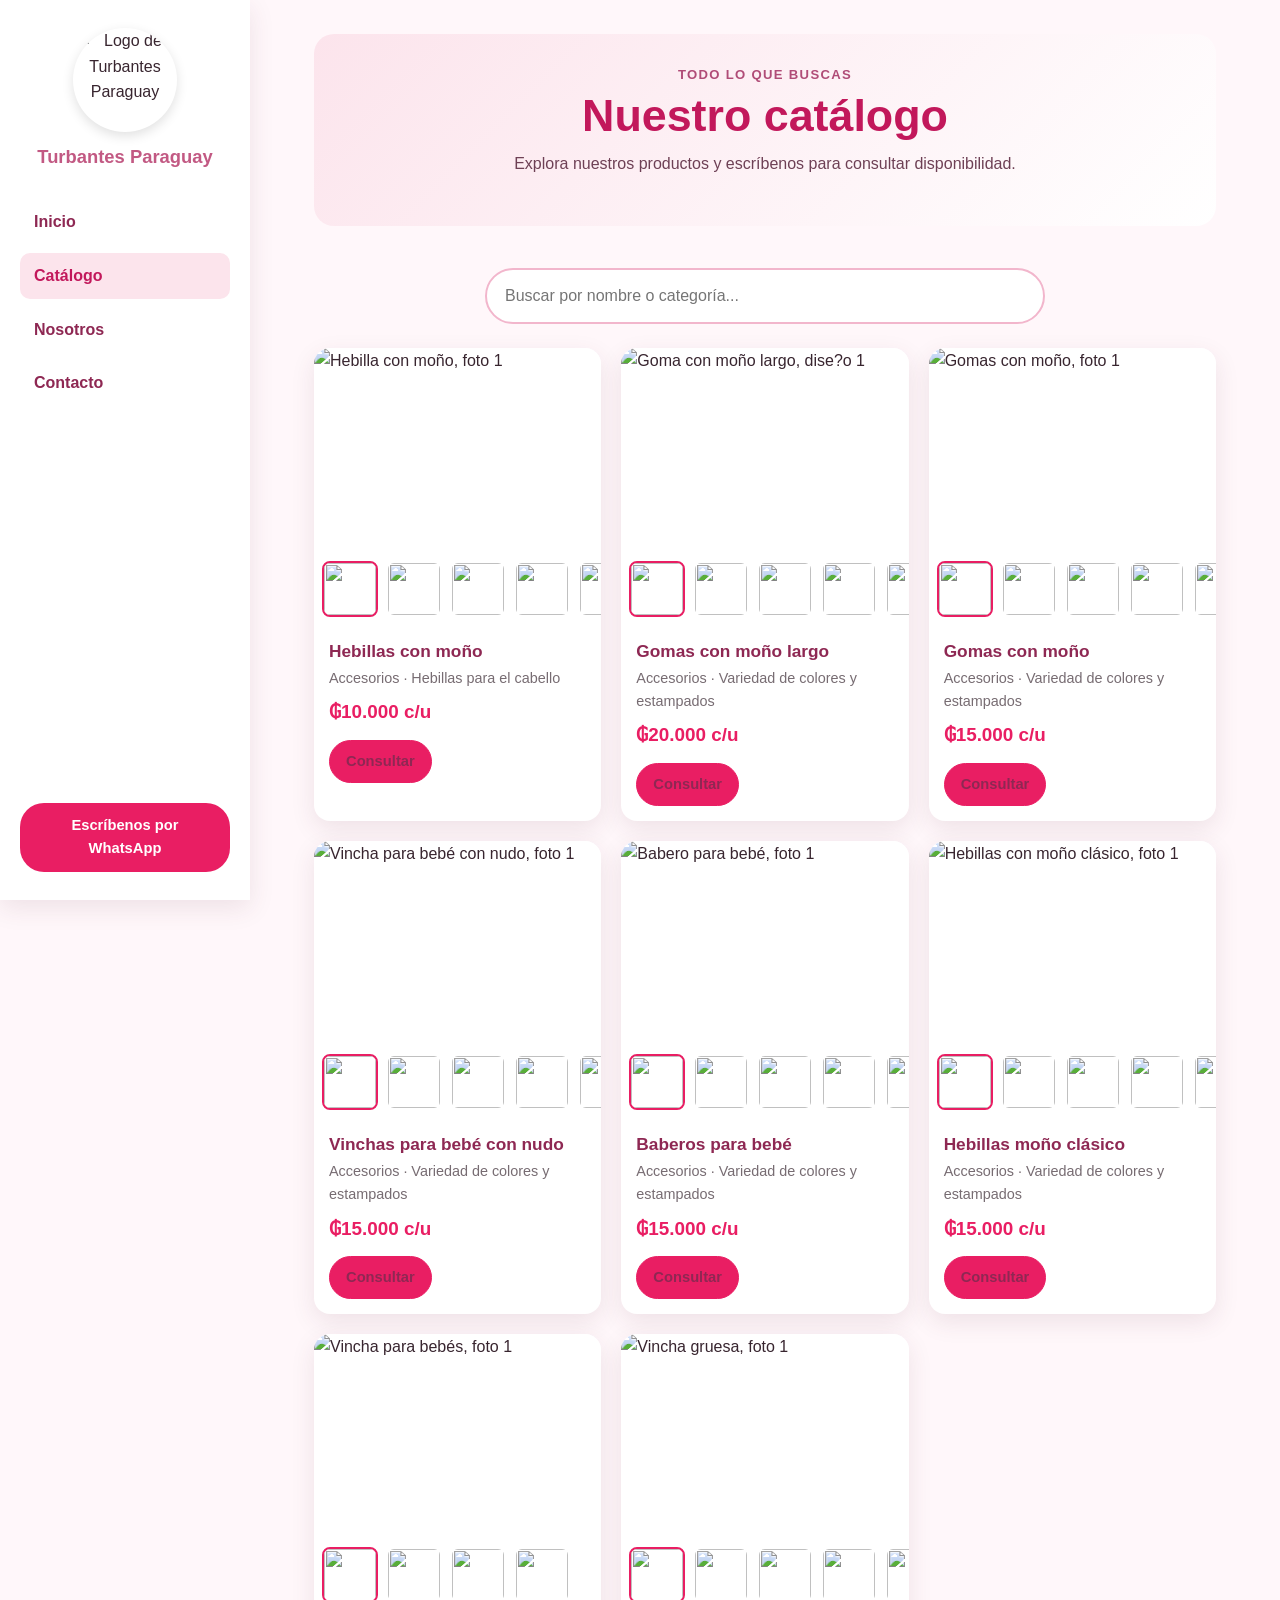
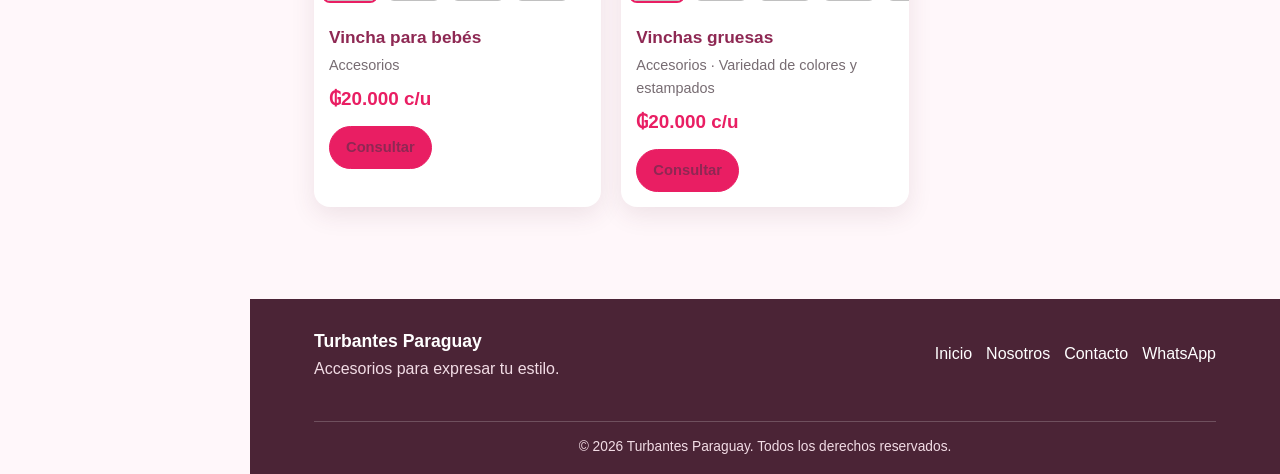
==== catalogo.html @ d3beb938 "Fix the issue of the page not found error (6ae3aba797cc0b8e6b6b1219)" ====
<!DOCTYPE html>
<html lang="es">
<head>
  <meta charset="UTF-8">
  <meta name="viewport" content="width=device-width, initial-scale=1.0">
  <meta name="description" content="Explora el catálogo de turbantes, vestidos y accesorios de Turbantes Paraguay.">
  <title>Turbantes Paraguay | Catálogo</title>
  <link rel="stylesheet" href="estilos-turbantes.css">
</head>
<body class="pagina-catalogo">
  <aside class="sidebar">
    <div class="logo-container" aria-label="Turbantes Paraguay, logo principal">
      <img src="https://ik.imagekit.io/fqtqeydmy/tuntunturbantes/WhatsApp%20Image%202026-10-28%20at%206.25.17%20PM.jpeg" alt="Logo de Turbantes Paraguay" class="logo-img">
      <span class="logo-texto">Turbantes Paraguay</span>
    </div>
    <nav aria-label="Navegación principal">
      <ul class="enlaces-menu">
        <li><a href="/">Inicio</a></li>
        <li><a href="catalogo.html" aria-current="page">Catálogo</a></li>
        <li><a href="nosotros.html">Nosotros</a></li>
        <li><a href="contacto.html">Contacto</a></li>
      </ul>
    </nav>
    <a class="btn-sidebar" href="https://wa.me/595981123456" target="_blank" rel="noopener noreferrer">Escríbenos por WhatsApp</a>
  </aside>

  <div class="contenido-principal">
    <main>
      <header class="encabezado encabezado-compacto">
        <p class="etiqueta">Todo lo que buscas</p>
        <h1>Nuestro catálogo</h1>
        <p>Explora nuestros productos y escríbenos para consultar disponibilidad.</p>
      </header>

      <section class="seccion" aria-label="Productos disponibles">
        <label class="buscador">
          <span class="sr-only">Buscar productos</span>
          <input id="busqueda" type="search" placeholder="Buscar por nombre o categoría..." autocomplete="off">
        </label>
        <p id="sin-resultados" class="sin-resultados" hidden>No encontramos productos con ese nombre. Prueba otra búsqueda.</p>
        <div class="grid-productos" id="productos">
          <article class="tarjeta" data-busqueda="hebillas hebilla con moño moños accesorios">
            <div class="galeria-producto">
              <img class="galeria-producto-principal" src="https://ik.imagekit.io/0gqil2ivwk/papu/Vincha%20gruesa/Goma%20con%20mo%C3%B1o/Goma%20con%20mo%C3%B1o%20largo/hebillas%20con%20mo%C3%B1o/hebillas%20con%20mo%C3%B1o%2011.jpeg?updatedAt=1793296175307" alt="Hebilla con moño, foto 1">
              <div class="galeria-producto-miniaturas" role="group" aria-label="Fotos de hebillas con moño">
                <button class="galeria-producto-miniatura" type="button" data-imagen-producto="https://ik.imagekit.io/0gqil2ivwk/papu/Vincha%20gruesa/Goma%20con%20mo%C3%B1o/Goma%20con%20mo%C3%B1o%20largo/hebillas%20con%20mo%C3%B1o/hebillas%20con%20mo%C3%B1o%2011.jpeg?updatedAt=1793296175307" aria-label="Mostrar foto 1 de hebillas con moño" aria-pressed="true">
                  <img src="https://ik.imagekit.io/0gqil2ivwk/papu/Vincha%20gruesa/Goma%20con%20mo%C3%B1o/Goma%20con%20mo%C3%B1o%20largo/hebillas%20con%20mo%C3%B1o/hebillas%20con%20mo%C3%B1o%2011.jpeg?updatedAt=1793296175307" alt="">
                </button>
                <button class="galeria-producto-miniatura" type="button" data-imagen-producto="https://ik.imagekit.io/0gqil2ivwk/papu/Vincha%20gruesa/Goma%20con%20mo%C3%B1o/Goma%20con%20mo%C3%B1o%20largo/hebillas%20con%20mo%C3%B1o/hebillas%20con%20mo%C3%B1o%2012.jpeg?updatedAt=1793296174999" aria-label="Mostrar foto 2 de hebillas con moño" aria-pressed="false">
                  <img src="https://ik.imagekit.io/0gqil2ivwk/papu/Vincha%20gruesa/Goma%20con%20mo%C3%B1o/Goma%20con%20mo%C3%B1o%20largo/hebillas%20con%20mo%C3%B1o/hebillas%20con%20mo%C3%B1o%2012.jpeg?updatedAt=1793296174999" alt="">
                </button>
                <button class="galeria-producto-miniatura" type="button" data-imagen-producto="https://ik.imagekit.io/0gqil2ivwk/papu/Vincha%20gruesa/Goma%20con%20mo%C3%B1o/Goma%20con%20mo%C3%B1o%20largo/hebillas%20con%20mo%C3%B1o/hebillas%20con%20mo%C3%B1o%2010.jpeg?updatedAt=1793296174449" aria-label="Mostrar foto 3 de hebillas con moño" aria-pressed="false">
                  <img src="https://ik.imagekit.io/0gqil2ivwk/papu/Vincha%20gruesa/Goma%20con%20mo%C3%B1o/Goma%20con%20mo%C3%B1o%20largo/hebillas%20con%20mo%C3%B1o/hebillas%20con%20mo%C3%B1o%2010.jpeg?updatedAt=1793296174449" alt="">
                </button>
                <button class="galeria-producto-miniatura" type="button" data-imagen-producto="https://ik.imagekit.io/0gqil2ivwk/papu/Vincha%20gruesa/Goma%20con%20mo%C3%B1o/Goma%20con%20mo%C3%B1o%20largo/hebillas%20con%20mo%C3%B1o/hebillas%20con%20mo%C3%B1o%207.jpeg?updatedAt=1793296173435" aria-label="Mostrar foto 4 de hebillas con moño" aria-pressed="false">
                  <img src="https://ik.imagekit.io/0gqil2ivwk/papu/Vincha%20gruesa/Goma%20con%20mo%C3%B1o/Goma%20con%20mo%C3%B1o%20largo/hebillas%20con%20mo%C3%B1o/hebillas%20con%20mo%C3%B1o%207.jpeg?updatedAt=1793296173435" alt="">
                </button>
                <button class="galeria-producto-miniatura" type="button" data-imagen-producto="https://ik.imagekit.io/0gqil2ivwk/papu/Vincha%20gruesa/Goma%20con%20mo%C3%B1o/Goma%20con%20mo%C3%B1o%20largo/hebillas%20con%20mo%C3%B1o/hebillas%20con%20mo%C3%B1o%208.jpeg?updatedAt=1793296172486" aria-label="Mostrar foto 5 de hebillas con moño" aria-pressed="false">
                  <img src="https://ik.imagekit.io/0gqil2ivwk/papu/Vincha%20gruesa/Goma%20con%20mo%C3%B1o/Goma%20con%20mo%C3%B1o%20largo/hebillas%20con%20mo%C3%B1o/hebillas%20con%20mo%C3%B1o%208.jpeg?updatedAt=1793296172486" alt="">
                </button>
                <button class="galeria-producto-miniatura" type="button" data-imagen-producto="https://ik.imagekit.io/0gqil2ivwk/papu/Vincha%20gruesa/Goma%20con%20mo%C3%B1o/Goma%20con%20mo%C3%B1o%20largo/hebillas%20con%20mo%C3%B1o/hebillas%20con%20mo%C3%B1o%209.jpeg?updatedAt=1793296171275" aria-label="Mostrar foto 6 de hebillas con moño" aria-pressed="false">
                  <img src="https://ik.imagekit.io/0gqil2ivwk/papu/Vincha%20gruesa/Goma%20con%20mo%C3%B1o/Goma%20con%20mo%C3%B1o%20largo/hebillas%20con%20mo%C3%B1o/hebillas%20con%20mo%C3%B1o%209.jpeg?updatedAt=1793296171275" alt="">
                </button>
                <button class="galeria-producto-miniatura" type="button" data-imagen-producto="https://ik.imagekit.io/0gqil2ivwk/papu/Vincha%20gruesa/Goma%20con%20mo%C3%B1o/Goma%20con%20mo%C3%B1o%20largo/hebillas%20con%20mo%C3%B1o/hebillas%20con%20mo%C3%B1o%206.jpeg?updatedAt=1793296168420" aria-label="Mostrar foto 7 de hebillas con moño" aria-pressed="false">
                  <img src="https://ik.imagekit.io/0gqil2ivwk/papu/Vincha%20gruesa/Goma%20con%20mo%C3%B1o/Goma%20con%20mo%C3%B1o%20largo/hebillas%20con%20mo%C3%B1o/hebillas%20con%20mo%C3%B1o%206.jpeg?updatedAt=1793296168420" alt="">
                </button>
                <button class="galeria-producto-miniatura" type="button" data-imagen-producto="https://ik.imagekit.io/0gqil2ivwk/papu/Vincha%20gruesa/Goma%20con%20mo%C3%B1o/Goma%20con%20mo%C3%B1o%20largo/hebillas%20con%20mo%C3%B1o/hebillas%20con%20mo%C3%B1o%201.jpeg?updatedAt=1793296167158" aria-label="Mostrar foto 8 de hebillas con moño" aria-pressed="false">
                  <img src="https://ik.imagekit.io/0gqil2ivwk/papu/Vincha%20gruesa/Goma%20con%20mo%C3%B1o/Goma%20con%20mo%C3%B1o%20largo/hebillas%20con%20mo%C3%B1o/hebillas%20con%20mo%C3%B1o%201.jpeg?updatedAt=1793296167158" alt="">
                </button>
                <button class="galeria-producto-miniatura" type="button" data-imagen-producto="https://ik.imagekit.io/0gqil2ivwk/papu/Vincha%20gruesa/Goma%20con%20mo%C3%B1o/Goma%20con%20mo%C3%B1o%20largo/hebillas%20con%20mo%C3%B1o/hebillas%20con%20mo%C3%B1o%203.jpeg?updatedAt=1793296166764" aria-label="Mostrar foto 9 de hebillas con moño" aria-pressed="false">
                  <img src="https://ik.imagekit.io/0gqil2ivwk/papu/Vincha%20gruesa/Goma%20con%20mo%C3%B1o/Goma%20con%20mo%C3%B1o%20largo/hebillas%20con%20mo%C3%B1o/hebillas%20con%20mo%C3%B1o%203.jpeg?updatedAt=1793296166764" alt="">
                </button>
                <button class="galeria-producto-miniatura" type="button" data-imagen-producto="https://ik.imagekit.io/0gqil2ivwk/papu/Vincha%20gruesa/Goma%20con%20mo%C3%B1o/Goma%20con%20mo%C3%B1o%20largo/hebillas%20con%20mo%C3%B1o/hebillas%20con%20mo%C3%B1o%204.jpeg?updatedAt=1793296162180" aria-label="Mostrar foto 10 de hebillas con moño" aria-pressed="false">
                  <img src="https://ik.imagekit.io/0gqil2ivwk/papu/Vincha%20gruesa/Goma%20con%20mo%C3%B1o/Goma%20con%20mo%C3%B1o%20largo/hebillas%20con%20mo%C3%B1o/hebillas%20con%20mo%C3%B1o%204.jpeg?updatedAt=1793296162180" alt="">
                </button>
                <button class="galeria-producto-miniatura" type="button" data-imagen-producto="https://ik.imagekit.io/0gqil2ivwk/papu/Vincha%20gruesa/Goma%20con%20mo%C3%B1o/Goma%20con%20mo%C3%B1o%20largo/hebillas%20con%20mo%C3%B1o/hebillas%20con%20mo%C3%B1o%205.jpeg?updatedAt=1793296155446" aria-label="Mostrar foto 11 de hebillas con moño" aria-pressed="false">
                  <img src="https://ik.imagekit.io/0gqil2ivwk/papu/Vincha%20gruesa/Goma%20con%20mo%C3%B1o/Goma%20con%20mo%C3%B1o%20largo/hebillas%20con%20mo%C3%B1o/hebillas%20con%20mo%C3%B1o%205.jpeg?updatedAt=1793296155446" alt="">
                </button>
                <button class="galeria-producto-miniatura" type="button" data-imagen-producto="https://ik.imagekit.io/0gqil2ivwk/papu/Vincha%20gruesa/Goma%20con%20mo%C3%B1o/Goma%20con%20mo%C3%B1o%20largo/hebillas%20con%20mo%C3%B1o/hebillas%20con%20mo%C3%B1o%202.jpeg?updatedAt=1793296154615" aria-label="Mostrar foto 12 de hebillas con moño" aria-pressed="false">
                  <img src="https://ik.imagekit.io/0gqil2ivwk/papu/Vincha%20gruesa/Goma%20con%20mo%C3%B1o/Goma%20con%20mo%C3%B1o%20largo/hebillas%20con%20mo%C3%B1o/hebillas%20con%20mo%C3%B1o%202.jpeg?updatedAt=1793296154615" alt="">
                </button>
                <button class="galeria-producto-miniatura" type="button" data-imagen-producto="https://ik.imagekit.io/0gqil2ivwk/papu/Vincha%20gruesa/Goma%20con%20mo%C3%B1o/Goma%20con%20mo%C3%B1o%20largo/hebillas%20con%20mo%C3%B1o/hebillas%20con%20mo%C3%B1o%2013.jpeg?updatedAt=1793296154174" aria-label="Mostrar foto 13 de hebillas con moño" aria-pressed="false">
                  <img src="https://ik.imagekit.io/0gqil2ivwk/papu/Vincha%20gruesa/Goma%20con%20mo%C3%B1o/Goma%20con%20mo%C3%B1o%20largo/hebillas%20con%20mo%C3%B1o/hebillas%20con%20mo%C3%B1o%2013.jpeg?updatedAt=1793296154174" alt="">
                </button>
                <button class="galeria-producto-miniatura" type="button" data-imagen-producto="https://ik.imagekit.io/0gqil2ivwk/papu/Vincha%20gruesa/Goma%20con%20mo%C3%B1o/Goma%20con%20mo%C3%B1o%20largo/hebillas%20con%20mo%C3%B1o/hebillas%20con%20mo%C3%B1o%2014.jpeg?updatedAt=1793296154014" aria-label="Mostrar foto 14 de hebillas con moño" aria-pressed="false">
                  <img src="https://ik.imagekit.io/0gqil2ivwk/papu/Vincha%20gruesa/Goma%20con%20mo%C3%B1o/Goma%20con%20mo%C3%B1o%20largo/hebillas%20con%20mo%C3%B1o/hebillas%20con%20mo%C3%B1o%2014.jpeg?updatedAt=1793296154014" alt="">
                </button>
              </div>
            </div>
            <div class="tarjeta-contenido">
              <h2>Hebillas con moño</h2><p class="detalle">Accesorios · Hebillas para el cabello</p><p class="precio">₲10.000 c/u</p>
              <a class="boton boton-secundario" href="https://wa.me/595981123456?text=Hola%2C%20me%20interesan%20las%20hebillas%20con%20mo%C3%B1o." target="_blank" rel="noopener noreferrer">Consultar</a>
            </div>
          </article>
          <article class="tarjeta" data-busqueda="gomas goma con moño largo accesorios variados colores estampados">
            <div class="galeria-producto">
              <img class="galeria-producto-principal" src="https://ik.imagekit.io/0gqil2ivwk/papu/Vincha%20gruesa/Goma%20con%20mo%C3%B1o/Goma%20con%20mo%C3%B1o%20largo/goma%20con%20mo%C3%B1o%20largo%2014.jpeg?updatedAt=1793295744786" alt="Goma con moño largo, dise?o 1">
              <div class="galeria-producto-miniaturas" role="group" aria-label="Fotos de gomas con moño largo">
                <button class="galeria-producto-miniatura" type="button" data-imagen-producto="https://ik.imagekit.io/0gqil2ivwk/papu/Vincha%20gruesa/Goma%20con%20mo%C3%B1o/Goma%20con%20mo%C3%B1o%20largo/goma%20con%20mo%C3%B1o%20largo%2014.jpeg?updatedAt=1793295744786" aria-label="Mostrar foto 1 de gomas con moño largo" aria-pressed="true">
                  <img src="https://ik.imagekit.io/0gqil2ivwk/papu/Vincha%20gruesa/Goma%20con%20mo%C3%B1o/Goma%20con%20mo%C3%B1o%20largo/goma%20con%20mo%C3%B1o%20largo%2014.jpeg?updatedAt=1793295744786" alt="" loading="lazy" decoding="async">
                </button>
                <button class="galeria-producto-miniatura" type="button" data-imagen-producto="https://ik.imagekit.io/0gqil2ivwk/papu/Vincha%20gruesa/Goma%20con%20mo%C3%B1o/Goma%20con%20mo%C3%B1o%20largo/goma%20con%20mo%C3%B1o%20largo%203%20(2).jpeg?updatedAt=1793295175029" aria-label="Mostrar foto 2 de gomas con moño largo" aria-pressed="false">
                  <img src="https://ik.imagekit.io/0gqil2ivwk/papu/Vincha%20gruesa/Goma%20con%20mo%C3%B1o/Goma%20con%20mo%C3%B1o%20largo/goma%20con%20mo%C3%B1o%20largo%203%20(2).jpeg?updatedAt=1793295175029" alt="" loading="lazy" decoding="async">
                </button>
                <button class="galeria-producto-miniatura" type="button" data-imagen-producto="https://ik.imagekit.io/0gqil2ivwk/papu/Vincha%20gruesa/Goma%20con%20mo%C3%B1o/Goma%20con%20mo%C3%B1o%20largo/goma%20con%20mo%C3%B1o%20largo%2013.jpeg?updatedAt=1793295173799" aria-label="Mostrar foto 3 de gomas con moño largo" aria-pressed="false">
                  <img src="https://ik.imagekit.io/0gqil2ivwk/papu/Vincha%20gruesa/Goma%20con%20mo%C3%B1o/Goma%20con%20mo%C3%B1o%20largo/goma%20con%20mo%C3%B1o%20largo%2013.jpeg?updatedAt=1793295173799" alt="" loading="lazy" decoding="async">
                </button>
                <button class="galeria-producto-miniatura" type="button" data-imagen-producto="https://ik.imagekit.io/0gqil2ivwk/papu/Vincha%20gruesa/Goma%20con%20mo%C3%B1o/Goma%20con%20mo%C3%B1o%20largo/goma%20con%20mo%C3%B1o%20largo%208%20(2).jpeg?updatedAt=1793295173784" aria-label="Mostrar foto 4 de gomas con moño largo" aria-pressed="false">
                  <img src="https://ik.imagekit.io/0gqil2ivwk/papu/Vincha%20gruesa/Goma%20con%20mo%C3%B1o/Goma%20con%20mo%C3%B1o%20largo/goma%20con%20mo%C3%B1o%20largo%208%20(2).jpeg?updatedAt=1793295173784" alt="" loading="lazy" decoding="async">
                </button>
                <button class="galeria-producto-miniatura" type="button" data-imagen-producto="https://ik.imagekit.io/0gqil2ivwk/papu/Vincha%20gruesa/Goma%20con%20mo%C3%B1o/Goma%20con%20mo%C3%B1o%20largo/goma%20con%20mo%C3%B1o%20largo%201%20(2).jpeg?updatedAt=1793295173770" aria-label="Mostrar foto 5 de gomas con moño largo" aria-pressed="false">
                  <img src="https://ik.imagekit.io/0gqil2ivwk/papu/Vincha%20gruesa/Goma%20con%20mo%C3%B1o/Goma%20con%20mo%C3%B1o%20largo/goma%20con%20mo%C3%B1o%20largo%201%20(2).jpeg?updatedAt=1793295173770" alt="" loading="lazy" decoding="async">
                </button>
                <button class="galeria-producto-miniatura" type="button" data-imagen-producto="https://ik.imagekit.io/0gqil2ivwk/papu/Vincha%20gruesa/Goma%20con%20mo%C3%B1o/Goma%20con%20mo%C3%B1o%20largo/goma%20con%20mo%C3%B1o%20largo%2012.jpeg?updatedAt=1793295172340" aria-label="Mostrar foto 6 de gomas con moño largo" aria-pressed="false">
                  <img src="https://ik.imagekit.io/0gqil2ivwk/papu/Vincha%20gruesa/Goma%20con%20mo%C3%B1o/Goma%20con%20mo%C3%B1o%20largo/goma%20con%20mo%C3%B1o%20largo%2012.jpeg?updatedAt=1793295172340" alt="" loading="lazy" decoding="async">
                </button>
                <button class="galeria-producto-miniatura" type="button" data-imagen-producto="https://ik.imagekit.io/0gqil2ivwk/papu/Vincha%20gruesa/Goma%20con%20mo%C3%B1o/Goma%20con%20mo%C3%B1o%20largo/goma%20con%20mo%C3%B1o%20largo%206%20(2).jpeg?updatedAt=1793295172343" aria-label="Mostrar foto 7 de gomas con moño largo" aria-pressed="false">
                  <img src="https://ik.imagekit.io/0gqil2ivwk/papu/Vincha%20gruesa/Goma%20con%20mo%C3%B1o/Goma%20con%20mo%C3%B1o%20largo/goma%20con%20mo%C3%B1o%20largo%206%20(2).jpeg?updatedAt=1793295172343" alt="" loading="lazy" decoding="async">
                </button>
                <button class="galeria-producto-miniatura" type="button" data-imagen-producto="https://ik.imagekit.io/0gqil2ivwk/papu/Vincha%20gruesa/Goma%20con%20mo%C3%B1o/Goma%20con%20mo%C3%B1o%20largo/goma%20con%20mo%C3%B1o%20largo%209.jpeg?updatedAt=1793295172402" aria-label="Mostrar foto 8 de gomas con moño largo" aria-pressed="false">
                  <img src="https://ik.imagekit.io/0gqil2ivwk/papu/Vincha%20gruesa/Goma%20con%20mo%C3%B1o/Goma%20con%20mo%C3%B1o%20largo/goma%20con%20mo%C3%B1o%20largo%209.jpeg?updatedAt=1793295172402" alt="" loading="lazy" decoding="async">
                </button>
                <button class="galeria-producto-miniatura" type="button" data-imagen-producto="https://ik.imagekit.io/0gqil2ivwk/papu/Vincha%20gruesa/Goma%20con%20mo%C3%B1o/Goma%20con%20mo%C3%B1o%20largo/goma%20con%20mo%C3%B1o%20largo%205%20(2).jpeg?updatedAt=1793295172286" aria-label="Mostrar foto 9 de gomas con moño largo" aria-pressed="false">
                  <img src="https://ik.imagekit.io/0gqil2ivwk/papu/Vincha%20gruesa/Goma%20con%20mo%C3%B1o/Goma%20con%20mo%C3%B1o%20largo/goma%20con%20mo%C3%B1o%20largo%205%20(2).jpeg?updatedAt=1793295172286" alt="" loading="lazy" decoding="async">
                </button>
                <button class="galeria-producto-miniatura" type="button" data-imagen-producto="https://ik.imagekit.io/0gqil2ivwk/papu/Vincha%20gruesa/Goma%20con%20mo%C3%B1o/Goma%20con%20mo%C3%B1o%20largo/goma%20con%20mo%C3%B1o%20largo%207%20(2).jpeg?updatedAt=1793295171216" aria-label="Mostrar foto 10 de gomas con moño largo" aria-pressed="false">
                  <img src="https://ik.imagekit.io/0gqil2ivwk/papu/Vincha%20gruesa/Goma%20con%20mo%C3%B1o/Goma%20con%20mo%C3%B1o%20largo/goma%20con%20mo%C3%B1o%20largo%207%20(2).jpeg?updatedAt=1793295171216" alt="" loading="lazy" decoding="async">
                </button>
                <button class="galeria-producto-miniatura" type="button" data-imagen-producto="https://ik.imagekit.io/0gqil2ivwk/papu/Vincha%20gruesa/Goma%20con%20mo%C3%B1o/Goma%20con%20mo%C3%B1o%20largo/goma%20con%20mo%C3%B1o%20largo%2011.jpeg?updatedAt=1793295171006" aria-label="Mostrar foto 11 de gomas con moño largo" aria-pressed="false">
                  <img src="https://ik.imagekit.io/0gqil2ivwk/papu/Vincha%20gruesa/Goma%20con%20mo%C3%B1o/Goma%20con%20mo%C3%B1o%20largo/goma%20con%20mo%C3%B1o%20largo%2011.jpeg?updatedAt=1793295171006" alt="" loading="lazy" decoding="async">
                </button>
                <button class="galeria-producto-miniatura" type="button" data-imagen-producto="https://ik.imagekit.io/0gqil2ivwk/papu/Vincha%20gruesa/Goma%20con%20mo%C3%B1o/Goma%20con%20mo%C3%B1o%20largo/goma%20con%20mo%C3%B1o%20largo%204%20(2).jpeg?updatedAt=1793295161087" aria-label="Mostrar foto 12 de gomas con moño largo" aria-pressed="false">
                  <img src="https://ik.imagekit.io/0gqil2ivwk/papu/Vincha%20gruesa/Goma%20con%20mo%C3%B1o/Goma%20con%20mo%C3%B1o%20largo/goma%20con%20mo%C3%B1o%20largo%204%20(2).jpeg?updatedAt=1793295161087" alt="" loading="lazy" decoding="async">
                </button>
                <button class="galeria-producto-miniatura" type="button" data-imagen-producto="https://ik.imagekit.io/0gqil2ivwk/papu/Vincha%20gruesa/Goma%20con%20mo%C3%B1o/Goma%20con%20mo%C3%B1o%20largo/goma%20con%20mo%C3%B1o%20largo%2010.jpeg?updatedAt=1793295160066" aria-label="Mostrar foto 13 de gomas con moño largo" aria-pressed="false">
                  <img src="https://ik.imagekit.io/0gqil2ivwk/papu/Vincha%20gruesa/Goma%20con%20mo%C3%B1o/Goma%20con%20mo%C3%B1o%20largo/goma%20con%20mo%C3%B1o%20largo%2010.jpeg?updatedAt=1793295160066" alt="" loading="lazy" decoding="async">
                </button>
              </div>
            </div>
            <div class="tarjeta-contenido">
              <h2>Gomas con moño largo</h2><p class="detalle">Accesorios · Variedad de colores y estampados</p><p class="precio">₲20.000 c/u</p>
              <a class="boton boton-secundario" href="https://wa.me/595981123456?text=Hola%2C%20me%20interesan%20las%20gomas%20con%20mo%C3%B1o%20largo." target="_blank" rel="noopener noreferrer">Consultar</a>
            </div>
          </article>
          <article class="tarjeta" data-busqueda="gomas goma con moño accesorios variedad colores estampados">
            <div class="galeria-producto">
              <img class="galeria-producto-principal" src="https://ik.imagekit.io/0gqil2ivwk/papu/Vincha%20gruesa/Goma%20con%20mo%C3%B1o/Goma%20con%20mo%C3%B1o%205.jpeg?updatedAt=1793228526819" alt="Gomas con moño, foto 1">
              <div class="galeria-producto-miniaturas" role="group" aria-label="Fotos de gomas con moño">
                <button class="galeria-producto-miniatura" type="button" data-imagen-producto="https://ik.imagekit.io/0gqil2ivwk/papu/Vincha%20gruesa/Goma%20con%20mo%C3%B1o/Goma%20con%20mo%C3%B1o%205.jpeg?updatedAt=1793228526819" aria-label="Mostrar foto 1 de gomas con moño" aria-pressed="true">
                  <img src="https://ik.imagekit.io/0gqil2ivwk/papu/Vincha%20gruesa/Goma%20con%20mo%C3%B1o/Goma%20con%20mo%C3%B1o%205.jpeg?updatedAt=1793228526819" alt="" loading="lazy" decoding="async">
                </button>
                <button class="galeria-producto-miniatura" type="button" data-imagen-producto="https://ik.imagekit.io/0gqil2ivwk/papu/Vincha%20gruesa/Goma%20con%20mo%C3%B1o/Goma%20con%20mo%C3%B1o%206.jpeg?updatedAt=1793228526712" aria-label="Mostrar foto 2 de gomas con moño" aria-pressed="false">
                  <img src="https://ik.imagekit.io/0gqil2ivwk/papu/Vincha%20gruesa/Goma%20con%20mo%C3%B1o/Goma%20con%20mo%C3%B1o%206.jpeg?updatedAt=1793228526712" alt="" loading="lazy" decoding="async">
                </button>
                <button class="galeria-producto-miniatura" type="button" data-imagen-producto="https://ik.imagekit.io/0gqil2ivwk/papu/Vincha%20gruesa/Goma%20con%20mo%C3%B1o/Goma%20con%20mo%C3%B1o%201.jpeg?updatedAt=1793228527145" aria-label="Mostrar foto 3 de gomas con moño" aria-pressed="false">
                  <img src="https://ik.imagekit.io/0gqil2ivwk/papu/Vincha%20gruesa/Goma%20con%20mo%C3%B1o/Goma%20con%20mo%C3%B1o%201.jpeg?updatedAt=1793228527145" alt="" loading="lazy" decoding="async">
                </button>
                <button class="galeria-producto-miniatura" type="button" data-imagen-producto="https://ik.imagekit.io/0gqil2ivwk/papu/Vincha%20gruesa/Goma%20con%20mo%C3%B1o/Goma%20con%20mo%C3%B1o%207.jpeg?updatedAt=1793228526967" aria-label="Mostrar foto 4 de gomas con moño" aria-pressed="false">
                  <img src="https://ik.imagekit.io/0gqil2ivwk/papu/Vincha%20gruesa/Goma%20con%20mo%C3%B1o/Goma%20con%20mo%C3%B1o%207.jpeg?updatedAt=1793228526967" alt="" loading="lazy" decoding="async">
                </button>
                <button class="galeria-producto-miniatura" type="button" data-imagen-producto="https://ik.imagekit.io/0gqil2ivwk/papu/Vincha%20gruesa/Goma%20con%20mo%C3%B1o/Goma%20con%20mo%C3%B1o%2010.jpeg?updatedAt=1793228527054" aria-label="Mostrar foto 5 de gomas con moño" aria-pressed="false">
                  <img src="https://ik.imagekit.io/0gqil2ivwk/papu/Vincha%20gruesa/Goma%20con%20mo%C3%B1o/Goma%20con%20mo%C3%B1o%2010.jpeg?updatedAt=1793228527054" alt="" loading="lazy" decoding="async">
                </button>
                <button class="galeria-producto-miniatura" type="button" data-imagen-producto="https://ik.imagekit.io/0gqil2ivwk/papu/Vincha%20gruesa/Goma%20con%20mo%C3%B1o/Goma%20con%20mo%C3%B1o%2015.jpeg?updatedAt=1793228526984" aria-label="Mostrar foto 6 de gomas con moño" aria-pressed="false">
                  <img src="https://ik.imagekit.io/0gqil2ivwk/papu/Vincha%20gruesa/Goma%20con%20mo%C3%B1o/Goma%20con%20mo%C3%B1o%2015.jpeg?updatedAt=1793228526984" alt="" loading="lazy" decoding="async">
                </button>
                <button class="galeria-producto-miniatura" type="button" data-imagen-producto="https://ik.imagekit.io/0gqil2ivwk/papu/Vincha%20gruesa/Goma%20con%20mo%C3%B1o/Goma%20con%20mo%C3%B1o%2014.jpeg?updatedAt=1793228527054" aria-label="Mostrar foto 7 de gomas con moño" aria-pressed="false">
                  <img src="https://ik.imagekit.io/0gqil2ivwk/papu/Vincha%20gruesa/Goma%20con%20mo%C3%B1o/Goma%20con%20mo%C3%B1o%2014.jpeg?updatedAt=1793228527054" alt="" loading="lazy" decoding="async">
                </button>
                <button class="galeria-producto-miniatura" type="button" data-imagen-producto="https://ik.imagekit.io/0gqil2ivwk/papu/Vincha%20gruesa/Goma%20con%20mo%C3%B1o/Goma%20con%20mo%C3%B1o%208.jpeg?updatedAt=1793228526851" aria-label="Mostrar foto 8 de gomas con moño" aria-pressed="false">
                  <img src="https://ik.imagekit.io/0gqil2ivwk/papu/Vincha%20gruesa/Goma%20con%20mo%C3%B1o/Goma%20con%20mo%C3%B1o%208.jpeg?updatedAt=1793228526851" alt="" loading="lazy" decoding="async">
                </button>
                <button class="galeria-producto-miniatura" type="button" data-imagen-producto="https://ik.imagekit.io/0gqil2ivwk/papu/Vincha%20gruesa/Goma%20con%20mo%C3%B1o/Goma%20con%20mo%C3%B1o%2016.jpeg?updatedAt=1793228526718" aria-label="Mostrar foto 9 de gomas con moño" aria-pressed="false">
                  <img src="https://ik.imagekit.io/0gqil2ivwk/papu/Vincha%20gruesa/Goma%20con%20mo%C3%B1o/Goma%20con%20mo%C3%B1o%2016.jpeg?updatedAt=1793228526718" alt="" loading="lazy" decoding="async">
                </button>
                <button class="galeria-producto-miniatura" type="button" data-imagen-producto="https://ik.imagekit.io/0gqil2ivwk/papu/Vincha%20gruesa/Goma%20con%20mo%C3%B1o/Goma%20con%20mo%C3%B1o%202.jpeg?updatedAt=1793228526841" aria-label="Mostrar foto 10 de gomas con moño" aria-pressed="false">
                  <img src="https://ik.imagekit.io/0gqil2ivwk/papu/Vincha%20gruesa/Goma%20con%20mo%C3%B1o/Goma%20con%20mo%C3%B1o%202.jpeg?updatedAt=1793228526841" alt="" loading="lazy" decoding="async">
                </button>
                <button class="galeria-producto-miniatura" type="button" data-imagen-producto="https://ik.imagekit.io/0gqil2ivwk/papu/Vincha%20gruesa/Goma%20con%20mo%C3%B1o/Goma%20con%20mo%C3%B1o%2011.jpeg?updatedAt=1793228526556" aria-label="Mostrar foto 11 de gomas con moño" aria-pressed="false">
                  <img src="https://ik.imagekit.io/0gqil2ivwk/papu/Vincha%20gruesa/Goma%20con%20mo%C3%B1o/Goma%20con%20mo%C3%B1o%2011.jpeg?updatedAt=1793228526556" alt="" loading="lazy" decoding="async">
                </button>
                <button class="galeria-producto-miniatura" type="button" data-imagen-producto="https://ik.imagekit.io/0gqil2ivwk/papu/Vincha%20gruesa/Goma%20con%20mo%C3%B1o/Goma%20con%20mo%C3%B1o%2013.jpeg?updatedAt=1793228526692" aria-label="Mostrar foto 12 de gomas con moño" aria-pressed="false">
                  <img src="https://ik.imagekit.io/0gqil2ivwk/papu/Vincha%20gruesa/Goma%20con%20mo%C3%B1o/Goma%20con%20mo%C3%B1o%2013.jpeg?updatedAt=1793228526692" alt="" loading="lazy" decoding="async">
                </button>
              </div>
            </div>
            <div class="tarjeta-contenido">
              <h2>Gomas con moño</h2><p class="detalle">Accesorios · Variedad de colores y estampados</p><p class="precio">₲15.000 c/u</p>
              <a class="boton boton-secundario" href="https://wa.me/595981123456?text=Hola%2C%20me%20interesan%20las%20gomas%20con%20mo%C3%B1o." target="_blank" rel="noopener noreferrer">Consultar</a>
            </div>
          </article>
          <article class="tarjeta" data-busqueda="vinchas vinchas anchas para bebés con nudo accesorios variedad de colores y estampados">
            <div class="galeria-producto">
              <img class="galeria-producto-principal" src="https://ik.imagekit.io/0gqil2ivwk/papu/vincha%20anchas%20para%20beb%C3%A9s%20con%20nudo/vinchas%20anchas%20para%20bebpes%20con%20nudo%209.jpeg?updatedAt=1793223610034" alt="Vincha para bebé con nudo, foto 1">
              <div class="galeria-producto-miniaturas" role="group" aria-label="Fotos de vinchas para bebé con nudo">
                <button class="galeria-producto-miniatura" type="button" data-imagen-producto="https://ik.imagekit.io/0gqil2ivwk/papu/vincha%20anchas%20para%20beb%C3%A9s%20con%20nudo/vinchas%20anchas%20para%20bebpes%20con%20nudo%209.jpeg?updatedAt=1793223610034" aria-label="Mostrar foto 1 de vinchas para bebé con nudo" aria-pressed="true">
                  <img src="https://ik.imagekit.io/0gqil2ivwk/papu/vincha%20anchas%20para%20beb%C3%A9s%20con%20nudo/vinchas%20anchas%20para%20bebpes%20con%20nudo%209.jpeg?updatedAt=1793223610034" alt="" loading="lazy" decoding="async">
                </button>
                <button class="galeria-producto-miniatura" type="button" data-imagen-producto="https://ik.imagekit.io/0gqil2ivwk/papu/vincha%20anchas%20para%20beb%C3%A9s%20con%20nudo/vinchas%20anchas%20para%20beb%C3%A9s%20con%20nudos%207.jpeg?updatedAt=1793223600493" aria-label="Mostrar foto 2 de vinchas para bebé con nudo" aria-pressed="false">
                  <img src="https://ik.imagekit.io/0gqil2ivwk/papu/vincha%20anchas%20para%20beb%C3%A9s%20con%20nudo/vinchas%20anchas%20para%20beb%C3%A9s%20con%20nudos%207.jpeg?updatedAt=1793223600493" alt="" loading="lazy" decoding="async">
                </button>
                <button class="galeria-producto-miniatura" type="button" data-imagen-producto="https://ik.imagekit.io/0gqil2ivwk/papu/vincha%20anchas%20para%20beb%C3%A9s%20con%20nudo/vinchas%20anchas%20para%20beb%C3%A9s%20con%20nudos%204.jpeg?updatedAt=1793223591075" aria-label="Mostrar foto 3 de vinchas para bebé con nudo" aria-pressed="false">
                  <img src="https://ik.imagekit.io/0gqil2ivwk/papu/vincha%20anchas%20para%20beb%C3%A9s%20con%20nudo/vinchas%20anchas%20para%20beb%C3%A9s%20con%20nudos%204.jpeg?updatedAt=1793223591075" alt="" loading="lazy" decoding="async">
                </button>
                <button class="galeria-producto-miniatura" type="button" data-imagen-producto="https://ik.imagekit.io/0gqil2ivwk/papu/vincha%20anchas%20para%20beb%C3%A9s%20con%20nudo/vinchas%20anchas%20para%20beb%C3%A9s%20con%20nudos%203.jpeg?updatedAt=1793223581697" aria-label="Mostrar foto 4 de vinchas para bebé con nudo" aria-pressed="false">
                  <img src="https://ik.imagekit.io/0gqil2ivwk/papu/vincha%20anchas%20para%20beb%C3%A9s%20con%20nudo/vinchas%20anchas%20para%20beb%C3%A9s%20con%20nudos%203.jpeg?updatedAt=1793223581697" alt="" loading="lazy" decoding="async">
                </button>
                <button class="galeria-producto-miniatura" type="button" data-imagen-producto="https://ik.imagekit.io/0gqil2ivwk/papu/vincha%20anchas%20para%20beb%C3%A9s%20con%20nudo/vinchas%20anchas%20para%20bebes%20con%20nudos%202.jpeg?updatedAt=1793223568828" aria-label="Mostrar foto 5 de vinchas para bebé con nudo" aria-pressed="false">
                  <img src="https://ik.imagekit.io/0gqil2ivwk/papu/vincha%20anchas%20para%20beb%C3%A9s%20con%20nudo/vinchas%20anchas%20para%20bebes%20con%20nudos%202.jpeg?updatedAt=1793223568828" alt="" loading="lazy" decoding="async">
                </button>
                <button class="galeria-producto-miniatura" type="button" data-imagen-producto="https://ik.imagekit.io/0gqil2ivwk/papu/vincha%20anchas%20para%20beb%C3%A9s%20con%20nudo/vinchas%20anchas%20para%20bebes%20con%20nudos%201.jpeg?updatedAt=1793223559582" aria-label="Mostrar foto 6 de vinchas para bebé con nudo" aria-pressed="false">
                  <img src="https://ik.imagekit.io/0gqil2ivwk/papu/vincha%20anchas%20para%20beb%C3%A9s%20con%20nudo/vinchas%20anchas%20para%20bebes%20con%20nudos%201.jpeg?updatedAt=1793223559582" alt="" loading="lazy" decoding="async">
                </button>
                <button class="galeria-producto-miniatura" type="button" data-imagen-producto="https://ik.imagekit.io/0gqil2ivwk/papu/vincha%20anchas%20para%20beb%C3%A9s%20con%20nudo/vinchas%20anchas%20para%20beb%C3%A9s%20con%20nudo%2016.jpeg?updatedAt=1793223546648" aria-label="Mostrar foto 7 de vinchas para bebé con nudo" aria-pressed="false">
                  <img src="https://ik.imagekit.io/0gqil2ivwk/papu/vincha%20anchas%20para%20beb%C3%A9s%20con%20nudo/vinchas%20anchas%20para%20beb%C3%A9s%20con%20nudo%2016.jpeg?updatedAt=1793223546648" alt="" loading="lazy" decoding="async">
                </button>
                <button class="galeria-producto-miniatura" type="button" data-imagen-producto="https://ik.imagekit.io/0gqil2ivwk/papu/vincha%20anchas%20para%20beb%C3%A9s%20con%20nudo/vinchas%20anchas%20para%20beb%C3%A9s%20con%20nudo%2015.jpeg?updatedAt=1793223537729" aria-label="Mostrar foto 8 de vinchas para bebé con nudo" aria-pressed="false">
                  <img src="https://ik.imagekit.io/0gqil2ivwk/papu/vincha%20anchas%20para%20beb%C3%A9s%20con%20nudo/vinchas%20anchas%20para%20beb%C3%A9s%20con%20nudo%2015.jpeg?updatedAt=1793223537729" alt="" loading="lazy" decoding="async">
                </button>
                <button class="galeria-producto-miniatura" type="button" data-imagen-producto="https://ik.imagekit.io/0gqil2ivwk/papu/vincha%20anchas%20para%20beb%C3%A9s%20con%20nudo/vinchas%20anchas%20para%20beb%C3%A9s%20con%20nudo%2014.jpeg?updatedAt=1793223526033" aria-label="Mostrar foto 9 de vinchas para bebé con nudo" aria-pressed="false">
                  <img src="https://ik.imagekit.io/0gqil2ivwk/papu/vincha%20anchas%20para%20beb%C3%A9s%20con%20nudo/vinchas%20anchas%20para%20beb%C3%A9s%20con%20nudo%2014.jpeg?updatedAt=1793223526033" alt="" loading="lazy" decoding="async">
                </button>
                <button class="galeria-producto-miniatura" type="button" data-imagen-producto="https://ik.imagekit.io/0gqil2ivwk/papu/vincha%20anchas%20para%20beb%C3%A9s%20con%20nudo/vinchas%20anchas%20para%20beb%C3%A9s%20con%20nudo%2013.jpeg?updatedAt=1793223517482" aria-label="Mostrar foto 10 de vinchas para bebé con nudo" aria-pressed="false">
                  <img src="https://ik.imagekit.io/0gqil2ivwk/papu/vincha%20anchas%20para%20beb%C3%A9s%20con%20nudo/vinchas%20anchas%20para%20beb%C3%A9s%20con%20nudo%2013.jpeg?updatedAt=1793223517482" alt="" loading="lazy" decoding="async">
                </button>
                <button class="galeria-producto-miniatura" type="button" data-imagen-producto="https://ik.imagekit.io/0gqil2ivwk/papu/vincha%20anchas%20para%20beb%C3%A9s%20con%20nudo/vinchas%20anchas%20para%20beb%C3%A9s%20con%20nudo%2012.jpeg?updatedAt=1793223506923" aria-label="Mostrar foto 11 de vinchas para bebé con nudo" aria-pressed="false">
                  <img src="https://ik.imagekit.io/0gqil2ivwk/papu/vincha%20anchas%20para%20beb%C3%A9s%20con%20nudo/vinchas%20anchas%20para%20beb%C3%A9s%20con%20nudo%2012.jpeg?updatedAt=1793223506923" alt="" loading="lazy" decoding="async">
                </button>
                <button class="galeria-producto-miniatura" type="button" data-imagen-producto="https://ik.imagekit.io/0gqil2ivwk/papu/vincha%20anchas%20para%20beb%C3%A9s%20con%20nudo/vinchas%20anchas%20para%20beb%C3%A9s%20con%20nudo%2011.jpeg?updatedAt=1793223475322" aria-label="Mostrar foto 12 de vinchas para bebé con nudo" aria-pressed="false">
                  <img src="https://ik.imagekit.io/0gqil2ivwk/papu/vincha%20anchas%20para%20beb%C3%A9s%20con%20nudo/vinchas%20anchas%20para%20beb%C3%A9s%20con%20nudo%2011.jpeg?updatedAt=1793223475322" alt="" loading="lazy" decoding="async">
                </button>
                <button class="galeria-producto-miniatura" type="button" data-imagen-producto="https://ik.imagekit.io/0gqil2ivwk/papu/vincha%20anchas%20para%20beb%C3%A9s%20con%20nudo/vinchas%20anchas%20para%20beb%C3%A9s%20con%20nudo%2010.jpeg?updatedAt=1793223464207" aria-label="Mostrar foto 13 de vinchas para bebé con nudo" aria-pressed="false">
                  <img src="https://ik.imagekit.io/0gqil2ivwk/papu/vincha%20anchas%20para%20beb%C3%A9s%20con%20nudo/vinchas%20anchas%20para%20beb%C3%A9s%20con%20nudo%2010.jpeg?updatedAt=1793223464207" alt="" loading="lazy" decoding="async">
                </button>
                <button class="galeria-producto-miniatura" type="button" data-imagen-producto="https://ik.imagekit.io/0gqil2ivwk/papu/vincha%20anchas%20para%20beb%C3%A9s%20con%20nudo/vinchas%20anchas%20para%20beb%C3%A9s%20con%20nudo%208.jpeg?updatedAt=1793223442896" aria-label="Mostrar foto 14 de vinchas para bebé con nudo" aria-pressed="false">
                  <img src="https://ik.imagekit.io/0gqil2ivwk/papu/vincha%20anchas%20para%20beb%C3%A9s%20con%20nudo/vinchas%20anchas%20para%20beb%C3%A9s%20con%20nudo%208.jpeg?updatedAt=1793223442896" alt="" loading="lazy" decoding="async">
                </button>
                <button class="galeria-producto-miniatura" type="button" data-imagen-producto="https://ik.imagekit.io/0gqil2ivwk/papu/vincha%20anchas%20para%20beb%C3%A9s%20con%20nudo/vinchas%20anchas%20para%20beb%C3%A9s%20con%20nudo%206.jpeg?updatedAt=1793223393080" aria-label="Mostrar foto 15 de vinchas para bebé con nudo" aria-pressed="false">
                  <img src="https://ik.imagekit.io/0gqil2ivwk/papu/vincha%20anchas%20para%20beb%C3%A9s%20con%20nudo/vinchas%20anchas%20para%20beb%C3%A9s%20con%20nudo%206.jpeg?updatedAt=1793223393080" alt="" loading="lazy" decoding="async">
                </button>
                <button class="galeria-producto-miniatura" type="button" data-imagen-producto="https://ik.imagekit.io/0gqil2ivwk/papu/vincha%20anchas%20para%20beb%C3%A9s%20con%20nudo/vinchas%20anchas%20para%20beb%C3%A9s%20con%20nudo%205.jpeg?updatedAt=1793223379983" aria-label="Mostrar foto 16 de vinchas para bebé con nudo" aria-pressed="false">
                  <img src="https://ik.imagekit.io/0gqil2ivwk/papu/vincha%20anchas%20para%20beb%C3%A9s%20con%20nudo/vinchas%20anchas%20para%20beb%C3%A9s%20con%20nudo%205.jpeg?updatedAt=1793223379983" alt="" loading="lazy" decoding="async">
                </button>
              </div>
            </div>
            <div class="tarjeta-contenido">
              <h2>Vinchas para bebé con nudo</h2><p class="detalle">Accesorios · Variedad de colores y estampados</p><p class="precio">₲15.000 c/u</p>
              <a class="boton boton-secundario" href="https://wa.me/595981123456?text=Hola%2C%20me%20interesan%20las%20vinchas%20para%20beb%C3%A9%20con%20nudo." target="_blank" rel="noopener noreferrer">Consultar</a>
            </div>
          </article>
          <article class="tarjeta" data-busqueda="baberos babero bebé accesorios variedad de colores estampados">
            <div class="galeria-producto">
              <img class="galeria-producto-principal" src="https://ik.imagekit.io/0gqil2ivwk/papu/vincha%20anchas%20para%20beb%C3%A9s%20con%20nudo/Baberos/babero%2015.jpeg?updatedAt=1793225435778" alt="Babero para bebé, foto 1">
              <div class="galeria-producto-miniaturas" role="group" aria-label="Fotos de baberos para bebé">
                <button class="galeria-producto-miniatura" type="button" data-imagen-producto="https://ik.imagekit.io/0gqil2ivwk/papu/vincha%20anchas%20para%20beb%C3%A9s%20con%20nudo/Baberos/babero%2015.jpeg?updatedAt=1793225435778" aria-label="Mostrar foto 1 de baberos para bebé" aria-pressed="true">
                  <img src="https://ik.imagekit.io/0gqil2ivwk/papu/vincha%20anchas%20para%20beb%C3%A9s%20con%20nudo/Baberos/babero%2015.jpeg?updatedAt=1793225435778" alt="" loading="lazy" decoding="async">
                </button>
                <button class="galeria-producto-miniatura" type="button" data-imagen-producto="https://ik.imagekit.io/0gqil2ivwk/papu/vincha%20anchas%20para%20beb%C3%A9s%20con%20nudo/Baberos/babero%2014.jpeg?updatedAt=1793225426378" aria-label="Mostrar foto 2 de baberos para bebé" aria-pressed="false">
                  <img src="https://ik.imagekit.io/0gqil2ivwk/papu/vincha%20anchas%20para%20beb%C3%A9s%20con%20nudo/Baberos/babero%2014.jpeg?updatedAt=1793225426378" alt="" loading="lazy" decoding="async">
                </button>
                <button class="galeria-producto-miniatura" type="button" data-imagen-producto="https://ik.imagekit.io/0gqil2ivwk/papu/vincha%20anchas%20para%20beb%C3%A9s%20con%20nudo/Baberos/babero%2013.jpeg?updatedAt=1793225417641" aria-label="Mostrar foto 3 de baberos para bebé" aria-pressed="false">
                  <img src="https://ik.imagekit.io/0gqil2ivwk/papu/vincha%20anchas%20para%20beb%C3%A9s%20con%20nudo/Baberos/babero%2013.jpeg?updatedAt=1793225417641" alt="" loading="lazy" decoding="async">
                </button>
                <button class="galeria-producto-miniatura" type="button" data-imagen-producto="https://ik.imagekit.io/0gqil2ivwk/papu/vincha%20anchas%20para%20beb%C3%A9s%20con%20nudo/Baberos/babero%2012.jpeg?updatedAt=1793225408672" aria-label="Mostrar foto 4 de baberos para bebé" aria-pressed="false">
                  <img src="https://ik.imagekit.io/0gqil2ivwk/papu/vincha%20anchas%20para%20beb%C3%A9s%20con%20nudo/Baberos/babero%2012.jpeg?updatedAt=1793225408672" alt="" loading="lazy" decoding="async">
                </button>
                <button class="galeria-producto-miniatura" type="button" data-imagen-producto="https://ik.imagekit.io/0gqil2ivwk/papu/vincha%20anchas%20para%20beb%C3%A9s%20con%20nudo/Baberos/babero%2011.jpeg?updatedAt=1793225400479" aria-label="Mostrar foto 5 de baberos para bebé" aria-pressed="false">
                  <img src="https://ik.imagekit.io/0gqil2ivwk/papu/vincha%20anchas%20para%20beb%C3%A9s%20con%20nudo/Baberos/babero%2011.jpeg?updatedAt=1793225400479" alt="" loading="lazy" decoding="async">
                </button>
                <button class="galeria-producto-miniatura" type="button" data-imagen-producto="https://ik.imagekit.io/0gqil2ivwk/papu/vincha%20anchas%20para%20beb%C3%A9s%20con%20nudo/Baberos/babero%2010.jpeg?updatedAt=1793225392202" aria-label="Mostrar foto 6 de baberos para bebé" aria-pressed="false">
                  <img src="https://ik.imagekit.io/0gqil2ivwk/papu/vincha%20anchas%20para%20beb%C3%A9s%20con%20nudo/Baberos/babero%2010.jpeg?updatedAt=1793225392202" alt="" loading="lazy" decoding="async">
                </button>
                <button class="galeria-producto-miniatura" type="button" data-imagen-producto="https://ik.imagekit.io/0gqil2ivwk/papu/vincha%20anchas%20para%20beb%C3%A9s%20con%20nudo/Baberos/babero%209.jpeg?updatedAt=1793225383770" aria-label="Mostrar foto 7 de baberos para bebé" aria-pressed="false">
                  <img src="https://ik.imagekit.io/0gqil2ivwk/papu/vincha%20anchas%20para%20beb%C3%A9s%20con%20nudo/Baberos/babero%209.jpeg?updatedAt=1793225383770" alt="" loading="lazy" decoding="async">
                </button>
                <button class="galeria-producto-miniatura" type="button" data-imagen-producto="https://ik.imagekit.io/0gqil2ivwk/papu/vincha%20anchas%20para%20beb%C3%A9s%20con%20nudo/Baberos/babero%208.jpeg?updatedAt=1793225371394" aria-label="Mostrar foto 8 de baberos para bebé" aria-pressed="false">
                  <img src="https://ik.imagekit.io/0gqil2ivwk/papu/vincha%20anchas%20para%20beb%C3%A9s%20con%20nudo/Baberos/babero%208.jpeg?updatedAt=1793225371394" alt="" loading="lazy" decoding="async">
                </button>
                <button class="galeria-producto-miniatura" type="button" data-imagen-producto="https://ik.imagekit.io/0gqil2ivwk/papu/vincha%20anchas%20para%20beb%C3%A9s%20con%20nudo/Baberos/Baberos.jpeg?updatedAt=1793225345294" aria-label="Mostrar foto 9 de baberos para bebé" aria-pressed="false">
                  <img src="https://ik.imagekit.io/0gqil2ivwk/papu/vincha%20anchas%20para%20beb%C3%A9s%20con%20nudo/Baberos/Baberos.jpeg?updatedAt=1793225345294" alt="" loading="lazy" decoding="async">
                </button>
                <button class="galeria-producto-miniatura" type="button" data-imagen-producto="https://ik.imagekit.io/0gqil2ivwk/papu/vincha%20anchas%20para%20beb%C3%A9s%20con%20nudo/Baberos/babero%204.jpeg?updatedAt=1793225344863" aria-label="Mostrar foto 10 de baberos para bebé" aria-pressed="false">
                  <img src="https://ik.imagekit.io/0gqil2ivwk/papu/vincha%20anchas%20para%20beb%C3%A9s%20con%20nudo/Baberos/babero%204.jpeg?updatedAt=1793225344863" alt="" loading="lazy" decoding="async">
                </button>
                <button class="galeria-producto-miniatura" type="button" data-imagen-producto="https://ik.imagekit.io/0gqil2ivwk/papu/vincha%20anchas%20para%20beb%C3%A9s%20con%20nudo/Baberos/babero%206.jpeg?updatedAt=1793225345004" aria-label="Mostrar foto 11 de baberos para bebé" aria-pressed="false">
                  <img src="https://ik.imagekit.io/0gqil2ivwk/papu/vincha%20anchas%20para%20beb%C3%A9s%20con%20nudo/Baberos/babero%206.jpeg?updatedAt=1793225345004" alt="" loading="lazy" decoding="async">
                </button>
                <button class="galeria-producto-miniatura" type="button" data-imagen-producto="https://ik.imagekit.io/0gqil2ivwk/papu/vincha%20anchas%20para%20beb%C3%A9s%20con%20nudo/Baberos/babero%207.jpeg?updatedAt=1793225345109" aria-label="Mostrar foto 12 de baberos para bebé" aria-pressed="false">
                  <img src="https://ik.imagekit.io/0gqil2ivwk/papu/vincha%20anchas%20para%20beb%C3%A9s%20con%20nudo/Baberos/babero%207.jpeg?updatedAt=1793225345109" alt="" loading="lazy" decoding="async">
                </button>
                <button class="galeria-producto-miniatura" type="button" data-imagen-producto="https://ik.imagekit.io/0gqil2ivwk/papu/vincha%20anchas%20para%20beb%C3%A9s%20con%20nudo/Baberos/baberos%202.jpeg?updatedAt=1793225345031" aria-label="Mostrar foto 13 de baberos para bebé" aria-pressed="false">
                  <img src="https://ik.imagekit.io/0gqil2ivwk/papu/vincha%20anchas%20para%20beb%C3%A9s%20con%20nudo/Baberos/baberos%202.jpeg?updatedAt=1793225345031" alt="" loading="lazy" decoding="async">
                </button>
                <button class="galeria-producto-miniatura" type="button" data-imagen-producto="https://ik.imagekit.io/0gqil2ivwk/papu/vincha%20anchas%20para%20beb%C3%A9s%20con%20nudo/Baberos/babero%205.jpeg?updatedAt=1793225344403" aria-label="Mostrar foto 14 de baberos para bebé" aria-pressed="false">
                  <img src="https://ik.imagekit.io/0gqil2ivwk/papu/vincha%20anchas%20para%20beb%C3%A9s%20con%20nudo/Baberos/babero%205.jpeg?updatedAt=1793225344403" alt="" loading="lazy" decoding="async">
                </button>
              </div>
            </div>
            <div class="tarjeta-contenido">
              <h2>Baberos para bebé</h2><p class="detalle">Accesorios · Variedad de colores y estampados</p><p class="precio">₲15.000 c/u</p>
              <a class="boton boton-secundario" href="https://wa.me/595981123456?text=Hola%2C%20me%20interesan%20los%20baberos%20para%20beb%C3%A9." target="_blank" rel="noopener noreferrer">Consultar</a>
            </div>
          </article>
          <article class="tarjeta" data-busqueda="hebillas hebilla moño moños clásico clasico accesorios">
            <div class="galeria-producto">
              <img class="galeria-producto-principal" src="https://ik.imagekit.io/0gqil2ivwk/papu/Vincha%20gruesa/Goma%20con%20mo%C3%B1o/Goma%20con%20mo%C3%B1o%20largo/hebillas%20con%20mo%C3%B1o/Hebillas%20con%20mo%C3%B1o%20clasico/hebillas%20mo%C3%B1o%20clasico%2011.jpeg" alt="Hebillas con moño clásico, foto 1">
              <div class="galeria-producto-miniaturas" role="group" aria-label="Fotos de hebillas con moño clásico">
                <button class="galeria-producto-miniatura" type="button" data-imagen-producto="https://ik.imagekit.io/0gqil2ivwk/papu/Vincha%20gruesa/Goma%20con%20mo%C3%B1o/Goma%20con%20mo%C3%B1o%20largo/hebillas%20con%20mo%C3%B1o/Hebillas%20con%20mo%C3%B1o%20clasico/hebillas%20mo%C3%B1o%20clasico%2011.jpeg" aria-label="Mostrar foto 1 de hebillas con moño clásico" aria-pressed="true">
                  <img src="https://ik.imagekit.io/0gqil2ivwk/papu/Vincha%20gruesa/Goma%20con%20mo%C3%B1o/Goma%20con%20mo%C3%B1o%20largo/hebillas%20con%20mo%C3%B1o/Hebillas%20con%20mo%C3%B1o%20clasico/hebillas%20mo%C3%B1o%20clasico%2011.jpeg" alt="" loading="lazy" decoding="async">
                </button>
                <button class="galeria-producto-miniatura" type="button" data-imagen-producto="https://ik.imagekit.io/0gqil2ivwk/papu/Vincha%20gruesa/Goma%20con%20mo%C3%B1o/Goma%20con%20mo%C3%B1o%20largo/hebillas%20con%20mo%C3%B1o/Hebillas%20con%20mo%C3%B1o%20clasico/hebillas%20mo%C3%B1o%20clasico%2010.jpeg" aria-label="Mostrar foto 2 de hebillas con moño clásico" aria-pressed="false">
                  <img src="https://ik.imagekit.io/0gqil2ivwk/papu/Vincha%20gruesa/Goma%20con%20mo%C3%B1o/Goma%20con%20mo%C3%B1o%20largo/hebillas%20con%20mo%C3%B1o/Hebillas%20con%20mo%C3%B1o%20clasico/hebillas%20mo%C3%B1o%20clasico%2010.jpeg" alt="" loading="lazy" decoding="async">
                </button>
                <button class="galeria-producto-miniatura" type="button" data-imagen-producto="https://ik.imagekit.io/0gqil2ivwk/papu/Vincha%20gruesa/Goma%20con%20mo%C3%B1o/Goma%20con%20mo%C3%B1o%20largo/hebillas%20con%20mo%C3%B1o/Hebillas%20con%20mo%C3%B1o%20clasico/hebillas%20mo%C3%B1o%20clasico%203.jpeg" aria-label="Mostrar foto 3 de hebillas con moño clásico" aria-pressed="false">
                  <img src="https://ik.imagekit.io/0gqil2ivwk/papu/Vincha%20gruesa/Goma%20con%20mo%C3%B1o/Goma%20con%20mo%C3%B1o%20largo/hebillas%20con%20mo%C3%B1o/Hebillas%20con%20mo%C3%B1o%20clasico/hebillas%20mo%C3%B1o%20clasico%203.jpeg" alt="" loading="lazy" decoding="async">
                </button>
                <button class="galeria-producto-miniatura" type="button" data-imagen-producto="https://ik.imagekit.io/0gqil2ivwk/papu/Vincha%20gruesa/Goma%20con%20mo%C3%B1o/Goma%20con%20mo%C3%B1o%20largo/hebillas%20con%20mo%C3%B1o/Hebillas%20con%20mo%C3%B1o%20clasico/hebillas%20mo%C3%B1o%20clasico%201.jpeg" aria-label="Mostrar foto 4 de hebillas con moño clásico" aria-pressed="false">
                  <img src="https://ik.imagekit.io/0gqil2ivwk/papu/Vincha%20gruesa/Goma%20con%20mo%C3%B1o/Goma%20con%20mo%C3%B1o%20largo/hebillas%20con%20mo%C3%B1o/Hebillas%20con%20mo%C3%B1o%20clasico/hebillas%20mo%C3%B1o%20clasico%201.jpeg" alt="" loading="lazy" decoding="async">
                </button>
                <button class="galeria-producto-miniatura" type="button" data-imagen-producto="https://ik.imagekit.io/0gqil2ivwk/papu/Vincha%20gruesa/Goma%20con%20mo%C3%B1o/Goma%20con%20mo%C3%B1o%20largo/hebillas%20con%20mo%C3%B1o/Hebillas%20con%20mo%C3%B1o%20clasico/hebillas%20mo%C3%B1o%20clasico%206.jpeg" aria-label="Mostrar foto 5 de hebillas con moño clásico" aria-pressed="false">
                  <img src="https://ik.imagekit.io/0gqil2ivwk/papu/Vincha%20gruesa/Goma%20con%20mo%C3%B1o/Goma%20con%20mo%C3%B1o%20largo/hebillas%20con%20mo%C3%B1o/Hebillas%20con%20mo%C3%B1o%20clasico/hebillas%20mo%C3%B1o%20clasico%206.jpeg" alt="" loading="lazy" decoding="async">
                </button>
                <button class="galeria-producto-miniatura" type="button" data-imagen-producto="https://ik.imagekit.io/0gqil2ivwk/papu/Vincha%20gruesa/Goma%20con%20mo%C3%B1o/Goma%20con%20mo%C3%B1o%20largo/hebillas%20con%20mo%C3%B1o/Hebillas%20con%20mo%C3%B1o%20clasico/hebillas%20mo%C3%B1o%20clasico%205.jpeg" aria-label="Mostrar foto 6 de hebillas con moño clásico" aria-pressed="false">
                  <img src="https://ik.imagekit.io/0gqil2ivwk/papu/Vincha%20gruesa/Goma%20con%20mo%C3%B1o/Goma%20con%20mo%C3%B1o%20largo/hebillas%20con%20mo%C3%B1o/Hebillas%20con%20mo%C3%B1o%20clasico/hebillas%20mo%C3%B1o%20clasico%205.jpeg" alt="" loading="lazy" decoding="async">
                </button>
                <button class="galeria-producto-miniatura" type="button" data-imagen-producto="https://ik.imagekit.io/0gqil2ivwk/papu/Vincha%20gruesa/Goma%20con%20mo%C3%B1o/Goma%20con%20mo%C3%B1o%20largo/hebillas%20con%20mo%C3%B1o/Hebillas%20con%20mo%C3%B1o%20clasico/hebillas%20mo%C3%B1o%20clasico%2013.jpeg" aria-label="Mostrar foto 7 de hebillas con moño clásico" aria-pressed="false">
                  <img src="https://ik.imagekit.io/0gqil2ivwk/papu/Vincha%20gruesa/Goma%20con%20mo%C3%B1o/Goma%20con%20mo%C3%B1o%20largo/hebillas%20con%20mo%C3%B1o/Hebillas%20con%20mo%C3%B1o%20clasico/hebillas%20mo%C3%B1o%20clasico%2013.jpeg" alt="" loading="lazy" decoding="async">
                </button>
                <button class="galeria-producto-miniatura" type="button" data-imagen-producto="https://ik.imagekit.io/0gqil2ivwk/papu/Vincha%20gruesa/Goma%20con%20mo%C3%B1o/Goma%20con%20mo%C3%B1o%20largo/hebillas%20con%20mo%C3%B1o/Hebillas%20con%20mo%C3%B1o%20clasico/hebillas%20mo%C3%B1o%20clasico%202.jpeg" aria-label="Mostrar foto 8 de hebillas con moño clásico" aria-pressed="false">
                  <img src="https://ik.imagekit.io/0gqil2ivwk/papu/Vincha%20gruesa/Goma%20con%20mo%C3%B1o/Goma%20con%20mo%C3%B1o%20largo/hebillas%20con%20mo%C3%B1o/Hebillas%20con%20mo%C3%B1o%20clasico/hebillas%20mo%C3%B1o%20clasico%202.jpeg" alt="" loading="lazy" decoding="async">
                </button>
                <button class="galeria-producto-miniatura" type="button" data-imagen-producto="https://ik.imagekit.io/0gqil2ivwk/papu/Vincha%20gruesa/Goma%20con%20mo%C3%B1o/Goma%20con%20mo%C3%B1o%20largo/hebillas%20con%20mo%C3%B1o/Hebillas%20con%20mo%C3%B1o%20clasico/hebillas%20mo%C3%B1o%20clasico%2014.jpeg" aria-label="Mostrar foto 9 de hebillas con moño clásico" aria-pressed="false">
                  <img src="https://ik.imagekit.io/0gqil2ivwk/papu/Vincha%20gruesa/Goma%20con%20mo%C3%B1o/Goma%20con%20mo%C3%B1o%20largo/hebillas%20con%20mo%C3%B1o/Hebillas%20con%20mo%C3%B1o%20clasico/hebillas%20mo%C3%B1o%20clasico%2014.jpeg" alt="" loading="lazy" decoding="async">
                </button>
                <button class="galeria-producto-miniatura" type="button" data-imagen-producto="https://ik.imagekit.io/0gqil2ivwk/papu/Vincha%20gruesa/Goma%20con%20mo%C3%B1o/Goma%20con%20mo%C3%B1o%20largo/hebillas%20con%20mo%C3%B1o/Hebillas%20con%20mo%C3%B1o%20clasico/hebillas%20mo%C3%B1o%20clasico%2012.jpeg" aria-label="Mostrar foto 10 de hebillas con moño clásico" aria-pressed="false">
                  <img src="https://ik.imagekit.io/0gqil2ivwk/papu/Vincha%20gruesa/Goma%20con%20mo%C3%B1o/Goma%20con%20mo%C3%B1o%20largo/hebillas%20con%20mo%C3%B1o/Hebillas%20con%20mo%C3%B1o%20clasico/hebillas%20mo%C3%B1o%20clasico%2012.jpeg" alt="" loading="lazy" decoding="async">
                </button>
                <button class="galeria-producto-miniatura" type="button" data-imagen-producto="https://ik.imagekit.io/0gqil2ivwk/papu/Vincha%20gruesa/Goma%20con%20mo%C3%B1o/Goma%20con%20mo%C3%B1o%20largo/hebillas%20con%20mo%C3%B1o/Hebillas%20con%20mo%C3%B1o%20clasico/hebillas%20mo%C3%B1o%20clasico%209.jpeg" aria-label="Mostrar foto 11 de hebillas con moño clásico" aria-pressed="false">
                  <img src="https://ik.imagekit.io/0gqil2ivwk/papu/Vincha%20gruesa/Goma%20con%20mo%C3%B1o/Goma%20con%20mo%C3%B1o%20largo/hebillas%20con%20mo%C3%B1o/Hebillas%20con%20mo%C3%B1o%20clasico/hebillas%20mo%C3%B1o%20clasico%209.jpeg" alt="" loading="lazy" decoding="async">
                </button>
                <button class="galeria-producto-miniatura" type="button" data-imagen-producto="https://ik.imagekit.io/0gqil2ivwk/papu/Vincha%20gruesa/Goma%20con%20mo%C3%B1o/Goma%20con%20mo%C3%B1o%20largo/hebillas%20con%20mo%C3%B1o/Hebillas%20con%20mo%C3%B1o%20clasico/hebillas%20mo%C3%B1o%20clasico%208.jpeg" aria-label="Mostrar foto 12 de hebillas con moño clásico" aria-pressed="false">
                  <img src="https://ik.imagekit.io/0gqil2ivwk/papu/Vincha%20gruesa/Goma%20con%20mo%C3%B1o/Goma%20con%20mo%C3%B1o%20largo/hebillas%20con%20mo%C3%B1o/Hebillas%20con%20mo%C3%B1o%20clasico/hebillas%20mo%C3%B1o%20clasico%208.jpeg" alt="" loading="lazy" decoding="async">
                </button>
                <button class="galeria-producto-miniatura" type="button" data-imagen-producto="https://ik.imagekit.io/0gqil2ivwk/papu/Vincha%20gruesa/Goma%20con%20mo%C3%B1o/Goma%20con%20mo%C3%B1o%20largo/hebillas%20con%20mo%C3%B1o/Hebillas%20con%20mo%C3%B1o%20clasico/hebillas%20mo%C3%B1o%20clasico%2015.jpeg" aria-label="Mostrar foto 13 de hebillas con moño clásico" aria-pressed="false">
                  <img src="https://ik.imagekit.io/0gqil2ivwk/papu/Vincha%20gruesa/Goma%20con%20mo%C3%B1o/Goma%20con%20mo%C3%B1o%20largo/hebillas%20con%20mo%C3%B1o/Hebillas%20con%20mo%C3%B1o%20clasico/hebillas%20mo%C3%B1o%20clasico%2015.jpeg" alt="" loading="lazy" decoding="async">
                </button>
                <button class="galeria-producto-miniatura" type="button" data-imagen-producto="https://ik.imagekit.io/0gqil2ivwk/papu/Vincha%20gruesa/Goma%20con%20mo%C3%B1o/Goma%20con%20mo%C3%B1o%20largo/hebillas%20con%20mo%C3%B1o/Hebillas%20con%20mo%C3%B1o%20clasico/hebillas%20mo%C3%B1o%20clasico%207.jpeg" aria-label="Mostrar foto 14 de hebillas con moño clásico" aria-pressed="false">
                  <img src="https://ik.imagekit.io/0gqil2ivwk/papu/Vincha%20gruesa/Goma%20con%20mo%C3%B1o/Goma%20con%20mo%C3%B1o%20largo/hebillas%20con%20mo%C3%B1o/Hebillas%20con%20mo%C3%B1o%20clasico/hebillas%20mo%C3%B1o%20clasico%207.jpeg" alt="" loading="lazy" decoding="async">
                </button>
                <button class="galeria-producto-miniatura" type="button" data-imagen-producto="https://ik.imagekit.io/0gqil2ivwk/papu/Vincha%20gruesa/Goma%20con%20mo%C3%B1o/Goma%20con%20mo%C3%B1o%20largo/hebillas%20con%20mo%C3%B1o/Hebillas%20con%20mo%C3%B1o%20clasico/hebillas%20mo%C3%B1o%20clasico%204.jpeg" aria-label="Mostrar foto 15 de hebillas con moño clásico" aria-pressed="false">
                  <img src="https://ik.imagekit.io/0gqil2ivwk/papu/Vincha%20gruesa/Goma%20con%20mo%C3%B1o/Goma%20con%20mo%C3%B1o%20largo/hebillas%20con%20mo%C3%B1o/Hebillas%20con%20mo%C3%B1o%20clasico/hebillas%20mo%C3%B1o%20clasico%204.jpeg" alt="" loading="lazy" decoding="async">
                </button>
              </div>
            </div>
            <div class="tarjeta-contenido">
              <h2>Hebillas moño clásico</h2><p class="detalle">Accesorios · Variedad de colores y estampados</p><p class="precio">₲15.000 c/u</p>
              <a class="boton boton-secundario" href="https://wa.me/595981123456?text=Hola%2C%20me%20interesan%20las%20hebillas%20con%20mo%C3%B1o%20cl%C3%A1sico." target="_blank" rel="noopener noreferrer">Consultar</a>
            </div>
          </article>
          <article class="tarjeta" data-busqueda="vincha vinchas para bebés bebé accesorios">
            <div class="galeria-producto">
              <img class="galeria-producto-principal" src="https://ik.imagekit.io/0gqil2ivwk/papu/Vincha%20gruesa/Goma%20con%20mo%C3%B1o/Goma%20con%20mo%C3%B1o%20largo/hebillas%20con%20mo%C3%B1o/Hebillas%20con%20mo%C3%B1o%20clasico/vincha%20para%20beb%C3%A9/vincha%20para%20beb%C3%A9%203.jpeg" alt="Vincha para bebés, foto 1">
              <div class="galeria-producto-miniaturas" role="group" aria-label="Fotos de vinchas para bebés">
                <button class="galeria-producto-miniatura" type="button" data-imagen-producto="https://ik.imagekit.io/0gqil2ivwk/papu/Vincha%20gruesa/Goma%20con%20mo%C3%B1o/Goma%20con%20mo%C3%B1o%20largo/hebillas%20con%20mo%C3%B1o/Hebillas%20con%20mo%C3%B1o%20clasico/vincha%20para%20beb%C3%A9/vincha%20para%20beb%C3%A9%203.jpeg" aria-label="Mostrar foto 1 de vinchas para bebés" aria-pressed="true">
                  <img src="https://ik.imagekit.io/0gqil2ivwk/papu/Vincha%20gruesa/Goma%20con%20mo%C3%B1o/Goma%20con%20mo%C3%B1o%20largo/hebillas%20con%20mo%C3%B1o/Hebillas%20con%20mo%C3%B1o%20clasico/vincha%20para%20beb%C3%A9/vincha%20para%20beb%C3%A9%203.jpeg" alt="" loading="lazy" decoding="async">
                </button>
                <button class="galeria-producto-miniatura" type="button" data-imagen-producto="https://ik.imagekit.io/0gqil2ivwk/papu/Vincha%20gruesa/Goma%20con%20mo%C3%B1o/Goma%20con%20mo%C3%B1o%20largo/hebillas%20con%20mo%C3%B1o/Hebillas%20con%20mo%C3%B1o%20clasico/vincha%20para%20beb%C3%A9/vincha%20para%20beb%C3%A9%204.jpeg" aria-label="Mostrar foto 2 de vinchas para bebés" aria-pressed="false">
                  <img src="https://ik.imagekit.io/0gqil2ivwk/papu/Vincha%20gruesa/Goma%20con%20mo%C3%B1o/Goma%20con%20mo%C3%B1o%20largo/hebillas%20con%20mo%C3%B1o/Hebillas%20con%20mo%C3%B1o%20clasico/vincha%20para%20beb%C3%A9/vincha%20para%20beb%C3%A9%204.jpeg" alt="" loading="lazy" decoding="async">
                </button>
                <button class="galeria-producto-miniatura" type="button" data-imagen-producto="https://ik.imagekit.io/0gqil2ivwk/papu/Vincha%20gruesa/Goma%20con%20mo%C3%B1o/Goma%20con%20mo%C3%B1o%20largo/hebillas%20con%20mo%C3%B1o/Hebillas%20con%20mo%C3%B1o%20clasico/vincha%20para%20beb%C3%A9/vincha%20para%20beb%C3%A9%201.jpeg" aria-label="Mostrar foto 3 de vinchas para bebés" aria-pressed="false">
                  <img src="https://ik.imagekit.io/0gqil2ivwk/papu/Vincha%20gruesa/Goma%20con%20mo%C3%B1o/Goma%20con%20mo%C3%B1o%20largo/hebillas%20con%20mo%C3%B1o/Hebillas%20con%20mo%C3%B1o%20clasico/vincha%20para%20beb%C3%A9/vincha%20para%20beb%C3%A9%201.jpeg" alt="" loading="lazy" decoding="async">
                </button>
                <button class="galeria-producto-miniatura" type="button" data-imagen-producto="https://ik.imagekit.io/0gqil2ivwk/papu/Vincha%20gruesa/Goma%20con%20mo%C3%B1o/Goma%20con%20mo%C3%B1o%20largo/hebillas%20con%20mo%C3%B1o/Hebillas%20con%20mo%C3%B1o%20clasico/vincha%20para%20beb%C3%A9/vincha%20para%20beb%C3%A9%202.jpeg" aria-label="Mostrar foto 4 de vinchas para bebés" aria-pressed="false">
                  <img src="https://ik.imagekit.io/0gqil2ivwk/papu/Vincha%20gruesa/Goma%20con%20mo%C3%B1o/Goma%20con%20mo%C3%B1o%20largo/hebillas%20con%20mo%C3%B1o/Hebillas%20con%20mo%C3%B1o%20clasico/vincha%20para%20beb%C3%A9/vincha%20para%20beb%C3%A9%202.jpeg" alt="" loading="lazy" decoding="async">
                </button>
              </div>
            </div>
            <div class="tarjeta-contenido">
              <h2>Vincha para bebés</h2><p class="detalle">Accesorios</p><p class="precio">₲20.000 c/u</p>
              <a class="boton boton-secundario" href="https://wa.me/595981123456?text=Hola%2C%20me%20interesan%20las%20vinchas%20para%20beb%C3%A9s." target="_blank" rel="noopener noreferrer">Consultar</a>
            </div>
          </article>
          <article class="tarjeta" data-busqueda="vinchas vincha gruesa accesorios rosa beige blanca azul fucsia neutros texturizadas tonos variados">
            <div class="galeria-producto">
              <img class="galeria-producto-principal" src="https://ik.imagekit.io/0gqil2ivwk/papu/Vincha%20gruesa/vincha%20gruesa%202.jpeg?updatedAt=1793227521266" alt="Vincha gruesa, foto 1">
              <div class="galeria-producto-miniaturas" role="group" aria-label="Fotos de vinchas gruesas">
                <button class="galeria-producto-miniatura" type="button" data-imagen-producto="https://ik.imagekit.io/0gqil2ivwk/papu/Vincha%20gruesa/vincha%20gruesa%202.jpeg?updatedAt=1793227521266" aria-label="Mostrar foto 1 de vinchas gruesas" aria-pressed="true">
                  <img src="https://ik.imagekit.io/0gqil2ivwk/papu/Vincha%20gruesa/vincha%20gruesa%202.jpeg?updatedAt=1793227521266" alt="" loading="lazy" decoding="async">
                </button>
                <button class="galeria-producto-miniatura" type="button" data-imagen-producto="https://ik.imagekit.io/0gqil2ivwk/papu/Vincha%20gruesa/vincha%20gruesa%203.jpeg?updatedAt=1793227521348" aria-label="Mostrar foto 2 de vinchas gruesas" aria-pressed="false">
                  <img src="https://ik.imagekit.io/0gqil2ivwk/papu/Vincha%20gruesa/vincha%20gruesa%203.jpeg?updatedAt=1793227521348" alt="" loading="lazy" decoding="async">
                </button>
                <button class="galeria-producto-miniatura" type="button" data-imagen-producto="https://ik.imagekit.io/0gqil2ivwk/papu/Vincha%20gruesa/Vincha%20gruesa%201.jpeg?updatedAt=1793227521252" aria-label="Mostrar foto 3 de vinchas gruesas" aria-pressed="false">
                  <img src="https://ik.imagekit.io/0gqil2ivwk/papu/Vincha%20gruesa/Vincha%20gruesa%201.jpeg?updatedAt=1793227521252" alt="" loading="lazy" decoding="async">
                </button>
                <button class="galeria-producto-miniatura" type="button" data-imagen-producto="https://ik.imagekit.io/0gqil2ivwk/papu/Vincha%20gruesa/vincha%20gruesa%207.jpeg?updatedAt=1793227521171" aria-label="Mostrar foto 4 de vinchas gruesas" aria-pressed="false">
                  <img src="https://ik.imagekit.io/0gqil2ivwk/papu/Vincha%20gruesa/vincha%20gruesa%207.jpeg?updatedAt=1793227521171" alt="" loading="lazy" decoding="async">
                </button>
                <button class="galeria-producto-miniatura" type="button" data-imagen-producto="https://ik.imagekit.io/0gqil2ivwk/papu/Vincha%20gruesa/vincha%20gruesa%208.jpeg?updatedAt=1793227521274" aria-label="Mostrar foto 5 de vinchas gruesas" aria-pressed="false">
                  <img src="https://ik.imagekit.io/0gqil2ivwk/papu/Vincha%20gruesa/vincha%20gruesa%208.jpeg?updatedAt=1793227521274" alt="" loading="lazy" decoding="async">
                </button>
                <button class="galeria-producto-miniatura" type="button" data-imagen-producto="https://ik.imagekit.io/0gqil2ivwk/papu/Vincha%20gruesa/vincha%20gruesa%209.jpeg?updatedAt=1793227520996" aria-label="Mostrar foto 6 de vinchas gruesas" aria-pressed="false">
                  <img src="https://ik.imagekit.io/0gqil2ivwk/papu/Vincha%20gruesa/vincha%20gruesa%209.jpeg?updatedAt=1793227520996" alt="" loading="lazy" decoding="async">
                </button>
                <button class="galeria-producto-miniatura" type="button" data-imagen-producto="https://ik.imagekit.io/0gqil2ivwk/papu/Vincha%20gruesa/vincha%20gruesa%206.jpeg?updatedAt=1793227520934" aria-label="Mostrar foto 7 de vinchas gruesas" aria-pressed="false">
                  <img src="https://ik.imagekit.io/0gqil2ivwk/papu/Vincha%20gruesa/vincha%20gruesa%206.jpeg?updatedAt=1793227520934" alt="" loading="lazy" decoding="async">
                </button>
                <button class="galeria-producto-miniatura" type="button" data-imagen-producto="https://ik.imagekit.io/0gqil2ivwk/papu/Vincha%20gruesa/vincha%20gruesa%205.jpeg?updatedAt=1793227520950" aria-label="Mostrar foto 8 de vinchas gruesas" aria-pressed="false">
                  <img src="https://ik.imagekit.io/0gqil2ivwk/papu/Vincha%20gruesa/vincha%20gruesa%205.jpeg?updatedAt=1793227520950" alt="" loading="lazy" decoding="async">
                </button>
                <button class="galeria-producto-miniatura" type="button" data-imagen-producto="https://ik.imagekit.io/0gqil2ivwk/papu/Vincha%20gruesa/vincha%20gruesa%204.jpeg?updatedAt=1793227520765" aria-label="Mostrar foto 9 de vinchas gruesas" aria-pressed="false">
                  <img src="https://ik.imagekit.io/0gqil2ivwk/papu/Vincha%20gruesa/vincha%20gruesa%204.jpeg?updatedAt=1793227520765" alt="" loading="lazy" decoding="async">
                </button>
                <button class="galeria-producto-miniatura" type="button" data-imagen-producto="https://ik.imagekit.io/0gqil2ivwk/papu/Vincha%20gruesa/vincha%20gruesa%2010.jpeg?updatedAt=1793227512195" aria-label="Mostrar foto 10 de vinchas gruesas" aria-pressed="false">
                  <img src="https://ik.imagekit.io/0gqil2ivwk/papu/Vincha%20gruesa/vincha%20gruesa%2010.jpeg?updatedAt=1793227512195" alt="" loading="lazy" decoding="async">
                </button>
              </div>
            </div>
            <div class="tarjeta-contenido">
              <h2>Vinchas gruesas</h2><p class="detalle">Accesorios · Variedad de colores y estampados</p><p class="precio">₲20.000 c/u</p>
              <a class="boton boton-secundario" href="https://wa.me/595981123456?text=Hola%2C%20me%20interesan%20las%20vinchas%20gruesas." target="_blank" rel="noopener noreferrer">Consultar</a>
            </div>
          </article>
        </div>
      </section>
    </main>

    <footer class="pie-pagina">
      <div class="pie-contenido">
        <div><h2>Turbantes Paraguay</h2><p>Accesorios para expresar tu estilo.</p></div>
        <nav class="enlaces-pie" aria-label="Enlaces del pie de página">
          <a href="/">Inicio</a><a href="nosotros.html">Nosotros</a><a href="contacto.html">Contacto</a>
          <a href="https://wa.me/595981123456" target="_blank" rel="noopener noreferrer">WhatsApp</a>
        </nav>
      </div>
      <p class="copyright">&copy; 2026 Turbantes Paraguay. Todos los derechos reservados.</p>
    </footer>
  </div>
  <script>
    const campoBusqueda = document.querySelector("#busqueda");
    const tarjetas = [...document.querySelectorAll("#productos .tarjeta")];
    const mensajeSinResultados = document.querySelector("#sin-resultados");
    document.querySelectorAll(".galeria-producto").forEach((galeria) => {
      galeria.addEventListener("click", (evento) => {
        if (!(evento.target instanceof Element)) return;

        const miniatura = evento.target.closest(".galeria-producto-miniatura");
        const imagenPrincipal = galeria.querySelector(".galeria-producto-principal");
        if (!(miniatura instanceof HTMLButtonElement) || !(imagenPrincipal instanceof HTMLImageElement)) return;

        imagenPrincipal.src = miniatura.dataset.imagenProducto;
        const descripcionMiniatura = miniatura.getAttribute("aria-label");
        imagenPrincipal.alt = descripcionMiniatura?.replace(/^Mostrar /, "") ?? "Imagen del producto";
        galeria.querySelectorAll(".galeria-producto-miniatura").forEach((boton) => {
          boton.setAttribute("aria-pressed", String(boton === miniatura));
        });
      });
    });

    campoBusqueda.addEventListener("input", () => {
      const consulta = campoBusqueda.value.trim().toLocaleLowerCase("es");
      let visibles = 0;

      tarjetas.forEach((tarjeta) => {
        const coincide = tarjeta.dataset.busqueda.includes(consulta);
        tarjeta.hidden = !coincide;
        if (coincide) visibles += 1;
      });

      mensajeSinResultados.hidden = visibles > 0;
    });
  </script>
</body>
</html>
---- estilos-turbantes.css ----
:root {
  color-scheme: light;
  --rosa-fondo: #fff7fa;
  --rosa-claro: #fce4ec;
  --rosa: #e91e63;
  --rosa-oscuro: #880e4f;
  --texto: #343039;
  --blanco: #fff;
  --sombra: 0 8px 24px rgba(84, 35, 57, 0.08);
}

* {
  box-sizing: border-box;
}

body {
  min-height: 100vh;
  margin: 0;
  background: var(--rosa-fondo);
  color: var(--texto);
  font-family: "Segoe UI", Arial, sans-serif;
  line-height: 1.6;
}

a {
  color: inherit;
}

.sidebar {
  position: fixed;
  inset: 0 auto 0 0;
  z-index: 2;
  display: flex;
  width: 250px;
  flex-direction: column;
  align-items: center;
  padding: 28px 20px;
  background: var(--blanco);
  box-shadow: 2px 0 14px rgba(0, 0, 0, 0.06);
}

.logo-container {
  display: flex;
  flex-direction: column;
  align-items: center;
  margin-bottom: 28px;
  text-align: center;
  text-decoration: none;
}

.logo-img {
  width: 104px;
  height: 104px;
  margin-bottom: 10px;
  border-radius: 50%;
  object-fit: cover;
  box-shadow: 0 4px 12px rgba(0, 0, 0, 0.12);
}

.logo-texto {
  color: #c25983;
  font-size: 1.15rem;
  font-weight: 700;
}

.sidebar nav {
  width: 100%;
}

.enlaces-menu {
  display: flex;
  width: 100%;
  flex-direction: column;
  gap: 8px;
  margin: 0;
  padding: 0;
  list-style: none;
}

.enlaces-menu a {
  display: block;
  padding: 10px 14px;
  border-radius: 10px;
  color: var(--rosa-oscuro);
  font-weight: 600;
  text-decoration: none;
  transition: background 0.2s, color 0.2s;
}

.enlaces-menu a:hover,
.enlaces-menu a[aria-current="page"] {
  background: var(--rosa-claro);
  color: #c2185b;
}

.btn-sidebar {
  width: 100%;
  margin-top: auto;
  padding: 11px 14px;
  border-radius: 24px;
  background: var(--rosa);
  color: var(--blanco);
  font-size: 0.92rem;
  font-weight: 700;
  text-align: center;
  text-decoration: none;
}

.btn-sidebar:hover,
.boton:hover {
  background: #c2185b;
}

.contenido-principal {
  display: flex;
  min-height: 100vh;
  flex-direction: column;
  margin-left: 250px;
  padding: 36px clamp(20px, 5vw, 64px) 0;
}

.contenido-principal main {
  width: 100%;
  max-width: 1100px;
  flex: 1;
  margin: 0 auto;
}

.encabezado {
  padding: 48px 24px;
  border-radius: 20px;
  background: linear-gradient(135deg, #fce4ec, #fff);
  text-align: center;
}

.encabezado h1 {
  margin: 4px 0 8px;
  color: #c2185b;
  font-size: clamp(2rem, 4vw, 2.8rem);
  line-height: 1.2;
}

.encabezado p {
  max-width: 650px;
  margin: 0 auto 20px;
  color: #6e4055;
}

.encabezado .etiqueta {
  margin-bottom: 6px;
}

.encabezado-compacto {
  padding: 30px 20px;
}

.encabezado-compacto p:last-child {
  margin-bottom: 0;
}

.etiqueta {
  color: #b04c77;
  font-size: 0.82rem;
  font-weight: 700;
  letter-spacing: 0.1em;
  text-transform: uppercase;
}

.boton {
  display: inline-block;
  padding: 11px 20px;
  border: 0;
  border-radius: 24px;
  background: var(--rosa);
  color: var(--blanco);
  font: inherit;
  font-weight: 700;
  text-align: center;
  text-decoration: none;
  transition: background 0.2s;
}

.boton-secundario {
  padding: 8px 17px;
  font-size: 0.92rem;
}

.seccion {
  margin: 42px 0;
}

.titulo-seccion {
  display: flex;
  align-items: end;
  justify-content: space-between;
  gap: 16px;
  margin-bottom: 18px;
}

.titulo-seccion h2,
.panel h2 {
  margin: 0;
  color: var(--rosa-oscuro);
}

.titulo-seccion .etiqueta {
  margin: 0 0 3px;
}

.enlace {
  color: #bd2863;
  font-weight: 700;
  text-decoration: none;
}

.enlace:hover,
.enlaces-pie a:hover {
  text-decoration: underline;
}

.grid-productos {
  display: grid;
  grid-template-columns: repeat(auto-fit, minmax(220px, 1fr));
  gap: 20px;
}

.tarjeta {
  overflow: hidden;
  border-radius: 16px;
  background: var(--blanco);
  box-shadow: var(--sombra);
  transition: transform 0.2s;
}

.tarjeta:hover {
  transform: translateY(-4px);
}

.tarjeta[hidden] {
  display: none;
}

.tarjeta img {
  display: block;
  width: 100%;
  height: 205px;
  object-fit: cover;
}

.producto-sin-imagen {
  display: grid;
  height: 205px;
  place-items: center;
  background: linear-gradient(135deg, #f8c7d9, #fff0f5);
  color: var(--rosa-oscuro);
  font-size: 1.4rem;
  font-weight: 700;
}

.tarjeta-contenido {
  padding: 15px;
}

.tarjeta h2,
.tarjeta h3 {
  margin: 0 0 4px;
  color: var(--rosa-oscuro);
  font-size: 1.08rem;
  line-height: 1.35;
}

.detalle {
  margin: 0;
  color: #776c72;
  font-size: 0.9rem;
}

.precio {
  margin: 7px 0 12px;
  color: var(--rosa);
  font-size: 1.18rem;
  font-weight: 700;
}

.buscador {
  display: block;
  max-width: 560px;
  margin: 0 auto 24px;
}

.buscador input {
  width: 100%;
  padding: 13px 18px;
  border: 2px solid #f2b6cc;
  border-radius: 28px;
  background: var(--blanco);
  color: var(--texto);
  font: inherit;
}

.buscador input:focus {
  border-color: var(--rosa);
  outline: 3px solid rgba(233, 30, 99, 0.14);
}

.sin-resultados {
  padding: 12px;
  color: var(--rosa-oscuro);
  text-align: center;
}

.panel {
  padding: 24px;
  border-radius: 16px;
  background: var(--blanco);
  box-shadow: var(--sombra);
}

.panel p {
  margin: 10px 0 0;
}

.texto-panel {
  margin: 28px 0;
}

.texto-panel .etiqueta {
  margin-bottom: 4px;
}

.grid-info,
.contacto-grid {
  display: grid;
  grid-template-columns: repeat(auto-fit, minmax(230px, 1fr));
  gap: 18px;
}

.contacto-grid {
  max-width: 800px;
  margin: 30px auto;
}

.contacto-grid .boton {
  margin-top: 18px;
}

.contacto-dato {
  display: inline-block;
  margin-top: 10px;
}

.llamada-accion {
  margin: 30px 0;
  text-align: center;
}

.pie-pagina {
  width: calc(100% + 2 * clamp(20px, 5vw, 64px));
  margin: 50px calc(-1 * clamp(20px, 5vw, 64px)) 0;
  padding: 28px clamp(20px, 5vw, 64px) 16px;
  background: #4b2436;
  color: #fff;
}

.pie-contenido {
  display: flex;
  max-width: 1100px;
  align-items: center;
  justify-content: space-between;
  gap: 24px;
  margin: 0 auto 20px;
}

.pie-contenido h2 {
  margin: 0;
  font-size: 1.1rem;
}

.pie-contenido p {
  margin: 4px 0 0;
  color: #f2dce5;
}

.enlaces-pie {
  display: flex;
  flex-wrap: wrap;
  gap: 12px 20px;
}

.enlaces-pie a {
  color: #fff;
  text-decoration: none;
}

.copyright {
  max-width: 1100px;
  margin: 0 auto;
  padding-top: 14px;
  border-top: 1px solid rgba(255, 255, 255, 0.2);
  color: #f2dce5;
  font-size: 0.86rem;
  text-align: center;
}

.sr-only {
  position: absolute;
  overflow: hidden;
  width: 1px;
  height: 1px;
  clip: rect(0, 0, 0, 0);
  white-space: nowrap;
  clip-path: inset(50%);
}

@media (max-width: 760px) {
  .sidebar {
    position: static;
    width: 100%;
    padding: 16px 18px;
  }

  .logo-container {
    flex-direction: row;
    gap: 12px;
    margin-bottom: 14px;
  }

  .logo-img {
    width: 54px;
    height: 54px;
    margin: 0;
  }

  .enlaces-menu {
    flex-direction: row;
    flex-wrap: wrap;
    justify-content: center;
    gap: 4px;
  }

  .enlaces-menu a {
    padding: 8px 10px;
    font-size: 0.94rem;
  }

  .btn-sidebar {
    width: auto;
    margin-top: 12px;
    padding: 8px 16px;
  }

  .contenido-principal {
    min-height: auto;
    margin-left: 0;
    padding: 20px 18px 0;
  }
}

@media (max-width: 520px) {
  .encabezado {
    padding: 34px 18px;
  }

  .titulo-seccion,
  .pie-contenido {
    align-items: flex-start;
    flex-direction: column;
  }

  .enlaces-pie {
    gap: 8px 16px;
  }
}


body.pagina-catalogo {
  color-scheme: light;
  --rosa-fondo: #fff7fa;
  --rosa-claro: #fce4ec;
  --rosa: #e91e63;
  --rosa-oscuro: #8e2853;
  --texto: #38252f;
  --blanco: #fff;
  --sombra: 0 8px 24px rgba(89, 39, 61, 0.1);
}

body.pagina-catalogo * {
  box-sizing: border-box;
}

body.pagina-catalogo {
  display: block;
  min-height: 100vh;
  margin: 0;
  background: var(--rosa-fondo);
  color: var(--texto);
  font-family: "Segoe UI", Arial, sans-serif;
  line-height: 1.6;
}

body.pagina-catalogo a {
  color: inherit;
}

body.pagina-catalogo .sidebar {
  position: fixed;
  inset: 0 auto 0 0;
  z-index: 2;
  display: flex;
  width: 250px;
  flex-direction: column;
  align-items: center;
  padding: 28px 20px;
  background: var(--blanco);
  box-shadow: var(--sombra);
}

body.pagina-catalogo .logo-container {
  display: flex;
  flex-direction: column;
  align-items: center;
  margin-bottom: 28px;
  text-align: center;
  text-decoration: none;
}

body.pagina-catalogo .logo-texto {
  color: #c25983;
  font-size: 1.15rem;
  font-weight: 700;
}

body.pagina-catalogo .logo-img {
  width: 104px;
  height: 104px;
  margin-bottom: 10px;
  border-radius: 50%;
  object-fit: cover;
}

body.pagina-catalogo .sidebar nav {
  width: 100%;
}

body.pagina-catalogo .enlaces-menu {
  display: flex;
  width: 100%;
  flex-direction: column;
  gap: 8px;
  margin: 0;
  padding: 0;
  list-style: none;
}

body.pagina-catalogo .enlaces-menu a {
  display: block;
  padding: 10px 14px;
  border-radius: 10px;
  color: var(--rosa-oscuro);
  font-weight: 600;
  text-decoration: none;
}

body.pagina-catalogo .enlaces-menu a:hover,
  body.pagina-catalogo .enlaces-menu a[aria-current="page"] {
  background: var(--rosa-claro);
  color: #c2185b;
}

body.pagina-catalogo .btn-sidebar,
  body.pagina-catalogo .boton {
  display: inline-block;
  border-radius: 24px;
  font-weight: 700;
  text-align: center;
  text-decoration: none;
}

body.pagina-catalogo .btn-sidebar {
  width: 100%;
  margin-top: auto;
  padding: 11px 14px;
  background: var(--rosa);
  color: var(--blanco);
  font-size: 0.92rem;
}

body.pagina-catalogo .contenido-principal {
  padding: 34px clamp(20px, 5vw, 64px) 0;
}

body.pagina-catalogo .encabezado {
  margin: 0 auto 30px;
  text-align: center;
}

body.pagina-catalogo .encabezado h1 {
  margin: 4px 0 8px;
  color: #c2185b;
  font-size: clamp(2rem, 4vw, 2.8rem);
  line-height: 1.2;
}

body.pagina-catalogo .encabezado p {
  max-width: 650px;
  margin: 0 auto 20px;
  color: #6e4055;
}

body.pagina-catalogo .encabezado .etiqueta {
  margin-bottom: 4px;
  color: #b04c77;
  font-size: 0.82rem;
  font-weight: 700;
  letter-spacing: 0.1em;
  text-transform: uppercase;
}

body.pagina-catalogo .buscador {
  display: block;
  max-width: 560px;
  margin: 0 auto 24px;
}

body.pagina-catalogo .buscador input {
  width: 100%;
  padding: 13px 18px;
  border: 2px solid #f2b6cc;
  border-radius: 28px;
  background: var(--blanco);
  color: var(--texto);
  font: inherit;
}

body.pagina-catalogo .buscador input:focus {
  border-color: var(--rosa);
  outline: 3px solid rgba(233, 30, 99, 0.14);
}

body.pagina-catalogo .grid-productos {
  display: grid;
  grid-template-columns: repeat(auto-fit, minmax(220px, 1fr));
  gap: 20px;
}

body.pagina-catalogo .tarjeta {
  overflow: hidden;
  border-radius: 16px;
  background: var(--blanco);
  box-shadow: var(--sombra);
  transition: transform 0.2s;
}

body.pagina-catalogo .tarjeta:hover {
  transform: translateY(-4px);
}

body.pagina-catalogo .tarjeta[hidden] {
  display: none;
}

body.pagina-catalogo .tarjeta img {
  display: block;
  width: 100%;
  height: 205px;
  object-fit: cover;
}

body.pagina-catalogo .galeria-producto-principal {
  object-fit: contain;
  background: var(--blanco);
}

body.pagina-catalogo .galeria-producto-miniaturas {
  display: flex;
  gap: 8px;
  overflow-x: auto;
  padding: 8px;
}

body.pagina-catalogo .galeria-producto-miniatura {
  flex: 0 0 56px;
  overflow: hidden;
  padding: 0;
  border: 2px solid transparent;
  border-radius: 8px;
  background: var(--blanco);
  cursor: pointer;
}

body.pagina-catalogo .galeria-producto-miniatura[aria-pressed="true"] {
  border-color: var(--rosa);
}

body.pagina-catalogo .galeria-producto-miniatura:focus-visible {
  outline: 3px solid rgba(233, 30, 99, 0.3);
  outline-offset: 2px;
}

body.pagina-catalogo .galeria-producto-miniatura img {
  width: 100%;
  height: 52px;
  object-fit: cover;
}

body.pagina-catalogo .producto-sin-imagen {
  display: grid;
  height: 205px;
  place-items: center;
  background: var(--rosa-claro);
  color: var(--rosa-oscuro);
  font-size: 1.15rem;
  font-weight: 700;
  text-align: center;
}

body.pagina-catalogo .selector-mono,
  body.pagina-catalogo .selector-turbante {
  display: grid;
  grid-template-columns: repeat(3, minmax(0, 1fr));
  gap: 8px;
}

body.pagina-catalogo .opcion-color {
  grid-row: 2;
  display: grid;
  min-height: 36px;
  place-items: center;
  padding: 6px 12px;
  border: 1px solid #e6b3c5;
  border-radius: 20px;
  background: var(--blanco);
  color: var(--rosa-oscuro);
  font: inherit;
  font-size: 0.9rem;
  cursor: pointer;
  text-align: center;
}

body.pagina-catalogo .opcion-rosa-palo,
  body.pagina-catalogo .opcion-turbante-fucsia {
  grid-column: 1;
}

body.pagina-catalogo .opcion-tinto,
  body.pagina-catalogo .opcion-turbante-rojo {
  grid-column: 2;
}

body.pagina-catalogo .opcion-marron,
  body.pagina-catalogo .opcion-turbante-azul {
  grid-column: 3;
}

body.pagina-catalogo .radio-color-mono {
  position: absolute;
  width: 1px;
  height: 1px;
  overflow: hidden;
  clip: rect(0, 0, 0, 0);
  clip-path: inset(50%);
  white-space: nowrap;
}

body.pagina-catalogo .radio-color-mono:checked + .opcion-color {
  border-color: var(--rosa);
  background: var(--rosa-claro);
  font-weight: 700;
}

body.pagina-catalogo .radio-color-mono:focus-visible + .opcion-color {
  outline: 3px solid rgba(233, 30, 99, 0.25);
  outline-offset: 2px;
}

body.pagina-catalogo .mono-imagenes,
  body.pagina-catalogo .mono-corto-imagenes,
  body.pagina-catalogo .turbante-imagenes {
  grid-column: 1 / -1;
  grid-row: 1;
  height: 205px;
}

body.pagina-catalogo .mono-imagenes img,
  body.pagina-catalogo .mono-corto-imagenes img,
  body.pagina-catalogo .turbante-imagenes img {
  display: none;
  width: 100%;
  height: 205px;
  object-fit: contain;
  background: var(--blanco);
}

body.pagina-catalogo .turbante-imagenes .imagen-turbante-original,
  body.pagina-catalogo .mono-corto-imagenes .imagen-mono-corto-principal {
  display: block;
}

body.pagina-catalogo #turbante-fucsia:checked ~ .turbante-imagenes .imagen-turbante-original,
  body.pagina-catalogo #turbante-rojo:checked ~ .turbante-imagenes .imagen-turbante-original,
  body.pagina-catalogo #turbante-azul:checked ~ .turbante-imagenes .imagen-turbante-original,
  body.pagina-catalogo #mono-corto-blanco:checked ~ .mono-corto-imagenes .imagen-mono-corto-principal,
  body.pagina-catalogo #mono-corto-rosado:checked ~ .mono-corto-imagenes .imagen-mono-corto-principal,
  body.pagina-catalogo #mono-corto-dorado:checked ~ .mono-corto-imagenes .imagen-mono-corto-principal {
  display: none;
}

body.pagina-catalogo #turbante-fucsia:checked ~ .turbante-imagenes .imagen-turbante-fucsia,
  body.pagina-catalogo #turbante-rojo:checked ~ .turbante-imagenes .imagen-turbante-rojo,
  body.pagina-catalogo #turbante-azul:checked ~ .turbante-imagenes .imagen-turbante-azul,
  body.pagina-catalogo #mono-rosa-palo:checked ~ .mono-imagenes .imagen-rosa-palo,
  body.pagina-catalogo #mono-tinto:checked ~ .mono-imagenes .imagen-tinto,
  body.pagina-catalogo #mono-marron:checked ~ .mono-imagenes .imagen-marron,
  body.pagina-catalogo #mono-corto-blanco:checked ~ .mono-corto-imagenes .imagen-mono-corto-blanco,
  body.pagina-catalogo #mono-corto-rosado:checked ~ .mono-corto-imagenes .imagen-mono-corto-rosado,
  body.pagina-catalogo #mono-corto-dorado:checked ~ .mono-corto-imagenes .imagen-mono-corto-dorado {
  display: block;
}

body.pagina-catalogo .tarjeta-contenido {
  padding: 15px;
}

body.pagina-catalogo .tarjeta h2 {
  margin: 0 0 4px;
  color: var(--rosa-oscuro);
  font-size: 1.08rem;
  line-height: 1.35;
}

body.pagina-catalogo .detalle {
  margin: 0;
  color: #776c72;
  font-size: 0.9rem;
}

body.pagina-catalogo .precio {
  margin: 7px 0 12px;
  color: var(--rosa);
  font-size: 1.18rem;
  font-weight: 700;
}

body.pagina-catalogo .boton {
  padding: 9px 16px;
}

body.pagina-catalogo .boton-secundario {
  border: 1px solid var(--rosa);
  color: var(--rosa-oscuro);
}

body.pagina-catalogo .boton-secundario:hover {
  background: var(--rosa-claro);
}

body.pagina-catalogo .sin-resultados {
  padding: 12px;
  color: var(--rosa-oscuro);
  text-align: center;
}

body.pagina-catalogo .sr-only {
  position: absolute;
  width: 1px;
  height: 1px;
  overflow: hidden;
  clip: rect(0, 0, 0, 0);
  clip-path: inset(50%);
  white-space: nowrap;
}

body.pagina-catalogo .pie-pagina {
  margin: 50px calc(-1 * clamp(20px, 5vw, 64px)) 0;
  padding: 28px clamp(20px, 5vw, 64px) 16px;
  background: #4b2436;
  color: var(--blanco);
}

body.pagina-catalogo .pie-contenido {
  display: flex;
  justify-content: space-between;
  gap: 24px;
  padding-bottom: 20px;
}

body.pagina-catalogo .pie-contenido h2,
  body.pagina-catalogo .pie-contenido p {
  margin: 0;
}

body.pagina-catalogo .pie-contenido p,
  body.pagina-catalogo .copyright {
  color: #f2dce5;
}

body.pagina-catalogo .enlaces-pie {
  display: flex;
  flex-wrap: wrap;
  gap: 14px;
}

body.pagina-catalogo .enlaces-pie a {
  color: var(--blanco);
  text-decoration: none;
}

body.pagina-catalogo .copyright {
  margin: 0;
  padding-top: 14px;
  border-top: 1px solid rgba(255, 255, 255, 0.2);
  font-size: 0.86rem;
  text-align: center;
}

@media (max-width: 760px) {
  body.pagina-catalogo {
    display: block;
  }

  body.pagina-catalogo .sidebar {
    position: static;
    width: 100%;
    padding: 14px 18px;
  }

  body.pagina-catalogo .logo-container {
    flex-direction: row;
    gap: 12px;
    margin-bottom: 14px;
  }

  body.pagina-catalogo .logo-img {
    width: 54px;
    height: 54px;
    margin: 0;
  }

  body.pagina-catalogo .enlaces-menu {
    flex-wrap: wrap;
    justify-content: center;
    gap: 4px;
  }

  body.pagina-catalogo .enlaces-menu a {
    padding: 8px 10px;
    font-size: 0.94rem;
  }

  body.pagina-catalogo .btn-sidebar {
    width: auto;
    margin-top: 12px;
    padding: 8px 16px;
  }

  body.pagina-catalogo .contenido-principal {
    padding-top: 24px;
  }

}

@media (max-width: 480px) {
  body.pagina-catalogo .grid-productos {
    grid-template-columns: 1fr;
  }

  body.pagina-catalogo .pie-contenido {
    flex-direction: column;
  }

}
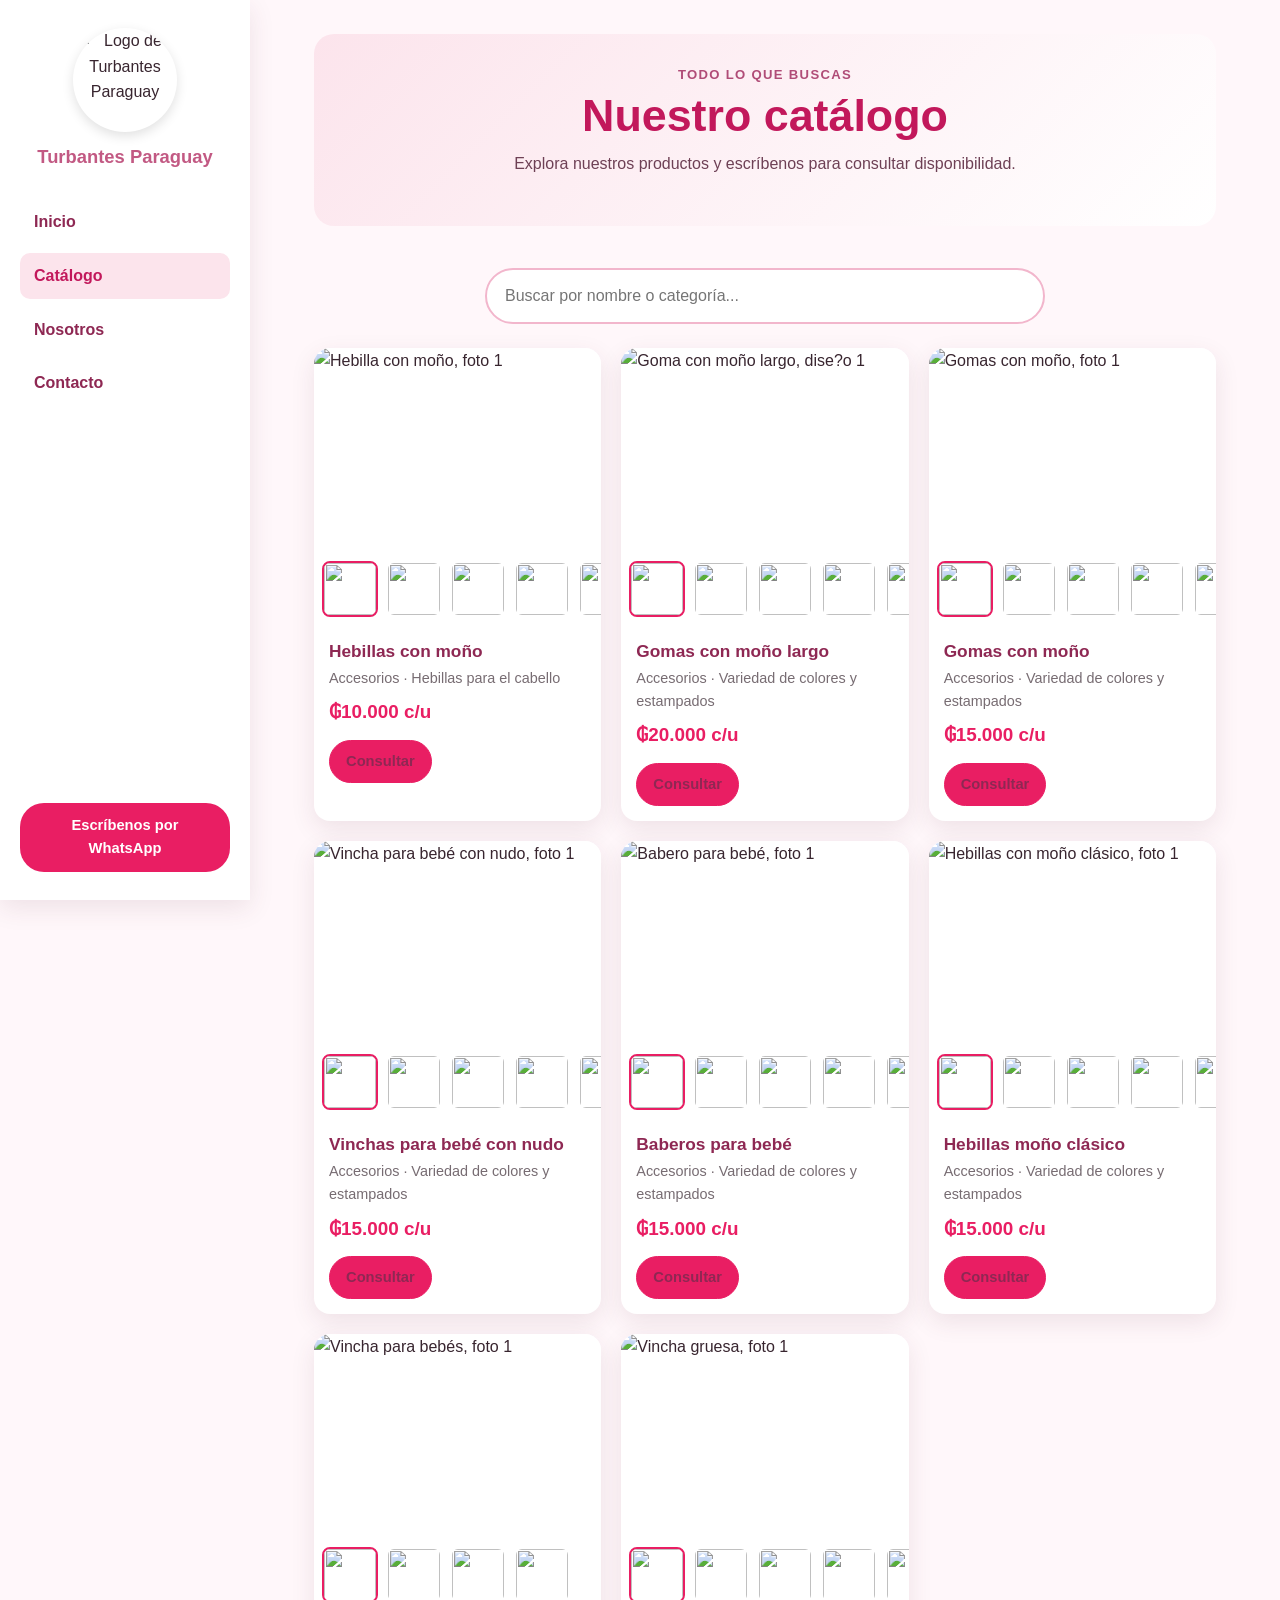
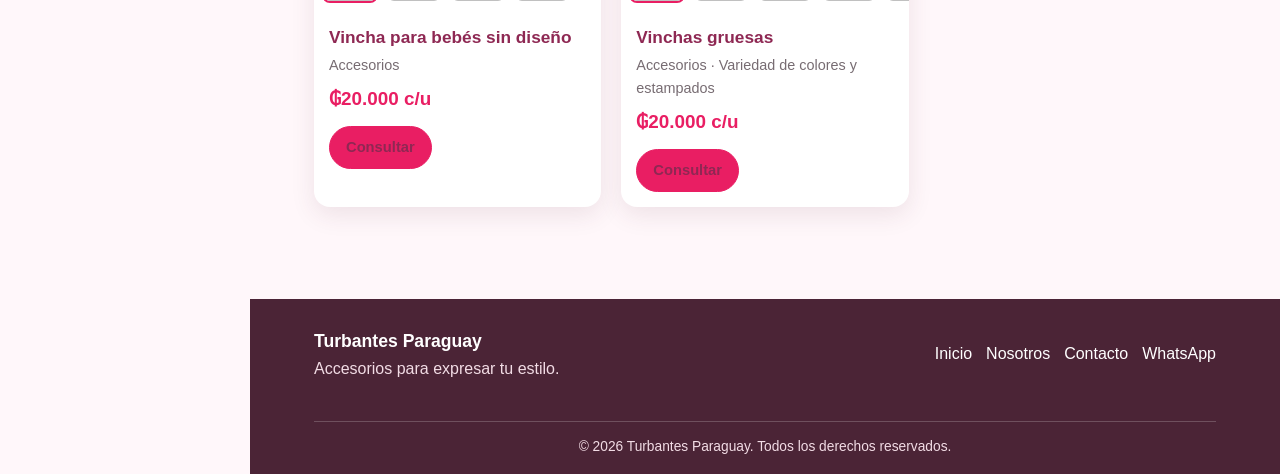
==== commit 1fe3f60b: "Add files via upload" ====
--- a/catalogo.html
+++ b/catalogo.html
@@ -1,474 +1,474 @@
-<!DOCTYPE html>
-<html lang="es">
-<head>
-  <meta charset="UTF-8">
-  <meta name="viewport" content="width=device-width, initial-scale=1.0">
-  <meta name="description" content="Explora el catálogo de turbantes, vestidos y accesorios de Turbantes Paraguay.">
-  <title>Turbantes Paraguay | Catálogo</title>
-  <link rel="stylesheet" href="estilos-turbantes.css">
-</head>
-<body class="pagina-catalogo">
-  <aside class="sidebar">
-    <div class="logo-container" aria-label="Turbantes Paraguay, logo principal">
-      <img src="https://ik.imagekit.io/fqtqeydmy/tuntunturbantes/WhatsApp%20Image%202026-10-28%20at%206.25.17%20PM.jpeg" alt="Logo de Turbantes Paraguay" class="logo-img">
-      <span class="logo-texto">Turbantes Paraguay</span>
-    </div>
-    <nav aria-label="Navegación principal">
-      <ul class="enlaces-menu">
-        <li><a href="/">Inicio</a></li>
-        <li><a href="catalogo.html" aria-current="page">Catálogo</a></li>
-        <li><a href="nosotros.html">Nosotros</a></li>
-        <li><a href="contacto.html">Contacto</a></li>
-      </ul>
-    </nav>
-    <a class="btn-sidebar" href="https://wa.me/595981123456" target="_blank" rel="noopener noreferrer">Escríbenos por WhatsApp</a>
-  </aside>
-
-  <div class="contenido-principal">
-    <main>
-      <header class="encabezado encabezado-compacto">
-        <p class="etiqueta">Todo lo que buscas</p>
-        <h1>Nuestro catálogo</h1>
-        <p>Explora nuestros productos y escríbenos para consultar disponibilidad.</p>
-      </header>
-
-      <section class="seccion" aria-label="Productos disponibles">
-        <label class="buscador">
-          <span class="sr-only">Buscar productos</span>
-          <input id="busqueda" type="search" placeholder="Buscar por nombre o categoría..." autocomplete="off">
-        </label>
-        <p id="sin-resultados" class="sin-resultados" hidden>No encontramos productos con ese nombre. Prueba otra búsqueda.</p>
-        <div class="grid-productos" id="productos">
-          <article class="tarjeta" data-busqueda="hebillas hebilla con moño moños accesorios">
-            <div class="galeria-producto">
-              <img class="galeria-producto-principal" src="https://ik.imagekit.io/0gqil2ivwk/papu/Vincha%20gruesa/Goma%20con%20mo%C3%B1o/Goma%20con%20mo%C3%B1o%20largo/hebillas%20con%20mo%C3%B1o/hebillas%20con%20mo%C3%B1o%2011.jpeg?updatedAt=1793296175307" alt="Hebilla con moño, foto 1">
-              <div class="galeria-producto-miniaturas" role="group" aria-label="Fotos de hebillas con moño">
-                <button class="galeria-producto-miniatura" type="button" data-imagen-producto="https://ik.imagekit.io/0gqil2ivwk/papu/Vincha%20gruesa/Goma%20con%20mo%C3%B1o/Goma%20con%20mo%C3%B1o%20largo/hebillas%20con%20mo%C3%B1o/hebillas%20con%20mo%C3%B1o%2011.jpeg?updatedAt=1793296175307" aria-label="Mostrar foto 1 de hebillas con moño" aria-pressed="true">
-                  <img src="https://ik.imagekit.io/0gqil2ivwk/papu/Vincha%20gruesa/Goma%20con%20mo%C3%B1o/Goma%20con%20mo%C3%B1o%20largo/hebillas%20con%20mo%C3%B1o/hebillas%20con%20mo%C3%B1o%2011.jpeg?updatedAt=1793296175307" alt="">
-                </button>
-                <button class="galeria-producto-miniatura" type="button" data-imagen-producto="https://ik.imagekit.io/0gqil2ivwk/papu/Vincha%20gruesa/Goma%20con%20mo%C3%B1o/Goma%20con%20mo%C3%B1o%20largo/hebillas%20con%20mo%C3%B1o/hebillas%20con%20mo%C3%B1o%2012.jpeg?updatedAt=1793296174999" aria-label="Mostrar foto 2 de hebillas con moño" aria-pressed="false">
-                  <img src="https://ik.imagekit.io/0gqil2ivwk/papu/Vincha%20gruesa/Goma%20con%20mo%C3%B1o/Goma%20con%20mo%C3%B1o%20largo/hebillas%20con%20mo%C3%B1o/hebillas%20con%20mo%C3%B1o%2012.jpeg?updatedAt=1793296174999" alt="">
-                </button>
-                <button class="galeria-producto-miniatura" type="button" data-imagen-producto="https://ik.imagekit.io/0gqil2ivwk/papu/Vincha%20gruesa/Goma%20con%20mo%C3%B1o/Goma%20con%20mo%C3%B1o%20largo/hebillas%20con%20mo%C3%B1o/hebillas%20con%20mo%C3%B1o%2010.jpeg?updatedAt=1793296174449" aria-label="Mostrar foto 3 de hebillas con moño" aria-pressed="false">
-                  <img src="https://ik.imagekit.io/0gqil2ivwk/papu/Vincha%20gruesa/Goma%20con%20mo%C3%B1o/Goma%20con%20mo%C3%B1o%20largo/hebillas%20con%20mo%C3%B1o/hebillas%20con%20mo%C3%B1o%2010.jpeg?updatedAt=1793296174449" alt="">
-                </button>
-                <button class="galeria-producto-miniatura" type="button" data-imagen-producto="https://ik.imagekit.io/0gqil2ivwk/papu/Vincha%20gruesa/Goma%20con%20mo%C3%B1o/Goma%20con%20mo%C3%B1o%20largo/hebillas%20con%20mo%C3%B1o/hebillas%20con%20mo%C3%B1o%207.jpeg?updatedAt=1793296173435" aria-label="Mostrar foto 4 de hebillas con moño" aria-pressed="false">
-                  <img src="https://ik.imagekit.io/0gqil2ivwk/papu/Vincha%20gruesa/Goma%20con%20mo%C3%B1o/Goma%20con%20mo%C3%B1o%20largo/hebillas%20con%20mo%C3%B1o/hebillas%20con%20mo%C3%B1o%207.jpeg?updatedAt=1793296173435" alt="">
-                </button>
-                <button class="galeria-producto-miniatura" type="button" data-imagen-producto="https://ik.imagekit.io/0gqil2ivwk/papu/Vincha%20gruesa/Goma%20con%20mo%C3%B1o/Goma%20con%20mo%C3%B1o%20largo/hebillas%20con%20mo%C3%B1o/hebillas%20con%20mo%C3%B1o%208.jpeg?updatedAt=1793296172486" aria-label="Mostrar foto 5 de hebillas con moño" aria-pressed="false">
-                  <img src="https://ik.imagekit.io/0gqil2ivwk/papu/Vincha%20gruesa/Goma%20con%20mo%C3%B1o/Goma%20con%20mo%C3%B1o%20largo/hebillas%20con%20mo%C3%B1o/hebillas%20con%20mo%C3%B1o%208.jpeg?updatedAt=1793296172486" alt="">
-                </button>
-                <button class="galeria-producto-miniatura" type="button" data-imagen-producto="https://ik.imagekit.io/0gqil2ivwk/papu/Vincha%20gruesa/Goma%20con%20mo%C3%B1o/Goma%20con%20mo%C3%B1o%20largo/hebillas%20con%20mo%C3%B1o/hebillas%20con%20mo%C3%B1o%209.jpeg?updatedAt=1793296171275" aria-label="Mostrar foto 6 de hebillas con moño" aria-pressed="false">
-                  <img src="https://ik.imagekit.io/0gqil2ivwk/papu/Vincha%20gruesa/Goma%20con%20mo%C3%B1o/Goma%20con%20mo%C3%B1o%20largo/hebillas%20con%20mo%C3%B1o/hebillas%20con%20mo%C3%B1o%209.jpeg?updatedAt=1793296171275" alt="">
-                </button>
-                <button class="galeria-producto-miniatura" type="button" data-imagen-producto="https://ik.imagekit.io/0gqil2ivwk/papu/Vincha%20gruesa/Goma%20con%20mo%C3%B1o/Goma%20con%20mo%C3%B1o%20largo/hebillas%20con%20mo%C3%B1o/hebillas%20con%20mo%C3%B1o%206.jpeg?updatedAt=1793296168420" aria-label="Mostrar foto 7 de hebillas con moño" aria-pressed="false">
-                  <img src="https://ik.imagekit.io/0gqil2ivwk/papu/Vincha%20gruesa/Goma%20con%20mo%C3%B1o/Goma%20con%20mo%C3%B1o%20largo/hebillas%20con%20mo%C3%B1o/hebillas%20con%20mo%C3%B1o%206.jpeg?updatedAt=1793296168420" alt="">
-                </button>
-                <button class="galeria-producto-miniatura" type="button" data-imagen-producto="https://ik.imagekit.io/0gqil2ivwk/papu/Vincha%20gruesa/Goma%20con%20mo%C3%B1o/Goma%20con%20mo%C3%B1o%20largo/hebillas%20con%20mo%C3%B1o/hebillas%20con%20mo%C3%B1o%201.jpeg?updatedAt=1793296167158" aria-label="Mostrar foto 8 de hebillas con moño" aria-pressed="false">
-                  <img src="https://ik.imagekit.io/0gqil2ivwk/papu/Vincha%20gruesa/Goma%20con%20mo%C3%B1o/Goma%20con%20mo%C3%B1o%20largo/hebillas%20con%20mo%C3%B1o/hebillas%20con%20mo%C3%B1o%201.jpeg?updatedAt=1793296167158" alt="">
-                </button>
-                <button class="galeria-producto-miniatura" type="button" data-imagen-producto="https://ik.imagekit.io/0gqil2ivwk/papu/Vincha%20gruesa/Goma%20con%20mo%C3%B1o/Goma%20con%20mo%C3%B1o%20largo/hebillas%20con%20mo%C3%B1o/hebillas%20con%20mo%C3%B1o%203.jpeg?updatedAt=1793296166764" aria-label="Mostrar foto 9 de hebillas con moño" aria-pressed="false">
-                  <img src="https://ik.imagekit.io/0gqil2ivwk/papu/Vincha%20gruesa/Goma%20con%20mo%C3%B1o/Goma%20con%20mo%C3%B1o%20largo/hebillas%20con%20mo%C3%B1o/hebillas%20con%20mo%C3%B1o%203.jpeg?updatedAt=1793296166764" alt="">
-                </button>
-                <button class="galeria-producto-miniatura" type="button" data-imagen-producto="https://ik.imagekit.io/0gqil2ivwk/papu/Vincha%20gruesa/Goma%20con%20mo%C3%B1o/Goma%20con%20mo%C3%B1o%20largo/hebillas%20con%20mo%C3%B1o/hebillas%20con%20mo%C3%B1o%204.jpeg?updatedAt=1793296162180" aria-label="Mostrar foto 10 de hebillas con moño" aria-pressed="false">
-                  <img src="https://ik.imagekit.io/0gqil2ivwk/papu/Vincha%20gruesa/Goma%20con%20mo%C3%B1o/Goma%20con%20mo%C3%B1o%20largo/hebillas%20con%20mo%C3%B1o/hebillas%20con%20mo%C3%B1o%204.jpeg?updatedAt=1793296162180" alt="">
-                </button>
-                <button class="galeria-producto-miniatura" type="button" data-imagen-producto="https://ik.imagekit.io/0gqil2ivwk/papu/Vincha%20gruesa/Goma%20con%20mo%C3%B1o/Goma%20con%20mo%C3%B1o%20largo/hebillas%20con%20mo%C3%B1o/hebillas%20con%20mo%C3%B1o%205.jpeg?updatedAt=1793296155446" aria-label="Mostrar foto 11 de hebillas con moño" aria-pressed="false">
-                  <img src="https://ik.imagekit.io/0gqil2ivwk/papu/Vincha%20gruesa/Goma%20con%20mo%C3%B1o/Goma%20con%20mo%C3%B1o%20largo/hebillas%20con%20mo%C3%B1o/hebillas%20con%20mo%C3%B1o%205.jpeg?updatedAt=1793296155446" alt="">
-                </button>
-                <button class="galeria-producto-miniatura" type="button" data-imagen-producto="https://ik.imagekit.io/0gqil2ivwk/papu/Vincha%20gruesa/Goma%20con%20mo%C3%B1o/Goma%20con%20mo%C3%B1o%20largo/hebillas%20con%20mo%C3%B1o/hebillas%20con%20mo%C3%B1o%202.jpeg?updatedAt=1793296154615" aria-label="Mostrar foto 12 de hebillas con moño" aria-pressed="false">
-                  <img src="https://ik.imagekit.io/0gqil2ivwk/papu/Vincha%20gruesa/Goma%20con%20mo%C3%B1o/Goma%20con%20mo%C3%B1o%20largo/hebillas%20con%20mo%C3%B1o/hebillas%20con%20mo%C3%B1o%202.jpeg?updatedAt=1793296154615" alt="">
-                </button>
-                <button class="galeria-producto-miniatura" type="button" data-imagen-producto="https://ik.imagekit.io/0gqil2ivwk/papu/Vincha%20gruesa/Goma%20con%20mo%C3%B1o/Goma%20con%20mo%C3%B1o%20largo/hebillas%20con%20mo%C3%B1o/hebillas%20con%20mo%C3%B1o%2013.jpeg?updatedAt=1793296154174" aria-label="Mostrar foto 13 de hebillas con moño" aria-pressed="false">
-                  <img src="https://ik.imagekit.io/0gqil2ivwk/papu/Vincha%20gruesa/Goma%20con%20mo%C3%B1o/Goma%20con%20mo%C3%B1o%20largo/hebillas%20con%20mo%C3%B1o/hebillas%20con%20mo%C3%B1o%2013.jpeg?updatedAt=1793296154174" alt="">
-                </button>
-                <button class="galeria-producto-miniatura" type="button" data-imagen-producto="https://ik.imagekit.io/0gqil2ivwk/papu/Vincha%20gruesa/Goma%20con%20mo%C3%B1o/Goma%20con%20mo%C3%B1o%20largo/hebillas%20con%20mo%C3%B1o/hebillas%20con%20mo%C3%B1o%2014.jpeg?updatedAt=1793296154014" aria-label="Mostrar foto 14 de hebillas con moño" aria-pressed="false">
-                  <img src="https://ik.imagekit.io/0gqil2ivwk/papu/Vincha%20gruesa/Goma%20con%20mo%C3%B1o/Goma%20con%20mo%C3%B1o%20largo/hebillas%20con%20mo%C3%B1o/hebillas%20con%20mo%C3%B1o%2014.jpeg?updatedAt=1793296154014" alt="">
-                </button>
-              </div>
-            </div>
-            <div class="tarjeta-contenido">
-              <h2>Hebillas con moño</h2><p class="detalle">Accesorios · Hebillas para el cabello</p><p class="precio">₲10.000 c/u</p>
-              <a class="boton boton-secundario" href="https://wa.me/595981123456?text=Hola%2C%20me%20interesan%20las%20hebillas%20con%20mo%C3%B1o." target="_blank" rel="noopener noreferrer">Consultar</a>
-            </div>
-          </article>
-          <article class="tarjeta" data-busqueda="gomas goma con moño largo accesorios variados colores estampados">
-            <div class="galeria-producto">
-              <img class="galeria-producto-principal" src="https://ik.imagekit.io/0gqil2ivwk/papu/Vincha%20gruesa/Goma%20con%20mo%C3%B1o/Goma%20con%20mo%C3%B1o%20largo/goma%20con%20mo%C3%B1o%20largo%2014.jpeg?updatedAt=1793295744786" alt="Goma con moño largo, dise?o 1">
-              <div class="galeria-producto-miniaturas" role="group" aria-label="Fotos de gomas con moño largo">
-                <button class="galeria-producto-miniatura" type="button" data-imagen-producto="https://ik.imagekit.io/0gqil2ivwk/papu/Vincha%20gruesa/Goma%20con%20mo%C3%B1o/Goma%20con%20mo%C3%B1o%20largo/goma%20con%20mo%C3%B1o%20largo%2014.jpeg?updatedAt=1793295744786" aria-label="Mostrar foto 1 de gomas con moño largo" aria-pressed="true">
-                  <img src="https://ik.imagekit.io/0gqil2ivwk/papu/Vincha%20gruesa/Goma%20con%20mo%C3%B1o/Goma%20con%20mo%C3%B1o%20largo/goma%20con%20mo%C3%B1o%20largo%2014.jpeg?updatedAt=1793295744786" alt="" loading="lazy" decoding="async">
-                </button>
-                <button class="galeria-producto-miniatura" type="button" data-imagen-producto="https://ik.imagekit.io/0gqil2ivwk/papu/Vincha%20gruesa/Goma%20con%20mo%C3%B1o/Goma%20con%20mo%C3%B1o%20largo/goma%20con%20mo%C3%B1o%20largo%203%20(2).jpeg?updatedAt=1793295175029" aria-label="Mostrar foto 2 de gomas con moño largo" aria-pressed="false">
-                  <img src="https://ik.imagekit.io/0gqil2ivwk/papu/Vincha%20gruesa/Goma%20con%20mo%C3%B1o/Goma%20con%20mo%C3%B1o%20largo/goma%20con%20mo%C3%B1o%20largo%203%20(2).jpeg?updatedAt=1793295175029" alt="" loading="lazy" decoding="async">
-                </button>
-                <button class="galeria-producto-miniatura" type="button" data-imagen-producto="https://ik.imagekit.io/0gqil2ivwk/papu/Vincha%20gruesa/Goma%20con%20mo%C3%B1o/Goma%20con%20mo%C3%B1o%20largo/goma%20con%20mo%C3%B1o%20largo%2013.jpeg?updatedAt=1793295173799" aria-label="Mostrar foto 3 de gomas con moño largo" aria-pressed="false">
-                  <img src="https://ik.imagekit.io/0gqil2ivwk/papu/Vincha%20gruesa/Goma%20con%20mo%C3%B1o/Goma%20con%20mo%C3%B1o%20largo/goma%20con%20mo%C3%B1o%20largo%2013.jpeg?updatedAt=1793295173799" alt="" loading="lazy" decoding="async">
-                </button>
-                <button class="galeria-producto-miniatura" type="button" data-imagen-producto="https://ik.imagekit.io/0gqil2ivwk/papu/Vincha%20gruesa/Goma%20con%20mo%C3%B1o/Goma%20con%20mo%C3%B1o%20largo/goma%20con%20mo%C3%B1o%20largo%208%20(2).jpeg?updatedAt=1793295173784" aria-label="Mostrar foto 4 de gomas con moño largo" aria-pressed="false">
-                  <img src="https://ik.imagekit.io/0gqil2ivwk/papu/Vincha%20gruesa/Goma%20con%20mo%C3%B1o/Goma%20con%20mo%C3%B1o%20largo/goma%20con%20mo%C3%B1o%20largo%208%20(2).jpeg?updatedAt=1793295173784" alt="" loading="lazy" decoding="async">
-                </button>
-                <button class="galeria-producto-miniatura" type="button" data-imagen-producto="https://ik.imagekit.io/0gqil2ivwk/papu/Vincha%20gruesa/Goma%20con%20mo%C3%B1o/Goma%20con%20mo%C3%B1o%20largo/goma%20con%20mo%C3%B1o%20largo%201%20(2).jpeg?updatedAt=1793295173770" aria-label="Mostrar foto 5 de gomas con moño largo" aria-pressed="false">
-                  <img src="https://ik.imagekit.io/0gqil2ivwk/papu/Vincha%20gruesa/Goma%20con%20mo%C3%B1o/Goma%20con%20mo%C3%B1o%20largo/goma%20con%20mo%C3%B1o%20largo%201%20(2).jpeg?updatedAt=1793295173770" alt="" loading="lazy" decoding="async">
-                </button>
-                <button class="galeria-producto-miniatura" type="button" data-imagen-producto="https://ik.imagekit.io/0gqil2ivwk/papu/Vincha%20gruesa/Goma%20con%20mo%C3%B1o/Goma%20con%20mo%C3%B1o%20largo/goma%20con%20mo%C3%B1o%20largo%2012.jpeg?updatedAt=1793295172340" aria-label="Mostrar foto 6 de gomas con moño largo" aria-pressed="false">
-                  <img src="https://ik.imagekit.io/0gqil2ivwk/papu/Vincha%20gruesa/Goma%20con%20mo%C3%B1o/Goma%20con%20mo%C3%B1o%20largo/goma%20con%20mo%C3%B1o%20largo%2012.jpeg?updatedAt=1793295172340" alt="" loading="lazy" decoding="async">
-                </button>
-                <button class="galeria-producto-miniatura" type="button" data-imagen-producto="https://ik.imagekit.io/0gqil2ivwk/papu/Vincha%20gruesa/Goma%20con%20mo%C3%B1o/Goma%20con%20mo%C3%B1o%20largo/goma%20con%20mo%C3%B1o%20largo%206%20(2).jpeg?updatedAt=1793295172343" aria-label="Mostrar foto 7 de gomas con moño largo" aria-pressed="false">
-                  <img src="https://ik.imagekit.io/0gqil2ivwk/papu/Vincha%20gruesa/Goma%20con%20mo%C3%B1o/Goma%20con%20mo%C3%B1o%20largo/goma%20con%20mo%C3%B1o%20largo%206%20(2).jpeg?updatedAt=1793295172343" alt="" loading="lazy" decoding="async">
-                </button>
-                <button class="galeria-producto-miniatura" type="button" data-imagen-producto="https://ik.imagekit.io/0gqil2ivwk/papu/Vincha%20gruesa/Goma%20con%20mo%C3%B1o/Goma%20con%20mo%C3%B1o%20largo/goma%20con%20mo%C3%B1o%20largo%209.jpeg?updatedAt=1793295172402" aria-label="Mostrar foto 8 de gomas con moño largo" aria-pressed="false">
-                  <img src="https://ik.imagekit.io/0gqil2ivwk/papu/Vincha%20gruesa/Goma%20con%20mo%C3%B1o/Goma%20con%20mo%C3%B1o%20largo/goma%20con%20mo%C3%B1o%20largo%209.jpeg?updatedAt=1793295172402" alt="" loading="lazy" decoding="async">
-                </button>
-                <button class="galeria-producto-miniatura" type="button" data-imagen-producto="https://ik.imagekit.io/0gqil2ivwk/papu/Vincha%20gruesa/Goma%20con%20mo%C3%B1o/Goma%20con%20mo%C3%B1o%20largo/goma%20con%20mo%C3%B1o%20largo%205%20(2).jpeg?updatedAt=1793295172286" aria-label="Mostrar foto 9 de gomas con moño largo" aria-pressed="false">
-                  <img src="https://ik.imagekit.io/0gqil2ivwk/papu/Vincha%20gruesa/Goma%20con%20mo%C3%B1o/Goma%20con%20mo%C3%B1o%20largo/goma%20con%20mo%C3%B1o%20largo%205%20(2).jpeg?updatedAt=1793295172286" alt="" loading="lazy" decoding="async">
-                </button>
-                <button class="galeria-producto-miniatura" type="button" data-imagen-producto="https://ik.imagekit.io/0gqil2ivwk/papu/Vincha%20gruesa/Goma%20con%20mo%C3%B1o/Goma%20con%20mo%C3%B1o%20largo/goma%20con%20mo%C3%B1o%20largo%207%20(2).jpeg?updatedAt=1793295171216" aria-label="Mostrar foto 10 de gomas con moño largo" aria-pressed="false">
-                  <img src="https://ik.imagekit.io/0gqil2ivwk/papu/Vincha%20gruesa/Goma%20con%20mo%C3%B1o/Goma%20con%20mo%C3%B1o%20largo/goma%20con%20mo%C3%B1o%20largo%207%20(2).jpeg?updatedAt=1793295171216" alt="" loading="lazy" decoding="async">
-                </button>
-                <button class="galeria-producto-miniatura" type="button" data-imagen-producto="https://ik.imagekit.io/0gqil2ivwk/papu/Vincha%20gruesa/Goma%20con%20mo%C3%B1o/Goma%20con%20mo%C3%B1o%20largo/goma%20con%20mo%C3%B1o%20largo%2011.jpeg?updatedAt=1793295171006" aria-label="Mostrar foto 11 de gomas con moño largo" aria-pressed="false">
-                  <img src="https://ik.imagekit.io/0gqil2ivwk/papu/Vincha%20gruesa/Goma%20con%20mo%C3%B1o/Goma%20con%20mo%C3%B1o%20largo/goma%20con%20mo%C3%B1o%20largo%2011.jpeg?updatedAt=1793295171006" alt="" loading="lazy" decoding="async">
-                </button>
-                <button class="galeria-producto-miniatura" type="button" data-imagen-producto="https://ik.imagekit.io/0gqil2ivwk/papu/Vincha%20gruesa/Goma%20con%20mo%C3%B1o/Goma%20con%20mo%C3%B1o%20largo/goma%20con%20mo%C3%B1o%20largo%204%20(2).jpeg?updatedAt=1793295161087" aria-label="Mostrar foto 12 de gomas con moño largo" aria-pressed="false">
-                  <img src="https://ik.imagekit.io/0gqil2ivwk/papu/Vincha%20gruesa/Goma%20con%20mo%C3%B1o/Goma%20con%20mo%C3%B1o%20largo/goma%20con%20mo%C3%B1o%20largo%204%20(2).jpeg?updatedAt=1793295161087" alt="" loading="lazy" decoding="async">
-                </button>
-                <button class="galeria-producto-miniatura" type="button" data-imagen-producto="https://ik.imagekit.io/0gqil2ivwk/papu/Vincha%20gruesa/Goma%20con%20mo%C3%B1o/Goma%20con%20mo%C3%B1o%20largo/goma%20con%20mo%C3%B1o%20largo%2010.jpeg?updatedAt=1793295160066" aria-label="Mostrar foto 13 de gomas con moño largo" aria-pressed="false">
-                  <img src="https://ik.imagekit.io/0gqil2ivwk/papu/Vincha%20gruesa/Goma%20con%20mo%C3%B1o/Goma%20con%20mo%C3%B1o%20largo/goma%20con%20mo%C3%B1o%20largo%2010.jpeg?updatedAt=1793295160066" alt="" loading="lazy" decoding="async">
-                </button>
-              </div>
-            </div>
-            <div class="tarjeta-contenido">
-              <h2>Gomas con moño largo</h2><p class="detalle">Accesorios · Variedad de colores y estampados</p><p class="precio">₲20.000 c/u</p>
-              <a class="boton boton-secundario" href="https://wa.me/595981123456?text=Hola%2C%20me%20interesan%20las%20gomas%20con%20mo%C3%B1o%20largo." target="_blank" rel="noopener noreferrer">Consultar</a>
-            </div>
-          </article>
-          <article class="tarjeta" data-busqueda="gomas goma con moño accesorios variedad colores estampados">
-            <div class="galeria-producto">
-              <img class="galeria-producto-principal" src="https://ik.imagekit.io/0gqil2ivwk/papu/Vincha%20gruesa/Goma%20con%20mo%C3%B1o/Goma%20con%20mo%C3%B1o%205.jpeg?updatedAt=1793228526819" alt="Gomas con moño, foto 1">
-              <div class="galeria-producto-miniaturas" role="group" aria-label="Fotos de gomas con moño">
-                <button class="galeria-producto-miniatura" type="button" data-imagen-producto="https://ik.imagekit.io/0gqil2ivwk/papu/Vincha%20gruesa/Goma%20con%20mo%C3%B1o/Goma%20con%20mo%C3%B1o%205.jpeg?updatedAt=1793228526819" aria-label="Mostrar foto 1 de gomas con moño" aria-pressed="true">
-                  <img src="https://ik.imagekit.io/0gqil2ivwk/papu/Vincha%20gruesa/Goma%20con%20mo%C3%B1o/Goma%20con%20mo%C3%B1o%205.jpeg?updatedAt=1793228526819" alt="" loading="lazy" decoding="async">
-                </button>
-                <button class="galeria-producto-miniatura" type="button" data-imagen-producto="https://ik.imagekit.io/0gqil2ivwk/papu/Vincha%20gruesa/Goma%20con%20mo%C3%B1o/Goma%20con%20mo%C3%B1o%206.jpeg?updatedAt=1793228526712" aria-label="Mostrar foto 2 de gomas con moño" aria-pressed="false">
-                  <img src="https://ik.imagekit.io/0gqil2ivwk/papu/Vincha%20gruesa/Goma%20con%20mo%C3%B1o/Goma%20con%20mo%C3%B1o%206.jpeg?updatedAt=1793228526712" alt="" loading="lazy" decoding="async">
-                </button>
-                <button class="galeria-producto-miniatura" type="button" data-imagen-producto="https://ik.imagekit.io/0gqil2ivwk/papu/Vincha%20gruesa/Goma%20con%20mo%C3%B1o/Goma%20con%20mo%C3%B1o%201.jpeg?updatedAt=1793228527145" aria-label="Mostrar foto 3 de gomas con moño" aria-pressed="false">
-                  <img src="https://ik.imagekit.io/0gqil2ivwk/papu/Vincha%20gruesa/Goma%20con%20mo%C3%B1o/Goma%20con%20mo%C3%B1o%201.jpeg?updatedAt=1793228527145" alt="" loading="lazy" decoding="async">
-                </button>
-                <button class="galeria-producto-miniatura" type="button" data-imagen-producto="https://ik.imagekit.io/0gqil2ivwk/papu/Vincha%20gruesa/Goma%20con%20mo%C3%B1o/Goma%20con%20mo%C3%B1o%207.jpeg?updatedAt=1793228526967" aria-label="Mostrar foto 4 de gomas con moño" aria-pressed="false">
-                  <img src="https://ik.imagekit.io/0gqil2ivwk/papu/Vincha%20gruesa/Goma%20con%20mo%C3%B1o/Goma%20con%20mo%C3%B1o%207.jpeg?updatedAt=1793228526967" alt="" loading="lazy" decoding="async">
-                </button>
-                <button class="galeria-producto-miniatura" type="button" data-imagen-producto="https://ik.imagekit.io/0gqil2ivwk/papu/Vincha%20gruesa/Goma%20con%20mo%C3%B1o/Goma%20con%20mo%C3%B1o%2010.jpeg?updatedAt=1793228527054" aria-label="Mostrar foto 5 de gomas con moño" aria-pressed="false">
-                  <img src="https://ik.imagekit.io/0gqil2ivwk/papu/Vincha%20gruesa/Goma%20con%20mo%C3%B1o/Goma%20con%20mo%C3%B1o%2010.jpeg?updatedAt=1793228527054" alt="" loading="lazy" decoding="async">
-                </button>
-                <button class="galeria-producto-miniatura" type="button" data-imagen-producto="https://ik.imagekit.io/0gqil2ivwk/papu/Vincha%20gruesa/Goma%20con%20mo%C3%B1o/Goma%20con%20mo%C3%B1o%2015.jpeg?updatedAt=1793228526984" aria-label="Mostrar foto 6 de gomas con moño" aria-pressed="false">
-                  <img src="https://ik.imagekit.io/0gqil2ivwk/papu/Vincha%20gruesa/Goma%20con%20mo%C3%B1o/Goma%20con%20mo%C3%B1o%2015.jpeg?updatedAt=1793228526984" alt="" loading="lazy" decoding="async">
-                </button>
-                <button class="galeria-producto-miniatura" type="button" data-imagen-producto="https://ik.imagekit.io/0gqil2ivwk/papu/Vincha%20gruesa/Goma%20con%20mo%C3%B1o/Goma%20con%20mo%C3%B1o%2014.jpeg?updatedAt=1793228527054" aria-label="Mostrar foto 7 de gomas con moño" aria-pressed="false">
-                  <img src="https://ik.imagekit.io/0gqil2ivwk/papu/Vincha%20gruesa/Goma%20con%20mo%C3%B1o/Goma%20con%20mo%C3%B1o%2014.jpeg?updatedAt=1793228527054" alt="" loading="lazy" decoding="async">
-                </button>
-                <button class="galeria-producto-miniatura" type="button" data-imagen-producto="https://ik.imagekit.io/0gqil2ivwk/papu/Vincha%20gruesa/Goma%20con%20mo%C3%B1o/Goma%20con%20mo%C3%B1o%208.jpeg?updatedAt=1793228526851" aria-label="Mostrar foto 8 de gomas con moño" aria-pressed="false">
-                  <img src="https://ik.imagekit.io/0gqil2ivwk/papu/Vincha%20gruesa/Goma%20con%20mo%C3%B1o/Goma%20con%20mo%C3%B1o%208.jpeg?updatedAt=1793228526851" alt="" loading="lazy" decoding="async">
-                </button>
-                <button class="galeria-producto-miniatura" type="button" data-imagen-producto="https://ik.imagekit.io/0gqil2ivwk/papu/Vincha%20gruesa/Goma%20con%20mo%C3%B1o/Goma%20con%20mo%C3%B1o%2016.jpeg?updatedAt=1793228526718" aria-label="Mostrar foto 9 de gomas con moño" aria-pressed="false">
-                  <img src="https://ik.imagekit.io/0gqil2ivwk/papu/Vincha%20gruesa/Goma%20con%20mo%C3%B1o/Goma%20con%20mo%C3%B1o%2016.jpeg?updatedAt=1793228526718" alt="" loading="lazy" decoding="async">
-                </button>
-                <button class="galeria-producto-miniatura" type="button" data-imagen-producto="https://ik.imagekit.io/0gqil2ivwk/papu/Vincha%20gruesa/Goma%20con%20mo%C3%B1o/Goma%20con%20mo%C3%B1o%202.jpeg?updatedAt=1793228526841" aria-label="Mostrar foto 10 de gomas con moño" aria-pressed="false">
-                  <img src="https://ik.imagekit.io/0gqil2ivwk/papu/Vincha%20gruesa/Goma%20con%20mo%C3%B1o/Goma%20con%20mo%C3%B1o%202.jpeg?updatedAt=1793228526841" alt="" loading="lazy" decoding="async">
-                </button>
-                <button class="galeria-producto-miniatura" type="button" data-imagen-producto="https://ik.imagekit.io/0gqil2ivwk/papu/Vincha%20gruesa/Goma%20con%20mo%C3%B1o/Goma%20con%20mo%C3%B1o%2011.jpeg?updatedAt=1793228526556" aria-label="Mostrar foto 11 de gomas con moño" aria-pressed="false">
-                  <img src="https://ik.imagekit.io/0gqil2ivwk/papu/Vincha%20gruesa/Goma%20con%20mo%C3%B1o/Goma%20con%20mo%C3%B1o%2011.jpeg?updatedAt=1793228526556" alt="" loading="lazy" decoding="async">
-                </button>
-                <button class="galeria-producto-miniatura" type="button" data-imagen-producto="https://ik.imagekit.io/0gqil2ivwk/papu/Vincha%20gruesa/Goma%20con%20mo%C3%B1o/Goma%20con%20mo%C3%B1o%2013.jpeg?updatedAt=1793228526692" aria-label="Mostrar foto 12 de gomas con moño" aria-pressed="false">
-                  <img src="https://ik.imagekit.io/0gqil2ivwk/papu/Vincha%20gruesa/Goma%20con%20mo%C3%B1o/Goma%20con%20mo%C3%B1o%2013.jpeg?updatedAt=1793228526692" alt="" loading="lazy" decoding="async">
-                </button>
-              </div>
-            </div>
-            <div class="tarjeta-contenido">
-              <h2>Gomas con moño</h2><p class="detalle">Accesorios · Variedad de colores y estampados</p><p class="precio">₲15.000 c/u</p>
-              <a class="boton boton-secundario" href="https://wa.me/595981123456?text=Hola%2C%20me%20interesan%20las%20gomas%20con%20mo%C3%B1o." target="_blank" rel="noopener noreferrer">Consultar</a>
-            </div>
-          </article>
-          <article class="tarjeta" data-busqueda="vinchas vinchas anchas para bebés con nudo accesorios variedad de colores y estampados">
-            <div class="galeria-producto">
-              <img class="galeria-producto-principal" src="https://ik.imagekit.io/0gqil2ivwk/papu/vincha%20anchas%20para%20beb%C3%A9s%20con%20nudo/vinchas%20anchas%20para%20bebpes%20con%20nudo%209.jpeg?updatedAt=1793223610034" alt="Vincha para bebé con nudo, foto 1">
-              <div class="galeria-producto-miniaturas" role="group" aria-label="Fotos de vinchas para bebé con nudo">
-                <button class="galeria-producto-miniatura" type="button" data-imagen-producto="https://ik.imagekit.io/0gqil2ivwk/papu/vincha%20anchas%20para%20beb%C3%A9s%20con%20nudo/vinchas%20anchas%20para%20bebpes%20con%20nudo%209.jpeg?updatedAt=1793223610034" aria-label="Mostrar foto 1 de vinchas para bebé con nudo" aria-pressed="true">
-                  <img src="https://ik.imagekit.io/0gqil2ivwk/papu/vincha%20anchas%20para%20beb%C3%A9s%20con%20nudo/vinchas%20anchas%20para%20bebpes%20con%20nudo%209.jpeg?updatedAt=1793223610034" alt="" loading="lazy" decoding="async">
-                </button>
-                <button class="galeria-producto-miniatura" type="button" data-imagen-producto="https://ik.imagekit.io/0gqil2ivwk/papu/vincha%20anchas%20para%20beb%C3%A9s%20con%20nudo/vinchas%20anchas%20para%20beb%C3%A9s%20con%20nudos%207.jpeg?updatedAt=1793223600493" aria-label="Mostrar foto 2 de vinchas para bebé con nudo" aria-pressed="false">
-                  <img src="https://ik.imagekit.io/0gqil2ivwk/papu/vincha%20anchas%20para%20beb%C3%A9s%20con%20nudo/vinchas%20anchas%20para%20beb%C3%A9s%20con%20nudos%207.jpeg?updatedAt=1793223600493" alt="" loading="lazy" decoding="async">
-                </button>
-                <button class="galeria-producto-miniatura" type="button" data-imagen-producto="https://ik.imagekit.io/0gqil2ivwk/papu/vincha%20anchas%20para%20beb%C3%A9s%20con%20nudo/vinchas%20anchas%20para%20beb%C3%A9s%20con%20nudos%204.jpeg?updatedAt=1793223591075" aria-label="Mostrar foto 3 de vinchas para bebé con nudo" aria-pressed="false">
-                  <img src="https://ik.imagekit.io/0gqil2ivwk/papu/vincha%20anchas%20para%20beb%C3%A9s%20con%20nudo/vinchas%20anchas%20para%20beb%C3%A9s%20con%20nudos%204.jpeg?updatedAt=1793223591075" alt="" loading="lazy" decoding="async">
-                </button>
-                <button class="galeria-producto-miniatura" type="button" data-imagen-producto="https://ik.imagekit.io/0gqil2ivwk/papu/vincha%20anchas%20para%20beb%C3%A9s%20con%20nudo/vinchas%20anchas%20para%20beb%C3%A9s%20con%20nudos%203.jpeg?updatedAt=1793223581697" aria-label="Mostrar foto 4 de vinchas para bebé con nudo" aria-pressed="false">
-                  <img src="https://ik.imagekit.io/0gqil2ivwk/papu/vincha%20anchas%20para%20beb%C3%A9s%20con%20nudo/vinchas%20anchas%20para%20beb%C3%A9s%20con%20nudos%203.jpeg?updatedAt=1793223581697" alt="" loading="lazy" decoding="async">
-                </button>
-                <button class="galeria-producto-miniatura" type="button" data-imagen-producto="https://ik.imagekit.io/0gqil2ivwk/papu/vincha%20anchas%20para%20beb%C3%A9s%20con%20nudo/vinchas%20anchas%20para%20bebes%20con%20nudos%202.jpeg?updatedAt=1793223568828" aria-label="Mostrar foto 5 de vinchas para bebé con nudo" aria-pressed="false">
-                  <img src="https://ik.imagekit.io/0gqil2ivwk/papu/vincha%20anchas%20para%20beb%C3%A9s%20con%20nudo/vinchas%20anchas%20para%20bebes%20con%20nudos%202.jpeg?updatedAt=1793223568828" alt="" loading="lazy" decoding="async">
-                </button>
-                <button class="galeria-producto-miniatura" type="button" data-imagen-producto="https://ik.imagekit.io/0gqil2ivwk/papu/vincha%20anchas%20para%20beb%C3%A9s%20con%20nudo/vinchas%20anchas%20para%20bebes%20con%20nudos%201.jpeg?updatedAt=1793223559582" aria-label="Mostrar foto 6 de vinchas para bebé con nudo" aria-pressed="false">
-                  <img src="https://ik.imagekit.io/0gqil2ivwk/papu/vincha%20anchas%20para%20beb%C3%A9s%20con%20nudo/vinchas%20anchas%20para%20bebes%20con%20nudos%201.jpeg?updatedAt=1793223559582" alt="" loading="lazy" decoding="async">
-                </button>
-                <button class="galeria-producto-miniatura" type="button" data-imagen-producto="https://ik.imagekit.io/0gqil2ivwk/papu/vincha%20anchas%20para%20beb%C3%A9s%20con%20nudo/vinchas%20anchas%20para%20beb%C3%A9s%20con%20nudo%2016.jpeg?updatedAt=1793223546648" aria-label="Mostrar foto 7 de vinchas para bebé con nudo" aria-pressed="false">
-                  <img src="https://ik.imagekit.io/0gqil2ivwk/papu/vincha%20anchas%20para%20beb%C3%A9s%20con%20nudo/vinchas%20anchas%20para%20beb%C3%A9s%20con%20nudo%2016.jpeg?updatedAt=1793223546648" alt="" loading="lazy" decoding="async">
-                </button>
-                <button class="galeria-producto-miniatura" type="button" data-imagen-producto="https://ik.imagekit.io/0gqil2ivwk/papu/vincha%20anchas%20para%20beb%C3%A9s%20con%20nudo/vinchas%20anchas%20para%20beb%C3%A9s%20con%20nudo%2015.jpeg?updatedAt=1793223537729" aria-label="Mostrar foto 8 de vinchas para bebé con nudo" aria-pressed="false">
-                  <img src="https://ik.imagekit.io/0gqil2ivwk/papu/vincha%20anchas%20para%20beb%C3%A9s%20con%20nudo/vinchas%20anchas%20para%20beb%C3%A9s%20con%20nudo%2015.jpeg?updatedAt=1793223537729" alt="" loading="lazy" decoding="async">
-                </button>
-                <button class="galeria-producto-miniatura" type="button" data-imagen-producto="https://ik.imagekit.io/0gqil2ivwk/papu/vincha%20anchas%20para%20beb%C3%A9s%20con%20nudo/vinchas%20anchas%20para%20beb%C3%A9s%20con%20nudo%2014.jpeg?updatedAt=1793223526033" aria-label="Mostrar foto 9 de vinchas para bebé con nudo" aria-pressed="false">
-                  <img src="https://ik.imagekit.io/0gqil2ivwk/papu/vincha%20anchas%20para%20beb%C3%A9s%20con%20nudo/vinchas%20anchas%20para%20beb%C3%A9s%20con%20nudo%2014.jpeg?updatedAt=1793223526033" alt="" loading="lazy" decoding="async">
-                </button>
-                <button class="galeria-producto-miniatura" type="button" data-imagen-producto="https://ik.imagekit.io/0gqil2ivwk/papu/vincha%20anchas%20para%20beb%C3%A9s%20con%20nudo/vinchas%20anchas%20para%20beb%C3%A9s%20con%20nudo%2013.jpeg?updatedAt=1793223517482" aria-label="Mostrar foto 10 de vinchas para bebé con nudo" aria-pressed="false">
-                  <img src="https://ik.imagekit.io/0gqil2ivwk/papu/vincha%20anchas%20para%20beb%C3%A9s%20con%20nudo/vinchas%20anchas%20para%20beb%C3%A9s%20con%20nudo%2013.jpeg?updatedAt=1793223517482" alt="" loading="lazy" decoding="async">
-                </button>
-                <button class="galeria-producto-miniatura" type="button" data-imagen-producto="https://ik.imagekit.io/0gqil2ivwk/papu/vincha%20anchas%20para%20beb%C3%A9s%20con%20nudo/vinchas%20anchas%20para%20beb%C3%A9s%20con%20nudo%2012.jpeg?updatedAt=1793223506923" aria-label="Mostrar foto 11 de vinchas para bebé con nudo" aria-pressed="false">
-                  <img src="https://ik.imagekit.io/0gqil2ivwk/papu/vincha%20anchas%20para%20beb%C3%A9s%20con%20nudo/vinchas%20anchas%20para%20beb%C3%A9s%20con%20nudo%2012.jpeg?updatedAt=1793223506923" alt="" loading="lazy" decoding="async">
-                </button>
-                <button class="galeria-producto-miniatura" type="button" data-imagen-producto="https://ik.imagekit.io/0gqil2ivwk/papu/vincha%20anchas%20para%20beb%C3%A9s%20con%20nudo/vinchas%20anchas%20para%20beb%C3%A9s%20con%20nudo%2011.jpeg?updatedAt=1793223475322" aria-label="Mostrar foto 12 de vinchas para bebé con nudo" aria-pressed="false">
-                  <img src="https://ik.imagekit.io/0gqil2ivwk/papu/vincha%20anchas%20para%20beb%C3%A9s%20con%20nudo/vinchas%20anchas%20para%20beb%C3%A9s%20con%20nudo%2011.jpeg?updatedAt=1793223475322" alt="" loading="lazy" decoding="async">
-                </button>
-                <button class="galeria-producto-miniatura" type="button" data-imagen-producto="https://ik.imagekit.io/0gqil2ivwk/papu/vincha%20anchas%20para%20beb%C3%A9s%20con%20nudo/vinchas%20anchas%20para%20beb%C3%A9s%20con%20nudo%2010.jpeg?updatedAt=1793223464207" aria-label="Mostrar foto 13 de vinchas para bebé con nudo" aria-pressed="false">
-                  <img src="https://ik.imagekit.io/0gqil2ivwk/papu/vincha%20anchas%20para%20beb%C3%A9s%20con%20nudo/vinchas%20anchas%20para%20beb%C3%A9s%20con%20nudo%2010.jpeg?updatedAt=1793223464207" alt="" loading="lazy" decoding="async">
-                </button>
-                <button class="galeria-producto-miniatura" type="button" data-imagen-producto="https://ik.imagekit.io/0gqil2ivwk/papu/vincha%20anchas%20para%20beb%C3%A9s%20con%20nudo/vinchas%20anchas%20para%20beb%C3%A9s%20con%20nudo%208.jpeg?updatedAt=1793223442896" aria-label="Mostrar foto 14 de vinchas para bebé con nudo" aria-pressed="false">
-                  <img src="https://ik.imagekit.io/0gqil2ivwk/papu/vincha%20anchas%20para%20beb%C3%A9s%20con%20nudo/vinchas%20anchas%20para%20beb%C3%A9s%20con%20nudo%208.jpeg?updatedAt=1793223442896" alt="" loading="lazy" decoding="async">
-                </button>
-                <button class="galeria-producto-miniatura" type="button" data-imagen-producto="https://ik.imagekit.io/0gqil2ivwk/papu/vincha%20anchas%20para%20beb%C3%A9s%20con%20nudo/vinchas%20anchas%20para%20beb%C3%A9s%20con%20nudo%206.jpeg?updatedAt=1793223393080" aria-label="Mostrar foto 15 de vinchas para bebé con nudo" aria-pressed="false">
-                  <img src="https://ik.imagekit.io/0gqil2ivwk/papu/vincha%20anchas%20para%20beb%C3%A9s%20con%20nudo/vinchas%20anchas%20para%20beb%C3%A9s%20con%20nudo%206.jpeg?updatedAt=1793223393080" alt="" loading="lazy" decoding="async">
-                </button>
-                <button class="galeria-producto-miniatura" type="button" data-imagen-producto="https://ik.imagekit.io/0gqil2ivwk/papu/vincha%20anchas%20para%20beb%C3%A9s%20con%20nudo/vinchas%20anchas%20para%20beb%C3%A9s%20con%20nudo%205.jpeg?updatedAt=1793223379983" aria-label="Mostrar foto 16 de vinchas para bebé con nudo" aria-pressed="false">
-                  <img src="https://ik.imagekit.io/0gqil2ivwk/papu/vincha%20anchas%20para%20beb%C3%A9s%20con%20nudo/vinchas%20anchas%20para%20beb%C3%A9s%20con%20nudo%205.jpeg?updatedAt=1793223379983" alt="" loading="lazy" decoding="async">
-                </button>
-              </div>
-            </div>
-            <div class="tarjeta-contenido">
-              <h2>Vinchas para bebé con nudo</h2><p class="detalle">Accesorios · Variedad de colores y estampados</p><p class="precio">₲15.000 c/u</p>
-              <a class="boton boton-secundario" href="https://wa.me/595981123456?text=Hola%2C%20me%20interesan%20las%20vinchas%20para%20beb%C3%A9%20con%20nudo." target="_blank" rel="noopener noreferrer">Consultar</a>
-            </div>
-          </article>
-          <article class="tarjeta" data-busqueda="baberos babero bebé accesorios variedad de colores estampados">
-            <div class="galeria-producto">
-              <img class="galeria-producto-principal" src="https://ik.imagekit.io/0gqil2ivwk/papu/vincha%20anchas%20para%20beb%C3%A9s%20con%20nudo/Baberos/babero%2015.jpeg?updatedAt=1793225435778" alt="Babero para bebé, foto 1">
-              <div class="galeria-producto-miniaturas" role="group" aria-label="Fotos de baberos para bebé">
-                <button class="galeria-producto-miniatura" type="button" data-imagen-producto="https://ik.imagekit.io/0gqil2ivwk/papu/vincha%20anchas%20para%20beb%C3%A9s%20con%20nudo/Baberos/babero%2015.jpeg?updatedAt=1793225435778" aria-label="Mostrar foto 1 de baberos para bebé" aria-pressed="true">
-                  <img src="https://ik.imagekit.io/0gqil2ivwk/papu/vincha%20anchas%20para%20beb%C3%A9s%20con%20nudo/Baberos/babero%2015.jpeg?updatedAt=1793225435778" alt="" loading="lazy" decoding="async">
-                </button>
-                <button class="galeria-producto-miniatura" type="button" data-imagen-producto="https://ik.imagekit.io/0gqil2ivwk/papu/vincha%20anchas%20para%20beb%C3%A9s%20con%20nudo/Baberos/babero%2014.jpeg?updatedAt=1793225426378" aria-label="Mostrar foto 2 de baberos para bebé" aria-pressed="false">
-                  <img src="https://ik.imagekit.io/0gqil2ivwk/papu/vincha%20anchas%20para%20beb%C3%A9s%20con%20nudo/Baberos/babero%2014.jpeg?updatedAt=1793225426378" alt="" loading="lazy" decoding="async">
-                </button>
-                <button class="galeria-producto-miniatura" type="button" data-imagen-producto="https://ik.imagekit.io/0gqil2ivwk/papu/vincha%20anchas%20para%20beb%C3%A9s%20con%20nudo/Baberos/babero%2013.jpeg?updatedAt=1793225417641" aria-label="Mostrar foto 3 de baberos para bebé" aria-pressed="false">
-                  <img src="https://ik.imagekit.io/0gqil2ivwk/papu/vincha%20anchas%20para%20beb%C3%A9s%20con%20nudo/Baberos/babero%2013.jpeg?updatedAt=1793225417641" alt="" loading="lazy" decoding="async">
-                </button>
-                <button class="galeria-producto-miniatura" type="button" data-imagen-producto="https://ik.imagekit.io/0gqil2ivwk/papu/vincha%20anchas%20para%20beb%C3%A9s%20con%20nudo/Baberos/babero%2012.jpeg?updatedAt=1793225408672" aria-label="Mostrar foto 4 de baberos para bebé" aria-pressed="false">
-                  <img src="https://ik.imagekit.io/0gqil2ivwk/papu/vincha%20anchas%20para%20beb%C3%A9s%20con%20nudo/Baberos/babero%2012.jpeg?updatedAt=1793225408672" alt="" loading="lazy" decoding="async">
-                </button>
-                <button class="galeria-producto-miniatura" type="button" data-imagen-producto="https://ik.imagekit.io/0gqil2ivwk/papu/vincha%20anchas%20para%20beb%C3%A9s%20con%20nudo/Baberos/babero%2011.jpeg?updatedAt=1793225400479" aria-label="Mostrar foto 5 de baberos para bebé" aria-pressed="false">
-                  <img src="https://ik.imagekit.io/0gqil2ivwk/papu/vincha%20anchas%20para%20beb%C3%A9s%20con%20nudo/Baberos/babero%2011.jpeg?updatedAt=1793225400479" alt="" loading="lazy" decoding="async">
-                </button>
-                <button class="galeria-producto-miniatura" type="button" data-imagen-producto="https://ik.imagekit.io/0gqil2ivwk/papu/vincha%20anchas%20para%20beb%C3%A9s%20con%20nudo/Baberos/babero%2010.jpeg?updatedAt=1793225392202" aria-label="Mostrar foto 6 de baberos para bebé" aria-pressed="false">
-                  <img src="https://ik.imagekit.io/0gqil2ivwk/papu/vincha%20anchas%20para%20beb%C3%A9s%20con%20nudo/Baberos/babero%2010.jpeg?updatedAt=1793225392202" alt="" loading="lazy" decoding="async">
-                </button>
-                <button class="galeria-producto-miniatura" type="button" data-imagen-producto="https://ik.imagekit.io/0gqil2ivwk/papu/vincha%20anchas%20para%20beb%C3%A9s%20con%20nudo/Baberos/babero%209.jpeg?updatedAt=1793225383770" aria-label="Mostrar foto 7 de baberos para bebé" aria-pressed="false">
-                  <img src="https://ik.imagekit.io/0gqil2ivwk/papu/vincha%20anchas%20para%20beb%C3%A9s%20con%20nudo/Baberos/babero%209.jpeg?updatedAt=1793225383770" alt="" loading="lazy" decoding="async">
-                </button>
-                <button class="galeria-producto-miniatura" type="button" data-imagen-producto="https://ik.imagekit.io/0gqil2ivwk/papu/vincha%20anchas%20para%20beb%C3%A9s%20con%20nudo/Baberos/babero%208.jpeg?updatedAt=1793225371394" aria-label="Mostrar foto 8 de baberos para bebé" aria-pressed="false">
-                  <img src="https://ik.imagekit.io/0gqil2ivwk/papu/vincha%20anchas%20para%20beb%C3%A9s%20con%20nudo/Baberos/babero%208.jpeg?updatedAt=1793225371394" alt="" loading="lazy" decoding="async">
-                </button>
-                <button class="galeria-producto-miniatura" type="button" data-imagen-producto="https://ik.imagekit.io/0gqil2ivwk/papu/vincha%20anchas%20para%20beb%C3%A9s%20con%20nudo/Baberos/Baberos.jpeg?updatedAt=1793225345294" aria-label="Mostrar foto 9 de baberos para bebé" aria-pressed="false">
-                  <img src="https://ik.imagekit.io/0gqil2ivwk/papu/vincha%20anchas%20para%20beb%C3%A9s%20con%20nudo/Baberos/Baberos.jpeg?updatedAt=1793225345294" alt="" loading="lazy" decoding="async">
-                </button>
-                <button class="galeria-producto-miniatura" type="button" data-imagen-producto="https://ik.imagekit.io/0gqil2ivwk/papu/vincha%20anchas%20para%20beb%C3%A9s%20con%20nudo/Baberos/babero%204.jpeg?updatedAt=1793225344863" aria-label="Mostrar foto 10 de baberos para bebé" aria-pressed="false">
-                  <img src="https://ik.imagekit.io/0gqil2ivwk/papu/vincha%20anchas%20para%20beb%C3%A9s%20con%20nudo/Baberos/babero%204.jpeg?updatedAt=1793225344863" alt="" loading="lazy" decoding="async">
-                </button>
-                <button class="galeria-producto-miniatura" type="button" data-imagen-producto="https://ik.imagekit.io/0gqil2ivwk/papu/vincha%20anchas%20para%20beb%C3%A9s%20con%20nudo/Baberos/babero%206.jpeg?updatedAt=1793225345004" aria-label="Mostrar foto 11 de baberos para bebé" aria-pressed="false">
-                  <img src="https://ik.imagekit.io/0gqil2ivwk/papu/vincha%20anchas%20para%20beb%C3%A9s%20con%20nudo/Baberos/babero%206.jpeg?updatedAt=1793225345004" alt="" loading="lazy" decoding="async">
-                </button>
-                <button class="galeria-producto-miniatura" type="button" data-imagen-producto="https://ik.imagekit.io/0gqil2ivwk/papu/vincha%20anchas%20para%20beb%C3%A9s%20con%20nudo/Baberos/babero%207.jpeg?updatedAt=1793225345109" aria-label="Mostrar foto 12 de baberos para bebé" aria-pressed="false">
-                  <img src="https://ik.imagekit.io/0gqil2ivwk/papu/vincha%20anchas%20para%20beb%C3%A9s%20con%20nudo/Baberos/babero%207.jpeg?updatedAt=1793225345109" alt="" loading="lazy" decoding="async">
-                </button>
-                <button class="galeria-producto-miniatura" type="button" data-imagen-producto="https://ik.imagekit.io/0gqil2ivwk/papu/vincha%20anchas%20para%20beb%C3%A9s%20con%20nudo/Baberos/baberos%202.jpeg?updatedAt=1793225345031" aria-label="Mostrar foto 13 de baberos para bebé" aria-pressed="false">
-                  <img src="https://ik.imagekit.io/0gqil2ivwk/papu/vincha%20anchas%20para%20beb%C3%A9s%20con%20nudo/Baberos/baberos%202.jpeg?updatedAt=1793225345031" alt="" loading="lazy" decoding="async">
-                </button>
-                <button class="galeria-producto-miniatura" type="button" data-imagen-producto="https://ik.imagekit.io/0gqil2ivwk/papu/vincha%20anchas%20para%20beb%C3%A9s%20con%20nudo/Baberos/babero%205.jpeg?updatedAt=1793225344403" aria-label="Mostrar foto 14 de baberos para bebé" aria-pressed="false">
-                  <img src="https://ik.imagekit.io/0gqil2ivwk/papu/vincha%20anchas%20para%20beb%C3%A9s%20con%20nudo/Baberos/babero%205.jpeg?updatedAt=1793225344403" alt="" loading="lazy" decoding="async">
-                </button>
-              </div>
-            </div>
-            <div class="tarjeta-contenido">
-              <h2>Baberos para bebé</h2><p class="detalle">Accesorios · Variedad de colores y estampados</p><p class="precio">₲15.000 c/u</p>
-              <a class="boton boton-secundario" href="https://wa.me/595981123456?text=Hola%2C%20me%20interesan%20los%20baberos%20para%20beb%C3%A9." target="_blank" rel="noopener noreferrer">Consultar</a>
-            </div>
-          </article>
-          <article class="tarjeta" data-busqueda="hebillas hebilla moño moños clásico clasico accesorios">
-            <div class="galeria-producto">
-              <img class="galeria-producto-principal" src="https://ik.imagekit.io/0gqil2ivwk/papu/Vincha%20gruesa/Goma%20con%20mo%C3%B1o/Goma%20con%20mo%C3%B1o%20largo/hebillas%20con%20mo%C3%B1o/Hebillas%20con%20mo%C3%B1o%20clasico/hebillas%20mo%C3%B1o%20clasico%2011.jpeg" alt="Hebillas con moño clásico, foto 1">
-              <div class="galeria-producto-miniaturas" role="group" aria-label="Fotos de hebillas con moño clásico">
-                <button class="galeria-producto-miniatura" type="button" data-imagen-producto="https://ik.imagekit.io/0gqil2ivwk/papu/Vincha%20gruesa/Goma%20con%20mo%C3%B1o/Goma%20con%20mo%C3%B1o%20largo/hebillas%20con%20mo%C3%B1o/Hebillas%20con%20mo%C3%B1o%20clasico/hebillas%20mo%C3%B1o%20clasico%2011.jpeg" aria-label="Mostrar foto 1 de hebillas con moño clásico" aria-pressed="true">
-                  <img src="https://ik.imagekit.io/0gqil2ivwk/papu/Vincha%20gruesa/Goma%20con%20mo%C3%B1o/Goma%20con%20mo%C3%B1o%20largo/hebillas%20con%20mo%C3%B1o/Hebillas%20con%20mo%C3%B1o%20clasico/hebillas%20mo%C3%B1o%20clasico%2011.jpeg" alt="" loading="lazy" decoding="async">
-                </button>
-                <button class="galeria-producto-miniatura" type="button" data-imagen-producto="https://ik.imagekit.io/0gqil2ivwk/papu/Vincha%20gruesa/Goma%20con%20mo%C3%B1o/Goma%20con%20mo%C3%B1o%20largo/hebillas%20con%20mo%C3%B1o/Hebillas%20con%20mo%C3%B1o%20clasico/hebillas%20mo%C3%B1o%20clasico%2010.jpeg" aria-label="Mostrar foto 2 de hebillas con moño clásico" aria-pressed="false">
-                  <img src="https://ik.imagekit.io/0gqil2ivwk/papu/Vincha%20gruesa/Goma%20con%20mo%C3%B1o/Goma%20con%20mo%C3%B1o%20largo/hebillas%20con%20mo%C3%B1o/Hebillas%20con%20mo%C3%B1o%20clasico/hebillas%20mo%C3%B1o%20clasico%2010.jpeg" alt="" loading="lazy" decoding="async">
-                </button>
-                <button class="galeria-producto-miniatura" type="button" data-imagen-producto="https://ik.imagekit.io/0gqil2ivwk/papu/Vincha%20gruesa/Goma%20con%20mo%C3%B1o/Goma%20con%20mo%C3%B1o%20largo/hebillas%20con%20mo%C3%B1o/Hebillas%20con%20mo%C3%B1o%20clasico/hebillas%20mo%C3%B1o%20clasico%203.jpeg" aria-label="Mostrar foto 3 de hebillas con moño clásico" aria-pressed="false">
-                  <img src="https://ik.imagekit.io/0gqil2ivwk/papu/Vincha%20gruesa/Goma%20con%20mo%C3%B1o/Goma%20con%20mo%C3%B1o%20largo/hebillas%20con%20mo%C3%B1o/Hebillas%20con%20mo%C3%B1o%20clasico/hebillas%20mo%C3%B1o%20clasico%203.jpeg" alt="" loading="lazy" decoding="async">
-                </button>
-                <button class="galeria-producto-miniatura" type="button" data-imagen-producto="https://ik.imagekit.io/0gqil2ivwk/papu/Vincha%20gruesa/Goma%20con%20mo%C3%B1o/Goma%20con%20mo%C3%B1o%20largo/hebillas%20con%20mo%C3%B1o/Hebillas%20con%20mo%C3%B1o%20clasico/hebillas%20mo%C3%B1o%20clasico%201.jpeg" aria-label="Mostrar foto 4 de hebillas con moño clásico" aria-pressed="false">
-                  <img src="https://ik.imagekit.io/0gqil2ivwk/papu/Vincha%20gruesa/Goma%20con%20mo%C3%B1o/Goma%20con%20mo%C3%B1o%20largo/hebillas%20con%20mo%C3%B1o/Hebillas%20con%20mo%C3%B1o%20clasico/hebillas%20mo%C3%B1o%20clasico%201.jpeg" alt="" loading="lazy" decoding="async">
-                </button>
-                <button class="galeria-producto-miniatura" type="button" data-imagen-producto="https://ik.imagekit.io/0gqil2ivwk/papu/Vincha%20gruesa/Goma%20con%20mo%C3%B1o/Goma%20con%20mo%C3%B1o%20largo/hebillas%20con%20mo%C3%B1o/Hebillas%20con%20mo%C3%B1o%20clasico/hebillas%20mo%C3%B1o%20clasico%206.jpeg" aria-label="Mostrar foto 5 de hebillas con moño clásico" aria-pressed="false">
-                  <img src="https://ik.imagekit.io/0gqil2ivwk/papu/Vincha%20gruesa/Goma%20con%20mo%C3%B1o/Goma%20con%20mo%C3%B1o%20largo/hebillas%20con%20mo%C3%B1o/Hebillas%20con%20mo%C3%B1o%20clasico/hebillas%20mo%C3%B1o%20clasico%206.jpeg" alt="" loading="lazy" decoding="async">
-                </button>
-                <button class="galeria-producto-miniatura" type="button" data-imagen-producto="https://ik.imagekit.io/0gqil2ivwk/papu/Vincha%20gruesa/Goma%20con%20mo%C3%B1o/Goma%20con%20mo%C3%B1o%20largo/hebillas%20con%20mo%C3%B1o/Hebillas%20con%20mo%C3%B1o%20clasico/hebillas%20mo%C3%B1o%20clasico%205.jpeg" aria-label="Mostrar foto 6 de hebillas con moño clásico" aria-pressed="false">
-                  <img src="https://ik.imagekit.io/0gqil2ivwk/papu/Vincha%20gruesa/Goma%20con%20mo%C3%B1o/Goma%20con%20mo%C3%B1o%20largo/hebillas%20con%20mo%C3%B1o/Hebillas%20con%20mo%C3%B1o%20clasico/hebillas%20mo%C3%B1o%20clasico%205.jpeg" alt="" loading="lazy" decoding="async">
-                </button>
-                <button class="galeria-producto-miniatura" type="button" data-imagen-producto="https://ik.imagekit.io/0gqil2ivwk/papu/Vincha%20gruesa/Goma%20con%20mo%C3%B1o/Goma%20con%20mo%C3%B1o%20largo/hebillas%20con%20mo%C3%B1o/Hebillas%20con%20mo%C3%B1o%20clasico/hebillas%20mo%C3%B1o%20clasico%2013.jpeg" aria-label="Mostrar foto 7 de hebillas con moño clásico" aria-pressed="false">
-                  <img src="https://ik.imagekit.io/0gqil2ivwk/papu/Vincha%20gruesa/Goma%20con%20mo%C3%B1o/Goma%20con%20mo%C3%B1o%20largo/hebillas%20con%20mo%C3%B1o/Hebillas%20con%20mo%C3%B1o%20clasico/hebillas%20mo%C3%B1o%20clasico%2013.jpeg" alt="" loading="lazy" decoding="async">
-                </button>
-                <button class="galeria-producto-miniatura" type="button" data-imagen-producto="https://ik.imagekit.io/0gqil2ivwk/papu/Vincha%20gruesa/Goma%20con%20mo%C3%B1o/Goma%20con%20mo%C3%B1o%20largo/hebillas%20con%20mo%C3%B1o/Hebillas%20con%20mo%C3%B1o%20clasico/hebillas%20mo%C3%B1o%20clasico%202.jpeg" aria-label="Mostrar foto 8 de hebillas con moño clásico" aria-pressed="false">
-                  <img src="https://ik.imagekit.io/0gqil2ivwk/papu/Vincha%20gruesa/Goma%20con%20mo%C3%B1o/Goma%20con%20mo%C3%B1o%20largo/hebillas%20con%20mo%C3%B1o/Hebillas%20con%20mo%C3%B1o%20clasico/hebillas%20mo%C3%B1o%20clasico%202.jpeg" alt="" loading="lazy" decoding="async">
-                </button>
-                <button class="galeria-producto-miniatura" type="button" data-imagen-producto="https://ik.imagekit.io/0gqil2ivwk/papu/Vincha%20gruesa/Goma%20con%20mo%C3%B1o/Goma%20con%20mo%C3%B1o%20largo/hebillas%20con%20mo%C3%B1o/Hebillas%20con%20mo%C3%B1o%20clasico/hebillas%20mo%C3%B1o%20clasico%2014.jpeg" aria-label="Mostrar foto 9 de hebillas con moño clásico" aria-pressed="false">
-                  <img src="https://ik.imagekit.io/0gqil2ivwk/papu/Vincha%20gruesa/Goma%20con%20mo%C3%B1o/Goma%20con%20mo%C3%B1o%20largo/hebillas%20con%20mo%C3%B1o/Hebillas%20con%20mo%C3%B1o%20clasico/hebillas%20mo%C3%B1o%20clasico%2014.jpeg" alt="" loading="lazy" decoding="async">
-                </button>
-                <button class="galeria-producto-miniatura" type="button" data-imagen-producto="https://ik.imagekit.io/0gqil2ivwk/papu/Vincha%20gruesa/Goma%20con%20mo%C3%B1o/Goma%20con%20mo%C3%B1o%20largo/hebillas%20con%20mo%C3%B1o/Hebillas%20con%20mo%C3%B1o%20clasico/hebillas%20mo%C3%B1o%20clasico%2012.jpeg" aria-label="Mostrar foto 10 de hebillas con moño clásico" aria-pressed="false">
-                  <img src="https://ik.imagekit.io/0gqil2ivwk/papu/Vincha%20gruesa/Goma%20con%20mo%C3%B1o/Goma%20con%20mo%C3%B1o%20largo/hebillas%20con%20mo%C3%B1o/Hebillas%20con%20mo%C3%B1o%20clasico/hebillas%20mo%C3%B1o%20clasico%2012.jpeg" alt="" loading="lazy" decoding="async">
-                </button>
-                <button class="galeria-producto-miniatura" type="button" data-imagen-producto="https://ik.imagekit.io/0gqil2ivwk/papu/Vincha%20gruesa/Goma%20con%20mo%C3%B1o/Goma%20con%20mo%C3%B1o%20largo/hebillas%20con%20mo%C3%B1o/Hebillas%20con%20mo%C3%B1o%20clasico/hebillas%20mo%C3%B1o%20clasico%209.jpeg" aria-label="Mostrar foto 11 de hebillas con moño clásico" aria-pressed="false">
-                  <img src="https://ik.imagekit.io/0gqil2ivwk/papu/Vincha%20gruesa/Goma%20con%20mo%C3%B1o/Goma%20con%20mo%C3%B1o%20largo/hebillas%20con%20mo%C3%B1o/Hebillas%20con%20mo%C3%B1o%20clasico/hebillas%20mo%C3%B1o%20clasico%209.jpeg" alt="" loading="lazy" decoding="async">
-                </button>
-                <button class="galeria-producto-miniatura" type="button" data-imagen-producto="https://ik.imagekit.io/0gqil2ivwk/papu/Vincha%20gruesa/Goma%20con%20mo%C3%B1o/Goma%20con%20mo%C3%B1o%20largo/hebillas%20con%20mo%C3%B1o/Hebillas%20con%20mo%C3%B1o%20clasico/hebillas%20mo%C3%B1o%20clasico%208.jpeg" aria-label="Mostrar foto 12 de hebillas con moño clásico" aria-pressed="false">
-                  <img src="https://ik.imagekit.io/0gqil2ivwk/papu/Vincha%20gruesa/Goma%20con%20mo%C3%B1o/Goma%20con%20mo%C3%B1o%20largo/hebillas%20con%20mo%C3%B1o/Hebillas%20con%20mo%C3%B1o%20clasico/hebillas%20mo%C3%B1o%20clasico%208.jpeg" alt="" loading="lazy" decoding="async">
-                </button>
-                <button class="galeria-producto-miniatura" type="button" data-imagen-producto="https://ik.imagekit.io/0gqil2ivwk/papu/Vincha%20gruesa/Goma%20con%20mo%C3%B1o/Goma%20con%20mo%C3%B1o%20largo/hebillas%20con%20mo%C3%B1o/Hebillas%20con%20mo%C3%B1o%20clasico/hebillas%20mo%C3%B1o%20clasico%2015.jpeg" aria-label="Mostrar foto 13 de hebillas con moño clásico" aria-pressed="false">
-                  <img src="https://ik.imagekit.io/0gqil2ivwk/papu/Vincha%20gruesa/Goma%20con%20mo%C3%B1o/Goma%20con%20mo%C3%B1o%20largo/hebillas%20con%20mo%C3%B1o/Hebillas%20con%20mo%C3%B1o%20clasico/hebillas%20mo%C3%B1o%20clasico%2015.jpeg" alt="" loading="lazy" decoding="async">
-                </button>
-                <button class="galeria-producto-miniatura" type="button" data-imagen-producto="https://ik.imagekit.io/0gqil2ivwk/papu/Vincha%20gruesa/Goma%20con%20mo%C3%B1o/Goma%20con%20mo%C3%B1o%20largo/hebillas%20con%20mo%C3%B1o/Hebillas%20con%20mo%C3%B1o%20clasico/hebillas%20mo%C3%B1o%20clasico%207.jpeg" aria-label="Mostrar foto 14 de hebillas con moño clásico" aria-pressed="false">
-                  <img src="https://ik.imagekit.io/0gqil2ivwk/papu/Vincha%20gruesa/Goma%20con%20mo%C3%B1o/Goma%20con%20mo%C3%B1o%20largo/hebillas%20con%20mo%C3%B1o/Hebillas%20con%20mo%C3%B1o%20clasico/hebillas%20mo%C3%B1o%20clasico%207.jpeg" alt="" loading="lazy" decoding="async">
-                </button>
-                <button class="galeria-producto-miniatura" type="button" data-imagen-producto="https://ik.imagekit.io/0gqil2ivwk/papu/Vincha%20gruesa/Goma%20con%20mo%C3%B1o/Goma%20con%20mo%C3%B1o%20largo/hebillas%20con%20mo%C3%B1o/Hebillas%20con%20mo%C3%B1o%20clasico/hebillas%20mo%C3%B1o%20clasico%204.jpeg" aria-label="Mostrar foto 15 de hebillas con moño clásico" aria-pressed="false">
-                  <img src="https://ik.imagekit.io/0gqil2ivwk/papu/Vincha%20gruesa/Goma%20con%20mo%C3%B1o/Goma%20con%20mo%C3%B1o%20largo/hebillas%20con%20mo%C3%B1o/Hebillas%20con%20mo%C3%B1o%20clasico/hebillas%20mo%C3%B1o%20clasico%204.jpeg" alt="" loading="lazy" decoding="async">
-                </button>
-              </div>
-            </div>
-            <div class="tarjeta-contenido">
-              <h2>Hebillas moño clásico</h2><p class="detalle">Accesorios · Variedad de colores y estampados</p><p class="precio">₲15.000 c/u</p>
-              <a class="boton boton-secundario" href="https://wa.me/595981123456?text=Hola%2C%20me%20interesan%20las%20hebillas%20con%20mo%C3%B1o%20cl%C3%A1sico." target="_blank" rel="noopener noreferrer">Consultar</a>
-            </div>
-          </article>
-          <article class="tarjeta" data-busqueda="vincha vinchas para bebés bebé accesorios">
-            <div class="galeria-producto">
-              <img class="galeria-producto-principal" src="https://ik.imagekit.io/0gqil2ivwk/papu/Vincha%20gruesa/Goma%20con%20mo%C3%B1o/Goma%20con%20mo%C3%B1o%20largo/hebillas%20con%20mo%C3%B1o/Hebillas%20con%20mo%C3%B1o%20clasico/vincha%20para%20beb%C3%A9/vincha%20para%20beb%C3%A9%203.jpeg" alt="Vincha para bebés, foto 1">
-              <div class="galeria-producto-miniaturas" role="group" aria-label="Fotos de vinchas para bebés">
-                <button class="galeria-producto-miniatura" type="button" data-imagen-producto="https://ik.imagekit.io/0gqil2ivwk/papu/Vincha%20gruesa/Goma%20con%20mo%C3%B1o/Goma%20con%20mo%C3%B1o%20largo/hebillas%20con%20mo%C3%B1o/Hebillas%20con%20mo%C3%B1o%20clasico/vincha%20para%20beb%C3%A9/vincha%20para%20beb%C3%A9%203.jpeg" aria-label="Mostrar foto 1 de vinchas para bebés" aria-pressed="true">
-                  <img src="https://ik.imagekit.io/0gqil2ivwk/papu/Vincha%20gruesa/Goma%20con%20mo%C3%B1o/Goma%20con%20mo%C3%B1o%20largo/hebillas%20con%20mo%C3%B1o/Hebillas%20con%20mo%C3%B1o%20clasico/vincha%20para%20beb%C3%A9/vincha%20para%20beb%C3%A9%203.jpeg" alt="" loading="lazy" decoding="async">
-                </button>
-                <button class="galeria-producto-miniatura" type="button" data-imagen-producto="https://ik.imagekit.io/0gqil2ivwk/papu/Vincha%20gruesa/Goma%20con%20mo%C3%B1o/Goma%20con%20mo%C3%B1o%20largo/hebillas%20con%20mo%C3%B1o/Hebillas%20con%20mo%C3%B1o%20clasico/vincha%20para%20beb%C3%A9/vincha%20para%20beb%C3%A9%204.jpeg" aria-label="Mostrar foto 2 de vinchas para bebés" aria-pressed="false">
-                  <img src="https://ik.imagekit.io/0gqil2ivwk/papu/Vincha%20gruesa/Goma%20con%20mo%C3%B1o/Goma%20con%20mo%C3%B1o%20largo/hebillas%20con%20mo%C3%B1o/Hebillas%20con%20mo%C3%B1o%20clasico/vincha%20para%20beb%C3%A9/vincha%20para%20beb%C3%A9%204.jpeg" alt="" loading="lazy" decoding="async">
-                </button>
-                <button class="galeria-producto-miniatura" type="button" data-imagen-producto="https://ik.imagekit.io/0gqil2ivwk/papu/Vincha%20gruesa/Goma%20con%20mo%C3%B1o/Goma%20con%20mo%C3%B1o%20largo/hebillas%20con%20mo%C3%B1o/Hebillas%20con%20mo%C3%B1o%20clasico/vincha%20para%20beb%C3%A9/vincha%20para%20beb%C3%A9%201.jpeg" aria-label="Mostrar foto 3 de vinchas para bebés" aria-pressed="false">
-                  <img src="https://ik.imagekit.io/0gqil2ivwk/papu/Vincha%20gruesa/Goma%20con%20mo%C3%B1o/Goma%20con%20mo%C3%B1o%20largo/hebillas%20con%20mo%C3%B1o/Hebillas%20con%20mo%C3%B1o%20clasico/vincha%20para%20beb%C3%A9/vincha%20para%20beb%C3%A9%201.jpeg" alt="" loading="lazy" decoding="async">
-                </button>
-                <button class="galeria-producto-miniatura" type="button" data-imagen-producto="https://ik.imagekit.io/0gqil2ivwk/papu/Vincha%20gruesa/Goma%20con%20mo%C3%B1o/Goma%20con%20mo%C3%B1o%20largo/hebillas%20con%20mo%C3%B1o/Hebillas%20con%20mo%C3%B1o%20clasico/vincha%20para%20beb%C3%A9/vincha%20para%20beb%C3%A9%202.jpeg" aria-label="Mostrar foto 4 de vinchas para bebés" aria-pressed="false">
-                  <img src="https://ik.imagekit.io/0gqil2ivwk/papu/Vincha%20gruesa/Goma%20con%20mo%C3%B1o/Goma%20con%20mo%C3%B1o%20largo/hebillas%20con%20mo%C3%B1o/Hebillas%20con%20mo%C3%B1o%20clasico/vincha%20para%20beb%C3%A9/vincha%20para%20beb%C3%A9%202.jpeg" alt="" loading="lazy" decoding="async">
-                </button>
-              </div>
-            </div>
-            <div class="tarjeta-contenido">
-              <h2>Vincha para bebés</h2><p class="detalle">Accesorios</p><p class="precio">₲20.000 c/u</p>
-              <a class="boton boton-secundario" href="https://wa.me/595981123456?text=Hola%2C%20me%20interesan%20las%20vinchas%20para%20beb%C3%A9s." target="_blank" rel="noopener noreferrer">Consultar</a>
-            </div>
-          </article>
-          <article class="tarjeta" data-busqueda="vinchas vincha gruesa accesorios rosa beige blanca azul fucsia neutros texturizadas tonos variados">
-            <div class="galeria-producto">
-              <img class="galeria-producto-principal" src="https://ik.imagekit.io/0gqil2ivwk/papu/Vincha%20gruesa/vincha%20gruesa%202.jpeg?updatedAt=1793227521266" alt="Vincha gruesa, foto 1">
-              <div class="galeria-producto-miniaturas" role="group" aria-label="Fotos de vinchas gruesas">
-                <button class="galeria-producto-miniatura" type="button" data-imagen-producto="https://ik.imagekit.io/0gqil2ivwk/papu/Vincha%20gruesa/vincha%20gruesa%202.jpeg?updatedAt=1793227521266" aria-label="Mostrar foto 1 de vinchas gruesas" aria-pressed="true">
-                  <img src="https://ik.imagekit.io/0gqil2ivwk/papu/Vincha%20gruesa/vincha%20gruesa%202.jpeg?updatedAt=1793227521266" alt="" loading="lazy" decoding="async">
-                </button>
-                <button class="galeria-producto-miniatura" type="button" data-imagen-producto="https://ik.imagekit.io/0gqil2ivwk/papu/Vincha%20gruesa/vincha%20gruesa%203.jpeg?updatedAt=1793227521348" aria-label="Mostrar foto 2 de vinchas gruesas" aria-pressed="false">
-                  <img src="https://ik.imagekit.io/0gqil2ivwk/papu/Vincha%20gruesa/vincha%20gruesa%203.jpeg?updatedAt=1793227521348" alt="" loading="lazy" decoding="async">
-                </button>
-                <button class="galeria-producto-miniatura" type="button" data-imagen-producto="https://ik.imagekit.io/0gqil2ivwk/papu/Vincha%20gruesa/Vincha%20gruesa%201.jpeg?updatedAt=1793227521252" aria-label="Mostrar foto 3 de vinchas gruesas" aria-pressed="false">
-                  <img src="https://ik.imagekit.io/0gqil2ivwk/papu/Vincha%20gruesa/Vincha%20gruesa%201.jpeg?updatedAt=1793227521252" alt="" loading="lazy" decoding="async">
-                </button>
-                <button class="galeria-producto-miniatura" type="button" data-imagen-producto="https://ik.imagekit.io/0gqil2ivwk/papu/Vincha%20gruesa/vincha%20gruesa%207.jpeg?updatedAt=1793227521171" aria-label="Mostrar foto 4 de vinchas gruesas" aria-pressed="false">
-                  <img src="https://ik.imagekit.io/0gqil2ivwk/papu/Vincha%20gruesa/vincha%20gruesa%207.jpeg?updatedAt=1793227521171" alt="" loading="lazy" decoding="async">
-                </button>
-                <button class="galeria-producto-miniatura" type="button" data-imagen-producto="https://ik.imagekit.io/0gqil2ivwk/papu/Vincha%20gruesa/vincha%20gruesa%208.jpeg?updatedAt=1793227521274" aria-label="Mostrar foto 5 de vinchas gruesas" aria-pressed="false">
-                  <img src="https://ik.imagekit.io/0gqil2ivwk/papu/Vincha%20gruesa/vincha%20gruesa%208.jpeg?updatedAt=1793227521274" alt="" loading="lazy" decoding="async">
-                </button>
-                <button class="galeria-producto-miniatura" type="button" data-imagen-producto="https://ik.imagekit.io/0gqil2ivwk/papu/Vincha%20gruesa/vincha%20gruesa%209.jpeg?updatedAt=1793227520996" aria-label="Mostrar foto 6 de vinchas gruesas" aria-pressed="false">
-                  <img src="https://ik.imagekit.io/0gqil2ivwk/papu/Vincha%20gruesa/vincha%20gruesa%209.jpeg?updatedAt=1793227520996" alt="" loading="lazy" decoding="async">
-                </button>
-                <button class="galeria-producto-miniatura" type="button" data-imagen-producto="https://ik.imagekit.io/0gqil2ivwk/papu/Vincha%20gruesa/vincha%20gruesa%206.jpeg?updatedAt=1793227520934" aria-label="Mostrar foto 7 de vinchas gruesas" aria-pressed="false">
-                  <img src="https://ik.imagekit.io/0gqil2ivwk/papu/Vincha%20gruesa/vincha%20gruesa%206.jpeg?updatedAt=1793227520934" alt="" loading="lazy" decoding="async">
-                </button>
-                <button class="galeria-producto-miniatura" type="button" data-imagen-producto="https://ik.imagekit.io/0gqil2ivwk/papu/Vincha%20gruesa/vincha%20gruesa%205.jpeg?updatedAt=1793227520950" aria-label="Mostrar foto 8 de vinchas gruesas" aria-pressed="false">
-                  <img src="https://ik.imagekit.io/0gqil2ivwk/papu/Vincha%20gruesa/vincha%20gruesa%205.jpeg?updatedAt=1793227520950" alt="" loading="lazy" decoding="async">
-                </button>
-                <button class="galeria-producto-miniatura" type="button" data-imagen-producto="https://ik.imagekit.io/0gqil2ivwk/papu/Vincha%20gruesa/vincha%20gruesa%204.jpeg?updatedAt=1793227520765" aria-label="Mostrar foto 9 de vinchas gruesas" aria-pressed="false">
-                  <img src="https://ik.imagekit.io/0gqil2ivwk/papu/Vincha%20gruesa/vincha%20gruesa%204.jpeg?updatedAt=1793227520765" alt="" loading="lazy" decoding="async">
-                </button>
-                <button class="galeria-producto-miniatura" type="button" data-imagen-producto="https://ik.imagekit.io/0gqil2ivwk/papu/Vincha%20gruesa/vincha%20gruesa%2010.jpeg?updatedAt=1793227512195" aria-label="Mostrar foto 10 de vinchas gruesas" aria-pressed="false">
-                  <img src="https://ik.imagekit.io/0gqil2ivwk/papu/Vincha%20gruesa/vincha%20gruesa%2010.jpeg?updatedAt=1793227512195" alt="" loading="lazy" decoding="async">
-                </button>
-              </div>
-            </div>
-            <div class="tarjeta-contenido">
-              <h2>Vinchas gruesas</h2><p class="detalle">Accesorios · Variedad de colores y estampados</p><p class="precio">₲20.000 c/u</p>
-              <a class="boton boton-secundario" href="https://wa.me/595981123456?text=Hola%2C%20me%20interesan%20las%20vinchas%20gruesas." target="_blank" rel="noopener noreferrer">Consultar</a>
-            </div>
-          </article>
-        </div>
-      </section>
-    </main>
-
-    <footer class="pie-pagina">
-      <div class="pie-contenido">
-        <div><h2>Turbantes Paraguay</h2><p>Accesorios para expresar tu estilo.</p></div>
-        <nav class="enlaces-pie" aria-label="Enlaces del pie de página">
-          <a href="/">Inicio</a><a href="nosotros.html">Nosotros</a><a href="contacto.html">Contacto</a>
-          <a href="https://wa.me/595981123456" target="_blank" rel="noopener noreferrer">WhatsApp</a>
-        </nav>
-      </div>
-      <p class="copyright">&copy; 2026 Turbantes Paraguay. Todos los derechos reservados.</p>
-    </footer>
-  </div>
-  <script>
-    const campoBusqueda = document.querySelector("#busqueda");
-    const tarjetas = [...document.querySelectorAll("#productos .tarjeta")];
-    const mensajeSinResultados = document.querySelector("#sin-resultados");
-    document.querySelectorAll(".galeria-producto").forEach((galeria) => {
-      galeria.addEventListener("click", (evento) => {
-        if (!(evento.target instanceof Element)) return;
-
-        const miniatura = evento.target.closest(".galeria-producto-miniatura");
-        const imagenPrincipal = galeria.querySelector(".galeria-producto-principal");
-        if (!(miniatura instanceof HTMLButtonElement) || !(imagenPrincipal instanceof HTMLImageElement)) return;
-
-        imagenPrincipal.src = miniatura.dataset.imagenProducto;
-        const descripcionMiniatura = miniatura.getAttribute("aria-label");
-        imagenPrincipal.alt = descripcionMiniatura?.replace(/^Mostrar /, "") ?? "Imagen del producto";
-        galeria.querySelectorAll(".galeria-producto-miniatura").forEach((boton) => {
-          boton.setAttribute("aria-pressed", String(boton === miniatura));
-        });
-      });
-    });
-
-    campoBusqueda.addEventListener("input", () => {
-      const consulta = campoBusqueda.value.trim().toLocaleLowerCase("es");
-      let visibles = 0;
-
-      tarjetas.forEach((tarjeta) => {
-        const coincide = tarjeta.dataset.busqueda.includes(consulta);
-        tarjeta.hidden = !coincide;
-        if (coincide) visibles += 1;
-      });
-
-      mensajeSinResultados.hidden = visibles > 0;
-    });
-  </script>
-</body>
-</html>
+<!DOCTYPE html>
+<html lang="es">
+<head>
+  <meta charset="UTF-8">
+  <meta name="viewport" content="width=device-width, initial-scale=1.0">
+  <meta name="description" content="Explora el catálogo de turbantes, vestidos y accesorios de Turbantes Paraguay.">
+  <title>Turbantes Paraguay | Catálogo</title>
+  <link rel="stylesheet" href="estilos-turbantes.css">
+</head>
+<body class="pagina-catalogo">
+  <aside class="sidebar">
+    <div class="logo-container" aria-label="Turbantes Paraguay, logo principal">
+      <img src="https://ik.imagekit.io/fqtqeydmy/tuntunturbantes/WhatsApp%20Image%202026-10-28%20at%206.25.17%20PM.jpeg" alt="Logo de Turbantes Paraguay" class="logo-img">
+      <span class="logo-texto">Turbantes Paraguay</span>
+    </div>
+    <nav aria-label="Navegación principal">
+      <ul class="enlaces-menu">
+        <li><a href="lili.html">Inicio</a></li>
+        <li><a href="catalogo.html" aria-current="page">Catálogo</a></li>
+        <li><a href="nosotros.html">Nosotros</a></li>
+        <li><a href="contacto.html">Contacto</a></li>
+      </ul>
+    </nav>
+    <a class="btn-sidebar" href="https://wa.me/595981123456" target="_blank" rel="noopener noreferrer">Escríbenos por WhatsApp</a>
+  </aside>
+
+  <div class="contenido-principal">
+    <main>
+      <header class="encabezado encabezado-compacto">
+        <p class="etiqueta">Todo lo que buscas</p>
+        <h1>Nuestro catálogo</h1>
+        <p>Explora nuestros productos y escríbenos para consultar disponibilidad.</p>
+      </header>
+
+      <section class="seccion" aria-label="Productos disponibles">
+        <label class="buscador">
+          <span class="sr-only">Buscar productos</span>
+          <input id="busqueda" type="search" placeholder="Buscar por nombre o categoría..." autocomplete="off">
+        </label>
+        <p id="sin-resultados" class="sin-resultados" hidden>No encontramos productos con ese nombre. Prueba otra búsqueda.</p>
+        <div class="grid-productos" id="productos">
+          <article class="tarjeta" data-busqueda="hebillas hebilla con moño moños accesorios">
+            <div class="galeria-producto">
+              <img class="galeria-producto-principal" src="https://ik.imagekit.io/0gqil2ivwk/papu/Vincha%20gruesa/Goma%20con%20mo%C3%B1o/Goma%20con%20mo%C3%B1o%20largo/hebillas%20con%20mo%C3%B1o/hebillas%20con%20mo%C3%B1o%2011.jpeg?updatedAt=1793296175307" alt="Hebilla con moño, foto 1">
+              <div class="galeria-producto-miniaturas" role="group" aria-label="Fotos de hebillas con moño">
+                <button class="galeria-producto-miniatura" type="button" data-imagen-producto="https://ik.imagekit.io/0gqil2ivwk/papu/Vincha%20gruesa/Goma%20con%20mo%C3%B1o/Goma%20con%20mo%C3%B1o%20largo/hebillas%20con%20mo%C3%B1o/hebillas%20con%20mo%C3%B1o%2011.jpeg?updatedAt=1793296175307" aria-label="Mostrar foto 1 de hebillas con moño" aria-pressed="true">
+                  <img src="https://ik.imagekit.io/0gqil2ivwk/papu/Vincha%20gruesa/Goma%20con%20mo%C3%B1o/Goma%20con%20mo%C3%B1o%20largo/hebillas%20con%20mo%C3%B1o/hebillas%20con%20mo%C3%B1o%2011.jpeg?updatedAt=1793296175307" alt="">
+                </button>
+                <button class="galeria-producto-miniatura" type="button" data-imagen-producto="https://ik.imagekit.io/0gqil2ivwk/papu/Vincha%20gruesa/Goma%20con%20mo%C3%B1o/Goma%20con%20mo%C3%B1o%20largo/hebillas%20con%20mo%C3%B1o/hebillas%20con%20mo%C3%B1o%2012.jpeg?updatedAt=1793296174999" aria-label="Mostrar foto 2 de hebillas con moño" aria-pressed="false">
+                  <img src="https://ik.imagekit.io/0gqil2ivwk/papu/Vincha%20gruesa/Goma%20con%20mo%C3%B1o/Goma%20con%20mo%C3%B1o%20largo/hebillas%20con%20mo%C3%B1o/hebillas%20con%20mo%C3%B1o%2012.jpeg?updatedAt=1793296174999" alt="">
+                </button>
+                <button class="galeria-producto-miniatura" type="button" data-imagen-producto="https://ik.imagekit.io/0gqil2ivwk/papu/Vincha%20gruesa/Goma%20con%20mo%C3%B1o/Goma%20con%20mo%C3%B1o%20largo/hebillas%20con%20mo%C3%B1o/hebillas%20con%20mo%C3%B1o%2010.jpeg?updatedAt=1793296174449" aria-label="Mostrar foto 3 de hebillas con moño" aria-pressed="false">
+                  <img src="https://ik.imagekit.io/0gqil2ivwk/papu/Vincha%20gruesa/Goma%20con%20mo%C3%B1o/Goma%20con%20mo%C3%B1o%20largo/hebillas%20con%20mo%C3%B1o/hebillas%20con%20mo%C3%B1o%2010.jpeg?updatedAt=1793296174449" alt="">
+                </button>
+                <button class="galeria-producto-miniatura" type="button" data-imagen-producto="https://ik.imagekit.io/0gqil2ivwk/papu/Vincha%20gruesa/Goma%20con%20mo%C3%B1o/Goma%20con%20mo%C3%B1o%20largo/hebillas%20con%20mo%C3%B1o/hebillas%20con%20mo%C3%B1o%207.jpeg?updatedAt=1793296173435" aria-label="Mostrar foto 4 de hebillas con moño" aria-pressed="false">
+                  <img src="https://ik.imagekit.io/0gqil2ivwk/papu/Vincha%20gruesa/Goma%20con%20mo%C3%B1o/Goma%20con%20mo%C3%B1o%20largo/hebillas%20con%20mo%C3%B1o/hebillas%20con%20mo%C3%B1o%207.jpeg?updatedAt=1793296173435" alt="">
+                </button>
+                <button class="galeria-producto-miniatura" type="button" data-imagen-producto="https://ik.imagekit.io/0gqil2ivwk/papu/Vincha%20gruesa/Goma%20con%20mo%C3%B1o/Goma%20con%20mo%C3%B1o%20largo/hebillas%20con%20mo%C3%B1o/hebillas%20con%20mo%C3%B1o%208.jpeg?updatedAt=1793296172486" aria-label="Mostrar foto 5 de hebillas con moño" aria-pressed="false">
+                  <img src="https://ik.imagekit.io/0gqil2ivwk/papu/Vincha%20gruesa/Goma%20con%20mo%C3%B1o/Goma%20con%20mo%C3%B1o%20largo/hebillas%20con%20mo%C3%B1o/hebillas%20con%20mo%C3%B1o%208.jpeg?updatedAt=1793296172486" alt="">
+                </button>
+                <button class="galeria-producto-miniatura" type="button" data-imagen-producto="https://ik.imagekit.io/0gqil2ivwk/papu/Vincha%20gruesa/Goma%20con%20mo%C3%B1o/Goma%20con%20mo%C3%B1o%20largo/hebillas%20con%20mo%C3%B1o/hebillas%20con%20mo%C3%B1o%209.jpeg?updatedAt=1793296171275" aria-label="Mostrar foto 6 de hebillas con moño" aria-pressed="false">
+                  <img src="https://ik.imagekit.io/0gqil2ivwk/papu/Vincha%20gruesa/Goma%20con%20mo%C3%B1o/Goma%20con%20mo%C3%B1o%20largo/hebillas%20con%20mo%C3%B1o/hebillas%20con%20mo%C3%B1o%209.jpeg?updatedAt=1793296171275" alt="">
+                </button>
+                <button class="galeria-producto-miniatura" type="button" data-imagen-producto="https://ik.imagekit.io/0gqil2ivwk/papu/Vincha%20gruesa/Goma%20con%20mo%C3%B1o/Goma%20con%20mo%C3%B1o%20largo/hebillas%20con%20mo%C3%B1o/hebillas%20con%20mo%C3%B1o%206.jpeg?updatedAt=1793296168420" aria-label="Mostrar foto 7 de hebillas con moño" aria-pressed="false">
+                  <img src="https://ik.imagekit.io/0gqil2ivwk/papu/Vincha%20gruesa/Goma%20con%20mo%C3%B1o/Goma%20con%20mo%C3%B1o%20largo/hebillas%20con%20mo%C3%B1o/hebillas%20con%20mo%C3%B1o%206.jpeg?updatedAt=1793296168420" alt="">
+                </button>
+                <button class="galeria-producto-miniatura" type="button" data-imagen-producto="https://ik.imagekit.io/0gqil2ivwk/papu/Vincha%20gruesa/Goma%20con%20mo%C3%B1o/Goma%20con%20mo%C3%B1o%20largo/hebillas%20con%20mo%C3%B1o/hebillas%20con%20mo%C3%B1o%201.jpeg?updatedAt=1793296167158" aria-label="Mostrar foto 8 de hebillas con moño" aria-pressed="false">
+                  <img src="https://ik.imagekit.io/0gqil2ivwk/papu/Vincha%20gruesa/Goma%20con%20mo%C3%B1o/Goma%20con%20mo%C3%B1o%20largo/hebillas%20con%20mo%C3%B1o/hebillas%20con%20mo%C3%B1o%201.jpeg?updatedAt=1793296167158" alt="">
+                </button>
+                <button class="galeria-producto-miniatura" type="button" data-imagen-producto="https://ik.imagekit.io/0gqil2ivwk/papu/Vincha%20gruesa/Goma%20con%20mo%C3%B1o/Goma%20con%20mo%C3%B1o%20largo/hebillas%20con%20mo%C3%B1o/hebillas%20con%20mo%C3%B1o%203.jpeg?updatedAt=1793296166764" aria-label="Mostrar foto 9 de hebillas con moño" aria-pressed="false">
+                  <img src="https://ik.imagekit.io/0gqil2ivwk/papu/Vincha%20gruesa/Goma%20con%20mo%C3%B1o/Goma%20con%20mo%C3%B1o%20largo/hebillas%20con%20mo%C3%B1o/hebillas%20con%20mo%C3%B1o%203.jpeg?updatedAt=1793296166764" alt="">
+                </button>
+                <button class="galeria-producto-miniatura" type="button" data-imagen-producto="https://ik.imagekit.io/0gqil2ivwk/papu/Vincha%20gruesa/Goma%20con%20mo%C3%B1o/Goma%20con%20mo%C3%B1o%20largo/hebillas%20con%20mo%C3%B1o/hebillas%20con%20mo%C3%B1o%204.jpeg?updatedAt=1793296162180" aria-label="Mostrar foto 10 de hebillas con moño" aria-pressed="false">
+                  <img src="https://ik.imagekit.io/0gqil2ivwk/papu/Vincha%20gruesa/Goma%20con%20mo%C3%B1o/Goma%20con%20mo%C3%B1o%20largo/hebillas%20con%20mo%C3%B1o/hebillas%20con%20mo%C3%B1o%204.jpeg?updatedAt=1793296162180" alt="">
+                </button>
+                <button class="galeria-producto-miniatura" type="button" data-imagen-producto="https://ik.imagekit.io/0gqil2ivwk/papu/Vincha%20gruesa/Goma%20con%20mo%C3%B1o/Goma%20con%20mo%C3%B1o%20largo/hebillas%20con%20mo%C3%B1o/hebillas%20con%20mo%C3%B1o%205.jpeg?updatedAt=1793296155446" aria-label="Mostrar foto 11 de hebillas con moño" aria-pressed="false">
+                  <img src="https://ik.imagekit.io/0gqil2ivwk/papu/Vincha%20gruesa/Goma%20con%20mo%C3%B1o/Goma%20con%20mo%C3%B1o%20largo/hebillas%20con%20mo%C3%B1o/hebillas%20con%20mo%C3%B1o%205.jpeg?updatedAt=1793296155446" alt="">
+                </button>
+                <button class="galeria-producto-miniatura" type="button" data-imagen-producto="https://ik.imagekit.io/0gqil2ivwk/papu/Vincha%20gruesa/Goma%20con%20mo%C3%B1o/Goma%20con%20mo%C3%B1o%20largo/hebillas%20con%20mo%C3%B1o/hebillas%20con%20mo%C3%B1o%202.jpeg?updatedAt=1793296154615" aria-label="Mostrar foto 12 de hebillas con moño" aria-pressed="false">
+                  <img src="https://ik.imagekit.io/0gqil2ivwk/papu/Vincha%20gruesa/Goma%20con%20mo%C3%B1o/Goma%20con%20mo%C3%B1o%20largo/hebillas%20con%20mo%C3%B1o/hebillas%20con%20mo%C3%B1o%202.jpeg?updatedAt=1793296154615" alt="">
+                </button>
+                <button class="galeria-producto-miniatura" type="button" data-imagen-producto="https://ik.imagekit.io/0gqil2ivwk/papu/Vincha%20gruesa/Goma%20con%20mo%C3%B1o/Goma%20con%20mo%C3%B1o%20largo/hebillas%20con%20mo%C3%B1o/hebillas%20con%20mo%C3%B1o%2013.jpeg?updatedAt=1793296154174" aria-label="Mostrar foto 13 de hebillas con moño" aria-pressed="false">
+                  <img src="https://ik.imagekit.io/0gqil2ivwk/papu/Vincha%20gruesa/Goma%20con%20mo%C3%B1o/Goma%20con%20mo%C3%B1o%20largo/hebillas%20con%20mo%C3%B1o/hebillas%20con%20mo%C3%B1o%2013.jpeg?updatedAt=1793296154174" alt="">
+                </button>
+                <button class="galeria-producto-miniatura" type="button" data-imagen-producto="https://ik.imagekit.io/0gqil2ivwk/papu/Vincha%20gruesa/Goma%20con%20mo%C3%B1o/Goma%20con%20mo%C3%B1o%20largo/hebillas%20con%20mo%C3%B1o/hebillas%20con%20mo%C3%B1o%2014.jpeg?updatedAt=1793296154014" aria-label="Mostrar foto 14 de hebillas con moño" aria-pressed="false">
+                  <img src="https://ik.imagekit.io/0gqil2ivwk/papu/Vincha%20gruesa/Goma%20con%20mo%C3%B1o/Goma%20con%20mo%C3%B1o%20largo/hebillas%20con%20mo%C3%B1o/hebillas%20con%20mo%C3%B1o%2014.jpeg?updatedAt=1793296154014" alt="">
+                </button>
+              </div>
+            </div>
+            <div class="tarjeta-contenido">
+              <h2>Hebillas con moño</h2><p class="detalle">Accesorios · Hebillas para el cabello</p><p class="precio">₲10.000 c/u</p>
+              <a class="boton boton-secundario" href="https://wa.me/595981123456?text=Hola%2C%20me%20interesan%20las%20hebillas%20con%20mo%C3%B1o." target="_blank" rel="noopener noreferrer">Consultar</a>
+            </div>
+          </article>
+          <article class="tarjeta" data-busqueda="gomas goma con moño largo accesorios variados colores estampados">
+            <div class="galeria-producto">
+              <img class="galeria-producto-principal" src="https://ik.imagekit.io/0gqil2ivwk/papu/Vincha%20gruesa/Goma%20con%20mo%C3%B1o/Goma%20con%20mo%C3%B1o%20largo/goma%20con%20mo%C3%B1o%20largo%2014.jpeg?updatedAt=1793295744786" alt="Goma con moño largo, dise?o 1">
+              <div class="galeria-producto-miniaturas" role="group" aria-label="Fotos de gomas con moño largo">
+                <button class="galeria-producto-miniatura" type="button" data-imagen-producto="https://ik.imagekit.io/0gqil2ivwk/papu/Vincha%20gruesa/Goma%20con%20mo%C3%B1o/Goma%20con%20mo%C3%B1o%20largo/goma%20con%20mo%C3%B1o%20largo%2014.jpeg?updatedAt=1793295744786" aria-label="Mostrar foto 1 de gomas con moño largo" aria-pressed="true">
+                  <img src="https://ik.imagekit.io/0gqil2ivwk/papu/Vincha%20gruesa/Goma%20con%20mo%C3%B1o/Goma%20con%20mo%C3%B1o%20largo/goma%20con%20mo%C3%B1o%20largo%2014.jpeg?updatedAt=1793295744786" alt="" loading="lazy" decoding="async">
+                </button>
+                <button class="galeria-producto-miniatura" type="button" data-imagen-producto="https://ik.imagekit.io/0gqil2ivwk/papu/Vincha%20gruesa/Goma%20con%20mo%C3%B1o/Goma%20con%20mo%C3%B1o%20largo/goma%20con%20mo%C3%B1o%20largo%203%20(2).jpeg?updatedAt=1793295175029" aria-label="Mostrar foto 2 de gomas con moño largo" aria-pressed="false">
+                  <img src="https://ik.imagekit.io/0gqil2ivwk/papu/Vincha%20gruesa/Goma%20con%20mo%C3%B1o/Goma%20con%20mo%C3%B1o%20largo/goma%20con%20mo%C3%B1o%20largo%203%20(2).jpeg?updatedAt=1793295175029" alt="" loading="lazy" decoding="async">
+                </button>
+                <button class="galeria-producto-miniatura" type="button" data-imagen-producto="https://ik.imagekit.io/0gqil2ivwk/papu/Vincha%20gruesa/Goma%20con%20mo%C3%B1o/Goma%20con%20mo%C3%B1o%20largo/goma%20con%20mo%C3%B1o%20largo%2013.jpeg?updatedAt=1793295173799" aria-label="Mostrar foto 3 de gomas con moño largo" aria-pressed="false">
+                  <img src="https://ik.imagekit.io/0gqil2ivwk/papu/Vincha%20gruesa/Goma%20con%20mo%C3%B1o/Goma%20con%20mo%C3%B1o%20largo/goma%20con%20mo%C3%B1o%20largo%2013.jpeg?updatedAt=1793295173799" alt="" loading="lazy" decoding="async">
+                </button>
+                <button class="galeria-producto-miniatura" type="button" data-imagen-producto="https://ik.imagekit.io/0gqil2ivwk/papu/Vincha%20gruesa/Goma%20con%20mo%C3%B1o/Goma%20con%20mo%C3%B1o%20largo/goma%20con%20mo%C3%B1o%20largo%208%20(2).jpeg?updatedAt=1793295173784" aria-label="Mostrar foto 4 de gomas con moño largo" aria-pressed="false">
+                  <img src="https://ik.imagekit.io/0gqil2ivwk/papu/Vincha%20gruesa/Goma%20con%20mo%C3%B1o/Goma%20con%20mo%C3%B1o%20largo/goma%20con%20mo%C3%B1o%20largo%208%20(2).jpeg?updatedAt=1793295173784" alt="" loading="lazy" decoding="async">
+                </button>
+                <button class="galeria-producto-miniatura" type="button" data-imagen-producto="https://ik.imagekit.io/0gqil2ivwk/papu/Vincha%20gruesa/Goma%20con%20mo%C3%B1o/Goma%20con%20mo%C3%B1o%20largo/goma%20con%20mo%C3%B1o%20largo%201%20(2).jpeg?updatedAt=1793295173770" aria-label="Mostrar foto 5 de gomas con moño largo" aria-pressed="false">
+                  <img src="https://ik.imagekit.io/0gqil2ivwk/papu/Vincha%20gruesa/Goma%20con%20mo%C3%B1o/Goma%20con%20mo%C3%B1o%20largo/goma%20con%20mo%C3%B1o%20largo%201%20(2).jpeg?updatedAt=1793295173770" alt="" loading="lazy" decoding="async">
+                </button>
+                <button class="galeria-producto-miniatura" type="button" data-imagen-producto="https://ik.imagekit.io/0gqil2ivwk/papu/Vincha%20gruesa/Goma%20con%20mo%C3%B1o/Goma%20con%20mo%C3%B1o%20largo/goma%20con%20mo%C3%B1o%20largo%2012.jpeg?updatedAt=1793295172340" aria-label="Mostrar foto 6 de gomas con moño largo" aria-pressed="false">
+                  <img src="https://ik.imagekit.io/0gqil2ivwk/papu/Vincha%20gruesa/Goma%20con%20mo%C3%B1o/Goma%20con%20mo%C3%B1o%20largo/goma%20con%20mo%C3%B1o%20largo%2012.jpeg?updatedAt=1793295172340" alt="" loading="lazy" decoding="async">
+                </button>
+                <button class="galeria-producto-miniatura" type="button" data-imagen-producto="https://ik.imagekit.io/0gqil2ivwk/papu/Vincha%20gruesa/Goma%20con%20mo%C3%B1o/Goma%20con%20mo%C3%B1o%20largo/goma%20con%20mo%C3%B1o%20largo%206%20(2).jpeg?updatedAt=1793295172343" aria-label="Mostrar foto 7 de gomas con moño largo" aria-pressed="false">
+                  <img src="https://ik.imagekit.io/0gqil2ivwk/papu/Vincha%20gruesa/Goma%20con%20mo%C3%B1o/Goma%20con%20mo%C3%B1o%20largo/goma%20con%20mo%C3%B1o%20largo%206%20(2).jpeg?updatedAt=1793295172343" alt="" loading="lazy" decoding="async">
+                </button>
+                <button class="galeria-producto-miniatura" type="button" data-imagen-producto="https://ik.imagekit.io/0gqil2ivwk/papu/Vincha%20gruesa/Goma%20con%20mo%C3%B1o/Goma%20con%20mo%C3%B1o%20largo/goma%20con%20mo%C3%B1o%20largo%209.jpeg?updatedAt=1793295172402" aria-label="Mostrar foto 8 de gomas con moño largo" aria-pressed="false">
+                  <img src="https://ik.imagekit.io/0gqil2ivwk/papu/Vincha%20gruesa/Goma%20con%20mo%C3%B1o/Goma%20con%20mo%C3%B1o%20largo/goma%20con%20mo%C3%B1o%20largo%209.jpeg?updatedAt=1793295172402" alt="" loading="lazy" decoding="async">
+                </button>
+                <button class="galeria-producto-miniatura" type="button" data-imagen-producto="https://ik.imagekit.io/0gqil2ivwk/papu/Vincha%20gruesa/Goma%20con%20mo%C3%B1o/Goma%20con%20mo%C3%B1o%20largo/goma%20con%20mo%C3%B1o%20largo%205%20(2).jpeg?updatedAt=1793295172286" aria-label="Mostrar foto 9 de gomas con moño largo" aria-pressed="false">
+                  <img src="https://ik.imagekit.io/0gqil2ivwk/papu/Vincha%20gruesa/Goma%20con%20mo%C3%B1o/Goma%20con%20mo%C3%B1o%20largo/goma%20con%20mo%C3%B1o%20largo%205%20(2).jpeg?updatedAt=1793295172286" alt="" loading="lazy" decoding="async">
+                </button>
+                <button class="galeria-producto-miniatura" type="button" data-imagen-producto="https://ik.imagekit.io/0gqil2ivwk/papu/Vincha%20gruesa/Goma%20con%20mo%C3%B1o/Goma%20con%20mo%C3%B1o%20largo/goma%20con%20mo%C3%B1o%20largo%207%20(2).jpeg?updatedAt=1793295171216" aria-label="Mostrar foto 10 de gomas con moño largo" aria-pressed="false">
+                  <img src="https://ik.imagekit.io/0gqil2ivwk/papu/Vincha%20gruesa/Goma%20con%20mo%C3%B1o/Goma%20con%20mo%C3%B1o%20largo/goma%20con%20mo%C3%B1o%20largo%207%20(2).jpeg?updatedAt=1793295171216" alt="" loading="lazy" decoding="async">
+                </button>
+                <button class="galeria-producto-miniatura" type="button" data-imagen-producto="https://ik.imagekit.io/0gqil2ivwk/papu/Vincha%20gruesa/Goma%20con%20mo%C3%B1o/Goma%20con%20mo%C3%B1o%20largo/goma%20con%20mo%C3%B1o%20largo%2011.jpeg?updatedAt=1793295171006" aria-label="Mostrar foto 11 de gomas con moño largo" aria-pressed="false">
+                  <img src="https://ik.imagekit.io/0gqil2ivwk/papu/Vincha%20gruesa/Goma%20con%20mo%C3%B1o/Goma%20con%20mo%C3%B1o%20largo/goma%20con%20mo%C3%B1o%20largo%2011.jpeg?updatedAt=1793295171006" alt="" loading="lazy" decoding="async">
+                </button>
+                <button class="galeria-producto-miniatura" type="button" data-imagen-producto="https://ik.imagekit.io/0gqil2ivwk/papu/Vincha%20gruesa/Goma%20con%20mo%C3%B1o/Goma%20con%20mo%C3%B1o%20largo/goma%20con%20mo%C3%B1o%20largo%204%20(2).jpeg?updatedAt=1793295161087" aria-label="Mostrar foto 12 de gomas con moño largo" aria-pressed="false">
+                  <img src="https://ik.imagekit.io/0gqil2ivwk/papu/Vincha%20gruesa/Goma%20con%20mo%C3%B1o/Goma%20con%20mo%C3%B1o%20largo/goma%20con%20mo%C3%B1o%20largo%204%20(2).jpeg?updatedAt=1793295161087" alt="" loading="lazy" decoding="async">
+                </button>
+                <button class="galeria-producto-miniatura" type="button" data-imagen-producto="https://ik.imagekit.io/0gqil2ivwk/papu/Vincha%20gruesa/Goma%20con%20mo%C3%B1o/Goma%20con%20mo%C3%B1o%20largo/goma%20con%20mo%C3%B1o%20largo%2010.jpeg?updatedAt=1793295160066" aria-label="Mostrar foto 13 de gomas con moño largo" aria-pressed="false">
+                  <img src="https://ik.imagekit.io/0gqil2ivwk/papu/Vincha%20gruesa/Goma%20con%20mo%C3%B1o/Goma%20con%20mo%C3%B1o%20largo/goma%20con%20mo%C3%B1o%20largo%2010.jpeg?updatedAt=1793295160066" alt="" loading="lazy" decoding="async">
+                </button>
+              </div>
+            </div>
+            <div class="tarjeta-contenido">
+              <h2>Gomas con moño largo</h2><p class="detalle">Accesorios · Variedad de colores y estampados</p><p class="precio">₲20.000 c/u</p>
+              <a class="boton boton-secundario" href="https://wa.me/595981123456?text=Hola%2C%20me%20interesan%20las%20gomas%20con%20mo%C3%B1o%20largo." target="_blank" rel="noopener noreferrer">Consultar</a>
+            </div>
+          </article>
+          <article class="tarjeta" data-busqueda="gomas goma con moño accesorios variedad colores estampados">
+            <div class="galeria-producto">
+              <img class="galeria-producto-principal" src="https://ik.imagekit.io/0gqil2ivwk/papu/Vincha%20gruesa/Goma%20con%20mo%C3%B1o/Goma%20con%20mo%C3%B1o%205.jpeg?updatedAt=1793228526819" alt="Gomas con moño, foto 1">
+              <div class="galeria-producto-miniaturas" role="group" aria-label="Fotos de gomas con moño">
+                <button class="galeria-producto-miniatura" type="button" data-imagen-producto="https://ik.imagekit.io/0gqil2ivwk/papu/Vincha%20gruesa/Goma%20con%20mo%C3%B1o/Goma%20con%20mo%C3%B1o%205.jpeg?updatedAt=1793228526819" aria-label="Mostrar foto 1 de gomas con moño" aria-pressed="true">
+                  <img src="https://ik.imagekit.io/0gqil2ivwk/papu/Vincha%20gruesa/Goma%20con%20mo%C3%B1o/Goma%20con%20mo%C3%B1o%205.jpeg?updatedAt=1793228526819" alt="" loading="lazy" decoding="async">
+                </button>
+                <button class="galeria-producto-miniatura" type="button" data-imagen-producto="https://ik.imagekit.io/0gqil2ivwk/papu/Vincha%20gruesa/Goma%20con%20mo%C3%B1o/Goma%20con%20mo%C3%B1o%206.jpeg?updatedAt=1793228526712" aria-label="Mostrar foto 2 de gomas con moño" aria-pressed="false">
+                  <img src="https://ik.imagekit.io/0gqil2ivwk/papu/Vincha%20gruesa/Goma%20con%20mo%C3%B1o/Goma%20con%20mo%C3%B1o%206.jpeg?updatedAt=1793228526712" alt="" loading="lazy" decoding="async">
+                </button>
+                <button class="galeria-producto-miniatura" type="button" data-imagen-producto="https://ik.imagekit.io/0gqil2ivwk/papu/Vincha%20gruesa/Goma%20con%20mo%C3%B1o/Goma%20con%20mo%C3%B1o%201.jpeg?updatedAt=1793228527145" aria-label="Mostrar foto 3 de gomas con moño" aria-pressed="false">
+                  <img src="https://ik.imagekit.io/0gqil2ivwk/papu/Vincha%20gruesa/Goma%20con%20mo%C3%B1o/Goma%20con%20mo%C3%B1o%201.jpeg?updatedAt=1793228527145" alt="" loading="lazy" decoding="async">
+                </button>
+                <button class="galeria-producto-miniatura" type="button" data-imagen-producto="https://ik.imagekit.io/0gqil2ivwk/papu/Vincha%20gruesa/Goma%20con%20mo%C3%B1o/Goma%20con%20mo%C3%B1o%207.jpeg?updatedAt=1793228526967" aria-label="Mostrar foto 4 de gomas con moño" aria-pressed="false">
+                  <img src="https://ik.imagekit.io/0gqil2ivwk/papu/Vincha%20gruesa/Goma%20con%20mo%C3%B1o/Goma%20con%20mo%C3%B1o%207.jpeg?updatedAt=1793228526967" alt="" loading="lazy" decoding="async">
+                </button>
+                <button class="galeria-producto-miniatura" type="button" data-imagen-producto="https://ik.imagekit.io/0gqil2ivwk/papu/Vincha%20gruesa/Goma%20con%20mo%C3%B1o/Goma%20con%20mo%C3%B1o%2010.jpeg?updatedAt=1793228527054" aria-label="Mostrar foto 5 de gomas con moño" aria-pressed="false">
+                  <img src="https://ik.imagekit.io/0gqil2ivwk/papu/Vincha%20gruesa/Goma%20con%20mo%C3%B1o/Goma%20con%20mo%C3%B1o%2010.jpeg?updatedAt=1793228527054" alt="" loading="lazy" decoding="async">
+                </button>
+                <button class="galeria-producto-miniatura" type="button" data-imagen-producto="https://ik.imagekit.io/0gqil2ivwk/papu/Vincha%20gruesa/Goma%20con%20mo%C3%B1o/Goma%20con%20mo%C3%B1o%2015.jpeg?updatedAt=1793228526984" aria-label="Mostrar foto 6 de gomas con moño" aria-pressed="false">
+                  <img src="https://ik.imagekit.io/0gqil2ivwk/papu/Vincha%20gruesa/Goma%20con%20mo%C3%B1o/Goma%20con%20mo%C3%B1o%2015.jpeg?updatedAt=1793228526984" alt="" loading="lazy" decoding="async">
+                </button>
+                <button class="galeria-producto-miniatura" type="button" data-imagen-producto="https://ik.imagekit.io/0gqil2ivwk/papu/Vincha%20gruesa/Goma%20con%20mo%C3%B1o/Goma%20con%20mo%C3%B1o%2014.jpeg?updatedAt=1793228527054" aria-label="Mostrar foto 7 de gomas con moño" aria-pressed="false">
+                  <img src="https://ik.imagekit.io/0gqil2ivwk/papu/Vincha%20gruesa/Goma%20con%20mo%C3%B1o/Goma%20con%20mo%C3%B1o%2014.jpeg?updatedAt=1793228527054" alt="" loading="lazy" decoding="async">
+                </button>
+                <button class="galeria-producto-miniatura" type="button" data-imagen-producto="https://ik.imagekit.io/0gqil2ivwk/papu/Vincha%20gruesa/Goma%20con%20mo%C3%B1o/Goma%20con%20mo%C3%B1o%208.jpeg?updatedAt=1793228526851" aria-label="Mostrar foto 8 de gomas con moño" aria-pressed="false">
+                  <img src="https://ik.imagekit.io/0gqil2ivwk/papu/Vincha%20gruesa/Goma%20con%20mo%C3%B1o/Goma%20con%20mo%C3%B1o%208.jpeg?updatedAt=1793228526851" alt="" loading="lazy" decoding="async">
+                </button>
+                <button class="galeria-producto-miniatura" type="button" data-imagen-producto="https://ik.imagekit.io/0gqil2ivwk/papu/Vincha%20gruesa/Goma%20con%20mo%C3%B1o/Goma%20con%20mo%C3%B1o%2016.jpeg?updatedAt=1793228526718" aria-label="Mostrar foto 9 de gomas con moño" aria-pressed="false">
+                  <img src="https://ik.imagekit.io/0gqil2ivwk/papu/Vincha%20gruesa/Goma%20con%20mo%C3%B1o/Goma%20con%20mo%C3%B1o%2016.jpeg?updatedAt=1793228526718" alt="" loading="lazy" decoding="async">
+                </button>
+                <button class="galeria-producto-miniatura" type="button" data-imagen-producto="https://ik.imagekit.io/0gqil2ivwk/papu/Vincha%20gruesa/Goma%20con%20mo%C3%B1o/Goma%20con%20mo%C3%B1o%202.jpeg?updatedAt=1793228526841" aria-label="Mostrar foto 10 de gomas con moño" aria-pressed="false">
+                  <img src="https://ik.imagekit.io/0gqil2ivwk/papu/Vincha%20gruesa/Goma%20con%20mo%C3%B1o/Goma%20con%20mo%C3%B1o%202.jpeg?updatedAt=1793228526841" alt="" loading="lazy" decoding="async">
+                </button>
+                <button class="galeria-producto-miniatura" type="button" data-imagen-producto="https://ik.imagekit.io/0gqil2ivwk/papu/Vincha%20gruesa/Goma%20con%20mo%C3%B1o/Goma%20con%20mo%C3%B1o%2011.jpeg?updatedAt=1793228526556" aria-label="Mostrar foto 11 de gomas con moño" aria-pressed="false">
+                  <img src="https://ik.imagekit.io/0gqil2ivwk/papu/Vincha%20gruesa/Goma%20con%20mo%C3%B1o/Goma%20con%20mo%C3%B1o%2011.jpeg?updatedAt=1793228526556" alt="" loading="lazy" decoding="async">
+                </button>
+                <button class="galeria-producto-miniatura" type="button" data-imagen-producto="https://ik.imagekit.io/0gqil2ivwk/papu/Vincha%20gruesa/Goma%20con%20mo%C3%B1o/Goma%20con%20mo%C3%B1o%2013.jpeg?updatedAt=1793228526692" aria-label="Mostrar foto 12 de gomas con moño" aria-pressed="false">
+                  <img src="https://ik.imagekit.io/0gqil2ivwk/papu/Vincha%20gruesa/Goma%20con%20mo%C3%B1o/Goma%20con%20mo%C3%B1o%2013.jpeg?updatedAt=1793228526692" alt="" loading="lazy" decoding="async">
+                </button>
+              </div>
+            </div>
+            <div class="tarjeta-contenido">
+              <h2>Gomas con moño</h2><p class="detalle">Accesorios · Variedad de colores y estampados</p><p class="precio">₲15.000 c/u</p>
+              <a class="boton boton-secundario" href="https://wa.me/595981123456?text=Hola%2C%20me%20interesan%20las%20gomas%20con%20mo%C3%B1o." target="_blank" rel="noopener noreferrer">Consultar</a>
+            </div>
+          </article>
+          <article class="tarjeta" data-busqueda="vinchas vinchas anchas para bebés con nudo accesorios variedad de colores y estampados">
+            <div class="galeria-producto">
+              <img class="galeria-producto-principal" src="https://ik.imagekit.io/0gqil2ivwk/papu/vincha%20anchas%20para%20beb%C3%A9s%20con%20nudo/vinchas%20anchas%20para%20bebpes%20con%20nudo%209.jpeg?updatedAt=1793223610034" alt="Vincha para bebé con nudo, foto 1">
+              <div class="galeria-producto-miniaturas" role="group" aria-label="Fotos de vinchas para bebé con nudo">
+                <button class="galeria-producto-miniatura" type="button" data-imagen-producto="https://ik.imagekit.io/0gqil2ivwk/papu/vincha%20anchas%20para%20beb%C3%A9s%20con%20nudo/vinchas%20anchas%20para%20bebpes%20con%20nudo%209.jpeg?updatedAt=1793223610034" aria-label="Mostrar foto 1 de vinchas para bebé con nudo" aria-pressed="true">
+                  <img src="https://ik.imagekit.io/0gqil2ivwk/papu/vincha%20anchas%20para%20beb%C3%A9s%20con%20nudo/vinchas%20anchas%20para%20bebpes%20con%20nudo%209.jpeg?updatedAt=1793223610034" alt="" loading="lazy" decoding="async">
+                </button>
+                <button class="galeria-producto-miniatura" type="button" data-imagen-producto="https://ik.imagekit.io/0gqil2ivwk/papu/vincha%20anchas%20para%20beb%C3%A9s%20con%20nudo/vinchas%20anchas%20para%20beb%C3%A9s%20con%20nudos%207.jpeg?updatedAt=1793223600493" aria-label="Mostrar foto 2 de vinchas para bebé con nudo" aria-pressed="false">
+                  <img src="https://ik.imagekit.io/0gqil2ivwk/papu/vincha%20anchas%20para%20beb%C3%A9s%20con%20nudo/vinchas%20anchas%20para%20beb%C3%A9s%20con%20nudos%207.jpeg?updatedAt=1793223600493" alt="" loading="lazy" decoding="async">
+                </button>
+                <button class="galeria-producto-miniatura" type="button" data-imagen-producto="https://ik.imagekit.io/0gqil2ivwk/papu/vincha%20anchas%20para%20beb%C3%A9s%20con%20nudo/vinchas%20anchas%20para%20beb%C3%A9s%20con%20nudos%204.jpeg?updatedAt=1793223591075" aria-label="Mostrar foto 3 de vinchas para bebé con nudo" aria-pressed="false">
+                  <img src="https://ik.imagekit.io/0gqil2ivwk/papu/vincha%20anchas%20para%20beb%C3%A9s%20con%20nudo/vinchas%20anchas%20para%20beb%C3%A9s%20con%20nudos%204.jpeg?updatedAt=1793223591075" alt="" loading="lazy" decoding="async">
+                </button>
+                <button class="galeria-producto-miniatura" type="button" data-imagen-producto="https://ik.imagekit.io/0gqil2ivwk/papu/vincha%20anchas%20para%20beb%C3%A9s%20con%20nudo/vinchas%20anchas%20para%20beb%C3%A9s%20con%20nudos%203.jpeg?updatedAt=1793223581697" aria-label="Mostrar foto 4 de vinchas para bebé con nudo" aria-pressed="false">
+                  <img src="https://ik.imagekit.io/0gqil2ivwk/papu/vincha%20anchas%20para%20beb%C3%A9s%20con%20nudo/vinchas%20anchas%20para%20beb%C3%A9s%20con%20nudos%203.jpeg?updatedAt=1793223581697" alt="" loading="lazy" decoding="async">
+                </button>
+                <button class="galeria-producto-miniatura" type="button" data-imagen-producto="https://ik.imagekit.io/0gqil2ivwk/papu/vincha%20anchas%20para%20beb%C3%A9s%20con%20nudo/vinchas%20anchas%20para%20bebes%20con%20nudos%202.jpeg?updatedAt=1793223568828" aria-label="Mostrar foto 5 de vinchas para bebé con nudo" aria-pressed="false">
+                  <img src="https://ik.imagekit.io/0gqil2ivwk/papu/vincha%20anchas%20para%20beb%C3%A9s%20con%20nudo/vinchas%20anchas%20para%20bebes%20con%20nudos%202.jpeg?updatedAt=1793223568828" alt="" loading="lazy" decoding="async">
+                </button>
+                <button class="galeria-producto-miniatura" type="button" data-imagen-producto="https://ik.imagekit.io/0gqil2ivwk/papu/vincha%20anchas%20para%20beb%C3%A9s%20con%20nudo/vinchas%20anchas%20para%20bebes%20con%20nudos%201.jpeg?updatedAt=1793223559582" aria-label="Mostrar foto 6 de vinchas para bebé con nudo" aria-pressed="false">
+                  <img src="https://ik.imagekit.io/0gqil2ivwk/papu/vincha%20anchas%20para%20beb%C3%A9s%20con%20nudo/vinchas%20anchas%20para%20bebes%20con%20nudos%201.jpeg?updatedAt=1793223559582" alt="" loading="lazy" decoding="async">
+                </button>
+                <button class="galeria-producto-miniatura" type="button" data-imagen-producto="https://ik.imagekit.io/0gqil2ivwk/papu/vincha%20anchas%20para%20beb%C3%A9s%20con%20nudo/vinchas%20anchas%20para%20beb%C3%A9s%20con%20nudo%2016.jpeg?updatedAt=1793223546648" aria-label="Mostrar foto 7 de vinchas para bebé con nudo" aria-pressed="false">
+                  <img src="https://ik.imagekit.io/0gqil2ivwk/papu/vincha%20anchas%20para%20beb%C3%A9s%20con%20nudo/vinchas%20anchas%20para%20beb%C3%A9s%20con%20nudo%2016.jpeg?updatedAt=1793223546648" alt="" loading="lazy" decoding="async">
+                </button>
+                <button class="galeria-producto-miniatura" type="button" data-imagen-producto="https://ik.imagekit.io/0gqil2ivwk/papu/vincha%20anchas%20para%20beb%C3%A9s%20con%20nudo/vinchas%20anchas%20para%20beb%C3%A9s%20con%20nudo%2015.jpeg?updatedAt=1793223537729" aria-label="Mostrar foto 8 de vinchas para bebé con nudo" aria-pressed="false">
+                  <img src="https://ik.imagekit.io/0gqil2ivwk/papu/vincha%20anchas%20para%20beb%C3%A9s%20con%20nudo/vinchas%20anchas%20para%20beb%C3%A9s%20con%20nudo%2015.jpeg?updatedAt=1793223537729" alt="" loading="lazy" decoding="async">
+                </button>
+                <button class="galeria-producto-miniatura" type="button" data-imagen-producto="https://ik.imagekit.io/0gqil2ivwk/papu/vincha%20anchas%20para%20beb%C3%A9s%20con%20nudo/vinchas%20anchas%20para%20beb%C3%A9s%20con%20nudo%2014.jpeg?updatedAt=1793223526033" aria-label="Mostrar foto 9 de vinchas para bebé con nudo" aria-pressed="false">
+                  <img src="https://ik.imagekit.io/0gqil2ivwk/papu/vincha%20anchas%20para%20beb%C3%A9s%20con%20nudo/vinchas%20anchas%20para%20beb%C3%A9s%20con%20nudo%2014.jpeg?updatedAt=1793223526033" alt="" loading="lazy" decoding="async">
+                </button>
+                <button class="galeria-producto-miniatura" type="button" data-imagen-producto="https://ik.imagekit.io/0gqil2ivwk/papu/vincha%20anchas%20para%20beb%C3%A9s%20con%20nudo/vinchas%20anchas%20para%20beb%C3%A9s%20con%20nudo%2013.jpeg?updatedAt=1793223517482" aria-label="Mostrar foto 10 de vinchas para bebé con nudo" aria-pressed="false">
+                  <img src="https://ik.imagekit.io/0gqil2ivwk/papu/vincha%20anchas%20para%20beb%C3%A9s%20con%20nudo/vinchas%20anchas%20para%20beb%C3%A9s%20con%20nudo%2013.jpeg?updatedAt=1793223517482" alt="" loading="lazy" decoding="async">
+                </button>
+                <button class="galeria-producto-miniatura" type="button" data-imagen-producto="https://ik.imagekit.io/0gqil2ivwk/papu/vincha%20anchas%20para%20beb%C3%A9s%20con%20nudo/vinchas%20anchas%20para%20beb%C3%A9s%20con%20nudo%2012.jpeg?updatedAt=1793223506923" aria-label="Mostrar foto 11 de vinchas para bebé con nudo" aria-pressed="false">
+                  <img src="https://ik.imagekit.io/0gqil2ivwk/papu/vincha%20anchas%20para%20beb%C3%A9s%20con%20nudo/vinchas%20anchas%20para%20beb%C3%A9s%20con%20nudo%2012.jpeg?updatedAt=1793223506923" alt="" loading="lazy" decoding="async">
+                </button>
+                <button class="galeria-producto-miniatura" type="button" data-imagen-producto="https://ik.imagekit.io/0gqil2ivwk/papu/vincha%20anchas%20para%20beb%C3%A9s%20con%20nudo/vinchas%20anchas%20para%20beb%C3%A9s%20con%20nudo%2011.jpeg?updatedAt=1793223475322" aria-label="Mostrar foto 12 de vinchas para bebé con nudo" aria-pressed="false">
+                  <img src="https://ik.imagekit.io/0gqil2ivwk/papu/vincha%20anchas%20para%20beb%C3%A9s%20con%20nudo/vinchas%20anchas%20para%20beb%C3%A9s%20con%20nudo%2011.jpeg?updatedAt=1793223475322" alt="" loading="lazy" decoding="async">
+                </button>
+                <button class="galeria-producto-miniatura" type="button" data-imagen-producto="https://ik.imagekit.io/0gqil2ivwk/papu/vincha%20anchas%20para%20beb%C3%A9s%20con%20nudo/vinchas%20anchas%20para%20beb%C3%A9s%20con%20nudo%2010.jpeg?updatedAt=1793223464207" aria-label="Mostrar foto 13 de vinchas para bebé con nudo" aria-pressed="false">
+                  <img src="https://ik.imagekit.io/0gqil2ivwk/papu/vincha%20anchas%20para%20beb%C3%A9s%20con%20nudo/vinchas%20anchas%20para%20beb%C3%A9s%20con%20nudo%2010.jpeg?updatedAt=1793223464207" alt="" loading="lazy" decoding="async">
+                </button>
+                <button class="galeria-producto-miniatura" type="button" data-imagen-producto="https://ik.imagekit.io/0gqil2ivwk/papu/vincha%20anchas%20para%20beb%C3%A9s%20con%20nudo/vinchas%20anchas%20para%20beb%C3%A9s%20con%20nudo%208.jpeg?updatedAt=1793223442896" aria-label="Mostrar foto 14 de vinchas para bebé con nudo" aria-pressed="false">
+                  <img src="https://ik.imagekit.io/0gqil2ivwk/papu/vincha%20anchas%20para%20beb%C3%A9s%20con%20nudo/vinchas%20anchas%20para%20beb%C3%A9s%20con%20nudo%208.jpeg?updatedAt=1793223442896" alt="" loading="lazy" decoding="async">
+                </button>
+                <button class="galeria-producto-miniatura" type="button" data-imagen-producto="https://ik.imagekit.io/0gqil2ivwk/papu/vincha%20anchas%20para%20beb%C3%A9s%20con%20nudo/vinchas%20anchas%20para%20beb%C3%A9s%20con%20nudo%206.jpeg?updatedAt=1793223393080" aria-label="Mostrar foto 15 de vinchas para bebé con nudo" aria-pressed="false">
+                  <img src="https://ik.imagekit.io/0gqil2ivwk/papu/vincha%20anchas%20para%20beb%C3%A9s%20con%20nudo/vinchas%20anchas%20para%20beb%C3%A9s%20con%20nudo%206.jpeg?updatedAt=1793223393080" alt="" loading="lazy" decoding="async">
+                </button>
+                <button class="galeria-producto-miniatura" type="button" data-imagen-producto="https://ik.imagekit.io/0gqil2ivwk/papu/vincha%20anchas%20para%20beb%C3%A9s%20con%20nudo/vinchas%20anchas%20para%20beb%C3%A9s%20con%20nudo%205.jpeg?updatedAt=1793223379983" aria-label="Mostrar foto 16 de vinchas para bebé con nudo" aria-pressed="false">
+                  <img src="https://ik.imagekit.io/0gqil2ivwk/papu/vincha%20anchas%20para%20beb%C3%A9s%20con%20nudo/vinchas%20anchas%20para%20beb%C3%A9s%20con%20nudo%205.jpeg?updatedAt=1793223379983" alt="" loading="lazy" decoding="async">
+                </button>
+              </div>
+            </div>
+            <div class="tarjeta-contenido">
+              <h2>Vinchas para bebé con nudo</h2><p class="detalle">Accesorios · Variedad de colores y estampados</p><p class="precio">₲15.000 c/u</p>
+              <a class="boton boton-secundario" href="https://wa.me/595981123456?text=Hola%2C%20me%20interesan%20las%20vinchas%20para%20beb%C3%A9%20con%20nudo." target="_blank" rel="noopener noreferrer">Consultar</a>
+            </div>
+          </article>
+          <article class="tarjeta" data-busqueda="baberos babero bebé accesorios variedad de colores estampados">
+            <div class="galeria-producto">
+              <img class="galeria-producto-principal" src="https://ik.imagekit.io/0gqil2ivwk/papu/vincha%20anchas%20para%20beb%C3%A9s%20con%20nudo/Baberos/babero%2015.jpeg?updatedAt=1793225435778" alt="Babero para bebé, foto 1">
+              <div class="galeria-producto-miniaturas" role="group" aria-label="Fotos de baberos para bebé">
+                <button class="galeria-producto-miniatura" type="button" data-imagen-producto="https://ik.imagekit.io/0gqil2ivwk/papu/vincha%20anchas%20para%20beb%C3%A9s%20con%20nudo/Baberos/babero%2015.jpeg?updatedAt=1793225435778" aria-label="Mostrar foto 1 de baberos para bebé" aria-pressed="true">
+                  <img src="https://ik.imagekit.io/0gqil2ivwk/papu/vincha%20anchas%20para%20beb%C3%A9s%20con%20nudo/Baberos/babero%2015.jpeg?updatedAt=1793225435778" alt="" loading="lazy" decoding="async">
+                </button>
+                <button class="galeria-producto-miniatura" type="button" data-imagen-producto="https://ik.imagekit.io/0gqil2ivwk/papu/vincha%20anchas%20para%20beb%C3%A9s%20con%20nudo/Baberos/babero%2014.jpeg?updatedAt=1793225426378" aria-label="Mostrar foto 2 de baberos para bebé" aria-pressed="false">
+                  <img src="https://ik.imagekit.io/0gqil2ivwk/papu/vincha%20anchas%20para%20beb%C3%A9s%20con%20nudo/Baberos/babero%2014.jpeg?updatedAt=1793225426378" alt="" loading="lazy" decoding="async">
+                </button>
+                <button class="galeria-producto-miniatura" type="button" data-imagen-producto="https://ik.imagekit.io/0gqil2ivwk/papu/vincha%20anchas%20para%20beb%C3%A9s%20con%20nudo/Baberos/babero%2013.jpeg?updatedAt=1793225417641" aria-label="Mostrar foto 3 de baberos para bebé" aria-pressed="false">
+                  <img src="https://ik.imagekit.io/0gqil2ivwk/papu/vincha%20anchas%20para%20beb%C3%A9s%20con%20nudo/Baberos/babero%2013.jpeg?updatedAt=1793225417641" alt="" loading="lazy" decoding="async">
+                </button>
+                <button class="galeria-producto-miniatura" type="button" data-imagen-producto="https://ik.imagekit.io/0gqil2ivwk/papu/vincha%20anchas%20para%20beb%C3%A9s%20con%20nudo/Baberos/babero%2012.jpeg?updatedAt=1793225408672" aria-label="Mostrar foto 4 de baberos para bebé" aria-pressed="false">
+                  <img src="https://ik.imagekit.io/0gqil2ivwk/papu/vincha%20anchas%20para%20beb%C3%A9s%20con%20nudo/Baberos/babero%2012.jpeg?updatedAt=1793225408672" alt="" loading="lazy" decoding="async">
+                </button>
+                <button class="galeria-producto-miniatura" type="button" data-imagen-producto="https://ik.imagekit.io/0gqil2ivwk/papu/vincha%20anchas%20para%20beb%C3%A9s%20con%20nudo/Baberos/babero%2011.jpeg?updatedAt=1793225400479" aria-label="Mostrar foto 5 de baberos para bebé" aria-pressed="false">
+                  <img src="https://ik.imagekit.io/0gqil2ivwk/papu/vincha%20anchas%20para%20beb%C3%A9s%20con%20nudo/Baberos/babero%2011.jpeg?updatedAt=1793225400479" alt="" loading="lazy" decoding="async">
+                </button>
+                <button class="galeria-producto-miniatura" type="button" data-imagen-producto="https://ik.imagekit.io/0gqil2ivwk/papu/vincha%20anchas%20para%20beb%C3%A9s%20con%20nudo/Baberos/babero%2010.jpeg?updatedAt=1793225392202" aria-label="Mostrar foto 6 de baberos para bebé" aria-pressed="false">
+                  <img src="https://ik.imagekit.io/0gqil2ivwk/papu/vincha%20anchas%20para%20beb%C3%A9s%20con%20nudo/Baberos/babero%2010.jpeg?updatedAt=1793225392202" alt="" loading="lazy" decoding="async">
+                </button>
+                <button class="galeria-producto-miniatura" type="button" data-imagen-producto="https://ik.imagekit.io/0gqil2ivwk/papu/vincha%20anchas%20para%20beb%C3%A9s%20con%20nudo/Baberos/babero%209.jpeg?updatedAt=1793225383770" aria-label="Mostrar foto 7 de baberos para bebé" aria-pressed="false">
+                  <img src="https://ik.imagekit.io/0gqil2ivwk/papu/vincha%20anchas%20para%20beb%C3%A9s%20con%20nudo/Baberos/babero%209.jpeg?updatedAt=1793225383770" alt="" loading="lazy" decoding="async">
+                </button>
+                <button class="galeria-producto-miniatura" type="button" data-imagen-producto="https://ik.imagekit.io/0gqil2ivwk/papu/vincha%20anchas%20para%20beb%C3%A9s%20con%20nudo/Baberos/babero%208.jpeg?updatedAt=1793225371394" aria-label="Mostrar foto 8 de baberos para bebé" aria-pressed="false">
+                  <img src="https://ik.imagekit.io/0gqil2ivwk/papu/vincha%20anchas%20para%20beb%C3%A9s%20con%20nudo/Baberos/babero%208.jpeg?updatedAt=1793225371394" alt="" loading="lazy" decoding="async">
+                </button>
+                <button class="galeria-producto-miniatura" type="button" data-imagen-producto="https://ik.imagekit.io/0gqil2ivwk/papu/vincha%20anchas%20para%20beb%C3%A9s%20con%20nudo/Baberos/Baberos.jpeg?updatedAt=1793225345294" aria-label="Mostrar foto 9 de baberos para bebé" aria-pressed="false">
+                  <img src="https://ik.imagekit.io/0gqil2ivwk/papu/vincha%20anchas%20para%20beb%C3%A9s%20con%20nudo/Baberos/Baberos.jpeg?updatedAt=1793225345294" alt="" loading="lazy" decoding="async">
+                </button>
+                <button class="galeria-producto-miniatura" type="button" data-imagen-producto="https://ik.imagekit.io/0gqil2ivwk/papu/vincha%20anchas%20para%20beb%C3%A9s%20con%20nudo/Baberos/babero%204.jpeg?updatedAt=1793225344863" aria-label="Mostrar foto 10 de baberos para bebé" aria-pressed="false">
+                  <img src="https://ik.imagekit.io/0gqil2ivwk/papu/vincha%20anchas%20para%20beb%C3%A9s%20con%20nudo/Baberos/babero%204.jpeg?updatedAt=1793225344863" alt="" loading="lazy" decoding="async">
+                </button>
+                <button class="galeria-producto-miniatura" type="button" data-imagen-producto="https://ik.imagekit.io/0gqil2ivwk/papu/vincha%20anchas%20para%20beb%C3%A9s%20con%20nudo/Baberos/babero%206.jpeg?updatedAt=1793225345004" aria-label="Mostrar foto 11 de baberos para bebé" aria-pressed="false">
+                  <img src="https://ik.imagekit.io/0gqil2ivwk/papu/vincha%20anchas%20para%20beb%C3%A9s%20con%20nudo/Baberos/babero%206.jpeg?updatedAt=1793225345004" alt="" loading="lazy" decoding="async">
+                </button>
+                <button class="galeria-producto-miniatura" type="button" data-imagen-producto="https://ik.imagekit.io/0gqil2ivwk/papu/vincha%20anchas%20para%20beb%C3%A9s%20con%20nudo/Baberos/babero%207.jpeg?updatedAt=1793225345109" aria-label="Mostrar foto 12 de baberos para bebé" aria-pressed="false">
+                  <img src="https://ik.imagekit.io/0gqil2ivwk/papu/vincha%20anchas%20para%20beb%C3%A9s%20con%20nudo/Baberos/babero%207.jpeg?updatedAt=1793225345109" alt="" loading="lazy" decoding="async">
+                </button>
+                <button class="galeria-producto-miniatura" type="button" data-imagen-producto="https://ik.imagekit.io/0gqil2ivwk/papu/vincha%20anchas%20para%20beb%C3%A9s%20con%20nudo/Baberos/baberos%202.jpeg?updatedAt=1793225345031" aria-label="Mostrar foto 13 de baberos para bebé" aria-pressed="false">
+                  <img src="https://ik.imagekit.io/0gqil2ivwk/papu/vincha%20anchas%20para%20beb%C3%A9s%20con%20nudo/Baberos/baberos%202.jpeg?updatedAt=1793225345031" alt="" loading="lazy" decoding="async">
+                </button>
+                <button class="galeria-producto-miniatura" type="button" data-imagen-producto="https://ik.imagekit.io/0gqil2ivwk/papu/vincha%20anchas%20para%20beb%C3%A9s%20con%20nudo/Baberos/babero%205.jpeg?updatedAt=1793225344403" aria-label="Mostrar foto 14 de baberos para bebé" aria-pressed="false">
+                  <img src="https://ik.imagekit.io/0gqil2ivwk/papu/vincha%20anchas%20para%20beb%C3%A9s%20con%20nudo/Baberos/babero%205.jpeg?updatedAt=1793225344403" alt="" loading="lazy" decoding="async">
+                </button>
+              </div>
+            </div>
+            <div class="tarjeta-contenido">
+              <h2>Baberos para bebé</h2><p class="detalle">Accesorios · Variedad de colores y estampados</p><p class="precio">₲15.000 c/u</p>
+              <a class="boton boton-secundario" href="https://wa.me/595981123456?text=Hola%2C%20me%20interesan%20los%20baberos%20para%20beb%C3%A9." target="_blank" rel="noopener noreferrer">Consultar</a>
+            </div>
+          </article>
+          <article class="tarjeta" data-busqueda="hebillas hebilla moño moños clásico clasico accesorios">
+            <div class="galeria-producto">
+              <img class="galeria-producto-principal" src="https://ik.imagekit.io/0gqil2ivwk/papu/Vincha%20gruesa/Goma%20con%20mo%C3%B1o/Goma%20con%20mo%C3%B1o%20largo/hebillas%20con%20mo%C3%B1o/Hebillas%20con%20mo%C3%B1o%20clasico/hebillas%20mo%C3%B1o%20clasico%2011.jpeg" alt="Hebillas con moño clásico, foto 1">
+              <div class="galeria-producto-miniaturas" role="group" aria-label="Fotos de hebillas con moño clásico">
+                <button class="galeria-producto-miniatura" type="button" data-imagen-producto="https://ik.imagekit.io/0gqil2ivwk/papu/Vincha%20gruesa/Goma%20con%20mo%C3%B1o/Goma%20con%20mo%C3%B1o%20largo/hebillas%20con%20mo%C3%B1o/Hebillas%20con%20mo%C3%B1o%20clasico/hebillas%20mo%C3%B1o%20clasico%2011.jpeg" aria-label="Mostrar foto 1 de hebillas con moño clásico" aria-pressed="true">
+                  <img src="https://ik.imagekit.io/0gqil2ivwk/papu/Vincha%20gruesa/Goma%20con%20mo%C3%B1o/Goma%20con%20mo%C3%B1o%20largo/hebillas%20con%20mo%C3%B1o/Hebillas%20con%20mo%C3%B1o%20clasico/hebillas%20mo%C3%B1o%20clasico%2011.jpeg" alt="" loading="lazy" decoding="async">
+                </button>
+                <button class="galeria-producto-miniatura" type="button" data-imagen-producto="https://ik.imagekit.io/0gqil2ivwk/papu/Vincha%20gruesa/Goma%20con%20mo%C3%B1o/Goma%20con%20mo%C3%B1o%20largo/hebillas%20con%20mo%C3%B1o/Hebillas%20con%20mo%C3%B1o%20clasico/hebillas%20mo%C3%B1o%20clasico%2010.jpeg" aria-label="Mostrar foto 2 de hebillas con moño clásico" aria-pressed="false">
+                  <img src="https://ik.imagekit.io/0gqil2ivwk/papu/Vincha%20gruesa/Goma%20con%20mo%C3%B1o/Goma%20con%20mo%C3%B1o%20largo/hebillas%20con%20mo%C3%B1o/Hebillas%20con%20mo%C3%B1o%20clasico/hebillas%20mo%C3%B1o%20clasico%2010.jpeg" alt="" loading="lazy" decoding="async">
+                </button>
+                <button class="galeria-producto-miniatura" type="button" data-imagen-producto="https://ik.imagekit.io/0gqil2ivwk/papu/Vincha%20gruesa/Goma%20con%20mo%C3%B1o/Goma%20con%20mo%C3%B1o%20largo/hebillas%20con%20mo%C3%B1o/Hebillas%20con%20mo%C3%B1o%20clasico/hebillas%20mo%C3%B1o%20clasico%203.jpeg" aria-label="Mostrar foto 3 de hebillas con moño clásico" aria-pressed="false">
+                  <img src="https://ik.imagekit.io/0gqil2ivwk/papu/Vincha%20gruesa/Goma%20con%20mo%C3%B1o/Goma%20con%20mo%C3%B1o%20largo/hebillas%20con%20mo%C3%B1o/Hebillas%20con%20mo%C3%B1o%20clasico/hebillas%20mo%C3%B1o%20clasico%203.jpeg" alt="" loading="lazy" decoding="async">
+                </button>
+                <button class="galeria-producto-miniatura" type="button" data-imagen-producto="https://ik.imagekit.io/0gqil2ivwk/papu/Vincha%20gruesa/Goma%20con%20mo%C3%B1o/Goma%20con%20mo%C3%B1o%20largo/hebillas%20con%20mo%C3%B1o/Hebillas%20con%20mo%C3%B1o%20clasico/hebillas%20mo%C3%B1o%20clasico%201.jpeg" aria-label="Mostrar foto 4 de hebillas con moño clásico" aria-pressed="false">
+                  <img src="https://ik.imagekit.io/0gqil2ivwk/papu/Vincha%20gruesa/Goma%20con%20mo%C3%B1o/Goma%20con%20mo%C3%B1o%20largo/hebillas%20con%20mo%C3%B1o/Hebillas%20con%20mo%C3%B1o%20clasico/hebillas%20mo%C3%B1o%20clasico%201.jpeg" alt="" loading="lazy" decoding="async">
+                </button>
+                <button class="galeria-producto-miniatura" type="button" data-imagen-producto="https://ik.imagekit.io/0gqil2ivwk/papu/Vincha%20gruesa/Goma%20con%20mo%C3%B1o/Goma%20con%20mo%C3%B1o%20largo/hebillas%20con%20mo%C3%B1o/Hebillas%20con%20mo%C3%B1o%20clasico/hebillas%20mo%C3%B1o%20clasico%206.jpeg" aria-label="Mostrar foto 5 de hebillas con moño clásico" aria-pressed="false">
+                  <img src="https://ik.imagekit.io/0gqil2ivwk/papu/Vincha%20gruesa/Goma%20con%20mo%C3%B1o/Goma%20con%20mo%C3%B1o%20largo/hebillas%20con%20mo%C3%B1o/Hebillas%20con%20mo%C3%B1o%20clasico/hebillas%20mo%C3%B1o%20clasico%206.jpeg" alt="" loading="lazy" decoding="async">
+                </button>
+                <button class="galeria-producto-miniatura" type="button" data-imagen-producto="https://ik.imagekit.io/0gqil2ivwk/papu/Vincha%20gruesa/Goma%20con%20mo%C3%B1o/Goma%20con%20mo%C3%B1o%20largo/hebillas%20con%20mo%C3%B1o/Hebillas%20con%20mo%C3%B1o%20clasico/hebillas%20mo%C3%B1o%20clasico%205.jpeg" aria-label="Mostrar foto 6 de hebillas con moño clásico" aria-pressed="false">
+                  <img src="https://ik.imagekit.io/0gqil2ivwk/papu/Vincha%20gruesa/Goma%20con%20mo%C3%B1o/Goma%20con%20mo%C3%B1o%20largo/hebillas%20con%20mo%C3%B1o/Hebillas%20con%20mo%C3%B1o%20clasico/hebillas%20mo%C3%B1o%20clasico%205.jpeg" alt="" loading="lazy" decoding="async">
+                </button>
+                <button class="galeria-producto-miniatura" type="button" data-imagen-producto="https://ik.imagekit.io/0gqil2ivwk/papu/Vincha%20gruesa/Goma%20con%20mo%C3%B1o/Goma%20con%20mo%C3%B1o%20largo/hebillas%20con%20mo%C3%B1o/Hebillas%20con%20mo%C3%B1o%20clasico/hebillas%20mo%C3%B1o%20clasico%2013.jpeg" aria-label="Mostrar foto 7 de hebillas con moño clásico" aria-pressed="false">
+                  <img src="https://ik.imagekit.io/0gqil2ivwk/papu/Vincha%20gruesa/Goma%20con%20mo%C3%B1o/Goma%20con%20mo%C3%B1o%20largo/hebillas%20con%20mo%C3%B1o/Hebillas%20con%20mo%C3%B1o%20clasico/hebillas%20mo%C3%B1o%20clasico%2013.jpeg" alt="" loading="lazy" decoding="async">
+                </button>
+                <button class="galeria-producto-miniatura" type="button" data-imagen-producto="https://ik.imagekit.io/0gqil2ivwk/papu/Vincha%20gruesa/Goma%20con%20mo%C3%B1o/Goma%20con%20mo%C3%B1o%20largo/hebillas%20con%20mo%C3%B1o/Hebillas%20con%20mo%C3%B1o%20clasico/hebillas%20mo%C3%B1o%20clasico%202.jpeg" aria-label="Mostrar foto 8 de hebillas con moño clásico" aria-pressed="false">
+                  <img src="https://ik.imagekit.io/0gqil2ivwk/papu/Vincha%20gruesa/Goma%20con%20mo%C3%B1o/Goma%20con%20mo%C3%B1o%20largo/hebillas%20con%20mo%C3%B1o/Hebillas%20con%20mo%C3%B1o%20clasico/hebillas%20mo%C3%B1o%20clasico%202.jpeg" alt="" loading="lazy" decoding="async">
+                </button>
+                <button class="galeria-producto-miniatura" type="button" data-imagen-producto="https://ik.imagekit.io/0gqil2ivwk/papu/Vincha%20gruesa/Goma%20con%20mo%C3%B1o/Goma%20con%20mo%C3%B1o%20largo/hebillas%20con%20mo%C3%B1o/Hebillas%20con%20mo%C3%B1o%20clasico/hebillas%20mo%C3%B1o%20clasico%2014.jpeg" aria-label="Mostrar foto 9 de hebillas con moño clásico" aria-pressed="false">
+                  <img src="https://ik.imagekit.io/0gqil2ivwk/papu/Vincha%20gruesa/Goma%20con%20mo%C3%B1o/Goma%20con%20mo%C3%B1o%20largo/hebillas%20con%20mo%C3%B1o/Hebillas%20con%20mo%C3%B1o%20clasico/hebillas%20mo%C3%B1o%20clasico%2014.jpeg" alt="" loading="lazy" decoding="async">
+                </button>
+                <button class="galeria-producto-miniatura" type="button" data-imagen-producto="https://ik.imagekit.io/0gqil2ivwk/papu/Vincha%20gruesa/Goma%20con%20mo%C3%B1o/Goma%20con%20mo%C3%B1o%20largo/hebillas%20con%20mo%C3%B1o/Hebillas%20con%20mo%C3%B1o%20clasico/hebillas%20mo%C3%B1o%20clasico%2012.jpeg" aria-label="Mostrar foto 10 de hebillas con moño clásico" aria-pressed="false">
+                  <img src="https://ik.imagekit.io/0gqil2ivwk/papu/Vincha%20gruesa/Goma%20con%20mo%C3%B1o/Goma%20con%20mo%C3%B1o%20largo/hebillas%20con%20mo%C3%B1o/Hebillas%20con%20mo%C3%B1o%20clasico/hebillas%20mo%C3%B1o%20clasico%2012.jpeg" alt="" loading="lazy" decoding="async">
+                </button>
+                <button class="galeria-producto-miniatura" type="button" data-imagen-producto="https://ik.imagekit.io/0gqil2ivwk/papu/Vincha%20gruesa/Goma%20con%20mo%C3%B1o/Goma%20con%20mo%C3%B1o%20largo/hebillas%20con%20mo%C3%B1o/Hebillas%20con%20mo%C3%B1o%20clasico/hebillas%20mo%C3%B1o%20clasico%209.jpeg" aria-label="Mostrar foto 11 de hebillas con moño clásico" aria-pressed="false">
+                  <img src="https://ik.imagekit.io/0gqil2ivwk/papu/Vincha%20gruesa/Goma%20con%20mo%C3%B1o/Goma%20con%20mo%C3%B1o%20largo/hebillas%20con%20mo%C3%B1o/Hebillas%20con%20mo%C3%B1o%20clasico/hebillas%20mo%C3%B1o%20clasico%209.jpeg" alt="" loading="lazy" decoding="async">
+                </button>
+                <button class="galeria-producto-miniatura" type="button" data-imagen-producto="https://ik.imagekit.io/0gqil2ivwk/papu/Vincha%20gruesa/Goma%20con%20mo%C3%B1o/Goma%20con%20mo%C3%B1o%20largo/hebillas%20con%20mo%C3%B1o/Hebillas%20con%20mo%C3%B1o%20clasico/hebillas%20mo%C3%B1o%20clasico%208.jpeg" aria-label="Mostrar foto 12 de hebillas con moño clásico" aria-pressed="false">
+                  <img src="https://ik.imagekit.io/0gqil2ivwk/papu/Vincha%20gruesa/Goma%20con%20mo%C3%B1o/Goma%20con%20mo%C3%B1o%20largo/hebillas%20con%20mo%C3%B1o/Hebillas%20con%20mo%C3%B1o%20clasico/hebillas%20mo%C3%B1o%20clasico%208.jpeg" alt="" loading="lazy" decoding="async">
+                </button>
+                <button class="galeria-producto-miniatura" type="button" data-imagen-producto="https://ik.imagekit.io/0gqil2ivwk/papu/Vincha%20gruesa/Goma%20con%20mo%C3%B1o/Goma%20con%20mo%C3%B1o%20largo/hebillas%20con%20mo%C3%B1o/Hebillas%20con%20mo%C3%B1o%20clasico/hebillas%20mo%C3%B1o%20clasico%2015.jpeg" aria-label="Mostrar foto 13 de hebillas con moño clásico" aria-pressed="false">
+                  <img src="https://ik.imagekit.io/0gqil2ivwk/papu/Vincha%20gruesa/Goma%20con%20mo%C3%B1o/Goma%20con%20mo%C3%B1o%20largo/hebillas%20con%20mo%C3%B1o/Hebillas%20con%20mo%C3%B1o%20clasico/hebillas%20mo%C3%B1o%20clasico%2015.jpeg" alt="" loading="lazy" decoding="async">
+                </button>
+                <button class="galeria-producto-miniatura" type="button" data-imagen-producto="https://ik.imagekit.io/0gqil2ivwk/papu/Vincha%20gruesa/Goma%20con%20mo%C3%B1o/Goma%20con%20mo%C3%B1o%20largo/hebillas%20con%20mo%C3%B1o/Hebillas%20con%20mo%C3%B1o%20clasico/hebillas%20mo%C3%B1o%20clasico%207.jpeg" aria-label="Mostrar foto 14 de hebillas con moño clásico" aria-pressed="false">
+                  <img src="https://ik.imagekit.io/0gqil2ivwk/papu/Vincha%20gruesa/Goma%20con%20mo%C3%B1o/Goma%20con%20mo%C3%B1o%20largo/hebillas%20con%20mo%C3%B1o/Hebillas%20con%20mo%C3%B1o%20clasico/hebillas%20mo%C3%B1o%20clasico%207.jpeg" alt="" loading="lazy" decoding="async">
+                </button>
+                <button class="galeria-producto-miniatura" type="button" data-imagen-producto="https://ik.imagekit.io/0gqil2ivwk/papu/Vincha%20gruesa/Goma%20con%20mo%C3%B1o/Goma%20con%20mo%C3%B1o%20largo/hebillas%20con%20mo%C3%B1o/Hebillas%20con%20mo%C3%B1o%20clasico/hebillas%20mo%C3%B1o%20clasico%204.jpeg" aria-label="Mostrar foto 15 de hebillas con moño clásico" aria-pressed="false">
+                  <img src="https://ik.imagekit.io/0gqil2ivwk/papu/Vincha%20gruesa/Goma%20con%20mo%C3%B1o/Goma%20con%20mo%C3%B1o%20largo/hebillas%20con%20mo%C3%B1o/Hebillas%20con%20mo%C3%B1o%20clasico/hebillas%20mo%C3%B1o%20clasico%204.jpeg" alt="" loading="lazy" decoding="async">
+                </button>
+              </div>
+            </div>
+            <div class="tarjeta-contenido">
+              <h2>Hebillas moño clásico</h2><p class="detalle">Accesorios · Variedad de colores y estampados</p><p class="precio">₲15.000 c/u</p>
+              <a class="boton boton-secundario" href="https://wa.me/595981123456?text=Hola%2C%20me%20interesan%20las%20hebillas%20con%20mo%C3%B1o%20cl%C3%A1sico." target="_blank" rel="noopener noreferrer">Consultar</a>
+            </div>
+          </article>
+          <article class="tarjeta" data-busqueda="vincha vinchas para bebés bebé accesorios">
+            <div class="galeria-producto">
+              <img class="galeria-producto-principal" src="https://ik.imagekit.io/0gqil2ivwk/papu/Vincha%20gruesa/Goma%20con%20mo%C3%B1o/Goma%20con%20mo%C3%B1o%20largo/hebillas%20con%20mo%C3%B1o/Hebillas%20con%20mo%C3%B1o%20clasico/vincha%20para%20beb%C3%A9/vincha%20para%20beb%C3%A9%203.jpeg" alt="Vincha para bebés, foto 1">
+              <div class="galeria-producto-miniaturas" role="group" aria-label="Fotos de vinchas para bebés">
+                <button class="galeria-producto-miniatura" type="button" data-imagen-producto="https://ik.imagekit.io/0gqil2ivwk/papu/Vincha%20gruesa/Goma%20con%20mo%C3%B1o/Goma%20con%20mo%C3%B1o%20largo/hebillas%20con%20mo%C3%B1o/Hebillas%20con%20mo%C3%B1o%20clasico/vincha%20para%20beb%C3%A9/vincha%20para%20beb%C3%A9%203.jpeg" aria-label="Mostrar foto 1 de vinchas para bebés" aria-pressed="true">
+                  <img src="https://ik.imagekit.io/0gqil2ivwk/papu/Vincha%20gruesa/Goma%20con%20mo%C3%B1o/Goma%20con%20mo%C3%B1o%20largo/hebillas%20con%20mo%C3%B1o/Hebillas%20con%20mo%C3%B1o%20clasico/vincha%20para%20beb%C3%A9/vincha%20para%20beb%C3%A9%203.jpeg" alt="" loading="lazy" decoding="async">
+                </button>
+                <button class="galeria-producto-miniatura" type="button" data-imagen-producto="https://ik.imagekit.io/0gqil2ivwk/papu/Vincha%20gruesa/Goma%20con%20mo%C3%B1o/Goma%20con%20mo%C3%B1o%20largo/hebillas%20con%20mo%C3%B1o/Hebillas%20con%20mo%C3%B1o%20clasico/vincha%20para%20beb%C3%A9/vincha%20para%20beb%C3%A9%204.jpeg" aria-label="Mostrar foto 2 de vinchas para bebés" aria-pressed="false">
+                  <img src="https://ik.imagekit.io/0gqil2ivwk/papu/Vincha%20gruesa/Goma%20con%20mo%C3%B1o/Goma%20con%20mo%C3%B1o%20largo/hebillas%20con%20mo%C3%B1o/Hebillas%20con%20mo%C3%B1o%20clasico/vincha%20para%20beb%C3%A9/vincha%20para%20beb%C3%A9%204.jpeg" alt="" loading="lazy" decoding="async">
+                </button>
+                <button class="galeria-producto-miniatura" type="button" data-imagen-producto="https://ik.imagekit.io/0gqil2ivwk/papu/Vincha%20gruesa/Goma%20con%20mo%C3%B1o/Goma%20con%20mo%C3%B1o%20largo/hebillas%20con%20mo%C3%B1o/Hebillas%20con%20mo%C3%B1o%20clasico/vincha%20para%20beb%C3%A9/vincha%20para%20beb%C3%A9%201.jpeg" aria-label="Mostrar foto 3 de vinchas para bebés" aria-pressed="false">
+                  <img src="https://ik.imagekit.io/0gqil2ivwk/papu/Vincha%20gruesa/Goma%20con%20mo%C3%B1o/Goma%20con%20mo%C3%B1o%20largo/hebillas%20con%20mo%C3%B1o/Hebillas%20con%20mo%C3%B1o%20clasico/vincha%20para%20beb%C3%A9/vincha%20para%20beb%C3%A9%201.jpeg" alt="" loading="lazy" decoding="async">
+                </button>
+                <button class="galeria-producto-miniatura" type="button" data-imagen-producto="https://ik.imagekit.io/0gqil2ivwk/papu/Vincha%20gruesa/Goma%20con%20mo%C3%B1o/Goma%20con%20mo%C3%B1o%20largo/hebillas%20con%20mo%C3%B1o/Hebillas%20con%20mo%C3%B1o%20clasico/vincha%20para%20beb%C3%A9/vincha%20para%20beb%C3%A9%202.jpeg" aria-label="Mostrar foto 4 de vinchas para bebés" aria-pressed="false">
+                  <img src="https://ik.imagekit.io/0gqil2ivwk/papu/Vincha%20gruesa/Goma%20con%20mo%C3%B1o/Goma%20con%20mo%C3%B1o%20largo/hebillas%20con%20mo%C3%B1o/Hebillas%20con%20mo%C3%B1o%20clasico/vincha%20para%20beb%C3%A9/vincha%20para%20beb%C3%A9%202.jpeg" alt="" loading="lazy" decoding="async">
+                </button>
+              </div>
+            </div>
+            <div class="tarjeta-contenido">
+              <h2>Vincha para bebés sin diseño</h2><p class="detalle">Accesorios</p><p class="precio">₲20.000 c/u</p>
+              <a class="boton boton-secundario" href="https://wa.me/595981123456?text=Hola%2C%20me%20interesan%20las%20vinchas%20para%20beb%C3%A9s." target="_blank" rel="noopener noreferrer">Consultar</a>
+            </div>
+          </article>
+          <article class="tarjeta" data-busqueda="vinchas vincha gruesa accesorios rosa beige blanca azul fucsia neutros texturizadas tonos variados">
+            <div class="galeria-producto">
+              <img class="galeria-producto-principal" src="https://ik.imagekit.io/0gqil2ivwk/papu/Vincha%20gruesa/vincha%20gruesa%202.jpeg?updatedAt=1793227521266" alt="Vincha gruesa, foto 1">
+              <div class="galeria-producto-miniaturas" role="group" aria-label="Fotos de vinchas gruesas">
+                <button class="galeria-producto-miniatura" type="button" data-imagen-producto="https://ik.imagekit.io/0gqil2ivwk/papu/Vincha%20gruesa/vincha%20gruesa%202.jpeg?updatedAt=1793227521266" aria-label="Mostrar foto 1 de vinchas gruesas" aria-pressed="true">
+                  <img src="https://ik.imagekit.io/0gqil2ivwk/papu/Vincha%20gruesa/vincha%20gruesa%202.jpeg?updatedAt=1793227521266" alt="" loading="lazy" decoding="async">
+                </button>
+                <button class="galeria-producto-miniatura" type="button" data-imagen-producto="https://ik.imagekit.io/0gqil2ivwk/papu/Vincha%20gruesa/vincha%20gruesa%203.jpeg?updatedAt=1793227521348" aria-label="Mostrar foto 2 de vinchas gruesas" aria-pressed="false">
+                  <img src="https://ik.imagekit.io/0gqil2ivwk/papu/Vincha%20gruesa/vincha%20gruesa%203.jpeg?updatedAt=1793227521348" alt="" loading="lazy" decoding="async">
+                </button>
+                <button class="galeria-producto-miniatura" type="button" data-imagen-producto="https://ik.imagekit.io/0gqil2ivwk/papu/Vincha%20gruesa/Vincha%20gruesa%201.jpeg?updatedAt=1793227521252" aria-label="Mostrar foto 3 de vinchas gruesas" aria-pressed="false">
+                  <img src="https://ik.imagekit.io/0gqil2ivwk/papu/Vincha%20gruesa/Vincha%20gruesa%201.jpeg?updatedAt=1793227521252" alt="" loading="lazy" decoding="async">
+                </button>
+                <button class="galeria-producto-miniatura" type="button" data-imagen-producto="https://ik.imagekit.io/0gqil2ivwk/papu/Vincha%20gruesa/vincha%20gruesa%207.jpeg?updatedAt=1793227521171" aria-label="Mostrar foto 4 de vinchas gruesas" aria-pressed="false">
+                  <img src="https://ik.imagekit.io/0gqil2ivwk/papu/Vincha%20gruesa/vincha%20gruesa%207.jpeg?updatedAt=1793227521171" alt="" loading="lazy" decoding="async">
+                </button>
+                <button class="galeria-producto-miniatura" type="button" data-imagen-producto="https://ik.imagekit.io/0gqil2ivwk/papu/Vincha%20gruesa/vincha%20gruesa%208.jpeg?updatedAt=1793227521274" aria-label="Mostrar foto 5 de vinchas gruesas" aria-pressed="false">
+                  <img src="https://ik.imagekit.io/0gqil2ivwk/papu/Vincha%20gruesa/vincha%20gruesa%208.jpeg?updatedAt=1793227521274" alt="" loading="lazy" decoding="async">
+                </button>
+                <button class="galeria-producto-miniatura" type="button" data-imagen-producto="https://ik.imagekit.io/0gqil2ivwk/papu/Vincha%20gruesa/vincha%20gruesa%209.jpeg?updatedAt=1793227520996" aria-label="Mostrar foto 6 de vinchas gruesas" aria-pressed="false">
+                  <img src="https://ik.imagekit.io/0gqil2ivwk/papu/Vincha%20gruesa/vincha%20gruesa%209.jpeg?updatedAt=1793227520996" alt="" loading="lazy" decoding="async">
+                </button>
+                <button class="galeria-producto-miniatura" type="button" data-imagen-producto="https://ik.imagekit.io/0gqil2ivwk/papu/Vincha%20gruesa/vincha%20gruesa%206.jpeg?updatedAt=1793227520934" aria-label="Mostrar foto 7 de vinchas gruesas" aria-pressed="false">
+                  <img src="https://ik.imagekit.io/0gqil2ivwk/papu/Vincha%20gruesa/vincha%20gruesa%206.jpeg?updatedAt=1793227520934" alt="" loading="lazy" decoding="async">
+                </button>
+                <button class="galeria-producto-miniatura" type="button" data-imagen-producto="https://ik.imagekit.io/0gqil2ivwk/papu/Vincha%20gruesa/vincha%20gruesa%205.jpeg?updatedAt=1793227520950" aria-label="Mostrar foto 8 de vinchas gruesas" aria-pressed="false">
+                  <img src="https://ik.imagekit.io/0gqil2ivwk/papu/Vincha%20gruesa/vincha%20gruesa%205.jpeg?updatedAt=1793227520950" alt="" loading="lazy" decoding="async">
+                </button>
+                <button class="galeria-producto-miniatura" type="button" data-imagen-producto="https://ik.imagekit.io/0gqil2ivwk/papu/Vincha%20gruesa/vincha%20gruesa%204.jpeg?updatedAt=1793227520765" aria-label="Mostrar foto 9 de vinchas gruesas" aria-pressed="false">
+                  <img src="https://ik.imagekit.io/0gqil2ivwk/papu/Vincha%20gruesa/vincha%20gruesa%204.jpeg?updatedAt=1793227520765" alt="" loading="lazy" decoding="async">
+                </button>
+                <button class="galeria-producto-miniatura" type="button" data-imagen-producto="https://ik.imagekit.io/0gqil2ivwk/papu/Vincha%20gruesa/vincha%20gruesa%2010.jpeg?updatedAt=1793227512195" aria-label="Mostrar foto 10 de vinchas gruesas" aria-pressed="false">
+                  <img src="https://ik.imagekit.io/0gqil2ivwk/papu/Vincha%20gruesa/vincha%20gruesa%2010.jpeg?updatedAt=1793227512195" alt="" loading="lazy" decoding="async">
+                </button>
+              </div>
+            </div>
+            <div class="tarjeta-contenido">
+              <h2>Vinchas gruesas</h2><p class="detalle">Accesorios · Variedad de colores y estampados</p><p class="precio">₲20.000 c/u</p>
+              <a class="boton boton-secundario" href="https://wa.me/595981123456?text=Hola%2C%20me%20interesan%20las%20vinchas%20gruesas." target="_blank" rel="noopener noreferrer">Consultar</a>
+            </div>
+          </article>
+        </div>
+      </section>
+    </main>
+
+    <footer class="pie-pagina">
+      <div class="pie-contenido">
+        <div><h2>Turbantes Paraguay</h2><p>Accesorios para expresar tu estilo.</p></div>
+        <nav class="enlaces-pie" aria-label="Enlaces del pie de página">
+          <a href="lili.html">Inicio</a><a href="nosotros.html">Nosotros</a><a href="contacto.html">Contacto</a>
+          <a href="https://wa.me/595981123456" target="_blank" rel="noopener noreferrer">WhatsApp</a>
+        </nav>
+      </div>
+      <p class="copyright">&copy; 2026 Turbantes Paraguay. Todos los derechos reservados.</p>
+    </footer>
+  </div>
+  <script>
+    const campoBusqueda = document.querySelector("#busqueda");
+    const tarjetas = [...document.querySelectorAll("#productos .tarjeta")];
+    const mensajeSinResultados = document.querySelector("#sin-resultados");
+    document.querySelectorAll(".galeria-producto").forEach((galeria) => {
+      galeria.addEventListener("click", (evento) => {
+        if (!(evento.target instanceof Element)) return;
+
+        const miniatura = evento.target.closest(".galeria-producto-miniatura");
+        const imagenPrincipal = galeria.querySelector(".galeria-producto-principal");
+        if (!(miniatura instanceof HTMLButtonElement) || !(imagenPrincipal instanceof HTMLImageElement)) return;
+
+        imagenPrincipal.src = miniatura.dataset.imagenProducto;
+        const descripcionMiniatura = miniatura.getAttribute("aria-label");
+        imagenPrincipal.alt = descripcionMiniatura?.replace(/^Mostrar /, "") ?? "Imagen del producto";
+        galeria.querySelectorAll(".galeria-producto-miniatura").forEach((boton) => {
+          boton.setAttribute("aria-pressed", String(boton === miniatura));
+        });
+      });
+    });
+
+    campoBusqueda.addEventListener("input", () => {
+      const consulta = campoBusqueda.value.trim().toLocaleLowerCase("es");
+      let visibles = 0;
+
+      tarjetas.forEach((tarjeta) => {
+        const coincide = tarjeta.dataset.busqueda.includes(consulta);
+        tarjeta.hidden = !coincide;
+        if (coincide) visibles += 1;
+      });
+
+      mensajeSinResultados.hidden = visibles > 0;
+    });
+  </script>
+</body>
+</html>
--- a/estilos-turbantes.css
+++ b/estilos-turbantes.css
@@ -1,971 +1,971 @@
-:root {
-  color-scheme: light;
-  --rosa-fondo: #fff7fa;
-  --rosa-claro: #fce4ec;
-  --rosa: #e91e63;
-  --rosa-oscuro: #880e4f;
-  --texto: #343039;
-  --blanco: #fff;
-  --sombra: 0 8px 24px rgba(84, 35, 57, 0.08);
-}
-
-* {
-  box-sizing: border-box;
-}
-
-body {
-  min-height: 100vh;
-  margin: 0;
-  background: var(--rosa-fondo);
-  color: var(--texto);
-  font-family: "Segoe UI", Arial, sans-serif;
-  line-height: 1.6;
-}
-
-a {
-  color: inherit;
-}
-
-.sidebar {
-  position: fixed;
-  inset: 0 auto 0 0;
-  z-index: 2;
-  display: flex;
-  width: 250px;
-  flex-direction: column;
-  align-items: center;
-  padding: 28px 20px;
-  background: var(--blanco);
-  box-shadow: 2px 0 14px rgba(0, 0, 0, 0.06);
-}
-
-.logo-container {
-  display: flex;
-  flex-direction: column;
-  align-items: center;
-  margin-bottom: 28px;
-  text-align: center;
-  text-decoration: none;
-}
-
-.logo-img {
-  width: 104px;
-  height: 104px;
-  margin-bottom: 10px;
-  border-radius: 50%;
-  object-fit: cover;
-  box-shadow: 0 4px 12px rgba(0, 0, 0, 0.12);
-}
-
-.logo-texto {
-  color: #c25983;
-  font-size: 1.15rem;
-  font-weight: 700;
-}
-
-.sidebar nav {
-  width: 100%;
-}
-
-.enlaces-menu {
-  display: flex;
-  width: 100%;
-  flex-direction: column;
-  gap: 8px;
-  margin: 0;
-  padding: 0;
-  list-style: none;
-}
-
-.enlaces-menu a {
-  display: block;
-  padding: 10px 14px;
-  border-radius: 10px;
-  color: var(--rosa-oscuro);
-  font-weight: 600;
-  text-decoration: none;
-  transition: background 0.2s, color 0.2s;
-}
-
-.enlaces-menu a:hover,
-.enlaces-menu a[aria-current="page"] {
-  background: var(--rosa-claro);
-  color: #c2185b;
-}
-
-.btn-sidebar {
-  width: 100%;
-  margin-top: auto;
-  padding: 11px 14px;
-  border-radius: 24px;
-  background: var(--rosa);
-  color: var(--blanco);
-  font-size: 0.92rem;
-  font-weight: 700;
-  text-align: center;
-  text-decoration: none;
-}
-
-.btn-sidebar:hover,
-.boton:hover {
-  background: #c2185b;
-}
-
-.contenido-principal {
-  display: flex;
-  min-height: 100vh;
-  flex-direction: column;
-  margin-left: 250px;
-  padding: 36px clamp(20px, 5vw, 64px) 0;
-}
-
-.contenido-principal main {
-  width: 100%;
-  max-width: 1100px;
-  flex: 1;
-  margin: 0 auto;
-}
-
-.encabezado {
-  padding: 48px 24px;
-  border-radius: 20px;
-  background: linear-gradient(135deg, #fce4ec, #fff);
-  text-align: center;
-}
-
-.encabezado h1 {
-  margin: 4px 0 8px;
-  color: #c2185b;
-  font-size: clamp(2rem, 4vw, 2.8rem);
-  line-height: 1.2;
-}
-
-.encabezado p {
-  max-width: 650px;
-  margin: 0 auto 20px;
-  color: #6e4055;
-}
-
-.encabezado .etiqueta {
-  margin-bottom: 6px;
-}
-
-.encabezado-compacto {
-  padding: 30px 20px;
-}
-
-.encabezado-compacto p:last-child {
-  margin-bottom: 0;
-}
-
-.etiqueta {
-  color: #b04c77;
-  font-size: 0.82rem;
-  font-weight: 700;
-  letter-spacing: 0.1em;
-  text-transform: uppercase;
-}
-
-.boton {
-  display: inline-block;
-  padding: 11px 20px;
-  border: 0;
-  border-radius: 24px;
-  background: var(--rosa);
-  color: var(--blanco);
-  font: inherit;
-  font-weight: 700;
-  text-align: center;
-  text-decoration: none;
-  transition: background 0.2s;
-}
-
-.boton-secundario {
-  padding: 8px 17px;
-  font-size: 0.92rem;
-}
-
-.seccion {
-  margin: 42px 0;
-}
-
-.titulo-seccion {
-  display: flex;
-  align-items: end;
-  justify-content: space-between;
-  gap: 16px;
-  margin-bottom: 18px;
-}
-
-.titulo-seccion h2,
-.panel h2 {
-  margin: 0;
-  color: var(--rosa-oscuro);
-}
-
-.titulo-seccion .etiqueta {
-  margin: 0 0 3px;
-}
-
-.enlace {
-  color: #bd2863;
-  font-weight: 700;
-  text-decoration: none;
-}
-
-.enlace:hover,
-.enlaces-pie a:hover {
-  text-decoration: underline;
-}
-
-.grid-productos {
-  display: grid;
-  grid-template-columns: repeat(auto-fit, minmax(220px, 1fr));
-  gap: 20px;
-}
-
-.tarjeta {
-  overflow: hidden;
-  border-radius: 16px;
-  background: var(--blanco);
-  box-shadow: var(--sombra);
-  transition: transform 0.2s;
-}
-
-.tarjeta:hover {
-  transform: translateY(-4px);
-}
-
-.tarjeta[hidden] {
-  display: none;
-}
-
-.tarjeta img {
-  display: block;
-  width: 100%;
-  height: 205px;
-  object-fit: cover;
-}
-
-.producto-sin-imagen {
-  display: grid;
-  height: 205px;
-  place-items: center;
-  background: linear-gradient(135deg, #f8c7d9, #fff0f5);
-  color: var(--rosa-oscuro);
-  font-size: 1.4rem;
-  font-weight: 700;
-}
-
-.tarjeta-contenido {
-  padding: 15px;
-}
-
-.tarjeta h2,
-.tarjeta h3 {
-  margin: 0 0 4px;
-  color: var(--rosa-oscuro);
-  font-size: 1.08rem;
-  line-height: 1.35;
-}
-
-.detalle {
-  margin: 0;
-  color: #776c72;
-  font-size: 0.9rem;
-}
-
-.precio {
-  margin: 7px 0 12px;
-  color: var(--rosa);
-  font-size: 1.18rem;
-  font-weight: 700;
-}
-
-.buscador {
-  display: block;
-  max-width: 560px;
-  margin: 0 auto 24px;
-}
-
-.buscador input {
-  width: 100%;
-  padding: 13px 18px;
-  border: 2px solid #f2b6cc;
-  border-radius: 28px;
-  background: var(--blanco);
-  color: var(--texto);
-  font: inherit;
-}
-
-.buscador input:focus {
-  border-color: var(--rosa);
-  outline: 3px solid rgba(233, 30, 99, 0.14);
-}
-
-.sin-resultados {
-  padding: 12px;
-  color: var(--rosa-oscuro);
-  text-align: center;
-}
-
-.panel {
-  padding: 24px;
-  border-radius: 16px;
-  background: var(--blanco);
-  box-shadow: var(--sombra);
-}
-
-.panel p {
-  margin: 10px 0 0;
-}
-
-.texto-panel {
-  margin: 28px 0;
-}
-
-.texto-panel .etiqueta {
-  margin-bottom: 4px;
-}
-
-.grid-info,
-.contacto-grid {
-  display: grid;
-  grid-template-columns: repeat(auto-fit, minmax(230px, 1fr));
-  gap: 18px;
-}
-
-.contacto-grid {
-  max-width: 800px;
-  margin: 30px auto;
-}
-
-.contacto-grid .boton {
-  margin-top: 18px;
-}
-
-.contacto-dato {
-  display: inline-block;
-  margin-top: 10px;
-}
-
-.llamada-accion {
-  margin: 30px 0;
-  text-align: center;
-}
-
-.pie-pagina {
-  width: calc(100% + 2 * clamp(20px, 5vw, 64px));
-  margin: 50px calc(-1 * clamp(20px, 5vw, 64px)) 0;
-  padding: 28px clamp(20px, 5vw, 64px) 16px;
-  background: #4b2436;
-  color: #fff;
-}
-
-.pie-contenido {
-  display: flex;
-  max-width: 1100px;
-  align-items: center;
-  justify-content: space-between;
-  gap: 24px;
-  margin: 0 auto 20px;
-}
-
-.pie-contenido h2 {
-  margin: 0;
-  font-size: 1.1rem;
-}
-
-.pie-contenido p {
-  margin: 4px 0 0;
-  color: #f2dce5;
-}
-
-.enlaces-pie {
-  display: flex;
-  flex-wrap: wrap;
-  gap: 12px 20px;
-}
-
-.enlaces-pie a {
-  color: #fff;
-  text-decoration: none;
-}
-
-.copyright {
-  max-width: 1100px;
-  margin: 0 auto;
-  padding-top: 14px;
-  border-top: 1px solid rgba(255, 255, 255, 0.2);
-  color: #f2dce5;
-  font-size: 0.86rem;
-  text-align: center;
-}
-
-.sr-only {
-  position: absolute;
-  overflow: hidden;
-  width: 1px;
-  height: 1px;
-  clip: rect(0, 0, 0, 0);
-  white-space: nowrap;
-  clip-path: inset(50%);
-}
-
-@media (max-width: 760px) {
-  .sidebar {
-    position: static;
-    width: 100%;
-    padding: 16px 18px;
-  }
-
-  .logo-container {
-    flex-direction: row;
-    gap: 12px;
-    margin-bottom: 14px;
-  }
-
-  .logo-img {
-    width: 54px;
-    height: 54px;
-    margin: 0;
-  }
-
-  .enlaces-menu {
-    flex-direction: row;
-    flex-wrap: wrap;
-    justify-content: center;
-    gap: 4px;
-  }
-
-  .enlaces-menu a {
-    padding: 8px 10px;
-    font-size: 0.94rem;
-  }
-
-  .btn-sidebar {
-    width: auto;
-    margin-top: 12px;
-    padding: 8px 16px;
-  }
-
-  .contenido-principal {
-    min-height: auto;
-    margin-left: 0;
-    padding: 20px 18px 0;
-  }
-}
-
-@media (max-width: 520px) {
-  .encabezado {
-    padding: 34px 18px;
-  }
-
-  .titulo-seccion,
-  .pie-contenido {
-    align-items: flex-start;
-    flex-direction: column;
-  }
-
-  .enlaces-pie {
-    gap: 8px 16px;
-  }
-}
-
-
-body.pagina-catalogo {
-  color-scheme: light;
-  --rosa-fondo: #fff7fa;
-  --rosa-claro: #fce4ec;
-  --rosa: #e91e63;
-  --rosa-oscuro: #8e2853;
-  --texto: #38252f;
-  --blanco: #fff;
-  --sombra: 0 8px 24px rgba(89, 39, 61, 0.1);
-}
-
-body.pagina-catalogo * {
-  box-sizing: border-box;
-}
-
-body.pagina-catalogo {
-  display: block;
-  min-height: 100vh;
-  margin: 0;
-  background: var(--rosa-fondo);
-  color: var(--texto);
-  font-family: "Segoe UI", Arial, sans-serif;
-  line-height: 1.6;
-}
-
-body.pagina-catalogo a {
-  color: inherit;
-}
-
-body.pagina-catalogo .sidebar {
-  position: fixed;
-  inset: 0 auto 0 0;
-  z-index: 2;
-  display: flex;
-  width: 250px;
-  flex-direction: column;
-  align-items: center;
-  padding: 28px 20px;
-  background: var(--blanco);
-  box-shadow: var(--sombra);
-}
-
-body.pagina-catalogo .logo-container {
-  display: flex;
-  flex-direction: column;
-  align-items: center;
-  margin-bottom: 28px;
-  text-align: center;
-  text-decoration: none;
-}
-
-body.pagina-catalogo .logo-texto {
-  color: #c25983;
-  font-size: 1.15rem;
-  font-weight: 700;
-}
-
-body.pagina-catalogo .logo-img {
-  width: 104px;
-  height: 104px;
-  margin-bottom: 10px;
-  border-radius: 50%;
-  object-fit: cover;
-}
-
-body.pagina-catalogo .sidebar nav {
-  width: 100%;
-}
-
-body.pagina-catalogo .enlaces-menu {
-  display: flex;
-  width: 100%;
-  flex-direction: column;
-  gap: 8px;
-  margin: 0;
-  padding: 0;
-  list-style: none;
-}
-
-body.pagina-catalogo .enlaces-menu a {
-  display: block;
-  padding: 10px 14px;
-  border-radius: 10px;
-  color: var(--rosa-oscuro);
-  font-weight: 600;
-  text-decoration: none;
-}
-
-body.pagina-catalogo .enlaces-menu a:hover,
-  body.pagina-catalogo .enlaces-menu a[aria-current="page"] {
-  background: var(--rosa-claro);
-  color: #c2185b;
-}
-
-body.pagina-catalogo .btn-sidebar,
-  body.pagina-catalogo .boton {
-  display: inline-block;
-  border-radius: 24px;
-  font-weight: 700;
-  text-align: center;
-  text-decoration: none;
-}
-
-body.pagina-catalogo .btn-sidebar {
-  width: 100%;
-  margin-top: auto;
-  padding: 11px 14px;
-  background: var(--rosa);
-  color: var(--blanco);
-  font-size: 0.92rem;
-}
-
-body.pagina-catalogo .contenido-principal {
-  padding: 34px clamp(20px, 5vw, 64px) 0;
-}
-
-body.pagina-catalogo .encabezado {
-  margin: 0 auto 30px;
-  text-align: center;
-}
-
-body.pagina-catalogo .encabezado h1 {
-  margin: 4px 0 8px;
-  color: #c2185b;
-  font-size: clamp(2rem, 4vw, 2.8rem);
-  line-height: 1.2;
-}
-
-body.pagina-catalogo .encabezado p {
-  max-width: 650px;
-  margin: 0 auto 20px;
-  color: #6e4055;
-}
-
-body.pagina-catalogo .encabezado .etiqueta {
-  margin-bottom: 4px;
-  color: #b04c77;
-  font-size: 0.82rem;
-  font-weight: 700;
-  letter-spacing: 0.1em;
-  text-transform: uppercase;
-}
-
-body.pagina-catalogo .buscador {
-  display: block;
-  max-width: 560px;
-  margin: 0 auto 24px;
-}
-
-body.pagina-catalogo .buscador input {
-  width: 100%;
-  padding: 13px 18px;
-  border: 2px solid #f2b6cc;
-  border-radius: 28px;
-  background: var(--blanco);
-  color: var(--texto);
-  font: inherit;
-}
-
-body.pagina-catalogo .buscador input:focus {
-  border-color: var(--rosa);
-  outline: 3px solid rgba(233, 30, 99, 0.14);
-}
-
-body.pagina-catalogo .grid-productos {
-  display: grid;
-  grid-template-columns: repeat(auto-fit, minmax(220px, 1fr));
-  gap: 20px;
-}
-
-body.pagina-catalogo .tarjeta {
-  overflow: hidden;
-  border-radius: 16px;
-  background: var(--blanco);
-  box-shadow: var(--sombra);
-  transition: transform 0.2s;
-}
-
-body.pagina-catalogo .tarjeta:hover {
-  transform: translateY(-4px);
-}
-
-body.pagina-catalogo .tarjeta[hidden] {
-  display: none;
-}
-
-body.pagina-catalogo .tarjeta img {
-  display: block;
-  width: 100%;
-  height: 205px;
-  object-fit: cover;
-}
-
-body.pagina-catalogo .galeria-producto-principal {
-  object-fit: contain;
-  background: var(--blanco);
-}
-
-body.pagina-catalogo .galeria-producto-miniaturas {
-  display: flex;
-  gap: 8px;
-  overflow-x: auto;
-  padding: 8px;
-}
-
-body.pagina-catalogo .galeria-producto-miniatura {
-  flex: 0 0 56px;
-  overflow: hidden;
-  padding: 0;
-  border: 2px solid transparent;
-  border-radius: 8px;
-  background: var(--blanco);
-  cursor: pointer;
-}
-
-body.pagina-catalogo .galeria-producto-miniatura[aria-pressed="true"] {
-  border-color: var(--rosa);
-}
-
-body.pagina-catalogo .galeria-producto-miniatura:focus-visible {
-  outline: 3px solid rgba(233, 30, 99, 0.3);
-  outline-offset: 2px;
-}
-
-body.pagina-catalogo .galeria-producto-miniatura img {
-  width: 100%;
-  height: 52px;
-  object-fit: cover;
-}
-
-body.pagina-catalogo .producto-sin-imagen {
-  display: grid;
-  height: 205px;
-  place-items: center;
-  background: var(--rosa-claro);
-  color: var(--rosa-oscuro);
-  font-size: 1.15rem;
-  font-weight: 700;
-  text-align: center;
-}
-
-body.pagina-catalogo .selector-mono,
-  body.pagina-catalogo .selector-turbante {
-  display: grid;
-  grid-template-columns: repeat(3, minmax(0, 1fr));
-  gap: 8px;
-}
-
-body.pagina-catalogo .opcion-color {
-  grid-row: 2;
-  display: grid;
-  min-height: 36px;
-  place-items: center;
-  padding: 6px 12px;
-  border: 1px solid #e6b3c5;
-  border-radius: 20px;
-  background: var(--blanco);
-  color: var(--rosa-oscuro);
-  font: inherit;
-  font-size: 0.9rem;
-  cursor: pointer;
-  text-align: center;
-}
-
-body.pagina-catalogo .opcion-rosa-palo,
-  body.pagina-catalogo .opcion-turbante-fucsia {
-  grid-column: 1;
-}
-
-body.pagina-catalogo .opcion-tinto,
-  body.pagina-catalogo .opcion-turbante-rojo {
-  grid-column: 2;
-}
-
-body.pagina-catalogo .opcion-marron,
-  body.pagina-catalogo .opcion-turbante-azul {
-  grid-column: 3;
-}
-
-body.pagina-catalogo .radio-color-mono {
-  position: absolute;
-  width: 1px;
-  height: 1px;
-  overflow: hidden;
-  clip: rect(0, 0, 0, 0);
-  clip-path: inset(50%);
-  white-space: nowrap;
-}
-
-body.pagina-catalogo .radio-color-mono:checked + .opcion-color {
-  border-color: var(--rosa);
-  background: var(--rosa-claro);
-  font-weight: 700;
-}
-
-body.pagina-catalogo .radio-color-mono:focus-visible + .opcion-color {
-  outline: 3px solid rgba(233, 30, 99, 0.25);
-  outline-offset: 2px;
-}
-
-body.pagina-catalogo .mono-imagenes,
-  body.pagina-catalogo .mono-corto-imagenes,
-  body.pagina-catalogo .turbante-imagenes {
-  grid-column: 1 / -1;
-  grid-row: 1;
-  height: 205px;
-}
-
-body.pagina-catalogo .mono-imagenes img,
-  body.pagina-catalogo .mono-corto-imagenes img,
-  body.pagina-catalogo .turbante-imagenes img {
-  display: none;
-  width: 100%;
-  height: 205px;
-  object-fit: contain;
-  background: var(--blanco);
-}
-
-body.pagina-catalogo .turbante-imagenes .imagen-turbante-original,
-  body.pagina-catalogo .mono-corto-imagenes .imagen-mono-corto-principal {
-  display: block;
-}
-
-body.pagina-catalogo #turbante-fucsia:checked ~ .turbante-imagenes .imagen-turbante-original,
-  body.pagina-catalogo #turbante-rojo:checked ~ .turbante-imagenes .imagen-turbante-original,
-  body.pagina-catalogo #turbante-azul:checked ~ .turbante-imagenes .imagen-turbante-original,
-  body.pagina-catalogo #mono-corto-blanco:checked ~ .mono-corto-imagenes .imagen-mono-corto-principal,
-  body.pagina-catalogo #mono-corto-rosado:checked ~ .mono-corto-imagenes .imagen-mono-corto-principal,
-  body.pagina-catalogo #mono-corto-dorado:checked ~ .mono-corto-imagenes .imagen-mono-corto-principal {
-  display: none;
-}
-
-body.pagina-catalogo #turbante-fucsia:checked ~ .turbante-imagenes .imagen-turbante-fucsia,
-  body.pagina-catalogo #turbante-rojo:checked ~ .turbante-imagenes .imagen-turbante-rojo,
-  body.pagina-catalogo #turbante-azul:checked ~ .turbante-imagenes .imagen-turbante-azul,
-  body.pagina-catalogo #mono-rosa-palo:checked ~ .mono-imagenes .imagen-rosa-palo,
-  body.pagina-catalogo #mono-tinto:checked ~ .mono-imagenes .imagen-tinto,
-  body.pagina-catalogo #mono-marron:checked ~ .mono-imagenes .imagen-marron,
-  body.pagina-catalogo #mono-corto-blanco:checked ~ .mono-corto-imagenes .imagen-mono-corto-blanco,
-  body.pagina-catalogo #mono-corto-rosado:checked ~ .mono-corto-imagenes .imagen-mono-corto-rosado,
-  body.pagina-catalogo #mono-corto-dorado:checked ~ .mono-corto-imagenes .imagen-mono-corto-dorado {
-  display: block;
-}
-
-body.pagina-catalogo .tarjeta-contenido {
-  padding: 15px;
-}
-
-body.pagina-catalogo .tarjeta h2 {
-  margin: 0 0 4px;
-  color: var(--rosa-oscuro);
-  font-size: 1.08rem;
-  line-height: 1.35;
-}
-
-body.pagina-catalogo .detalle {
-  margin: 0;
-  color: #776c72;
-  font-size: 0.9rem;
-}
-
-body.pagina-catalogo .precio {
-  margin: 7px 0 12px;
-  color: var(--rosa);
-  font-size: 1.18rem;
-  font-weight: 700;
-}
-
-body.pagina-catalogo .boton {
-  padding: 9px 16px;
-}
-
-body.pagina-catalogo .boton-secundario {
-  border: 1px solid var(--rosa);
-  color: var(--rosa-oscuro);
-}
-
-body.pagina-catalogo .boton-secundario:hover {
-  background: var(--rosa-claro);
-}
-
-body.pagina-catalogo .sin-resultados {
-  padding: 12px;
-  color: var(--rosa-oscuro);
-  text-align: center;
-}
-
-body.pagina-catalogo .sr-only {
-  position: absolute;
-  width: 1px;
-  height: 1px;
-  overflow: hidden;
-  clip: rect(0, 0, 0, 0);
-  clip-path: inset(50%);
-  white-space: nowrap;
-}
-
-body.pagina-catalogo .pie-pagina {
-  margin: 50px calc(-1 * clamp(20px, 5vw, 64px)) 0;
-  padding: 28px clamp(20px, 5vw, 64px) 16px;
-  background: #4b2436;
-  color: var(--blanco);
-}
-
-body.pagina-catalogo .pie-contenido {
-  display: flex;
-  justify-content: space-between;
-  gap: 24px;
-  padding-bottom: 20px;
-}
-
-body.pagina-catalogo .pie-contenido h2,
-  body.pagina-catalogo .pie-contenido p {
-  margin: 0;
-}
-
-body.pagina-catalogo .pie-contenido p,
-  body.pagina-catalogo .copyright {
-  color: #f2dce5;
-}
-
-body.pagina-catalogo .enlaces-pie {
-  display: flex;
-  flex-wrap: wrap;
-  gap: 14px;
-}
-
-body.pagina-catalogo .enlaces-pie a {
-  color: var(--blanco);
-  text-decoration: none;
-}
-
-body.pagina-catalogo .copyright {
-  margin: 0;
-  padding-top: 14px;
-  border-top: 1px solid rgba(255, 255, 255, 0.2);
-  font-size: 0.86rem;
-  text-align: center;
-}
-
-@media (max-width: 760px) {
-  body.pagina-catalogo {
-    display: block;
-  }
-
-  body.pagina-catalogo .sidebar {
-    position: static;
-    width: 100%;
-    padding: 14px 18px;
-  }
-
-  body.pagina-catalogo .logo-container {
-    flex-direction: row;
-    gap: 12px;
-    margin-bottom: 14px;
-  }
-
-  body.pagina-catalogo .logo-img {
-    width: 54px;
-    height: 54px;
-    margin: 0;
-  }
-
-  body.pagina-catalogo .enlaces-menu {
-    flex-wrap: wrap;
-    justify-content: center;
-    gap: 4px;
-  }
-
-  body.pagina-catalogo .enlaces-menu a {
-    padding: 8px 10px;
-    font-size: 0.94rem;
-  }
-
-  body.pagina-catalogo .btn-sidebar {
-    width: auto;
-    margin-top: 12px;
-    padding: 8px 16px;
-  }
-
-  body.pagina-catalogo .contenido-principal {
-    padding-top: 24px;
-  }
-
-}
-
-@media (max-width: 480px) {
-  body.pagina-catalogo .grid-productos {
-    grid-template-columns: 1fr;
-  }
-
-  body.pagina-catalogo .pie-contenido {
-    flex-direction: column;
-  }
-
-}
+:root {
+  color-scheme: light;
+  --rosa-fondo: #fff7fa;
+  --rosa-claro: #fce4ec;
+  --rosa: #e91e63;
+  --rosa-oscuro: #880e4f;
+  --texto: #343039;
+  --blanco: #fff;
+  --sombra: 0 8px 24px rgba(84, 35, 57, 0.08);
+}
+
+* {
+  box-sizing: border-box;
+}
+
+body {
+  min-height: 100vh;
+  margin: 0;
+  background: var(--rosa-fondo);
+  color: var(--texto);
+  font-family: "Segoe UI", Arial, sans-serif;
+  line-height: 1.6;
+}
+
+a {
+  color: inherit;
+}
+
+.sidebar {
+  position: fixed;
+  inset: 0 auto 0 0;
+  z-index: 2;
+  display: flex;
+  width: 250px;
+  flex-direction: column;
+  align-items: center;
+  padding: 28px 20px;
+  background: var(--blanco);
+  box-shadow: 2px 0 14px rgba(0, 0, 0, 0.06);
+}
+
+.logo-container {
+  display: flex;
+  flex-direction: column;
+  align-items: center;
+  margin-bottom: 28px;
+  text-align: center;
+  text-decoration: none;
+}
+
+.logo-img {
+  width: 104px;
+  height: 104px;
+  margin-bottom: 10px;
+  border-radius: 50%;
+  object-fit: cover;
+  box-shadow: 0 4px 12px rgba(0, 0, 0, 0.12);
+}
+
+.logo-texto {
+  color: #c25983;
+  font-size: 1.15rem;
+  font-weight: 700;
+}
+
+.sidebar nav {
+  width: 100%;
+}
+
+.enlaces-menu {
+  display: flex;
+  width: 100%;
+  flex-direction: column;
+  gap: 8px;
+  margin: 0;
+  padding: 0;
+  list-style: none;
+}
+
+.enlaces-menu a {
+  display: block;
+  padding: 10px 14px;
+  border-radius: 10px;
+  color: var(--rosa-oscuro);
+  font-weight: 600;
+  text-decoration: none;
+  transition: background 0.2s, color 0.2s;
+}
+
+.enlaces-menu a:hover,
+.enlaces-menu a[aria-current="page"] {
+  background: var(--rosa-claro);
+  color: #c2185b;
+}
+
+.btn-sidebar {
+  width: 100%;
+  margin-top: auto;
+  padding: 11px 14px;
+  border-radius: 24px;
+  background: var(--rosa);
+  color: var(--blanco);
+  font-size: 0.92rem;
+  font-weight: 700;
+  text-align: center;
+  text-decoration: none;
+}
+
+.btn-sidebar:hover,
+.boton:hover {
+  background: #c2185b;
+}
+
+.contenido-principal {
+  display: flex;
+  min-height: 100vh;
+  flex-direction: column;
+  margin-left: 250px;
+  padding: 36px clamp(20px, 5vw, 64px) 0;
+}
+
+.contenido-principal main {
+  width: 100%;
+  max-width: 1100px;
+  flex: 1;
+  margin: 0 auto;
+}
+
+.encabezado {
+  padding: 48px 24px;
+  border-radius: 20px;
+  background: linear-gradient(135deg, #fce4ec, #fff);
+  text-align: center;
+}
+
+.encabezado h1 {
+  margin: 4px 0 8px;
+  color: #c2185b;
+  font-size: clamp(2rem, 4vw, 2.8rem);
+  line-height: 1.2;
+}
+
+.encabezado p {
+  max-width: 650px;
+  margin: 0 auto 20px;
+  color: #6e4055;
+}
+
+.encabezado .etiqueta {
+  margin-bottom: 6px;
+}
+
+.encabezado-compacto {
+  padding: 30px 20px;
+}
+
+.encabezado-compacto p:last-child {
+  margin-bottom: 0;
+}
+
+.etiqueta {
+  color: #b04c77;
+  font-size: 0.82rem;
+  font-weight: 700;
+  letter-spacing: 0.1em;
+  text-transform: uppercase;
+}
+
+.boton {
+  display: inline-block;
+  padding: 11px 20px;
+  border: 0;
+  border-radius: 24px;
+  background: var(--rosa);
+  color: var(--blanco);
+  font: inherit;
+  font-weight: 700;
+  text-align: center;
+  text-decoration: none;
+  transition: background 0.2s;
+}
+
+.boton-secundario {
+  padding: 8px 17px;
+  font-size: 0.92rem;
+}
+
+.seccion {
+  margin: 42px 0;
+}
+
+.titulo-seccion {
+  display: flex;
+  align-items: end;
+  justify-content: space-between;
+  gap: 16px;
+  margin-bottom: 18px;
+}
+
+.titulo-seccion h2,
+.panel h2 {
+  margin: 0;
+  color: var(--rosa-oscuro);
+}
+
+.titulo-seccion .etiqueta {
+  margin: 0 0 3px;
+}
+
+.enlace {
+  color: #bd2863;
+  font-weight: 700;
+  text-decoration: none;
+}
+
+.enlace:hover,
+.enlaces-pie a:hover {
+  text-decoration: underline;
+}
+
+.grid-productos {
+  display: grid;
+  grid-template-columns: repeat(auto-fit, minmax(220px, 1fr));
+  gap: 20px;
+}
+
+.tarjeta {
+  overflow: hidden;
+  border-radius: 16px;
+  background: var(--blanco);
+  box-shadow: var(--sombra);
+  transition: transform 0.2s;
+}
+
+.tarjeta:hover {
+  transform: translateY(-4px);
+}
+
+.tarjeta[hidden] {
+  display: none;
+}
+
+.tarjeta img {
+  display: block;
+  width: 100%;
+  height: 205px;
+  object-fit: cover;
+}
+
+.producto-sin-imagen {
+  display: grid;
+  height: 205px;
+  place-items: center;
+  background: linear-gradient(135deg, #f8c7d9, #fff0f5);
+  color: var(--rosa-oscuro);
+  font-size: 1.4rem;
+  font-weight: 700;
+}
+
+.tarjeta-contenido {
+  padding: 15px;
+}
+
+.tarjeta h2,
+.tarjeta h3 {
+  margin: 0 0 4px;
+  color: var(--rosa-oscuro);
+  font-size: 1.08rem;
+  line-height: 1.35;
+}
+
+.detalle {
+  margin: 0;
+  color: #776c72;
+  font-size: 0.9rem;
+}
+
+.precio {
+  margin: 7px 0 12px;
+  color: var(--rosa);
+  font-size: 1.18rem;
+  font-weight: 700;
+}
+
+.buscador {
+  display: block;
+  max-width: 560px;
+  margin: 0 auto 24px;
+}
+
+.buscador input {
+  width: 100%;
+  padding: 13px 18px;
+  border: 2px solid #f2b6cc;
+  border-radius: 28px;
+  background: var(--blanco);
+  color: var(--texto);
+  font: inherit;
+}
+
+.buscador input:focus {
+  border-color: var(--rosa);
+  outline: 3px solid rgba(233, 30, 99, 0.14);
+}
+
+.sin-resultados {
+  padding: 12px;
+  color: var(--rosa-oscuro);
+  text-align: center;
+}
+
+.panel {
+  padding: 24px;
+  border-radius: 16px;
+  background: var(--blanco);
+  box-shadow: var(--sombra);
+}
+
+.panel p {
+  margin: 10px 0 0;
+}
+
+.texto-panel {
+  margin: 28px 0;
+}
+
+.texto-panel .etiqueta {
+  margin-bottom: 4px;
+}
+
+.grid-info,
+.contacto-grid {
+  display: grid;
+  grid-template-columns: repeat(auto-fit, minmax(230px, 1fr));
+  gap: 18px;
+}
+
+.contacto-grid {
+  max-width: 800px;
+  margin: 30px auto;
+}
+
+.contacto-grid .boton {
+  margin-top: 18px;
+}
+
+.contacto-dato {
+  display: inline-block;
+  margin-top: 10px;
+}
+
+.llamada-accion {
+  margin: 30px 0;
+  text-align: center;
+}
+
+.pie-pagina {
+  width: calc(100% + 2 * clamp(20px, 5vw, 64px));
+  margin: 50px calc(-1 * clamp(20px, 5vw, 64px)) 0;
+  padding: 28px clamp(20px, 5vw, 64px) 16px;
+  background: #4b2436;
+  color: #fff;
+}
+
+.pie-contenido {
+  display: flex;
+  max-width: 1100px;
+  align-items: center;
+  justify-content: space-between;
+  gap: 24px;
+  margin: 0 auto 20px;
+}
+
+.pie-contenido h2 {
+  margin: 0;
+  font-size: 1.1rem;
+}
+
+.pie-contenido p {
+  margin: 4px 0 0;
+  color: #f2dce5;
+}
+
+.enlaces-pie {
+  display: flex;
+  flex-wrap: wrap;
+  gap: 12px 20px;
+}
+
+.enlaces-pie a {
+  color: #fff;
+  text-decoration: none;
+}
+
+.copyright {
+  max-width: 1100px;
+  margin: 0 auto;
+  padding-top: 14px;
+  border-top: 1px solid rgba(255, 255, 255, 0.2);
+  color: #f2dce5;
+  font-size: 0.86rem;
+  text-align: center;
+}
+
+.sr-only {
+  position: absolute;
+  overflow: hidden;
+  width: 1px;
+  height: 1px;
+  clip: rect(0, 0, 0, 0);
+  white-space: nowrap;
+  clip-path: inset(50%);
+}
+
+@media (max-width: 760px) {
+  .sidebar {
+    position: static;
+    width: 100%;
+    padding: 16px 18px;
+  }
+
+  .logo-container {
+    flex-direction: row;
+    gap: 12px;
+    margin-bottom: 14px;
+  }
+
+  .logo-img {
+    width: 54px;
+    height: 54px;
+    margin: 0;
+  }
+
+  .enlaces-menu {
+    flex-direction: row;
+    flex-wrap: wrap;
+    justify-content: center;
+    gap: 4px;
+  }
+
+  .enlaces-menu a {
+    padding: 8px 10px;
+    font-size: 0.94rem;
+  }
+
+  .btn-sidebar {
+    width: auto;
+    margin-top: 12px;
+    padding: 8px 16px;
+  }
+
+  .contenido-principal {
+    min-height: auto;
+    margin-left: 0;
+    padding: 20px 18px 0;
+  }
+}
+
+@media (max-width: 520px) {
+  .encabezado {
+    padding: 34px 18px;
+  }
+
+  .titulo-seccion,
+  .pie-contenido {
+    align-items: flex-start;
+    flex-direction: column;
+  }
+
+  .enlaces-pie {
+    gap: 8px 16px;
+  }
+}
+
+
+body.pagina-catalogo {
+  color-scheme: light;
+  --rosa-fondo: #fff7fa;
+  --rosa-claro: #fce4ec;
+  --rosa: #e91e63;
+  --rosa-oscuro: #8e2853;
+  --texto: #38252f;
+  --blanco: #fff;
+  --sombra: 0 8px 24px rgba(89, 39, 61, 0.1);
+}
+
+body.pagina-catalogo * {
+  box-sizing: border-box;
+}
+
+body.pagina-catalogo {
+  display: block;
+  min-height: 100vh;
+  margin: 0;
+  background: var(--rosa-fondo);
+  color: var(--texto);
+  font-family: "Segoe UI", Arial, sans-serif;
+  line-height: 1.6;
+}
+
+body.pagina-catalogo a {
+  color: inherit;
+}
+
+body.pagina-catalogo .sidebar {
+  position: fixed;
+  inset: 0 auto 0 0;
+  z-index: 2;
+  display: flex;
+  width: 250px;
+  flex-direction: column;
+  align-items: center;
+  padding: 28px 20px;
+  background: var(--blanco);
+  box-shadow: var(--sombra);
+}
+
+body.pagina-catalogo .logo-container {
+  display: flex;
+  flex-direction: column;
+  align-items: center;
+  margin-bottom: 28px;
+  text-align: center;
+  text-decoration: none;
+}
+
+body.pagina-catalogo .logo-texto {
+  color: #c25983;
+  font-size: 1.15rem;
+  font-weight: 700;
+}
+
+body.pagina-catalogo .logo-img {
+  width: 104px;
+  height: 104px;
+  margin-bottom: 10px;
+  border-radius: 50%;
+  object-fit: cover;
+}
+
+body.pagina-catalogo .sidebar nav {
+  width: 100%;
+}
+
+body.pagina-catalogo .enlaces-menu {
+  display: flex;
+  width: 100%;
+  flex-direction: column;
+  gap: 8px;
+  margin: 0;
+  padding: 0;
+  list-style: none;
+}
+
+body.pagina-catalogo .enlaces-menu a {
+  display: block;
+  padding: 10px 14px;
+  border-radius: 10px;
+  color: var(--rosa-oscuro);
+  font-weight: 600;
+  text-decoration: none;
+}
+
+body.pagina-catalogo .enlaces-menu a:hover,
+  body.pagina-catalogo .enlaces-menu a[aria-current="page"] {
+  background: var(--rosa-claro);
+  color: #c2185b;
+}
+
+body.pagina-catalogo .btn-sidebar,
+  body.pagina-catalogo .boton {
+  display: inline-block;
+  border-radius: 24px;
+  font-weight: 700;
+  text-align: center;
+  text-decoration: none;
+}
+
+body.pagina-catalogo .btn-sidebar {
+  width: 100%;
+  margin-top: auto;
+  padding: 11px 14px;
+  background: var(--rosa);
+  color: var(--blanco);
+  font-size: 0.92rem;
+}
+
+body.pagina-catalogo .contenido-principal {
+  padding: 34px clamp(20px, 5vw, 64px) 0;
+}
+
+body.pagina-catalogo .encabezado {
+  margin: 0 auto 30px;
+  text-align: center;
+}
+
+body.pagina-catalogo .encabezado h1 {
+  margin: 4px 0 8px;
+  color: #c2185b;
+  font-size: clamp(2rem, 4vw, 2.8rem);
+  line-height: 1.2;
+}
+
+body.pagina-catalogo .encabezado p {
+  max-width: 650px;
+  margin: 0 auto 20px;
+  color: #6e4055;
+}
+
+body.pagina-catalogo .encabezado .etiqueta {
+  margin-bottom: 4px;
+  color: #b04c77;
+  font-size: 0.82rem;
+  font-weight: 700;
+  letter-spacing: 0.1em;
+  text-transform: uppercase;
+}
+
+body.pagina-catalogo .buscador {
+  display: block;
+  max-width: 560px;
+  margin: 0 auto 24px;
+}
+
+body.pagina-catalogo .buscador input {
+  width: 100%;
+  padding: 13px 18px;
+  border: 2px solid #f2b6cc;
+  border-radius: 28px;
+  background: var(--blanco);
+  color: var(--texto);
+  font: inherit;
+}
+
+body.pagina-catalogo .buscador input:focus {
+  border-color: var(--rosa);
+  outline: 3px solid rgba(233, 30, 99, 0.14);
+}
+
+body.pagina-catalogo .grid-productos {
+  display: grid;
+  grid-template-columns: repeat(auto-fit, minmax(220px, 1fr));
+  gap: 20px;
+}
+
+body.pagina-catalogo .tarjeta {
+  overflow: hidden;
+  border-radius: 16px;
+  background: var(--blanco);
+  box-shadow: var(--sombra);
+  transition: transform 0.2s;
+}
+
+body.pagina-catalogo .tarjeta:hover {
+  transform: translateY(-4px);
+}
+
+body.pagina-catalogo .tarjeta[hidden] {
+  display: none;
+}
+
+body.pagina-catalogo .tarjeta img {
+  display: block;
+  width: 100%;
+  height: 205px;
+  object-fit: cover;
+}
+
+body.pagina-catalogo .galeria-producto-principal {
+  object-fit: contain;
+  background: var(--blanco);
+}
+
+body.pagina-catalogo .galeria-producto-miniaturas {
+  display: flex;
+  gap: 8px;
+  overflow-x: auto;
+  padding: 8px;
+}
+
+body.pagina-catalogo .galeria-producto-miniatura {
+  flex: 0 0 56px;
+  overflow: hidden;
+  padding: 0;
+  border: 2px solid transparent;
+  border-radius: 8px;
+  background: var(--blanco);
+  cursor: pointer;
+}
+
+body.pagina-catalogo .galeria-producto-miniatura[aria-pressed="true"] {
+  border-color: var(--rosa);
+}
+
+body.pagina-catalogo .galeria-producto-miniatura:focus-visible {
+  outline: 3px solid rgba(233, 30, 99, 0.3);
+  outline-offset: 2px;
+}
+
+body.pagina-catalogo .galeria-producto-miniatura img {
+  width: 100%;
+  height: 52px;
+  object-fit: cover;
+}
+
+body.pagina-catalogo .producto-sin-imagen {
+  display: grid;
+  height: 205px;
+  place-items: center;
+  background: var(--rosa-claro);
+  color: var(--rosa-oscuro);
+  font-size: 1.15rem;
+  font-weight: 700;
+  text-align: center;
+}
+
+body.pagina-catalogo .selector-mono,
+  body.pagina-catalogo .selector-turbante {
+  display: grid;
+  grid-template-columns: repeat(3, minmax(0, 1fr));
+  gap: 8px;
+}
+
+body.pagina-catalogo .opcion-color {
+  grid-row: 2;
+  display: grid;
+  min-height: 36px;
+  place-items: center;
+  padding: 6px 12px;
+  border: 1px solid #e6b3c5;
+  border-radius: 20px;
+  background: var(--blanco);
+  color: var(--rosa-oscuro);
+  font: inherit;
+  font-size: 0.9rem;
+  cursor: pointer;
+  text-align: center;
+}
+
+body.pagina-catalogo .opcion-rosa-palo,
+  body.pagina-catalogo .opcion-turbante-fucsia {
+  grid-column: 1;
+}
+
+body.pagina-catalogo .opcion-tinto,
+  body.pagina-catalogo .opcion-turbante-rojo {
+  grid-column: 2;
+}
+
+body.pagina-catalogo .opcion-marron,
+  body.pagina-catalogo .opcion-turbante-azul {
+  grid-column: 3;
+}
+
+body.pagina-catalogo .radio-color-mono {
+  position: absolute;
+  width: 1px;
+  height: 1px;
+  overflow: hidden;
+  clip: rect(0, 0, 0, 0);
+  clip-path: inset(50%);
+  white-space: nowrap;
+}
+
+body.pagina-catalogo .radio-color-mono:checked + .opcion-color {
+  border-color: var(--rosa);
+  background: var(--rosa-claro);
+  font-weight: 700;
+}
+
+body.pagina-catalogo .radio-color-mono:focus-visible + .opcion-color {
+  outline: 3px solid rgba(233, 30, 99, 0.25);
+  outline-offset: 2px;
+}
+
+body.pagina-catalogo .mono-imagenes,
+  body.pagina-catalogo .mono-corto-imagenes,
+  body.pagina-catalogo .turbante-imagenes {
+  grid-column: 1 / -1;
+  grid-row: 1;
+  height: 205px;
+}
+
+body.pagina-catalogo .mono-imagenes img,
+  body.pagina-catalogo .mono-corto-imagenes img,
+  body.pagina-catalogo .turbante-imagenes img {
+  display: none;
+  width: 100%;
+  height: 205px;
+  object-fit: contain;
+  background: var(--blanco);
+}
+
+body.pagina-catalogo .turbante-imagenes .imagen-turbante-original,
+  body.pagina-catalogo .mono-corto-imagenes .imagen-mono-corto-principal {
+  display: block;
+}
+
+body.pagina-catalogo #turbante-fucsia:checked ~ .turbante-imagenes .imagen-turbante-original,
+  body.pagina-catalogo #turbante-rojo:checked ~ .turbante-imagenes .imagen-turbante-original,
+  body.pagina-catalogo #turbante-azul:checked ~ .turbante-imagenes .imagen-turbante-original,
+  body.pagina-catalogo #mono-corto-blanco:checked ~ .mono-corto-imagenes .imagen-mono-corto-principal,
+  body.pagina-catalogo #mono-corto-rosado:checked ~ .mono-corto-imagenes .imagen-mono-corto-principal,
+  body.pagina-catalogo #mono-corto-dorado:checked ~ .mono-corto-imagenes .imagen-mono-corto-principal {
+  display: none;
+}
+
+body.pagina-catalogo #turbante-fucsia:checked ~ .turbante-imagenes .imagen-turbante-fucsia,
+  body.pagina-catalogo #turbante-rojo:checked ~ .turbante-imagenes .imagen-turbante-rojo,
+  body.pagina-catalogo #turbante-azul:checked ~ .turbante-imagenes .imagen-turbante-azul,
+  body.pagina-catalogo #mono-rosa-palo:checked ~ .mono-imagenes .imagen-rosa-palo,
+  body.pagina-catalogo #mono-tinto:checked ~ .mono-imagenes .imagen-tinto,
+  body.pagina-catalogo #mono-marron:checked ~ .mono-imagenes .imagen-marron,
+  body.pagina-catalogo #mono-corto-blanco:checked ~ .mono-corto-imagenes .imagen-mono-corto-blanco,
+  body.pagina-catalogo #mono-corto-rosado:checked ~ .mono-corto-imagenes .imagen-mono-corto-rosado,
+  body.pagina-catalogo #mono-corto-dorado:checked ~ .mono-corto-imagenes .imagen-mono-corto-dorado {
+  display: block;
+}
+
+body.pagina-catalogo .tarjeta-contenido {
+  padding: 15px;
+}
+
+body.pagina-catalogo .tarjeta h2 {
+  margin: 0 0 4px;
+  color: var(--rosa-oscuro);
+  font-size: 1.08rem;
+  line-height: 1.35;
+}
+
+body.pagina-catalogo .detalle {
+  margin: 0;
+  color: #776c72;
+  font-size: 0.9rem;
+}
+
+body.pagina-catalogo .precio {
+  margin: 7px 0 12px;
+  color: var(--rosa);
+  font-size: 1.18rem;
+  font-weight: 700;
+}
+
+body.pagina-catalogo .boton {
+  padding: 9px 16px;
+}
+
+body.pagina-catalogo .boton-secundario {
+  border: 1px solid var(--rosa);
+  color: var(--rosa-oscuro);
+}
+
+body.pagina-catalogo .boton-secundario:hover {
+  background: var(--rosa-claro);
+}
+
+body.pagina-catalogo .sin-resultados {
+  padding: 12px;
+  color: var(--rosa-oscuro);
+  text-align: center;
+}
+
+body.pagina-catalogo .sr-only {
+  position: absolute;
+  width: 1px;
+  height: 1px;
+  overflow: hidden;
+  clip: rect(0, 0, 0, 0);
+  clip-path: inset(50%);
+  white-space: nowrap;
+}
+
+body.pagina-catalogo .pie-pagina {
+  margin: 50px calc(-1 * clamp(20px, 5vw, 64px)) 0;
+  padding: 28px clamp(20px, 5vw, 64px) 16px;
+  background: #4b2436;
+  color: var(--blanco);
+}
+
+body.pagina-catalogo .pie-contenido {
+  display: flex;
+  justify-content: space-between;
+  gap: 24px;
+  padding-bottom: 20px;
+}
+
+body.pagina-catalogo .pie-contenido h2,
+  body.pagina-catalogo .pie-contenido p {
+  margin: 0;
+}
+
+body.pagina-catalogo .pie-contenido p,
+  body.pagina-catalogo .copyright {
+  color: #f2dce5;
+}
+
+body.pagina-catalogo .enlaces-pie {
+  display: flex;
+  flex-wrap: wrap;
+  gap: 14px;
+}
+
+body.pagina-catalogo .enlaces-pie a {
+  color: var(--blanco);
+  text-decoration: none;
+}
+
+body.pagina-catalogo .copyright {
+  margin: 0;
+  padding-top: 14px;
+  border-top: 1px solid rgba(255, 255, 255, 0.2);
+  font-size: 0.86rem;
+  text-align: center;
+}
+
+@media (max-width: 760px) {
+  body.pagina-catalogo {
+    display: block;
+  }
+
+  body.pagina-catalogo .sidebar {
+    position: static;
+    width: 100%;
+    padding: 14px 18px;
+  }
+
+  body.pagina-catalogo .logo-container {
+    flex-direction: row;
+    gap: 12px;
+    margin-bottom: 14px;
+  }
+
+  body.pagina-catalogo .logo-img {
+    width: 54px;
+    height: 54px;
+    margin: 0;
+  }
+
+  body.pagina-catalogo .enlaces-menu {
+    flex-wrap: wrap;
+    justify-content: center;
+    gap: 4px;
+  }
+
+  body.pagina-catalogo .enlaces-menu a {
+    padding: 8px 10px;
+    font-size: 0.94rem;
+  }
+
+  body.pagina-catalogo .btn-sidebar {
+    width: auto;
+    margin-top: 12px;
+    padding: 8px 16px;
+  }
+
+  body.pagina-catalogo .contenido-principal {
+    padding-top: 24px;
+  }
+
+}
+
+@media (max-width: 480px) {
+  body.pagina-catalogo .grid-productos {
+    grid-template-columns: 1fr;
+  }
+
+  body.pagina-catalogo .pie-contenido {
+    flex-direction: column;
+  }
+
+}
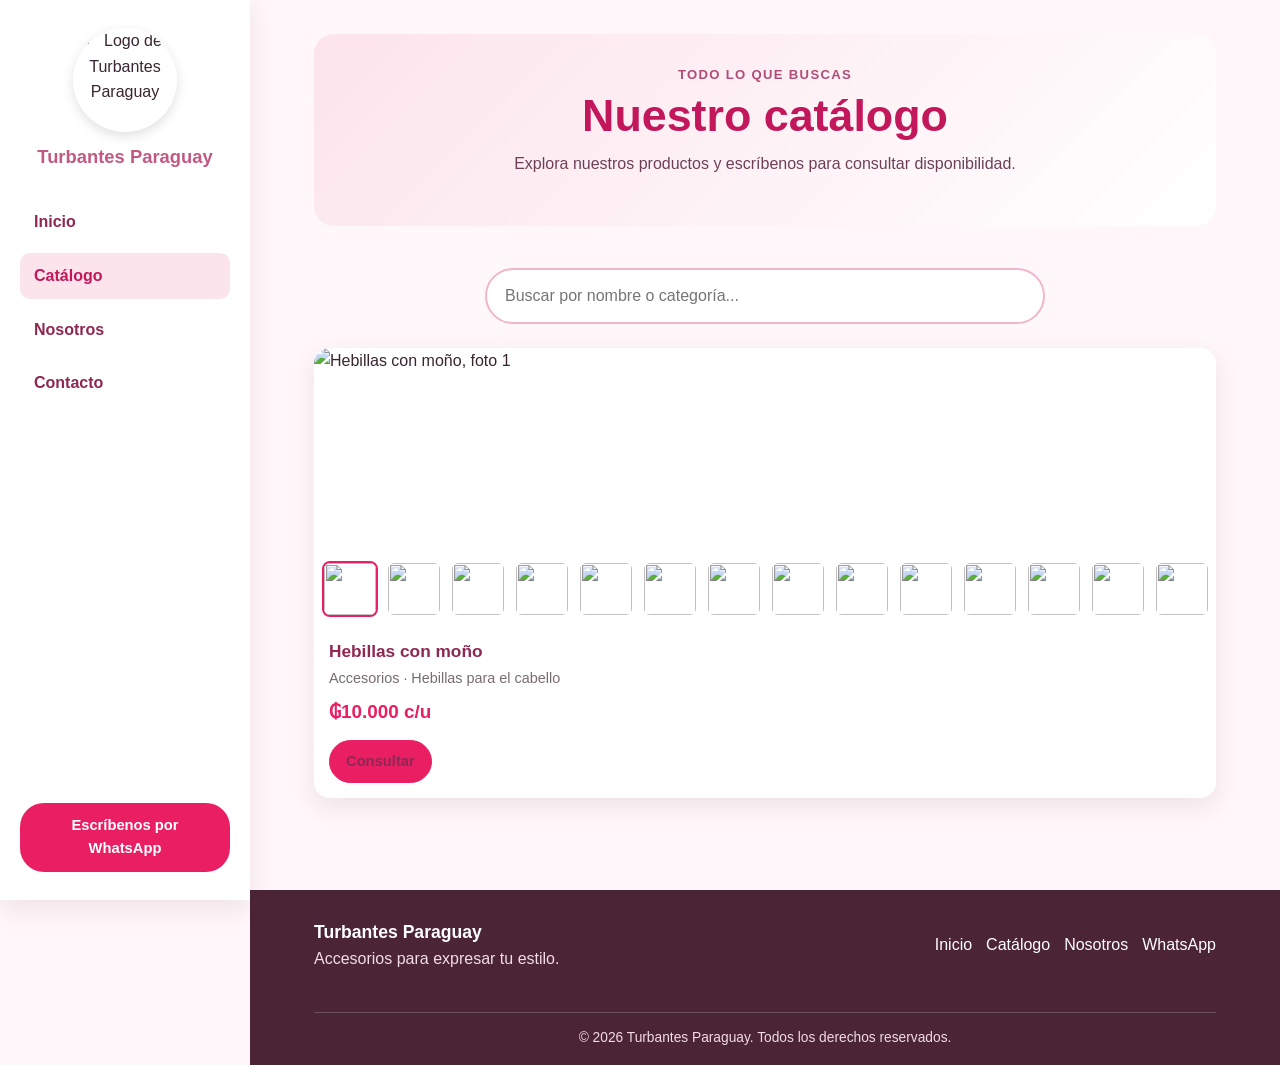
==== commit 826cf613: "Replace all remaining lili.html links with index.html in the catalog page" ====
--- a/catalogo.html
+++ b/catalogo.html
@@ -1,474 +1,111 @@
-<!DOCTYPE html>
-<html lang="es">
-<head>
-  <meta charset="UTF-8">
-  <meta name="viewport" content="width=device-width, initial-scale=1.0">
-  <meta name="description" content="Explora el catálogo de turbantes, vestidos y accesorios de Turbantes Paraguay.">
-  <title>Turbantes Paraguay | Catálogo</title>
-  <link rel="stylesheet" href="estilos-turbantes.css">
-</head>
-<body class="pagina-catalogo">
-  <aside class="sidebar">
-    <div class="logo-container" aria-label="Turbantes Paraguay, logo principal">
-      <img src="https://ik.imagekit.io/fqtqeydmy/tuntunturbantes/WhatsApp%20Image%202026-10-28%20at%206.25.17%20PM.jpeg" alt="Logo de Turbantes Paraguay" class="logo-img">
-      <span class="logo-texto">Turbantes Paraguay</span>
-    </div>
-    <nav aria-label="Navegación principal">
-      <ul class="enlaces-menu">
-        <li><a href="lili.html">Inicio</a></li>
-        <li><a href="catalogo.html" aria-current="page">Catálogo</a></li>
-        <li><a href="nosotros.html">Nosotros</a></li>
-        <li><a href="contacto.html">Contacto</a></li>
-      </ul>
-    </nav>
-    <a class="btn-sidebar" href="https://wa.me/595981123456" target="_blank" rel="noopener noreferrer">Escríbenos por WhatsApp</a>
-  </aside>
-
-  <div class="contenido-principal">
-    <main>
-      <header class="encabezado encabezado-compacto">
-        <p class="etiqueta">Todo lo que buscas</p>
-        <h1>Nuestro catálogo</h1>
-        <p>Explora nuestros productos y escríbenos para consultar disponibilidad.</p>
-      </header>
-
-      <section class="seccion" aria-label="Productos disponibles">
-        <label class="buscador">
-          <span class="sr-only">Buscar productos</span>
-          <input id="busqueda" type="search" placeholder="Buscar por nombre o categoría..." autocomplete="off">
-        </label>
-        <p id="sin-resultados" class="sin-resultados" hidden>No encontramos productos con ese nombre. Prueba otra búsqueda.</p>
-        <div class="grid-productos" id="productos">
-          <article class="tarjeta" data-busqueda="hebillas hebilla con moño moños accesorios">
-            <div class="galeria-producto">
-              <img class="galeria-producto-principal" src="https://ik.imagekit.io/0gqil2ivwk/papu/Vincha%20gruesa/Goma%20con%20mo%C3%B1o/Goma%20con%20mo%C3%B1o%20largo/hebillas%20con%20mo%C3%B1o/hebillas%20con%20mo%C3%B1o%2011.jpeg?updatedAt=1793296175307" alt="Hebilla con moño, foto 1">
-              <div class="galeria-producto-miniaturas" role="group" aria-label="Fotos de hebillas con moño">
-                <button class="galeria-producto-miniatura" type="button" data-imagen-producto="https://ik.imagekit.io/0gqil2ivwk/papu/Vincha%20gruesa/Goma%20con%20mo%C3%B1o/Goma%20con%20mo%C3%B1o%20largo/hebillas%20con%20mo%C3%B1o/hebillas%20con%20mo%C3%B1o%2011.jpeg?updatedAt=1793296175307" aria-label="Mostrar foto 1 de hebillas con moño" aria-pressed="true">
-                  <img src="https://ik.imagekit.io/0gqil2ivwk/papu/Vincha%20gruesa/Goma%20con%20mo%C3%B1o/Goma%20con%20mo%C3%B1o%20largo/hebillas%20con%20mo%C3%B1o/hebillas%20con%20mo%C3%B1o%2011.jpeg?updatedAt=1793296175307" alt="">
-                </button>
-                <button class="galeria-producto-miniatura" type="button" data-imagen-producto="https://ik.imagekit.io/0gqil2ivwk/papu/Vincha%20gruesa/Goma%20con%20mo%C3%B1o/Goma%20con%20mo%C3%B1o%20largo/hebillas%20con%20mo%C3%B1o/hebillas%20con%20mo%C3%B1o%2012.jpeg?updatedAt=1793296174999" aria-label="Mostrar foto 2 de hebillas con moño" aria-pressed="false">
-                  <img src="https://ik.imagekit.io/0gqil2ivwk/papu/Vincha%20gruesa/Goma%20con%20mo%C3%B1o/Goma%20con%20mo%C3%B1o%20largo/hebillas%20con%20mo%C3%B1o/hebillas%20con%20mo%C3%B1o%2012.jpeg?updatedAt=1793296174999" alt="">
-                </button>
-                <button class="galeria-producto-miniatura" type="button" data-imagen-producto="https://ik.imagekit.io/0gqil2ivwk/papu/Vincha%20gruesa/Goma%20con%20mo%C3%B1o/Goma%20con%20mo%C3%B1o%20largo/hebillas%20con%20mo%C3%B1o/hebillas%20con%20mo%C3%B1o%2010.jpeg?updatedAt=1793296174449" aria-label="Mostrar foto 3 de hebillas con moño" aria-pressed="false">
-                  <img src="https://ik.imagekit.io/0gqil2ivwk/papu/Vincha%20gruesa/Goma%20con%20mo%C3%B1o/Goma%20con%20mo%C3%B1o%20largo/hebillas%20con%20mo%C3%B1o/hebillas%20con%20mo%C3%B1o%2010.jpeg?updatedAt=1793296174449" alt="">
-                </button>
-                <button class="galeria-producto-miniatura" type="button" data-imagen-producto="https://ik.imagekit.io/0gqil2ivwk/papu/Vincha%20gruesa/Goma%20con%20mo%C3%B1o/Goma%20con%20mo%C3%B1o%20largo/hebillas%20con%20mo%C3%B1o/hebillas%20con%20mo%C3%B1o%207.jpeg?updatedAt=1793296173435" aria-label="Mostrar foto 4 de hebillas con moño" aria-pressed="false">
-                  <img src="https://ik.imagekit.io/0gqil2ivwk/papu/Vincha%20gruesa/Goma%20con%20mo%C3%B1o/Goma%20con%20mo%C3%B1o%20largo/hebillas%20con%20mo%C3%B1o/hebillas%20con%20mo%C3%B1o%207.jpeg?updatedAt=1793296173435" alt="">
-                </button>
-                <button class="galeria-producto-miniatura" type="button" data-imagen-producto="https://ik.imagekit.io/0gqil2ivwk/papu/Vincha%20gruesa/Goma%20con%20mo%C3%B1o/Goma%20con%20mo%C3%B1o%20largo/hebillas%20con%20mo%C3%B1o/hebillas%20con%20mo%C3%B1o%208.jpeg?updatedAt=1793296172486" aria-label="Mostrar foto 5 de hebillas con moño" aria-pressed="false">
-                  <img src="https://ik.imagekit.io/0gqil2ivwk/papu/Vincha%20gruesa/Goma%20con%20mo%C3%B1o/Goma%20con%20mo%C3%B1o%20largo/hebillas%20con%20mo%C3%B1o/hebillas%20con%20mo%C3%B1o%208.jpeg?updatedAt=1793296172486" alt="">
-                </button>
-                <button class="galeria-producto-miniatura" type="button" data-imagen-producto="https://ik.imagekit.io/0gqil2ivwk/papu/Vincha%20gruesa/Goma%20con%20mo%C3%B1o/Goma%20con%20mo%C3%B1o%20largo/hebillas%20con%20mo%C3%B1o/hebillas%20con%20mo%C3%B1o%209.jpeg?updatedAt=1793296171275" aria-label="Mostrar foto 6 de hebillas con moño" aria-pressed="false">
-                  <img src="https://ik.imagekit.io/0gqil2ivwk/papu/Vincha%20gruesa/Goma%20con%20mo%C3%B1o/Goma%20con%20mo%C3%B1o%20largo/hebillas%20con%20mo%C3%B1o/hebillas%20con%20mo%C3%B1o%209.jpeg?updatedAt=1793296171275" alt="">
-                </button>
-                <button class="galeria-producto-miniatura" type="button" data-imagen-producto="https://ik.imagekit.io/0gqil2ivwk/papu/Vincha%20gruesa/Goma%20con%20mo%C3%B1o/Goma%20con%20mo%C3%B1o%20largo/hebillas%20con%20mo%C3%B1o/hebillas%20con%20mo%C3%B1o%206.jpeg?updatedAt=1793296168420" aria-label="Mostrar foto 7 de hebillas con moño" aria-pressed="false">
-                  <img src="https://ik.imagekit.io/0gqil2ivwk/papu/Vincha%20gruesa/Goma%20con%20mo%C3%B1o/Goma%20con%20mo%C3%B1o%20largo/hebillas%20con%20mo%C3%B1o/hebillas%20con%20mo%C3%B1o%206.jpeg?updatedAt=1793296168420" alt="">
-                </button>
-                <button class="galeria-producto-miniatura" type="button" data-imagen-producto="https://ik.imagekit.io/0gqil2ivwk/papu/Vincha%20gruesa/Goma%20con%20mo%C3%B1o/Goma%20con%20mo%C3%B1o%20largo/hebillas%20con%20mo%C3%B1o/hebillas%20con%20mo%C3%B1o%201.jpeg?updatedAt=1793296167158" aria-label="Mostrar foto 8 de hebillas con moño" aria-pressed="false">
-                  <img src="https://ik.imagekit.io/0gqil2ivwk/papu/Vincha%20gruesa/Goma%20con%20mo%C3%B1o/Goma%20con%20mo%C3%B1o%20largo/hebillas%20con%20mo%C3%B1o/hebillas%20con%20mo%C3%B1o%201.jpeg?updatedAt=1793296167158" alt="">
-                </button>
-                <button class="galeria-producto-miniatura" type="button" data-imagen-producto="https://ik.imagekit.io/0gqil2ivwk/papu/Vincha%20gruesa/Goma%20con%20mo%C3%B1o/Goma%20con%20mo%C3%B1o%20largo/hebillas%20con%20mo%C3%B1o/hebillas%20con%20mo%C3%B1o%203.jpeg?updatedAt=1793296166764" aria-label="Mostrar foto 9 de hebillas con moño" aria-pressed="false">
-                  <img src="https://ik.imagekit.io/0gqil2ivwk/papu/Vincha%20gruesa/Goma%20con%20mo%C3%B1o/Goma%20con%20mo%C3%B1o%20largo/hebillas%20con%20mo%C3%B1o/hebillas%20con%20mo%C3%B1o%203.jpeg?updatedAt=1793296166764" alt="">
-                </button>
-                <button class="galeria-producto-miniatura" type="button" data-imagen-producto="https://ik.imagekit.io/0gqil2ivwk/papu/Vincha%20gruesa/Goma%20con%20mo%C3%B1o/Goma%20con%20mo%C3%B1o%20largo/hebillas%20con%20mo%C3%B1o/hebillas%20con%20mo%C3%B1o%204.jpeg?updatedAt=1793296162180" aria-label="Mostrar foto 10 de hebillas con moño" aria-pressed="false">
-                  <img src="https://ik.imagekit.io/0gqil2ivwk/papu/Vincha%20gruesa/Goma%20con%20mo%C3%B1o/Goma%20con%20mo%C3%B1o%20largo/hebillas%20con%20mo%C3%B1o/hebillas%20con%20mo%C3%B1o%204.jpeg?updatedAt=1793296162180" alt="">
-                </button>
-                <button class="galeria-producto-miniatura" type="button" data-imagen-producto="https://ik.imagekit.io/0gqil2ivwk/papu/Vincha%20gruesa/Goma%20con%20mo%C3%B1o/Goma%20con%20mo%C3%B1o%20largo/hebillas%20con%20mo%C3%B1o/hebillas%20con%20mo%C3%B1o%205.jpeg?updatedAt=1793296155446" aria-label="Mostrar foto 11 de hebillas con moño" aria-pressed="false">
-                  <img src="https://ik.imagekit.io/0gqil2ivwk/papu/Vincha%20gruesa/Goma%20con%20mo%C3%B1o/Goma%20con%20mo%C3%B1o%20largo/hebillas%20con%20mo%C3%B1o/hebillas%20con%20mo%C3%B1o%205.jpeg?updatedAt=1793296155446" alt="">
-                </button>
-                <button class="galeria-producto-miniatura" type="button" data-imagen-producto="https://ik.imagekit.io/0gqil2ivwk/papu/Vincha%20gruesa/Goma%20con%20mo%C3%B1o/Goma%20con%20mo%C3%B1o%20largo/hebillas%20con%20mo%C3%B1o/hebillas%20con%20mo%C3%B1o%202.jpeg?updatedAt=1793296154615" aria-label="Mostrar foto 12 de hebillas con moño" aria-pressed="false">
-                  <img src="https://ik.imagekit.io/0gqil2ivwk/papu/Vincha%20gruesa/Goma%20con%20mo%C3%B1o/Goma%20con%20mo%C3%B1o%20largo/hebillas%20con%20mo%C3%B1o/hebillas%20con%20mo%C3%B1o%202.jpeg?updatedAt=1793296154615" alt="">
-                </button>
-                <button class="galeria-producto-miniatura" type="button" data-imagen-producto="https://ik.imagekit.io/0gqil2ivwk/papu/Vincha%20gruesa/Goma%20con%20mo%C3%B1o/Goma%20con%20mo%C3%B1o%20largo/hebillas%20con%20mo%C3%B1o/hebillas%20con%20mo%C3%B1o%2013.jpeg?updatedAt=1793296154174" aria-label="Mostrar foto 13 de hebillas con moño" aria-pressed="false">
-                  <img src="https://ik.imagekit.io/0gqil2ivwk/papu/Vincha%20gruesa/Goma%20con%20mo%C3%B1o/Goma%20con%20mo%C3%B1o%20largo/hebillas%20con%20mo%C3%B1o/hebillas%20con%20mo%C3%B1o%2013.jpeg?updatedAt=1793296154174" alt="">
-                </button>
-                <button class="galeria-producto-miniatura" type="button" data-imagen-producto="https://ik.imagekit.io/0gqil2ivwk/papu/Vincha%20gruesa/Goma%20con%20mo%C3%B1o/Goma%20con%20mo%C3%B1o%20largo/hebillas%20con%20mo%C3%B1o/hebillas%20con%20mo%C3%B1o%2014.jpeg?updatedAt=1793296154014" aria-label="Mostrar foto 14 de hebillas con moño" aria-pressed="false">
-                  <img src="https://ik.imagekit.io/0gqil2ivwk/papu/Vincha%20gruesa/Goma%20con%20mo%C3%B1o/Goma%20con%20mo%C3%B1o%20largo/hebillas%20con%20mo%C3%B1o/hebillas%20con%20mo%C3%B1o%2014.jpeg?updatedAt=1793296154014" alt="">
-                </button>
-              </div>
-            </div>
-            <div class="tarjeta-contenido">
-              <h2>Hebillas con moño</h2><p class="detalle">Accesorios · Hebillas para el cabello</p><p class="precio">₲10.000 c/u</p>
-              <a class="boton boton-secundario" href="https://wa.me/595981123456?text=Hola%2C%20me%20interesan%20las%20hebillas%20con%20mo%C3%B1o." target="_blank" rel="noopener noreferrer">Consultar</a>
-            </div>
-          </article>
-          <article class="tarjeta" data-busqueda="gomas goma con moño largo accesorios variados colores estampados">
-            <div class="galeria-producto">
-              <img class="galeria-producto-principal" src="https://ik.imagekit.io/0gqil2ivwk/papu/Vincha%20gruesa/Goma%20con%20mo%C3%B1o/Goma%20con%20mo%C3%B1o%20largo/goma%20con%20mo%C3%B1o%20largo%2014.jpeg?updatedAt=1793295744786" alt="Goma con moño largo, dise?o 1">
-              <div class="galeria-producto-miniaturas" role="group" aria-label="Fotos de gomas con moño largo">
-                <button class="galeria-producto-miniatura" type="button" data-imagen-producto="https://ik.imagekit.io/0gqil2ivwk/papu/Vincha%20gruesa/Goma%20con%20mo%C3%B1o/Goma%20con%20mo%C3%B1o%20largo/goma%20con%20mo%C3%B1o%20largo%2014.jpeg?updatedAt=1793295744786" aria-label="Mostrar foto 1 de gomas con moño largo" aria-pressed="true">
-                  <img src="https://ik.imagekit.io/0gqil2ivwk/papu/Vincha%20gruesa/Goma%20con%20mo%C3%B1o/Goma%20con%20mo%C3%B1o%20largo/goma%20con%20mo%C3%B1o%20largo%2014.jpeg?updatedAt=1793295744786" alt="" loading="lazy" decoding="async">
-                </button>
-                <button class="galeria-producto-miniatura" type="button" data-imagen-producto="https://ik.imagekit.io/0gqil2ivwk/papu/Vincha%20gruesa/Goma%20con%20mo%C3%B1o/Goma%20con%20mo%C3%B1o%20largo/goma%20con%20mo%C3%B1o%20largo%203%20(2).jpeg?updatedAt=1793295175029" aria-label="Mostrar foto 2 de gomas con moño largo" aria-pressed="false">
-                  <img src="https://ik.imagekit.io/0gqil2ivwk/papu/Vincha%20gruesa/Goma%20con%20mo%C3%B1o/Goma%20con%20mo%C3%B1o%20largo/goma%20con%20mo%C3%B1o%20largo%203%20(2).jpeg?updatedAt=1793295175029" alt="" loading="lazy" decoding="async">
-                </button>
-                <button class="galeria-producto-miniatura" type="button" data-imagen-producto="https://ik.imagekit.io/0gqil2ivwk/papu/Vincha%20gruesa/Goma%20con%20mo%C3%B1o/Goma%20con%20mo%C3%B1o%20largo/goma%20con%20mo%C3%B1o%20largo%2013.jpeg?updatedAt=1793295173799" aria-label="Mostrar foto 3 de gomas con moño largo" aria-pressed="false">
-                  <img src="https://ik.imagekit.io/0gqil2ivwk/papu/Vincha%20gruesa/Goma%20con%20mo%C3%B1o/Goma%20con%20mo%C3%B1o%20largo/goma%20con%20mo%C3%B1o%20largo%2013.jpeg?updatedAt=1793295173799" alt="" loading="lazy" decoding="async">
-                </button>
-                <button class="galeria-producto-miniatura" type="button" data-imagen-producto="https://ik.imagekit.io/0gqil2ivwk/papu/Vincha%20gruesa/Goma%20con%20mo%C3%B1o/Goma%20con%20mo%C3%B1o%20largo/goma%20con%20mo%C3%B1o%20largo%208%20(2).jpeg?updatedAt=1793295173784" aria-label="Mostrar foto 4 de gomas con moño largo" aria-pressed="false">
-                  <img src="https://ik.imagekit.io/0gqil2ivwk/papu/Vincha%20gruesa/Goma%20con%20mo%C3%B1o/Goma%20con%20mo%C3%B1o%20largo/goma%20con%20mo%C3%B1o%20largo%208%20(2).jpeg?updatedAt=1793295173784" alt="" loading="lazy" decoding="async">
-                </button>
-                <button class="galeria-producto-miniatura" type="button" data-imagen-producto="https://ik.imagekit.io/0gqil2ivwk/papu/Vincha%20gruesa/Goma%20con%20mo%C3%B1o/Goma%20con%20mo%C3%B1o%20largo/goma%20con%20mo%C3%B1o%20largo%201%20(2).jpeg?updatedAt=1793295173770" aria-label="Mostrar foto 5 de gomas con moño largo" aria-pressed="false">
-                  <img src="https://ik.imagekit.io/0gqil2ivwk/papu/Vincha%20gruesa/Goma%20con%20mo%C3%B1o/Goma%20con%20mo%C3%B1o%20largo/goma%20con%20mo%C3%B1o%20largo%201%20(2).jpeg?updatedAt=1793295173770" alt="" loading="lazy" decoding="async">
-                </button>
-                <button class="galeria-producto-miniatura" type="button" data-imagen-producto="https://ik.imagekit.io/0gqil2ivwk/papu/Vincha%20gruesa/Goma%20con%20mo%C3%B1o/Goma%20con%20mo%C3%B1o%20largo/goma%20con%20mo%C3%B1o%20largo%2012.jpeg?updatedAt=1793295172340" aria-label="Mostrar foto 6 de gomas con moño largo" aria-pressed="false">
-                  <img src="https://ik.imagekit.io/0gqil2ivwk/papu/Vincha%20gruesa/Goma%20con%20mo%C3%B1o/Goma%20con%20mo%C3%B1o%20largo/goma%20con%20mo%C3%B1o%20largo%2012.jpeg?updatedAt=1793295172340" alt="" loading="lazy" decoding="async">
-                </button>
-                <button class="galeria-producto-miniatura" type="button" data-imagen-producto="https://ik.imagekit.io/0gqil2ivwk/papu/Vincha%20gruesa/Goma%20con%20mo%C3%B1o/Goma%20con%20mo%C3%B1o%20largo/goma%20con%20mo%C3%B1o%20largo%206%20(2).jpeg?updatedAt=1793295172343" aria-label="Mostrar foto 7 de gomas con moño largo" aria-pressed="false">
-                  <img src="https://ik.imagekit.io/0gqil2ivwk/papu/Vincha%20gruesa/Goma%20con%20mo%C3%B1o/Goma%20con%20mo%C3%B1o%20largo/goma%20con%20mo%C3%B1o%20largo%206%20(2).jpeg?updatedAt=1793295172343" alt="" loading="lazy" decoding="async">
-                </button>
-                <button class="galeria-producto-miniatura" type="button" data-imagen-producto="https://ik.imagekit.io/0gqil2ivwk/papu/Vincha%20gruesa/Goma%20con%20mo%C3%B1o/Goma%20con%20mo%C3%B1o%20largo/goma%20con%20mo%C3%B1o%20largo%209.jpeg?updatedAt=1793295172402" aria-label="Mostrar foto 8 de gomas con moño largo" aria-pressed="false">
-                  <img src="https://ik.imagekit.io/0gqil2ivwk/papu/Vincha%20gruesa/Goma%20con%20mo%C3%B1o/Goma%20con%20mo%C3%B1o%20largo/goma%20con%20mo%C3%B1o%20largo%209.jpeg?updatedAt=1793295172402" alt="" loading="lazy" decoding="async">
-                </button>
-                <button class="galeria-producto-miniatura" type="button" data-imagen-producto="https://ik.imagekit.io/0gqil2ivwk/papu/Vincha%20gruesa/Goma%20con%20mo%C3%B1o/Goma%20con%20mo%C3%B1o%20largo/goma%20con%20mo%C3%B1o%20largo%205%20(2).jpeg?updatedAt=1793295172286" aria-label="Mostrar foto 9 de gomas con moño largo" aria-pressed="false">
-                  <img src="https://ik.imagekit.io/0gqil2ivwk/papu/Vincha%20gruesa/Goma%20con%20mo%C3%B1o/Goma%20con%20mo%C3%B1o%20largo/goma%20con%20mo%C3%B1o%20largo%205%20(2).jpeg?updatedAt=1793295172286" alt="" loading="lazy" decoding="async">
-                </button>
-                <button class="galeria-producto-miniatura" type="button" data-imagen-producto="https://ik.imagekit.io/0gqil2ivwk/papu/Vincha%20gruesa/Goma%20con%20mo%C3%B1o/Goma%20con%20mo%C3%B1o%20largo/goma%20con%20mo%C3%B1o%20largo%207%20(2).jpeg?updatedAt=1793295171216" aria-label="Mostrar foto 10 de gomas con moño largo" aria-pressed="false">
-                  <img src="https://ik.imagekit.io/0gqil2ivwk/papu/Vincha%20gruesa/Goma%20con%20mo%C3%B1o/Goma%20con%20mo%C3%B1o%20largo/goma%20con%20mo%C3%B1o%20largo%207%20(2).jpeg?updatedAt=1793295171216" alt="" loading="lazy" decoding="async">
-                </button>
-                <button class="galeria-producto-miniatura" type="button" data-imagen-producto="https://ik.imagekit.io/0gqil2ivwk/papu/Vincha%20gruesa/Goma%20con%20mo%C3%B1o/Goma%20con%20mo%C3%B1o%20largo/goma%20con%20mo%C3%B1o%20largo%2011.jpeg?updatedAt=1793295171006" aria-label="Mostrar foto 11 de gomas con moño largo" aria-pressed="false">
-                  <img src="https://ik.imagekit.io/0gqil2ivwk/papu/Vincha%20gruesa/Goma%20con%20mo%C3%B1o/Goma%20con%20mo%C3%B1o%20largo/goma%20con%20mo%C3%B1o%20largo%2011.jpeg?updatedAt=1793295171006" alt="" loading="lazy" decoding="async">
-                </button>
-                <button class="galeria-producto-miniatura" type="button" data-imagen-producto="https://ik.imagekit.io/0gqil2ivwk/papu/Vincha%20gruesa/Goma%20con%20mo%C3%B1o/Goma%20con%20mo%C3%B1o%20largo/goma%20con%20mo%C3%B1o%20largo%204%20(2).jpeg?updatedAt=1793295161087" aria-label="Mostrar foto 12 de gomas con moño largo" aria-pressed="false">
-                  <img src="https://ik.imagekit.io/0gqil2ivwk/papu/Vincha%20gruesa/Goma%20con%20mo%C3%B1o/Goma%20con%20mo%C3%B1o%20largo/goma%20con%20mo%C3%B1o%20largo%204%20(2).jpeg?updatedAt=1793295161087" alt="" loading="lazy" decoding="async">
-                </button>
-                <button class="galeria-producto-miniatura" type="button" data-imagen-producto="https://ik.imagekit.io/0gqil2ivwk/papu/Vincha%20gruesa/Goma%20con%20mo%C3%B1o/Goma%20con%20mo%C3%B1o%20largo/goma%20con%20mo%C3%B1o%20largo%2010.jpeg?updatedAt=1793295160066" aria-label="Mostrar foto 13 de gomas con moño largo" aria-pressed="false">
-                  <img src="https://ik.imagekit.io/0gqil2ivwk/papu/Vincha%20gruesa/Goma%20con%20mo%C3%B1o/Goma%20con%20mo%C3%B1o%20largo/goma%20con%20mo%C3%B1o%20largo%2010.jpeg?updatedAt=1793295160066" alt="" loading="lazy" decoding="async">
-                </button>
-              </div>
-            </div>
-            <div class="tarjeta-contenido">
-              <h2>Gomas con moño largo</h2><p class="detalle">Accesorios · Variedad de colores y estampados</p><p class="precio">₲20.000 c/u</p>
-              <a class="boton boton-secundario" href="https://wa.me/595981123456?text=Hola%2C%20me%20interesan%20las%20gomas%20con%20mo%C3%B1o%20largo." target="_blank" rel="noopener noreferrer">Consultar</a>
-            </div>
-          </article>
-          <article class="tarjeta" data-busqueda="gomas goma con moño accesorios variedad colores estampados">
-            <div class="galeria-producto">
-              <img class="galeria-producto-principal" src="https://ik.imagekit.io/0gqil2ivwk/papu/Vincha%20gruesa/Goma%20con%20mo%C3%B1o/Goma%20con%20mo%C3%B1o%205.jpeg?updatedAt=1793228526819" alt="Gomas con moño, foto 1">
-              <div class="galeria-producto-miniaturas" role="group" aria-label="Fotos de gomas con moño">
-                <button class="galeria-producto-miniatura" type="button" data-imagen-producto="https://ik.imagekit.io/0gqil2ivwk/papu/Vincha%20gruesa/Goma%20con%20mo%C3%B1o/Goma%20con%20mo%C3%B1o%205.jpeg?updatedAt=1793228526819" aria-label="Mostrar foto 1 de gomas con moño" aria-pressed="true">
-                  <img src="https://ik.imagekit.io/0gqil2ivwk/papu/Vincha%20gruesa/Goma%20con%20mo%C3%B1o/Goma%20con%20mo%C3%B1o%205.jpeg?updatedAt=1793228526819" alt="" loading="lazy" decoding="async">
-                </button>
-                <button class="galeria-producto-miniatura" type="button" data-imagen-producto="https://ik.imagekit.io/0gqil2ivwk/papu/Vincha%20gruesa/Goma%20con%20mo%C3%B1o/Goma%20con%20mo%C3%B1o%206.jpeg?updatedAt=1793228526712" aria-label="Mostrar foto 2 de gomas con moño" aria-pressed="false">
-                  <img src="https://ik.imagekit.io/0gqil2ivwk/papu/Vincha%20gruesa/Goma%20con%20mo%C3%B1o/Goma%20con%20mo%C3%B1o%206.jpeg?updatedAt=1793228526712" alt="" loading="lazy" decoding="async">
-                </button>
-                <button class="galeria-producto-miniatura" type="button" data-imagen-producto="https://ik.imagekit.io/0gqil2ivwk/papu/Vincha%20gruesa/Goma%20con%20mo%C3%B1o/Goma%20con%20mo%C3%B1o%201.jpeg?updatedAt=1793228527145" aria-label="Mostrar foto 3 de gomas con moño" aria-pressed="false">
-                  <img src="https://ik.imagekit.io/0gqil2ivwk/papu/Vincha%20gruesa/Goma%20con%20mo%C3%B1o/Goma%20con%20mo%C3%B1o%201.jpeg?updatedAt=1793228527145" alt="" loading="lazy" decoding="async">
-                </button>
-                <button class="galeria-producto-miniatura" type="button" data-imagen-producto="https://ik.imagekit.io/0gqil2ivwk/papu/Vincha%20gruesa/Goma%20con%20mo%C3%B1o/Goma%20con%20mo%C3%B1o%207.jpeg?updatedAt=1793228526967" aria-label="Mostrar foto 4 de gomas con moño" aria-pressed="false">
-                  <img src="https://ik.imagekit.io/0gqil2ivwk/papu/Vincha%20gruesa/Goma%20con%20mo%C3%B1o/Goma%20con%20mo%C3%B1o%207.jpeg?updatedAt=1793228526967" alt="" loading="lazy" decoding="async">
-                </button>
-                <button class="galeria-producto-miniatura" type="button" data-imagen-producto="https://ik.imagekit.io/0gqil2ivwk/papu/Vincha%20gruesa/Goma%20con%20mo%C3%B1o/Goma%20con%20mo%C3%B1o%2010.jpeg?updatedAt=1793228527054" aria-label="Mostrar foto 5 de gomas con moño" aria-pressed="false">
-                  <img src="https://ik.imagekit.io/0gqil2ivwk/papu/Vincha%20gruesa/Goma%20con%20mo%C3%B1o/Goma%20con%20mo%C3%B1o%2010.jpeg?updatedAt=1793228527054" alt="" loading="lazy" decoding="async">
-                </button>
-                <button class="galeria-producto-miniatura" type="button" data-imagen-producto="https://ik.imagekit.io/0gqil2ivwk/papu/Vincha%20gruesa/Goma%20con%20mo%C3%B1o/Goma%20con%20mo%C3%B1o%2015.jpeg?updatedAt=1793228526984" aria-label="Mostrar foto 6 de gomas con moño" aria-pressed="false">
-                  <img src="https://ik.imagekit.io/0gqil2ivwk/papu/Vincha%20gruesa/Goma%20con%20mo%C3%B1o/Goma%20con%20mo%C3%B1o%2015.jpeg?updatedAt=1793228526984" alt="" loading="lazy" decoding="async">
-                </button>
-                <button class="galeria-producto-miniatura" type="button" data-imagen-producto="https://ik.imagekit.io/0gqil2ivwk/papu/Vincha%20gruesa/Goma%20con%20mo%C3%B1o/Goma%20con%20mo%C3%B1o%2014.jpeg?updatedAt=1793228527054" aria-label="Mostrar foto 7 de gomas con moño" aria-pressed="false">
-                  <img src="https://ik.imagekit.io/0gqil2ivwk/papu/Vincha%20gruesa/Goma%20con%20mo%C3%B1o/Goma%20con%20mo%C3%B1o%2014.jpeg?updatedAt=1793228527054" alt="" loading="lazy" decoding="async">
-                </button>
-                <button class="galeria-producto-miniatura" type="button" data-imagen-producto="https://ik.imagekit.io/0gqil2ivwk/papu/Vincha%20gruesa/Goma%20con%20mo%C3%B1o/Goma%20con%20mo%C3%B1o%208.jpeg?updatedAt=1793228526851" aria-label="Mostrar foto 8 de gomas con moño" aria-pressed="false">
-                  <img src="https://ik.imagekit.io/0gqil2ivwk/papu/Vincha%20gruesa/Goma%20con%20mo%C3%B1o/Goma%20con%20mo%C3%B1o%208.jpeg?updatedAt=1793228526851" alt="" loading="lazy" decoding="async">
-                </button>
-                <button class="galeria-producto-miniatura" type="button" data-imagen-producto="https://ik.imagekit.io/0gqil2ivwk/papu/Vincha%20gruesa/Goma%20con%20mo%C3%B1o/Goma%20con%20mo%C3%B1o%2016.jpeg?updatedAt=1793228526718" aria-label="Mostrar foto 9 de gomas con moño" aria-pressed="false">
-                  <img src="https://ik.imagekit.io/0gqil2ivwk/papu/Vincha%20gruesa/Goma%20con%20mo%C3%B1o/Goma%20con%20mo%C3%B1o%2016.jpeg?updatedAt=1793228526718" alt="" loading="lazy" decoding="async">
-                </button>
-                <button class="galeria-producto-miniatura" type="button" data-imagen-producto="https://ik.imagekit.io/0gqil2ivwk/papu/Vincha%20gruesa/Goma%20con%20mo%C3%B1o/Goma%20con%20mo%C3%B1o%202.jpeg?updatedAt=1793228526841" aria-label="Mostrar foto 10 de gomas con moño" aria-pressed="false">
-                  <img src="https://ik.imagekit.io/0gqil2ivwk/papu/Vincha%20gruesa/Goma%20con%20mo%C3%B1o/Goma%20con%20mo%C3%B1o%202.jpeg?updatedAt=1793228526841" alt="" loading="lazy" decoding="async">
-                </button>
-                <button class="galeria-producto-miniatura" type="button" data-imagen-producto="https://ik.imagekit.io/0gqil2ivwk/papu/Vincha%20gruesa/Goma%20con%20mo%C3%B1o/Goma%20con%20mo%C3%B1o%2011.jpeg?updatedAt=1793228526556" aria-label="Mostrar foto 11 de gomas con moño" aria-pressed="false">
-                  <img src="https://ik.imagekit.io/0gqil2ivwk/papu/Vincha%20gruesa/Goma%20con%20mo%C3%B1o/Goma%20con%20mo%C3%B1o%2011.jpeg?updatedAt=1793228526556" alt="" loading="lazy" decoding="async">
-                </button>
-                <button class="galeria-producto-miniatura" type="button" data-imagen-producto="https://ik.imagekit.io/0gqil2ivwk/papu/Vincha%20gruesa/Goma%20con%20mo%C3%B1o/Goma%20con%20mo%C3%B1o%2013.jpeg?updatedAt=1793228526692" aria-label="Mostrar foto 12 de gomas con moño" aria-pressed="false">
-                  <img src="https://ik.imagekit.io/0gqil2ivwk/papu/Vincha%20gruesa/Goma%20con%20mo%C3%B1o/Goma%20con%20mo%C3%B1o%2013.jpeg?updatedAt=1793228526692" alt="" loading="lazy" decoding="async">
-                </button>
-              </div>
-            </div>
-            <div class="tarjeta-contenido">
-              <h2>Gomas con moño</h2><p class="detalle">Accesorios · Variedad de colores y estampados</p><p class="precio">₲15.000 c/u</p>
-              <a class="boton boton-secundario" href="https://wa.me/595981123456?text=Hola%2C%20me%20interesan%20las%20gomas%20con%20mo%C3%B1o." target="_blank" rel="noopener noreferrer">Consultar</a>
-            </div>
-          </article>
-          <article class="tarjeta" data-busqueda="vinchas vinchas anchas para bebés con nudo accesorios variedad de colores y estampados">
-            <div class="galeria-producto">
-              <img class="galeria-producto-principal" src="https://ik.imagekit.io/0gqil2ivwk/papu/vincha%20anchas%20para%20beb%C3%A9s%20con%20nudo/vinchas%20anchas%20para%20bebpes%20con%20nudo%209.jpeg?updatedAt=1793223610034" alt="Vincha para bebé con nudo, foto 1">
-              <div class="galeria-producto-miniaturas" role="group" aria-label="Fotos de vinchas para bebé con nudo">
-                <button class="galeria-producto-miniatura" type="button" data-imagen-producto="https://ik.imagekit.io/0gqil2ivwk/papu/vincha%20anchas%20para%20beb%C3%A9s%20con%20nudo/vinchas%20anchas%20para%20bebpes%20con%20nudo%209.jpeg?updatedAt=1793223610034" aria-label="Mostrar foto 1 de vinchas para bebé con nudo" aria-pressed="true">
-                  <img src="https://ik.imagekit.io/0gqil2ivwk/papu/vincha%20anchas%20para%20beb%C3%A9s%20con%20nudo/vinchas%20anchas%20para%20bebpes%20con%20nudo%209.jpeg?updatedAt=1793223610034" alt="" loading="lazy" decoding="async">
-                </button>
-                <button class="galeria-producto-miniatura" type="button" data-imagen-producto="https://ik.imagekit.io/0gqil2ivwk/papu/vincha%20anchas%20para%20beb%C3%A9s%20con%20nudo/vinchas%20anchas%20para%20beb%C3%A9s%20con%20nudos%207.jpeg?updatedAt=1793223600493" aria-label="Mostrar foto 2 de vinchas para bebé con nudo" aria-pressed="false">
-                  <img src="https://ik.imagekit.io/0gqil2ivwk/papu/vincha%20anchas%20para%20beb%C3%A9s%20con%20nudo/vinchas%20anchas%20para%20beb%C3%A9s%20con%20nudos%207.jpeg?updatedAt=1793223600493" alt="" loading="lazy" decoding="async">
-                </button>
-                <button class="galeria-producto-miniatura" type="button" data-imagen-producto="https://ik.imagekit.io/0gqil2ivwk/papu/vincha%20anchas%20para%20beb%C3%A9s%20con%20nudo/vinchas%20anchas%20para%20beb%C3%A9s%20con%20nudos%204.jpeg?updatedAt=1793223591075" aria-label="Mostrar foto 3 de vinchas para bebé con nudo" aria-pressed="false">
-                  <img src="https://ik.imagekit.io/0gqil2ivwk/papu/vincha%20anchas%20para%20beb%C3%A9s%20con%20nudo/vinchas%20anchas%20para%20beb%C3%A9s%20con%20nudos%204.jpeg?updatedAt=1793223591075" alt="" loading="lazy" decoding="async">
-                </button>
-                <button class="galeria-producto-miniatura" type="button" data-imagen-producto="https://ik.imagekit.io/0gqil2ivwk/papu/vincha%20anchas%20para%20beb%C3%A9s%20con%20nudo/vinchas%20anchas%20para%20beb%C3%A9s%20con%20nudos%203.jpeg?updatedAt=1793223581697" aria-label="Mostrar foto 4 de vinchas para bebé con nudo" aria-pressed="false">
-                  <img src="https://ik.imagekit.io/0gqil2ivwk/papu/vincha%20anchas%20para%20beb%C3%A9s%20con%20nudo/vinchas%20anchas%20para%20beb%C3%A9s%20con%20nudos%203.jpeg?updatedAt=1793223581697" alt="" loading="lazy" decoding="async">
-                </button>
-                <button class="galeria-producto-miniatura" type="button" data-imagen-producto="https://ik.imagekit.io/0gqil2ivwk/papu/vincha%20anchas%20para%20beb%C3%A9s%20con%20nudo/vinchas%20anchas%20para%20bebes%20con%20nudos%202.jpeg?updatedAt=1793223568828" aria-label="Mostrar foto 5 de vinchas para bebé con nudo" aria-pressed="false">
-                  <img src="https://ik.imagekit.io/0gqil2ivwk/papu/vincha%20anchas%20para%20beb%C3%A9s%20con%20nudo/vinchas%20anchas%20para%20bebes%20con%20nudos%202.jpeg?updatedAt=1793223568828" alt="" loading="lazy" decoding="async">
-                </button>
-                <button class="galeria-producto-miniatura" type="button" data-imagen-producto="https://ik.imagekit.io/0gqil2ivwk/papu/vincha%20anchas%20para%20beb%C3%A9s%20con%20nudo/vinchas%20anchas%20para%20bebes%20con%20nudos%201.jpeg?updatedAt=1793223559582" aria-label="Mostrar foto 6 de vinchas para bebé con nudo" aria-pressed="false">
-                  <img src="https://ik.imagekit.io/0gqil2ivwk/papu/vincha%20anchas%20para%20beb%C3%A9s%20con%20nudo/vinchas%20anchas%20para%20bebes%20con%20nudos%201.jpeg?updatedAt=1793223559582" alt="" loading="lazy" decoding="async">
-                </button>
-                <button class="galeria-producto-miniatura" type="button" data-imagen-producto="https://ik.imagekit.io/0gqil2ivwk/papu/vincha%20anchas%20para%20beb%C3%A9s%20con%20nudo/vinchas%20anchas%20para%20beb%C3%A9s%20con%20nudo%2016.jpeg?updatedAt=1793223546648" aria-label="Mostrar foto 7 de vinchas para bebé con nudo" aria-pressed="false">
-                  <img src="https://ik.imagekit.io/0gqil2ivwk/papu/vincha%20anchas%20para%20beb%C3%A9s%20con%20nudo/vinchas%20anchas%20para%20beb%C3%A9s%20con%20nudo%2016.jpeg?updatedAt=1793223546648" alt="" loading="lazy" decoding="async">
-                </button>
-                <button class="galeria-producto-miniatura" type="button" data-imagen-producto="https://ik.imagekit.io/0gqil2ivwk/papu/vincha%20anchas%20para%20beb%C3%A9s%20con%20nudo/vinchas%20anchas%20para%20beb%C3%A9s%20con%20nudo%2015.jpeg?updatedAt=1793223537729" aria-label="Mostrar foto 8 de vinchas para bebé con nudo" aria-pressed="false">
-                  <img src="https://ik.imagekit.io/0gqil2ivwk/papu/vincha%20anchas%20para%20beb%C3%A9s%20con%20nudo/vinchas%20anchas%20para%20beb%C3%A9s%20con%20nudo%2015.jpeg?updatedAt=1793223537729" alt="" loading="lazy" decoding="async">
-                </button>
-                <button class="galeria-producto-miniatura" type="button" data-imagen-producto="https://ik.imagekit.io/0gqil2ivwk/papu/vincha%20anchas%20para%20beb%C3%A9s%20con%20nudo/vinchas%20anchas%20para%20beb%C3%A9s%20con%20nudo%2014.jpeg?updatedAt=1793223526033" aria-label="Mostrar foto 9 de vinchas para bebé con nudo" aria-pressed="false">
-                  <img src="https://ik.imagekit.io/0gqil2ivwk/papu/vincha%20anchas%20para%20beb%C3%A9s%20con%20nudo/vinchas%20anchas%20para%20beb%C3%A9s%20con%20nudo%2014.jpeg?updatedAt=1793223526033" alt="" loading="lazy" decoding="async">
-                </button>
-                <button class="galeria-producto-miniatura" type="button" data-imagen-producto="https://ik.imagekit.io/0gqil2ivwk/papu/vincha%20anchas%20para%20beb%C3%A9s%20con%20nudo/vinchas%20anchas%20para%20beb%C3%A9s%20con%20nudo%2013.jpeg?updatedAt=1793223517482" aria-label="Mostrar foto 10 de vinchas para bebé con nudo" aria-pressed="false">
-                  <img src="https://ik.imagekit.io/0gqil2ivwk/papu/vincha%20anchas%20para%20beb%C3%A9s%20con%20nudo/vinchas%20anchas%20para%20beb%C3%A9s%20con%20nudo%2013.jpeg?updatedAt=1793223517482" alt="" loading="lazy" decoding="async">
-                </button>
-                <button class="galeria-producto-miniatura" type="button" data-imagen-producto="https://ik.imagekit.io/0gqil2ivwk/papu/vincha%20anchas%20para%20beb%C3%A9s%20con%20nudo/vinchas%20anchas%20para%20beb%C3%A9s%20con%20nudo%2012.jpeg?updatedAt=1793223506923" aria-label="Mostrar foto 11 de vinchas para bebé con nudo" aria-pressed="false">
-                  <img src="https://ik.imagekit.io/0gqil2ivwk/papu/vincha%20anchas%20para%20beb%C3%A9s%20con%20nudo/vinchas%20anchas%20para%20beb%C3%A9s%20con%20nudo%2012.jpeg?updatedAt=1793223506923" alt="" loading="lazy" decoding="async">
-                </button>
-                <button class="galeria-producto-miniatura" type="button" data-imagen-producto="https://ik.imagekit.io/0gqil2ivwk/papu/vincha%20anchas%20para%20beb%C3%A9s%20con%20nudo/vinchas%20anchas%20para%20beb%C3%A9s%20con%20nudo%2011.jpeg?updatedAt=1793223475322" aria-label="Mostrar foto 12 de vinchas para bebé con nudo" aria-pressed="false">
-                  <img src="https://ik.imagekit.io/0gqil2ivwk/papu/vincha%20anchas%20para%20beb%C3%A9s%20con%20nudo/vinchas%20anchas%20para%20beb%C3%A9s%20con%20nudo%2011.jpeg?updatedAt=1793223475322" alt="" loading="lazy" decoding="async">
-                </button>
-                <button class="galeria-producto-miniatura" type="button" data-imagen-producto="https://ik.imagekit.io/0gqil2ivwk/papu/vincha%20anchas%20para%20beb%C3%A9s%20con%20nudo/vinchas%20anchas%20para%20beb%C3%A9s%20con%20nudo%2010.jpeg?updatedAt=1793223464207" aria-label="Mostrar foto 13 de vinchas para bebé con nudo" aria-pressed="false">
-                  <img src="https://ik.imagekit.io/0gqil2ivwk/papu/vincha%20anchas%20para%20beb%C3%A9s%20con%20nudo/vinchas%20anchas%20para%20beb%C3%A9s%20con%20nudo%2010.jpeg?updatedAt=1793223464207" alt="" loading="lazy" decoding="async">
-                </button>
-                <button class="galeria-producto-miniatura" type="button" data-imagen-producto="https://ik.imagekit.io/0gqil2ivwk/papu/vincha%20anchas%20para%20beb%C3%A9s%20con%20nudo/vinchas%20anchas%20para%20beb%C3%A9s%20con%20nudo%208.jpeg?updatedAt=1793223442896" aria-label="Mostrar foto 14 de vinchas para bebé con nudo" aria-pressed="false">
-                  <img src="https://ik.imagekit.io/0gqil2ivwk/papu/vincha%20anchas%20para%20beb%C3%A9s%20con%20nudo/vinchas%20anchas%20para%20beb%C3%A9s%20con%20nudo%208.jpeg?updatedAt=1793223442896" alt="" loading="lazy" decoding="async">
-                </button>
-                <button class="galeria-producto-miniatura" type="button" data-imagen-producto="https://ik.imagekit.io/0gqil2ivwk/papu/vincha%20anchas%20para%20beb%C3%A9s%20con%20nudo/vinchas%20anchas%20para%20beb%C3%A9s%20con%20nudo%206.jpeg?updatedAt=1793223393080" aria-label="Mostrar foto 15 de vinchas para bebé con nudo" aria-pressed="false">
-                  <img src="https://ik.imagekit.io/0gqil2ivwk/papu/vincha%20anchas%20para%20beb%C3%A9s%20con%20nudo/vinchas%20anchas%20para%20beb%C3%A9s%20con%20nudo%206.jpeg?updatedAt=1793223393080" alt="" loading="lazy" decoding="async">
-                </button>
-                <button class="galeria-producto-miniatura" type="button" data-imagen-producto="https://ik.imagekit.io/0gqil2ivwk/papu/vincha%20anchas%20para%20beb%C3%A9s%20con%20nudo/vinchas%20anchas%20para%20beb%C3%A9s%20con%20nudo%205.jpeg?updatedAt=1793223379983" aria-label="Mostrar foto 16 de vinchas para bebé con nudo" aria-pressed="false">
-                  <img src="https://ik.imagekit.io/0gqil2ivwk/papu/vincha%20anchas%20para%20beb%C3%A9s%20con%20nudo/vinchas%20anchas%20para%20beb%C3%A9s%20con%20nudo%205.jpeg?updatedAt=1793223379983" alt="" loading="lazy" decoding="async">
-                </button>
-              </div>
-            </div>
-            <div class="tarjeta-contenido">
-              <h2>Vinchas para bebé con nudo</h2><p class="detalle">Accesorios · Variedad de colores y estampados</p><p class="precio">₲15.000 c/u</p>
-              <a class="boton boton-secundario" href="https://wa.me/595981123456?text=Hola%2C%20me%20interesan%20las%20vinchas%20para%20beb%C3%A9%20con%20nudo." target="_blank" rel="noopener noreferrer">Consultar</a>
-            </div>
-          </article>
-          <article class="tarjeta" data-busqueda="baberos babero bebé accesorios variedad de colores estampados">
-            <div class="galeria-producto">
-              <img class="galeria-producto-principal" src="https://ik.imagekit.io/0gqil2ivwk/papu/vincha%20anchas%20para%20beb%C3%A9s%20con%20nudo/Baberos/babero%2015.jpeg?updatedAt=1793225435778" alt="Babero para bebé, foto 1">
-              <div class="galeria-producto-miniaturas" role="group" aria-label="Fotos de baberos para bebé">
-                <button class="galeria-producto-miniatura" type="button" data-imagen-producto="https://ik.imagekit.io/0gqil2ivwk/papu/vincha%20anchas%20para%20beb%C3%A9s%20con%20nudo/Baberos/babero%2015.jpeg?updatedAt=1793225435778" aria-label="Mostrar foto 1 de baberos para bebé" aria-pressed="true">
-                  <img src="https://ik.imagekit.io/0gqil2ivwk/papu/vincha%20anchas%20para%20beb%C3%A9s%20con%20nudo/Baberos/babero%2015.jpeg?updatedAt=1793225435778" alt="" loading="lazy" decoding="async">
-                </button>
-                <button class="galeria-producto-miniatura" type="button" data-imagen-producto="https://ik.imagekit.io/0gqil2ivwk/papu/vincha%20anchas%20para%20beb%C3%A9s%20con%20nudo/Baberos/babero%2014.jpeg?updatedAt=1793225426378" aria-label="Mostrar foto 2 de baberos para bebé" aria-pressed="false">
-                  <img src="https://ik.imagekit.io/0gqil2ivwk/papu/vincha%20anchas%20para%20beb%C3%A9s%20con%20nudo/Baberos/babero%2014.jpeg?updatedAt=1793225426378" alt="" loading="lazy" decoding="async">
-                </button>
-                <button class="galeria-producto-miniatura" type="button" data-imagen-producto="https://ik.imagekit.io/0gqil2ivwk/papu/vincha%20anchas%20para%20beb%C3%A9s%20con%20nudo/Baberos/babero%2013.jpeg?updatedAt=1793225417641" aria-label="Mostrar foto 3 de baberos para bebé" aria-pressed="false">
-                  <img src="https://ik.imagekit.io/0gqil2ivwk/papu/vincha%20anchas%20para%20beb%C3%A9s%20con%20nudo/Baberos/babero%2013.jpeg?updatedAt=1793225417641" alt="" loading="lazy" decoding="async">
-                </button>
-                <button class="galeria-producto-miniatura" type="button" data-imagen-producto="https://ik.imagekit.io/0gqil2ivwk/papu/vincha%20anchas%20para%20beb%C3%A9s%20con%20nudo/Baberos/babero%2012.jpeg?updatedAt=1793225408672" aria-label="Mostrar foto 4 de baberos para bebé" aria-pressed="false">
-                  <img src="https://ik.imagekit.io/0gqil2ivwk/papu/vincha%20anchas%20para%20beb%C3%A9s%20con%20nudo/Baberos/babero%2012.jpeg?updatedAt=1793225408672" alt="" loading="lazy" decoding="async">
-                </button>
-                <button class="galeria-producto-miniatura" type="button" data-imagen-producto="https://ik.imagekit.io/0gqil2ivwk/papu/vincha%20anchas%20para%20beb%C3%A9s%20con%20nudo/Baberos/babero%2011.jpeg?updatedAt=1793225400479" aria-label="Mostrar foto 5 de baberos para bebé" aria-pressed="false">
-                  <img src="https://ik.imagekit.io/0gqil2ivwk/papu/vincha%20anchas%20para%20beb%C3%A9s%20con%20nudo/Baberos/babero%2011.jpeg?updatedAt=1793225400479" alt="" loading="lazy" decoding="async">
-                </button>
-                <button class="galeria-producto-miniatura" type="button" data-imagen-producto="https://ik.imagekit.io/0gqil2ivwk/papu/vincha%20anchas%20para%20beb%C3%A9s%20con%20nudo/Baberos/babero%2010.jpeg?updatedAt=1793225392202" aria-label="Mostrar foto 6 de baberos para bebé" aria-pressed="false">
-                  <img src="https://ik.imagekit.io/0gqil2ivwk/papu/vincha%20anchas%20para%20beb%C3%A9s%20con%20nudo/Baberos/babero%2010.jpeg?updatedAt=1793225392202" alt="" loading="lazy" decoding="async">
-                </button>
-                <button class="galeria-producto-miniatura" type="button" data-imagen-producto="https://ik.imagekit.io/0gqil2ivwk/papu/vincha%20anchas%20para%20beb%C3%A9s%20con%20nudo/Baberos/babero%209.jpeg?updatedAt=1793225383770" aria-label="Mostrar foto 7 de baberos para bebé" aria-pressed="false">
-                  <img src="https://ik.imagekit.io/0gqil2ivwk/papu/vincha%20anchas%20para%20beb%C3%A9s%20con%20nudo/Baberos/babero%209.jpeg?updatedAt=1793225383770" alt="" loading="lazy" decoding="async">
-                </button>
-                <button class="galeria-producto-miniatura" type="button" data-imagen-producto="https://ik.imagekit.io/0gqil2ivwk/papu/vincha%20anchas%20para%20beb%C3%A9s%20con%20nudo/Baberos/babero%208.jpeg?updatedAt=1793225371394" aria-label="Mostrar foto 8 de baberos para bebé" aria-pressed="false">
-                  <img src="https://ik.imagekit.io/0gqil2ivwk/papu/vincha%20anchas%20para%20beb%C3%A9s%20con%20nudo/Baberos/babero%208.jpeg?updatedAt=1793225371394" alt="" loading="lazy" decoding="async">
-                </button>
-                <button class="galeria-producto-miniatura" type="button" data-imagen-producto="https://ik.imagekit.io/0gqil2ivwk/papu/vincha%20anchas%20para%20beb%C3%A9s%20con%20nudo/Baberos/Baberos.jpeg?updatedAt=1793225345294" aria-label="Mostrar foto 9 de baberos para bebé" aria-pressed="false">
-                  <img src="https://ik.imagekit.io/0gqil2ivwk/papu/vincha%20anchas%20para%20beb%C3%A9s%20con%20nudo/Baberos/Baberos.jpeg?updatedAt=1793225345294" alt="" loading="lazy" decoding="async">
-                </button>
-                <button class="galeria-producto-miniatura" type="button" data-imagen-producto="https://ik.imagekit.io/0gqil2ivwk/papu/vincha%20anchas%20para%20beb%C3%A9s%20con%20nudo/Baberos/babero%204.jpeg?updatedAt=1793225344863" aria-label="Mostrar foto 10 de baberos para bebé" aria-pressed="false">
-                  <img src="https://ik.imagekit.io/0gqil2ivwk/papu/vincha%20anchas%20para%20beb%C3%A9s%20con%20nudo/Baberos/babero%204.jpeg?updatedAt=1793225344863" alt="" loading="lazy" decoding="async">
-                </button>
-                <button class="galeria-producto-miniatura" type="button" data-imagen-producto="https://ik.imagekit.io/0gqil2ivwk/papu/vincha%20anchas%20para%20beb%C3%A9s%20con%20nudo/Baberos/babero%206.jpeg?updatedAt=1793225345004" aria-label="Mostrar foto 11 de baberos para bebé" aria-pressed="false">
-                  <img src="https://ik.imagekit.io/0gqil2ivwk/papu/vincha%20anchas%20para%20beb%C3%A9s%20con%20nudo/Baberos/babero%206.jpeg?updatedAt=1793225345004" alt="" loading="lazy" decoding="async">
-                </button>
-                <button class="galeria-producto-miniatura" type="button" data-imagen-producto="https://ik.imagekit.io/0gqil2ivwk/papu/vincha%20anchas%20para%20beb%C3%A9s%20con%20nudo/Baberos/babero%207.jpeg?updatedAt=1793225345109" aria-label="Mostrar foto 12 de baberos para bebé" aria-pressed="false">
-                  <img src="https://ik.imagekit.io/0gqil2ivwk/papu/vincha%20anchas%20para%20beb%C3%A9s%20con%20nudo/Baberos/babero%207.jpeg?updatedAt=1793225345109" alt="" loading="lazy" decoding="async">
-                </button>
-                <button class="galeria-producto-miniatura" type="button" data-imagen-producto="https://ik.imagekit.io/0gqil2ivwk/papu/vincha%20anchas%20para%20beb%C3%A9s%20con%20nudo/Baberos/baberos%202.jpeg?updatedAt=1793225345031" aria-label="Mostrar foto 13 de baberos para bebé" aria-pressed="false">
-                  <img src="https://ik.imagekit.io/0gqil2ivwk/papu/vincha%20anchas%20para%20beb%C3%A9s%20con%20nudo/Baberos/baberos%202.jpeg?updatedAt=1793225345031" alt="" loading="lazy" decoding="async">
-                </button>
-                <button class="galeria-producto-miniatura" type="button" data-imagen-producto="https://ik.imagekit.io/0gqil2ivwk/papu/vincha%20anchas%20para%20beb%C3%A9s%20con%20nudo/Baberos/babero%205.jpeg?updatedAt=1793225344403" aria-label="Mostrar foto 14 de baberos para bebé" aria-pressed="false">
-                  <img src="https://ik.imagekit.io/0gqil2ivwk/papu/vincha%20anchas%20para%20beb%C3%A9s%20con%20nudo/Baberos/babero%205.jpeg?updatedAt=1793225344403" alt="" loading="lazy" decoding="async">
-                </button>
-              </div>
-            </div>
-            <div class="tarjeta-contenido">
-              <h2>Baberos para bebé</h2><p class="detalle">Accesorios · Variedad de colores y estampados</p><p class="precio">₲15.000 c/u</p>
-              <a class="boton boton-secundario" href="https://wa.me/595981123456?text=Hola%2C%20me%20interesan%20los%20baberos%20para%20beb%C3%A9." target="_blank" rel="noopener noreferrer">Consultar</a>
-            </div>
-          </article>
-          <article class="tarjeta" data-busqueda="hebillas hebilla moño moños clásico clasico accesorios">
-            <div class="galeria-producto">
-              <img class="galeria-producto-principal" src="https://ik.imagekit.io/0gqil2ivwk/papu/Vincha%20gruesa/Goma%20con%20mo%C3%B1o/Goma%20con%20mo%C3%B1o%20largo/hebillas%20con%20mo%C3%B1o/Hebillas%20con%20mo%C3%B1o%20clasico/hebillas%20mo%C3%B1o%20clasico%2011.jpeg" alt="Hebillas con moño clásico, foto 1">
-              <div class="galeria-producto-miniaturas" role="group" aria-label="Fotos de hebillas con moño clásico">
-                <button class="galeria-producto-miniatura" type="button" data-imagen-producto="https://ik.imagekit.io/0gqil2ivwk/papu/Vincha%20gruesa/Goma%20con%20mo%C3%B1o/Goma%20con%20mo%C3%B1o%20largo/hebillas%20con%20mo%C3%B1o/Hebillas%20con%20mo%C3%B1o%20clasico/hebillas%20mo%C3%B1o%20clasico%2011.jpeg" aria-label="Mostrar foto 1 de hebillas con moño clásico" aria-pressed="true">
-                  <img src="https://ik.imagekit.io/0gqil2ivwk/papu/Vincha%20gruesa/Goma%20con%20mo%C3%B1o/Goma%20con%20mo%C3%B1o%20largo/hebillas%20con%20mo%C3%B1o/Hebillas%20con%20mo%C3%B1o%20clasico/hebillas%20mo%C3%B1o%20clasico%2011.jpeg" alt="" loading="lazy" decoding="async">
-                </button>
-                <button class="galeria-producto-miniatura" type="button" data-imagen-producto="https://ik.imagekit.io/0gqil2ivwk/papu/Vincha%20gruesa/Goma%20con%20mo%C3%B1o/Goma%20con%20mo%C3%B1o%20largo/hebillas%20con%20mo%C3%B1o/Hebillas%20con%20mo%C3%B1o%20clasico/hebillas%20mo%C3%B1o%20clasico%2010.jpeg" aria-label="Mostrar foto 2 de hebillas con moño clásico" aria-pressed="false">
-                  <img src="https://ik.imagekit.io/0gqil2ivwk/papu/Vincha%20gruesa/Goma%20con%20mo%C3%B1o/Goma%20con%20mo%C3%B1o%20largo/hebillas%20con%20mo%C3%B1o/Hebillas%20con%20mo%C3%B1o%20clasico/hebillas%20mo%C3%B1o%20clasico%2010.jpeg" alt="" loading="lazy" decoding="async">
-                </button>
-                <button class="galeria-producto-miniatura" type="button" data-imagen-producto="https://ik.imagekit.io/0gqil2ivwk/papu/Vincha%20gruesa/Goma%20con%20mo%C3%B1o/Goma%20con%20mo%C3%B1o%20largo/hebillas%20con%20mo%C3%B1o/Hebillas%20con%20mo%C3%B1o%20clasico/hebillas%20mo%C3%B1o%20clasico%203.jpeg" aria-label="Mostrar foto 3 de hebillas con moño clásico" aria-pressed="false">
-                  <img src="https://ik.imagekit.io/0gqil2ivwk/papu/Vincha%20gruesa/Goma%20con%20mo%C3%B1o/Goma%20con%20mo%C3%B1o%20largo/hebillas%20con%20mo%C3%B1o/Hebillas%20con%20mo%C3%B1o%20clasico/hebillas%20mo%C3%B1o%20clasico%203.jpeg" alt="" loading="lazy" decoding="async">
-                </button>
-                <button class="galeria-producto-miniatura" type="button" data-imagen-producto="https://ik.imagekit.io/0gqil2ivwk/papu/Vincha%20gruesa/Goma%20con%20mo%C3%B1o/Goma%20con%20mo%C3%B1o%20largo/hebillas%20con%20mo%C3%B1o/Hebillas%20con%20mo%C3%B1o%20clasico/hebillas%20mo%C3%B1o%20clasico%201.jpeg" aria-label="Mostrar foto 4 de hebillas con moño clásico" aria-pressed="false">
-                  <img src="https://ik.imagekit.io/0gqil2ivwk/papu/Vincha%20gruesa/Goma%20con%20mo%C3%B1o/Goma%20con%20mo%C3%B1o%20largo/hebillas%20con%20mo%C3%B1o/Hebillas%20con%20mo%C3%B1o%20clasico/hebillas%20mo%C3%B1o%20clasico%201.jpeg" alt="" loading="lazy" decoding="async">
-                </button>
-                <button class="galeria-producto-miniatura" type="button" data-imagen-producto="https://ik.imagekit.io/0gqil2ivwk/papu/Vincha%20gruesa/Goma%20con%20mo%C3%B1o/Goma%20con%20mo%C3%B1o%20largo/hebillas%20con%20mo%C3%B1o/Hebillas%20con%20mo%C3%B1o%20clasico/hebillas%20mo%C3%B1o%20clasico%206.jpeg" aria-label="Mostrar foto 5 de hebillas con moño clásico" aria-pressed="false">
-                  <img src="https://ik.imagekit.io/0gqil2ivwk/papu/Vincha%20gruesa/Goma%20con%20mo%C3%B1o/Goma%20con%20mo%C3%B1o%20largo/hebillas%20con%20mo%C3%B1o/Hebillas%20con%20mo%C3%B1o%20clasico/hebillas%20mo%C3%B1o%20clasico%206.jpeg" alt="" loading="lazy" decoding="async">
-                </button>
-                <button class="galeria-producto-miniatura" type="button" data-imagen-producto="https://ik.imagekit.io/0gqil2ivwk/papu/Vincha%20gruesa/Goma%20con%20mo%C3%B1o/Goma%20con%20mo%C3%B1o%20largo/hebillas%20con%20mo%C3%B1o/Hebillas%20con%20mo%C3%B1o%20clasico/hebillas%20mo%C3%B1o%20clasico%205.jpeg" aria-label="Mostrar foto 6 de hebillas con moño clásico" aria-pressed="false">
-                  <img src="https://ik.imagekit.io/0gqil2ivwk/papu/Vincha%20gruesa/Goma%20con%20mo%C3%B1o/Goma%20con%20mo%C3%B1o%20largo/hebillas%20con%20mo%C3%B1o/Hebillas%20con%20mo%C3%B1o%20clasico/hebillas%20mo%C3%B1o%20clasico%205.jpeg" alt="" loading="lazy" decoding="async">
-                </button>
-                <button class="galeria-producto-miniatura" type="button" data-imagen-producto="https://ik.imagekit.io/0gqil2ivwk/papu/Vincha%20gruesa/Goma%20con%20mo%C3%B1o/Goma%20con%20mo%C3%B1o%20largo/hebillas%20con%20mo%C3%B1o/Hebillas%20con%20mo%C3%B1o%20clasico/hebillas%20mo%C3%B1o%20clasico%2013.jpeg" aria-label="Mostrar foto 7 de hebillas con moño clásico" aria-pressed="false">
-                  <img src="https://ik.imagekit.io/0gqil2ivwk/papu/Vincha%20gruesa/Goma%20con%20mo%C3%B1o/Goma%20con%20mo%C3%B1o%20largo/hebillas%20con%20mo%C3%B1o/Hebillas%20con%20mo%C3%B1o%20clasico/hebillas%20mo%C3%B1o%20clasico%2013.jpeg" alt="" loading="lazy" decoding="async">
-                </button>
-                <button class="galeria-producto-miniatura" type="button" data-imagen-producto="https://ik.imagekit.io/0gqil2ivwk/papu/Vincha%20gruesa/Goma%20con%20mo%C3%B1o/Goma%20con%20mo%C3%B1o%20largo/hebillas%20con%20mo%C3%B1o/Hebillas%20con%20mo%C3%B1o%20clasico/hebillas%20mo%C3%B1o%20clasico%202.jpeg" aria-label="Mostrar foto 8 de hebillas con moño clásico" aria-pressed="false">
-                  <img src="https://ik.imagekit.io/0gqil2ivwk/papu/Vincha%20gruesa/Goma%20con%20mo%C3%B1o/Goma%20con%20mo%C3%B1o%20largo/hebillas%20con%20mo%C3%B1o/Hebillas%20con%20mo%C3%B1o%20clasico/hebillas%20mo%C3%B1o%20clasico%202.jpeg" alt="" loading="lazy" decoding="async">
-                </button>
-                <button class="galeria-producto-miniatura" type="button" data-imagen-producto="https://ik.imagekit.io/0gqil2ivwk/papu/Vincha%20gruesa/Goma%20con%20mo%C3%B1o/Goma%20con%20mo%C3%B1o%20largo/hebillas%20con%20mo%C3%B1o/Hebillas%20con%20mo%C3%B1o%20clasico/hebillas%20mo%C3%B1o%20clasico%2014.jpeg" aria-label="Mostrar foto 9 de hebillas con moño clásico" aria-pressed="false">
-                  <img src="https://ik.imagekit.io/0gqil2ivwk/papu/Vincha%20gruesa/Goma%20con%20mo%C3%B1o/Goma%20con%20mo%C3%B1o%20largo/hebillas%20con%20mo%C3%B1o/Hebillas%20con%20mo%C3%B1o%20clasico/hebillas%20mo%C3%B1o%20clasico%2014.jpeg" alt="" loading="lazy" decoding="async">
-                </button>
-                <button class="galeria-producto-miniatura" type="button" data-imagen-producto="https://ik.imagekit.io/0gqil2ivwk/papu/Vincha%20gruesa/Goma%20con%20mo%C3%B1o/Goma%20con%20mo%C3%B1o%20largo/hebillas%20con%20mo%C3%B1o/Hebillas%20con%20mo%C3%B1o%20clasico/hebillas%20mo%C3%B1o%20clasico%2012.jpeg" aria-label="Mostrar foto 10 de hebillas con moño clásico" aria-pressed="false">
-                  <img src="https://ik.imagekit.io/0gqil2ivwk/papu/Vincha%20gruesa/Goma%20con%20mo%C3%B1o/Goma%20con%20mo%C3%B1o%20largo/hebillas%20con%20mo%C3%B1o/Hebillas%20con%20mo%C3%B1o%20clasico/hebillas%20mo%C3%B1o%20clasico%2012.jpeg" alt="" loading="lazy" decoding="async">
-                </button>
-                <button class="galeria-producto-miniatura" type="button" data-imagen-producto="https://ik.imagekit.io/0gqil2ivwk/papu/Vincha%20gruesa/Goma%20con%20mo%C3%B1o/Goma%20con%20mo%C3%B1o%20largo/hebillas%20con%20mo%C3%B1o/Hebillas%20con%20mo%C3%B1o%20clasico/hebillas%20mo%C3%B1o%20clasico%209.jpeg" aria-label="Mostrar foto 11 de hebillas con moño clásico" aria-pressed="false">
-                  <img src="https://ik.imagekit.io/0gqil2ivwk/papu/Vincha%20gruesa/Goma%20con%20mo%C3%B1o/Goma%20con%20mo%C3%B1o%20largo/hebillas%20con%20mo%C3%B1o/Hebillas%20con%20mo%C3%B1o%20clasico/hebillas%20mo%C3%B1o%20clasico%209.jpeg" alt="" loading="lazy" decoding="async">
-                </button>
-                <button class="galeria-producto-miniatura" type="button" data-imagen-producto="https://ik.imagekit.io/0gqil2ivwk/papu/Vincha%20gruesa/Goma%20con%20mo%C3%B1o/Goma%20con%20mo%C3%B1o%20largo/hebillas%20con%20mo%C3%B1o/Hebillas%20con%20mo%C3%B1o%20clasico/hebillas%20mo%C3%B1o%20clasico%208.jpeg" aria-label="Mostrar foto 12 de hebillas con moño clásico" aria-pressed="false">
-                  <img src="https://ik.imagekit.io/0gqil2ivwk/papu/Vincha%20gruesa/Goma%20con%20mo%C3%B1o/Goma%20con%20mo%C3%B1o%20largo/hebillas%20con%20mo%C3%B1o/Hebillas%20con%20mo%C3%B1o%20clasico/hebillas%20mo%C3%B1o%20clasico%208.jpeg" alt="" loading="lazy" decoding="async">
-                </button>
-                <button class="galeria-producto-miniatura" type="button" data-imagen-producto="https://ik.imagekit.io/0gqil2ivwk/papu/Vincha%20gruesa/Goma%20con%20mo%C3%B1o/Goma%20con%20mo%C3%B1o%20largo/hebillas%20con%20mo%C3%B1o/Hebillas%20con%20mo%C3%B1o%20clasico/hebillas%20mo%C3%B1o%20clasico%2015.jpeg" aria-label="Mostrar foto 13 de hebillas con moño clásico" aria-pressed="false">
-                  <img src="https://ik.imagekit.io/0gqil2ivwk/papu/Vincha%20gruesa/Goma%20con%20mo%C3%B1o/Goma%20con%20mo%C3%B1o%20largo/hebillas%20con%20mo%C3%B1o/Hebillas%20con%20mo%C3%B1o%20clasico/hebillas%20mo%C3%B1o%20clasico%2015.jpeg" alt="" loading="lazy" decoding="async">
-                </button>
-                <button class="galeria-producto-miniatura" type="button" data-imagen-producto="https://ik.imagekit.io/0gqil2ivwk/papu/Vincha%20gruesa/Goma%20con%20mo%C3%B1o/Goma%20con%20mo%C3%B1o%20largo/hebillas%20con%20mo%C3%B1o/Hebillas%20con%20mo%C3%B1o%20clasico/hebillas%20mo%C3%B1o%20clasico%207.jpeg" aria-label="Mostrar foto 14 de hebillas con moño clásico" aria-pressed="false">
-                  <img src="https://ik.imagekit.io/0gqil2ivwk/papu/Vincha%20gruesa/Goma%20con%20mo%C3%B1o/Goma%20con%20mo%C3%B1o%20largo/hebillas%20con%20mo%C3%B1o/Hebillas%20con%20mo%C3%B1o%20clasico/hebillas%20mo%C3%B1o%20clasico%207.jpeg" alt="" loading="lazy" decoding="async">
-                </button>
-                <button class="galeria-producto-miniatura" type="button" data-imagen-producto="https://ik.imagekit.io/0gqil2ivwk/papu/Vincha%20gruesa/Goma%20con%20mo%C3%B1o/Goma%20con%20mo%C3%B1o%20largo/hebillas%20con%20mo%C3%B1o/Hebillas%20con%20mo%C3%B1o%20clasico/hebillas%20mo%C3%B1o%20clasico%204.jpeg" aria-label="Mostrar foto 15 de hebillas con moño clásico" aria-pressed="false">
-                  <img src="https://ik.imagekit.io/0gqil2ivwk/papu/Vincha%20gruesa/Goma%20con%20mo%C3%B1o/Goma%20con%20mo%C3%B1o%20largo/hebillas%20con%20mo%C3%B1o/Hebillas%20con%20mo%C3%B1o%20clasico/hebillas%20mo%C3%B1o%20clasico%204.jpeg" alt="" loading="lazy" decoding="async">
-                </button>
-              </div>
-            </div>
-            <div class="tarjeta-contenido">
-              <h2>Hebillas moño clásico</h2><p class="detalle">Accesorios · Variedad de colores y estampados</p><p class="precio">₲15.000 c/u</p>
-              <a class="boton boton-secundario" href="https://wa.me/595981123456?text=Hola%2C%20me%20interesan%20las%20hebillas%20con%20mo%C3%B1o%20cl%C3%A1sico." target="_blank" rel="noopener noreferrer">Consultar</a>
-            </div>
-          </article>
-          <article class="tarjeta" data-busqueda="vincha vinchas para bebés bebé accesorios">
-            <div class="galeria-producto">
-              <img class="galeria-producto-principal" src="https://ik.imagekit.io/0gqil2ivwk/papu/Vincha%20gruesa/Goma%20con%20mo%C3%B1o/Goma%20con%20mo%C3%B1o%20largo/hebillas%20con%20mo%C3%B1o/Hebillas%20con%20mo%C3%B1o%20clasico/vincha%20para%20beb%C3%A9/vincha%20para%20beb%C3%A9%203.jpeg" alt="Vincha para bebés, foto 1">
-              <div class="galeria-producto-miniaturas" role="group" aria-label="Fotos de vinchas para bebés">
-                <button class="galeria-producto-miniatura" type="button" data-imagen-producto="https://ik.imagekit.io/0gqil2ivwk/papu/Vincha%20gruesa/Goma%20con%20mo%C3%B1o/Goma%20con%20mo%C3%B1o%20largo/hebillas%20con%20mo%C3%B1o/Hebillas%20con%20mo%C3%B1o%20clasico/vincha%20para%20beb%C3%A9/vincha%20para%20beb%C3%A9%203.jpeg" aria-label="Mostrar foto 1 de vinchas para bebés" aria-pressed="true">
-                  <img src="https://ik.imagekit.io/0gqil2ivwk/papu/Vincha%20gruesa/Goma%20con%20mo%C3%B1o/Goma%20con%20mo%C3%B1o%20largo/hebillas%20con%20mo%C3%B1o/Hebillas%20con%20mo%C3%B1o%20clasico/vincha%20para%20beb%C3%A9/vincha%20para%20beb%C3%A9%203.jpeg" alt="" loading="lazy" decoding="async">
-                </button>
-                <button class="galeria-producto-miniatura" type="button" data-imagen-producto="https://ik.imagekit.io/0gqil2ivwk/papu/Vincha%20gruesa/Goma%20con%20mo%C3%B1o/Goma%20con%20mo%C3%B1o%20largo/hebillas%20con%20mo%C3%B1o/Hebillas%20con%20mo%C3%B1o%20clasico/vincha%20para%20beb%C3%A9/vincha%20para%20beb%C3%A9%204.jpeg" aria-label="Mostrar foto 2 de vinchas para bebés" aria-pressed="false">
-                  <img src="https://ik.imagekit.io/0gqil2ivwk/papu/Vincha%20gruesa/Goma%20con%20mo%C3%B1o/Goma%20con%20mo%C3%B1o%20largo/hebillas%20con%20mo%C3%B1o/Hebillas%20con%20mo%C3%B1o%20clasico/vincha%20para%20beb%C3%A9/vincha%20para%20beb%C3%A9%204.jpeg" alt="" loading="lazy" decoding="async">
-                </button>
-                <button class="galeria-producto-miniatura" type="button" data-imagen-producto="https://ik.imagekit.io/0gqil2ivwk/papu/Vincha%20gruesa/Goma%20con%20mo%C3%B1o/Goma%20con%20mo%C3%B1o%20largo/hebillas%20con%20mo%C3%B1o/Hebillas%20con%20mo%C3%B1o%20clasico/vincha%20para%20beb%C3%A9/vincha%20para%20beb%C3%A9%201.jpeg" aria-label="Mostrar foto 3 de vinchas para bebés" aria-pressed="false">
-                  <img src="https://ik.imagekit.io/0gqil2ivwk/papu/Vincha%20gruesa/Goma%20con%20mo%C3%B1o/Goma%20con%20mo%C3%B1o%20largo/hebillas%20con%20mo%C3%B1o/Hebillas%20con%20mo%C3%B1o%20clasico/vincha%20para%20beb%C3%A9/vincha%20para%20beb%C3%A9%201.jpeg" alt="" loading="lazy" decoding="async">
-                </button>
-                <button class="galeria-producto-miniatura" type="button" data-imagen-producto="https://ik.imagekit.io/0gqil2ivwk/papu/Vincha%20gruesa/Goma%20con%20mo%C3%B1o/Goma%20con%20mo%C3%B1o%20largo/hebillas%20con%20mo%C3%B1o/Hebillas%20con%20mo%C3%B1o%20clasico/vincha%20para%20beb%C3%A9/vincha%20para%20beb%C3%A9%202.jpeg" aria-label="Mostrar foto 4 de vinchas para bebés" aria-pressed="false">
-                  <img src="https://ik.imagekit.io/0gqil2ivwk/papu/Vincha%20gruesa/Goma%20con%20mo%C3%B1o/Goma%20con%20mo%C3%B1o%20largo/hebillas%20con%20mo%C3%B1o/Hebillas%20con%20mo%C3%B1o%20clasico/vincha%20para%20beb%C3%A9/vincha%20para%20beb%C3%A9%202.jpeg" alt="" loading="lazy" decoding="async">
-                </button>
-              </div>
-            </div>
-            <div class="tarjeta-contenido">
-              <h2>Vincha para bebés sin diseño</h2><p class="detalle">Accesorios</p><p class="precio">₲20.000 c/u</p>
-              <a class="boton boton-secundario" href="https://wa.me/595981123456?text=Hola%2C%20me%20interesan%20las%20vinchas%20para%20beb%C3%A9s." target="_blank" rel="noopener noreferrer">Consultar</a>
-            </div>
-          </article>
-          <article class="tarjeta" data-busqueda="vinchas vincha gruesa accesorios rosa beige blanca azul fucsia neutros texturizadas tonos variados">
-            <div class="galeria-producto">
-              <img class="galeria-producto-principal" src="https://ik.imagekit.io/0gqil2ivwk/papu/Vincha%20gruesa/vincha%20gruesa%202.jpeg?updatedAt=1793227521266" alt="Vincha gruesa, foto 1">
-              <div class="galeria-producto-miniaturas" role="group" aria-label="Fotos de vinchas gruesas">
-                <button class="galeria-producto-miniatura" type="button" data-imagen-producto="https://ik.imagekit.io/0gqil2ivwk/papu/Vincha%20gruesa/vincha%20gruesa%202.jpeg?updatedAt=1793227521266" aria-label="Mostrar foto 1 de vinchas gruesas" aria-pressed="true">
-                  <img src="https://ik.imagekit.io/0gqil2ivwk/papu/Vincha%20gruesa/vincha%20gruesa%202.jpeg?updatedAt=1793227521266" alt="" loading="lazy" decoding="async">
-                </button>
-                <button class="galeria-producto-miniatura" type="button" data-imagen-producto="https://ik.imagekit.io/0gqil2ivwk/papu/Vincha%20gruesa/vincha%20gruesa%203.jpeg?updatedAt=1793227521348" aria-label="Mostrar foto 2 de vinchas gruesas" aria-pressed="false">
-                  <img src="https://ik.imagekit.io/0gqil2ivwk/papu/Vincha%20gruesa/vincha%20gruesa%203.jpeg?updatedAt=1793227521348" alt="" loading="lazy" decoding="async">
-                </button>
-                <button class="galeria-producto-miniatura" type="button" data-imagen-producto="https://ik.imagekit.io/0gqil2ivwk/papu/Vincha%20gruesa/Vincha%20gruesa%201.jpeg?updatedAt=1793227521252" aria-label="Mostrar foto 3 de vinchas gruesas" aria-pressed="false">
-                  <img src="https://ik.imagekit.io/0gqil2ivwk/papu/Vincha%20gruesa/Vincha%20gruesa%201.jpeg?updatedAt=1793227521252" alt="" loading="lazy" decoding="async">
-                </button>
-                <button class="galeria-producto-miniatura" type="button" data-imagen-producto="https://ik.imagekit.io/0gqil2ivwk/papu/Vincha%20gruesa/vincha%20gruesa%207.jpeg?updatedAt=1793227521171" aria-label="Mostrar foto 4 de vinchas gruesas" aria-pressed="false">
-                  <img src="https://ik.imagekit.io/0gqil2ivwk/papu/Vincha%20gruesa/vincha%20gruesa%207.jpeg?updatedAt=1793227521171" alt="" loading="lazy" decoding="async">
-                </button>
-                <button class="galeria-producto-miniatura" type="button" data-imagen-producto="https://ik.imagekit.io/0gqil2ivwk/papu/Vincha%20gruesa/vincha%20gruesa%208.jpeg?updatedAt=1793227521274" aria-label="Mostrar foto 5 de vinchas gruesas" aria-pressed="false">
-                  <img src="https://ik.imagekit.io/0gqil2ivwk/papu/Vincha%20gruesa/vincha%20gruesa%208.jpeg?updatedAt=1793227521274" alt="" loading="lazy" decoding="async">
-                </button>
-                <button class="galeria-producto-miniatura" type="button" data-imagen-producto="https://ik.imagekit.io/0gqil2ivwk/papu/Vincha%20gruesa/vincha%20gruesa%209.jpeg?updatedAt=1793227520996" aria-label="Mostrar foto 6 de vinchas gruesas" aria-pressed="false">
-                  <img src="https://ik.imagekit.io/0gqil2ivwk/papu/Vincha%20gruesa/vincha%20gruesa%209.jpeg?updatedAt=1793227520996" alt="" loading="lazy" decoding="async">
-                </button>
-                <button class="galeria-producto-miniatura" type="button" data-imagen-producto="https://ik.imagekit.io/0gqil2ivwk/papu/Vincha%20gruesa/vincha%20gruesa%206.jpeg?updatedAt=1793227520934" aria-label="Mostrar foto 7 de vinchas gruesas" aria-pressed="false">
-                  <img src="https://ik.imagekit.io/0gqil2ivwk/papu/Vincha%20gruesa/vincha%20gruesa%206.jpeg?updatedAt=1793227520934" alt="" loading="lazy" decoding="async">
-                </button>
-                <button class="galeria-producto-miniatura" type="button" data-imagen-producto="https://ik.imagekit.io/0gqil2ivwk/papu/Vincha%20gruesa/vincha%20gruesa%205.jpeg?updatedAt=1793227520950" aria-label="Mostrar foto 8 de vinchas gruesas" aria-pressed="false">
-                  <img src="https://ik.imagekit.io/0gqil2ivwk/papu/Vincha%20gruesa/vincha%20gruesa%205.jpeg?updatedAt=1793227520950" alt="" loading="lazy" decoding="async">
-                </button>
-                <button class="galeria-producto-miniatura" type="button" data-imagen-producto="https://ik.imagekit.io/0gqil2ivwk/papu/Vincha%20gruesa/vincha%20gruesa%204.jpeg?updatedAt=1793227520765" aria-label="Mostrar foto 9 de vinchas gruesas" aria-pressed="false">
-                  <img src="https://ik.imagekit.io/0gqil2ivwk/papu/Vincha%20gruesa/vincha%20gruesa%204.jpeg?updatedAt=1793227520765" alt="" loading="lazy" decoding="async">
-                </button>
-                <button class="galeria-producto-miniatura" type="button" data-imagen-producto="https://ik.imagekit.io/0gqil2ivwk/papu/Vincha%20gruesa/vincha%20gruesa%2010.jpeg?updatedAt=1793227512195" aria-label="Mostrar foto 10 de vinchas gruesas" aria-pressed="false">
-                  <img src="https://ik.imagekit.io/0gqil2ivwk/papu/Vincha%20gruesa/vincha%20gruesa%2010.jpeg?updatedAt=1793227512195" alt="" loading="lazy" decoding="async">
-                </button>
-              </div>
-            </div>
-            <div class="tarjeta-contenido">
-              <h2>Vinchas gruesas</h2><p class="detalle">Accesorios · Variedad de colores y estampados</p><p class="precio">₲20.000 c/u</p>
-              <a class="boton boton-secundario" href="https://wa.me/595981123456?text=Hola%2C%20me%20interesan%20las%20vinchas%20gruesas." target="_blank" rel="noopener noreferrer">Consultar</a>
-            </div>
-          </article>
-        </div>
-      </section>
-    </main>
-
-    <footer class="pie-pagina">
-      <div class="pie-contenido">
-        <div><h2>Turbantes Paraguay</h2><p>Accesorios para expresar tu estilo.</p></div>
-        <nav class="enlaces-pie" aria-label="Enlaces del pie de página">
-          <a href="lili.html">Inicio</a><a href="nosotros.html">Nosotros</a><a href="contacto.html">Contacto</a>
-          <a href="https://wa.me/595981123456" target="_blank" rel="noopener noreferrer">WhatsApp</a>
-        </nav>
-      </div>
-      <p class="copyright">&copy; 2026 Turbantes Paraguay. Todos los derechos reservados.</p>
-    </footer>
-  </div>
-  <script>
-    const campoBusqueda = document.querySelector("#busqueda");
-    const tarjetas = [...document.querySelectorAll("#productos .tarjeta")];
-    const mensajeSinResultados = document.querySelector("#sin-resultados");
-    document.querySelectorAll(".galeria-producto").forEach((galeria) => {
-      galeria.addEventListener("click", (evento) => {
-        if (!(evento.target instanceof Element)) return;
-
-        const miniatura = evento.target.closest(".galeria-producto-miniatura");
-        const imagenPrincipal = galeria.querySelector(".galeria-producto-principal");
-        if (!(miniatura instanceof HTMLButtonElement) || !(imagenPrincipal instanceof HTMLImageElement)) return;
-
-        imagenPrincipal.src = miniatura.dataset.imagenProducto;
-        const descripcionMiniatura = miniatura.getAttribute("aria-label");
-        imagenPrincipal.alt = descripcionMiniatura?.replace(/^Mostrar /, "") ?? "Imagen del producto";
-        galeria.querySelectorAll(".galeria-producto-miniatura").forEach((boton) => {
-          boton.setAttribute("aria-pressed", String(boton === miniatura));
-        });
-      });
-    });
-
-    campoBusqueda.addEventListener("input", () => {
-      const consulta = campoBusqueda.value.trim().toLocaleLowerCase("es");
-      let visibles = 0;
-
-      tarjetas.forEach((tarjeta) => {
-        const coincide = tarjeta.dataset.busqueda.includes(consulta);
-        tarjeta.hidden = !coincide;
-        if (coincide) visibles += 1;
-      });
-
-      mensajeSinResultados.hidden = visibles > 0;
-    });
-  </script>
-</body>
-</html>
+<!DOCTYPE html>
+<html lang="es">
+<head>
+  <meta charset="UTF-8">
+  <meta name="viewport" content="width=device-width, initial-scale=1.0">
+  <meta name="description" content="Explora el catálogo de turbantes, vestidos y accesorios de Turbantes Paraguay.">
+  <title>Turbantes Paraguay | Catálogo</title>
+  <link rel="stylesheet" href="estilos-turbantes.css">
+</head>
+<body class="pagina-catalogo">
+  <aside class="sidebar">
+    <div class="logo-container" aria-label="Turbantes Paraguay, logo principal">
+      <img src="https://ik.imagekit.io/fqtqeydmy/tuntunturbantes/WhatsApp%20Image%202026-10-28%20at%206.25.17%20PM.jpeg" alt="Logo de Turbantes Paraguay" class="logo-img">
+      <span class="logo-texto">Turbantes Paraguay</span>
+    </div>
+    <nav aria-label="Navegación principal">
+      <ul class="enlaces-menu">
+        <li><a href="index.html">Inicio</a></li>
+        <li><a href="catalogo.html" aria-current="page">Catálogo</a></li>
+        <li><a href="nosotros.html">Nosotros</a></li>
+        <li><a href="contacto.html">Contacto</a></li>
+      </ul>
+    </nav>
+    <a class="btn-sidebar" href="https://wa.me/595981123456" target="_blank" rel="noopener noreferrer">Escríbenos por WhatsApp</a>
+  </aside>
+
+  <div class="contenido-principal">
+    <main>
+      <header class="encabezado encabezado-compacto">
+        <p class="etiqueta">Todo lo que buscas</p>
+        <h1>Nuestro catálogo</h1>
+        <p>Explora nuestros productos y escríbenos para consultar disponibilidad.</p>
+      </header>
+
+      <section class="seccion" aria-label="Productos disponibles">
+        <label class="buscador">
+          <span class="sr-only">Buscar productos</span>
+          <input id="busqueda" type="search" placeholder="Buscar por nombre o categoría..." autocomplete="off">
+        </label>
+        <p id="sin-resultados" class="sin-resultados" hidden>No encontramos productos con ese nombre. Prueba otra búsqueda.</p>
+        <div class="grid-productos" id="productos">
+          <article class="tarjeta" data-busqueda="hebillas hebilla con moño moños accesorios">
+            <div class="galeria-producto">
+              <img class="galeria-producto-principal" src="https://ik.imagekit.io/0gqil2ivwk/papu/Vincha%20gruesa/Goma%20con%20mo%C3%B1o/Goma%20con%20mo%C3%B1o%20largo/hebillas%20con%20mo%C3%B1o/hebillas%20con%20mo%C3%B1o%2011.jpeg?updatedAt=1793296175307" alt="Hebillas con moño, foto 1">
+              <div class="galeria-producto-miniaturas" role="group" aria-label="Fotos de hebillas con moño">
+                <button class="galeria-producto-miniatura" type="button" data-imagen-producto="https://ik.imagekit.io/0gqil2ivwk/papu/Vincha%20gruesa/Goma%20con%20mo%C3%B1o/Goma%20con%20mo%C3%B1o%20largo/hebillas%20con%20mo%C3%B1o/hebillas%20con%20mo%C3%B1o%2011.jpeg?updatedAt=1793296175307" aria-label="Mostrar foto 1 de hebillas con moño" aria-pressed="true">
+                  <img src="https://ik.imagekit.io/0gqil2ivwk/papu/Vincha%20gruesa/Goma%20con%20mo%C3%B1o/Goma%20con%20mo%C3%B1o%20largo/hebillas%20con%20mo%C3%B1o/hebillas%20con%20mo%C3%B1o%2011.jpeg?updatedAt=1793296175307" alt="">
+                </button>
+                <button class="galeria-producto-miniatura" type="button" data-imagen-producto="https://ik.imagekit.io/0gqil2ivwk/papu/Vincha%20gruesa/Goma%20con%20mo%C3%B1o/Goma%20con%20mo%C3%B1o%20largo/hebillas%20con%20mo%C3%B1o/hebillas%20con%20mo%C3%B1o%2012.jpeg?updatedAt=1793296174999" aria-label="Mostrar foto 2 de hebillas con moño" aria-pressed="false">
+                  <img src="https://ik.imagekit.io/0gqil2ivwk/papu/Vincha%20gruesa/Goma%20con%20mo%C3%B1o/Goma%20con%20mo%C3%B1o%20largo/hebillas%20con%20mo%C3%B1o/hebillas%20con%20mo%C3%B1o%2012.jpeg?updatedAt=1793296174999" alt="">
+                </button>
+                <button class="galeria-producto-miniatura" type="button" data-imagen-producto="https://ik.imagekit.io/0gqil2ivwk/papu/Vincha%20gruesa/Goma%20con%20mo%C3%B1o/Goma%20con%20mo%C3%B1o%20largo/hebillas%20con%20mo%C3%B1o/hebillas%20con%20mo%C3%B1o%2010.jpeg?updatedAt=1793296174449" aria-label="Mostrar foto 3 de hebillas con moño" aria-pressed="false">
+                  <img src="https://ik.imagekit.io/0gqil2ivwk/papu/Vincha%20gruesa/Goma%20con%20mo%C3%B1o/Goma%20con%20mo%C3%B1o%20largo/hebillas%20con%20mo%C3%B1o/hebillas%20con%20mo%C3%B1o%2010.jpeg?updatedAt=1793296174449" alt="">
+                </button>
+                <button class="galeria-producto-miniatura" type="button" data-imagen-producto="https://ik.imagekit.io/0gqil2ivwk/papu/Vincha%20gruesa/Goma%20con%20mo%C3%B1o/Goma%20con%20mo%C3%B1o%20largo/hebillas%20con%20mo%C3%B1o/hebillas%20con%20mo%C3%B1o%207.jpeg?updatedAt=1793296173435" aria-label="Mostrar foto 4 de hebillas con moño" aria-pressed="false">
+                  <img src="https://ik.imagekit.io/0gqil2ivwk/papu/Vincha%20gruesa/Goma%20con%20mo%C3%B1o/Goma%20con%20mo%C3%B1o%20largo/hebillas%20con%20mo%C3%B1o/hebillas%20con%20mo%C3%B1o%207.jpeg?updatedAt=1793296173435" alt="">
+                </button>
+                <button class="galeria-producto-miniatura" type="button" data-imagen-producto="https://ik.imagekit.io/0gqil2ivwk/papu/Vincha%20gruesa/Goma%20con%20mo%C3%B1o/Goma%20con%20mo%C3%B1o%20largo/hebillas%20con%20mo%C3%B1o/hebillas%20con%20mo%C3%B1o%208.jpeg?updatedAt=1793296172486" aria-label="Mostrar foto 5 de hebillas con moño" aria-pressed="false">
+                  <img src="https://ik.imagekit.io/0gqil2ivwk/papu/Vincha%20gruesa/Goma%20con%20mo%C3%B1o/Goma%20con%20mo%C3%B1o%20largo/hebillas%20con%20mo%C3%B1o/hebillas%20con%20mo%C3%B1o%208.jpeg?updatedAt=1793296172486" alt="">
+                </button>
+                <button class="galeria-producto-miniatura" type="button" data-imagen-producto="https://ik.imagekit.io/0gqil2ivwk/papu/Vincha%20gruesa/Goma%20con%20mo%C3%B1o/Goma%20con%20mo%C3%B1o%20largo/hebillas%20con%20mo%C3%B1o/hebillas%20con%20mo%C3%B1o%209.jpeg?updatedAt=1793296171275" aria-label="Mostrar foto 6 de hebillas con moño" aria-pressed="false">
+                  <img src="https://ik.imagekit.io/0gqil2ivwk/papu/Vincha%20gruesa/Goma%20con%20mo%C3%B1o/Goma%20con%20mo%C3%B1o%20largo/hebillas%20con%20mo%C3%B1o/hebillas%20con%20mo%C3%B1o%209.jpeg?updatedAt=1793296171275" alt="">
+                </button>
+                <button class="galeria-producto-miniatura" type="button" data-imagen-producto="https://ik.imagekit.io/0gqil2ivwk/papu/Vincha%20gruesa/Goma%20con%20mo%C3%B1o/Goma%20con%20mo%C3%B1o%20largo/hebillas%20con%20mo%C3%B1o/hebillas%20con%20mo%C3%B1o%206.jpeg?updatedAt=1793296168420" aria-label="Mostrar foto 7 de hebillas con moño" aria-pressed="false">
+                  <img src="https://ik.imagekit.io/0gqil2ivwk/papu/Vincha%20gruesa/Goma%20con%20mo%C3%B1o/Goma%20con%20mo%C3%B1o%20largo/hebillas%20con%20mo%C3%B1o/hebillas%20con%20mo%C3%B1o%206.jpeg?updatedAt=1793296168420" alt="">
+                </button>
+                <button class="galeria-producto-miniatura" type="button" data-imagen-producto="https://ik.imagekit.io/0gqil2ivwk/papu/Vincha%20gruesa/Goma%20con%20mo%C3%B1o/Goma%20con%20mo%C3%B1o%20largo/hebillas%20con%20mo%C3%B1o/hebillas%20con%20mo%C3%B1o%201.jpeg?updatedAt=1793296167158" aria-label="Mostrar foto 8 de hebillas con moño" aria-pressed="false">
+                  <img src="https://ik.imagekit.io/0gqil2ivwk/papu/Vincha%20gruesa/Goma%20con%20mo%C3%B1o/Goma%20con%20mo%C3%B1o%20largo/hebillas%20con%20mo%C3%B1o/hebillas%20con%20mo%C3%B1o%201.jpeg?updatedAt=1793296167158" alt="">
+                </button>
+                <button class="galeria-producto-miniatura" type="button" data-imagen-producto="https://ik.imagekit.io/0gqil2ivwk/papu/Vincha%20gruesa/Goma%20con%20mo%C3%B1o/Goma%20con%20mo%C3%B1o%20largo/hebillas%20con%20mo%C3%B1o/hebillas%20con%20mo%C3%B1o%203.jpeg?updatedAt=1793296167674" aria-label="Mostrar foto 9 de hebillas con moño" aria-pressed="false">
+                  <img src="https://ik.imagekit.io/0gqil2ivwk/papu/Vincha%20gruesa/Goma%20con%20mo%C3%B1o/Goma%20con%20mo%C3%B1o%20largo/hebillas%20con%20mo%C3%B1o/hebillas%20con%20mo%C3%B1o%203.jpeg?updatedAt=1793296167674" alt="">
+                </button>
+                <button class="galeria-producto-miniatura" type="button" data-imagen-producto="https://ik.imagekit.io/0gqil2ivwk/papu/Vincha%20gruesa/Goma%20con%20mo%C3%B1o/Goma%20con%20mo%C3%B1o%20largo/hebillas%20con%20mo%C3%B1o/hebillas%20con%20mo%C3%B1o%204.jpeg?updatedAt=1793296162180" aria-label="Mostrar foto 10 de hebillas con moño" aria-pressed="false">
+                  <img src="https://ik.imagekit.io/0gqil2ivwk/papu/Vincha%20gruesa/Goma%20con%20mo%C3%B1o/Goma%20con%20mo%C3%B1o%20largo/hebillas%20con%20mo%C3%B1o/hebillas%20con%20mo%C3%B1o%204.jpeg?updatedAt=1793296162180" alt="">
+                </button>
+                <button class="galeria-producto-miniatura" type="button" data-imagen-producto="https://ik.imagekit.io/0gqil2ivwk/papu/Vincha%20gruesa/Goma%20con%20mo%C3%B1o/Goma%20con%20mo%C3%B1o%20largo/hebillas%20con%20mo%C3%B1o/hebillas%20con%20mo%C3%B1o%205.jpeg?updatedAt=179329615446" aria-label="Mostrar foto 11 de hebillas con moño" aria-pressed="false">
+                  <img src="https://ik.imagekit.io/0gqil2ivwk/papu/Vincha%20gruesa/Goma%20con%20mo%C3%B1o/Goma%20con%20mo%C3%B1o%20largo/hebillas%20con%20mo%C3%B1o/hebillas%20con%20mo%C3%B1o%205.jpeg?updatedAt=179329615446" alt="">
+                </button>
+                <button class="galeria-producto-miniatura" type="button" data-imagen-producto="https://ik.imagekit.io/0gqil2ivwk/papu/Vincha%20gruesa/Goma%20con%20mo%C3%B1o/Goma%20con%20mo%C3%B1o%20largo/hebillas%20con%20mo%C3%B1o/hebillas%20con%20mo%C3%B1o%202.jpeg?updatedAt=1793296154615" aria-label="Mostrar foto 12 de hebillas con moño" aria-pressed="false">
+                  <img src="https://ik.imagekit.io/0gqil2ivwk/papu/Vincha%20gruesa/Goma%20con%20mo%C3%B1o/Goma%20con%20mo%C3%B1o%20largo/hebillas%20con%20mo%C3%B1o/hebillas%20con%20mo%C3%B1o%202.jpeg?updatedAt=1793296154615" alt="">
+                </button>
+                <button class="galeria-producto-miniatura" type="button" data-imagen-producto="https://ik.imagekit.io/0gqil2ivwk/papu/Vincha%20gruesa/Goma%20con%20mo%C3%B1o/Goma%20con%20mo%C3%B1o%20largo/hebillas%20con%20mo%C3%B1o/hebillas%20con%20mo%C3%B1o%2013.jpeg?updatedAt=1793296154174" aria-label="Mostrar foto 13 de hebillas con moño" aria-pressed="false">
+                  <img src="https://ik.imagekit.io/0gqil2ivwk/papu/Vincha%20gruesa/Goma%20con%20mo%C3%B1o/Goma%20con%20mo%C3%B1o%20largo/hebillas%20con%20mo%C3%B1o/hebillas%20con%20mo%C3%B1o%2013.jpeg?updatedAt=1793296154174" alt="">
+                </button>
+                <button class="galeria-producto-miniatura" type="button" data-imagen-producto="https://ik.imagekit.io/0gqil2ivwk/papu/Vincha%20gruesa/Goma%20con%20mo%C3%B1o/Goma%20con%20mo%C3%B1o%20largo/hebillas%20con%20mo%C3%B1o/hebillas%20con%20mo%C3%B1o%2014.jpeg?updatedAt=1793296154014" aria-label="Mostrar foto 14 de hebillas con moño" aria-pressed="false">
+                  <img src="https://ik.imagekit.io/0gqil2ivwk/papu/Vincha%20gruesa/Goma%20con%20mo%C3%B1o/Goma%20con%20mo%C3%B1o%20largo/hebillas%20con%20mo%C3%B1o/hebillas%20con%20mo%C3%B1o%2014.jpeg?updatedAt=1793296154014" alt="">
+                </button>
+              </div>
+            </div>
+            <div class="tarjeta-contenido">
+              <h2>Hebillas con moño</h2><p class="detalle">Accesorios · Hebillas para el cabello</p><p class="precio">₲10.000 c/u</p>
+              <a class="boton boton-secundario" href="https://wa.me/595981123456?text=Hola%2C%20me%20interesan%20las%20hebillas%20con%20mo%C3%B1o." target="_blank" rel="noopener noreferrer">Consultar</a>
+            </div>
+          </article>
+        </div>
+      </section>
+    </main>
+
+    <footer class="pie-pagina">
+      <div class="pie-contenido">
+        <div><h2>Turbantes Paraguay</h2><p>Accesorios para expresar tu estilo.</p></div>
+        <nav class="enlaces-pie" aria-label="Enlaces del pie de página">
+          <a href="index.html">Inicio</a><a href="catalogo.html">Catálogo</a><a href="nosotros.html">Nosotros</a>
+          <a href="https://wa.me/595981123456" target="_blank" rel="noopener noreferrer">WhatsApp</a>
+        </nav>
+      </div>
+      <p class="copyright">&copy; 2026 Turbantes Paraguay. Todos los derechos reservados.</p>
+    </footer>
+  </div>
+</body>
+</html>
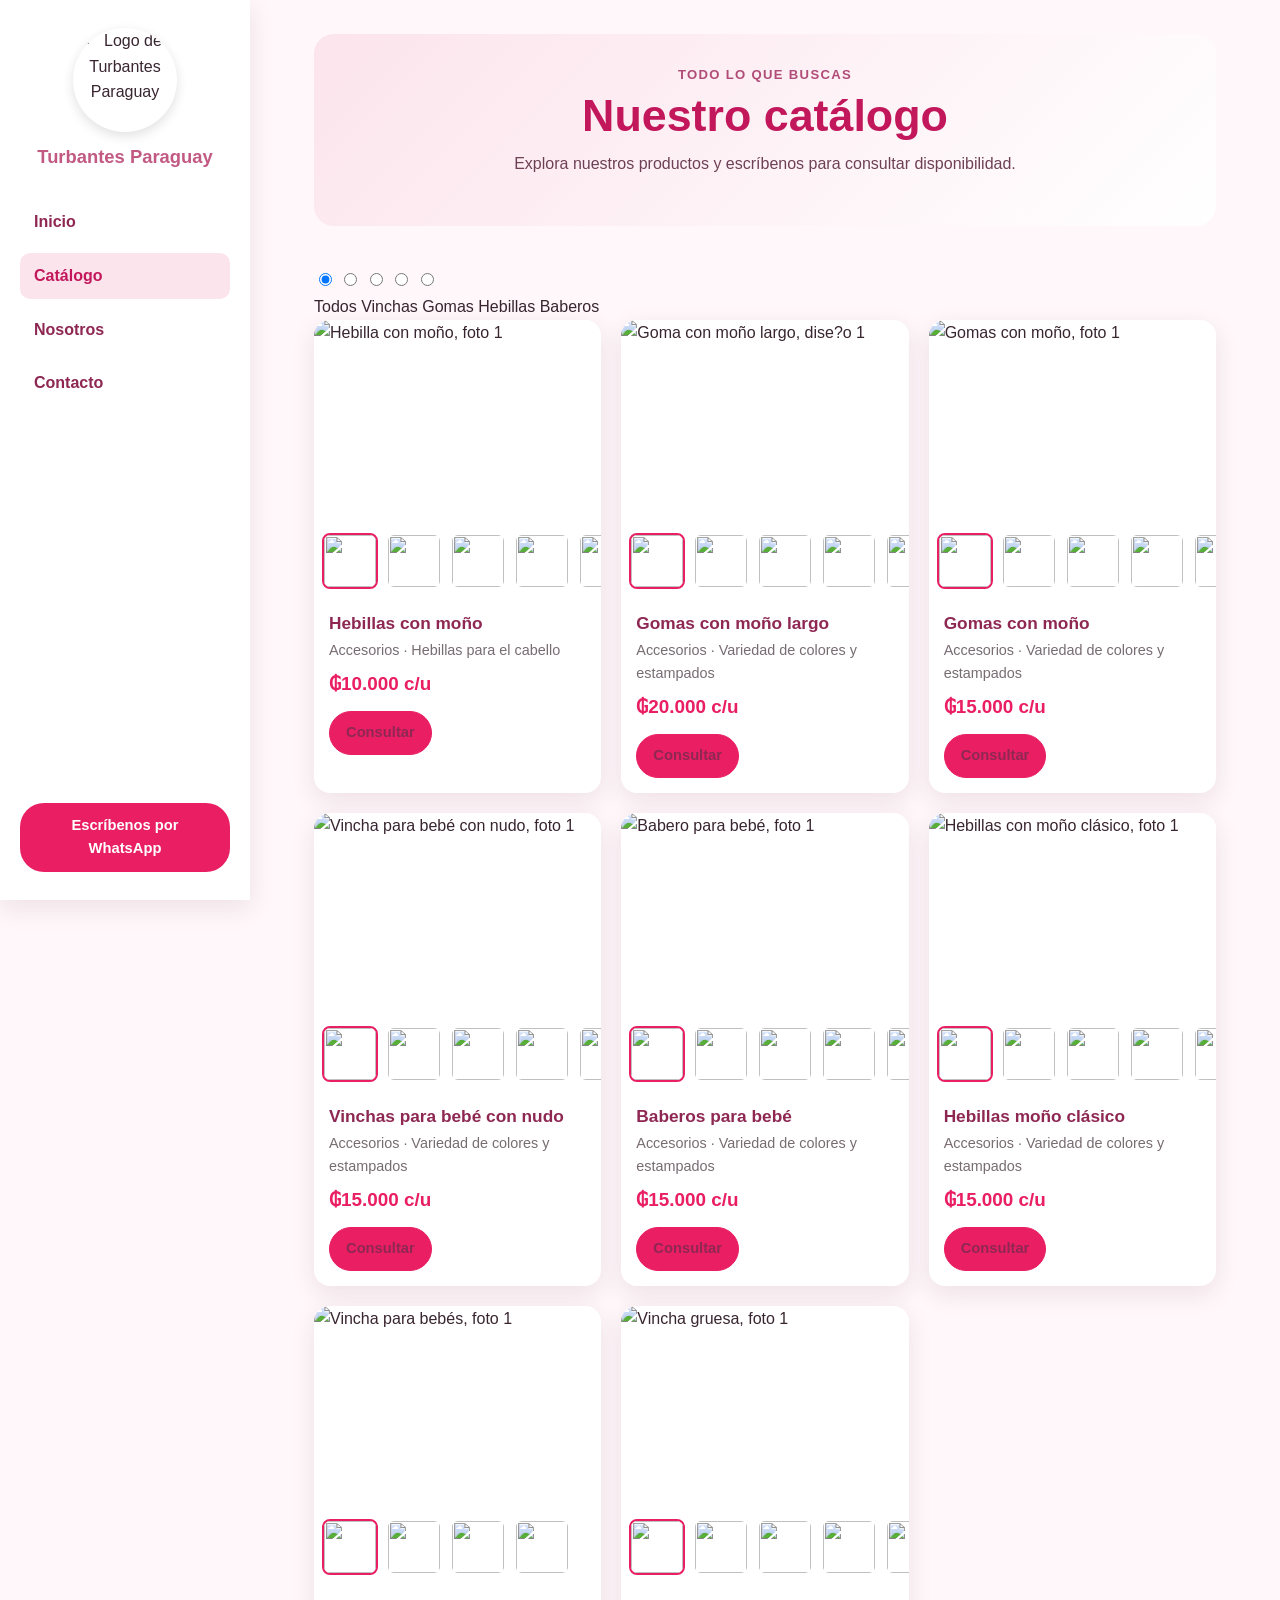
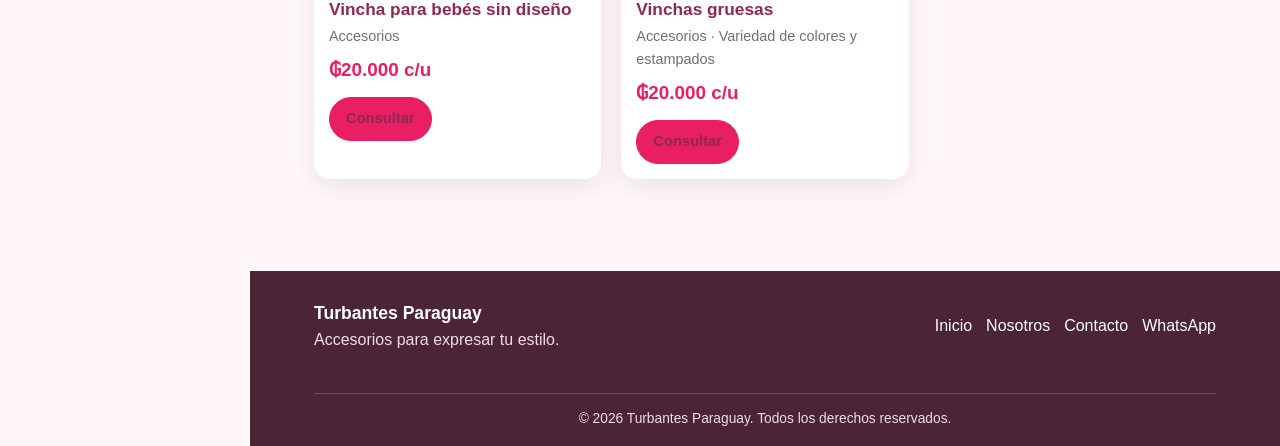
==== commit f7d8ed6a: "Update print statement from 'Hello' to 'Goodbye'" ====
--- a/catalogo.html
+++ b/catalogo.html
@@ -15,7 +15,7 @@
     </div>
     <nav aria-label="Navegación principal">
       <ul class="enlaces-menu">
-        <li><a href="index.html">Inicio</a></li>
+        <li><a href="lili.html">Inicio</a></li>
         <li><a href="catalogo.html" aria-current="page">Catálogo</a></li>
         <li><a href="nosotros.html">Nosotros</a></li>
         <li><a href="contacto.html">Contacto</a></li>
@@ -33,15 +33,22 @@
       </header>
 
       <section class="seccion" aria-label="Productos disponibles">
-        <label class="buscador">
-          <span class="sr-only">Buscar productos</span>
-          <input id="busqueda" type="search" placeholder="Buscar por nombre o categoría..." autocomplete="off">
-        </label>
-        <p id="sin-resultados" class="sin-resultados" hidden>No encontramos productos con ese nombre. Prueba otra búsqueda.</p>
+        <input class="filtro-radio" type="radio" name="categoria" id="filtro-todos" checked>
+        <input class="filtro-radio" type="radio" name="categoria" id="filtro-vinchas">
+        <input class="filtro-radio" type="radio" name="categoria" id="filtro-gomas">
+        <input class="filtro-radio" type="radio" name="categoria" id="filtro-hebillas">
+        <input class="filtro-radio" type="radio" name="categoria" id="filtro-baberos">
+        <div class="filtros-catalogo" role="group" aria-label="Filtrar productos por categoría">
+          <label for="filtro-todos">Todos</label>
+          <label for="filtro-vinchas">Vinchas</label>
+          <label for="filtro-gomas">Gomas</label>
+          <label for="filtro-hebillas">Hebillas</label>
+          <label for="filtro-baberos">Baberos</label>
+        </div>
         <div class="grid-productos" id="productos">
-          <article class="tarjeta" data-busqueda="hebillas hebilla con moño moños accesorios">
-            <div class="galeria-producto">
-              <img class="galeria-producto-principal" src="https://ik.imagekit.io/0gqil2ivwk/papu/Vincha%20gruesa/Goma%20con%20mo%C3%B1o/Goma%20con%20mo%C3%B1o%20largo/hebillas%20con%20mo%C3%B1o/hebillas%20con%20mo%C3%B1o%2011.jpeg?updatedAt=1793296175307" alt="Hebillas con moño, foto 1">
+          <article class="tarjeta" data-categoria="hebillas" data-busqueda="hebillas hebilla con moño moños accesorios">
+            <div class="galeria-producto">
+              <img class="galeria-producto-principal" src="https://ik.imagekit.io/0gqil2ivwk/papu/Vincha%20gruesa/Goma%20con%20mo%C3%B1o/Goma%20con%20mo%C3%B1o%20largo/hebillas%20con%20mo%C3%B1o/hebillas%20con%20mo%C3%B1o%2011.jpeg?updatedAt=1793296175307" alt="Hebilla con moño, foto 1">
               <div class="galeria-producto-miniaturas" role="group" aria-label="Fotos de hebillas con moño">
                 <button class="galeria-producto-miniatura" type="button" data-imagen-producto="https://ik.imagekit.io/0gqil2ivwk/papu/Vincha%20gruesa/Goma%20con%20mo%C3%B1o/Goma%20con%20mo%C3%B1o%20largo/hebillas%20con%20mo%C3%B1o/hebillas%20con%20mo%C3%B1o%2011.jpeg?updatedAt=1793296175307" aria-label="Mostrar foto 1 de hebillas con moño" aria-pressed="true">
                   <img src="https://ik.imagekit.io/0gqil2ivwk/papu/Vincha%20gruesa/Goma%20con%20mo%C3%B1o/Goma%20con%20mo%C3%B1o%20largo/hebillas%20con%20mo%C3%B1o/hebillas%20con%20mo%C3%B1o%2011.jpeg?updatedAt=1793296175307" alt="">
@@ -67,14 +74,14 @@
                 <button class="galeria-producto-miniatura" type="button" data-imagen-producto="https://ik.imagekit.io/0gqil2ivwk/papu/Vincha%20gruesa/Goma%20con%20mo%C3%B1o/Goma%20con%20mo%C3%B1o%20largo/hebillas%20con%20mo%C3%B1o/hebillas%20con%20mo%C3%B1o%201.jpeg?updatedAt=1793296167158" aria-label="Mostrar foto 8 de hebillas con moño" aria-pressed="false">
                   <img src="https://ik.imagekit.io/0gqil2ivwk/papu/Vincha%20gruesa/Goma%20con%20mo%C3%B1o/Goma%20con%20mo%C3%B1o%20largo/hebillas%20con%20mo%C3%B1o/hebillas%20con%20mo%C3%B1o%201.jpeg?updatedAt=1793296167158" alt="">
                 </button>
-                <button class="galeria-producto-miniatura" type="button" data-imagen-producto="https://ik.imagekit.io/0gqil2ivwk/papu/Vincha%20gruesa/Goma%20con%20mo%C3%B1o/Goma%20con%20mo%C3%B1o%20largo/hebillas%20con%20mo%C3%B1o/hebillas%20con%20mo%C3%B1o%203.jpeg?updatedAt=1793296167674" aria-label="Mostrar foto 9 de hebillas con moño" aria-pressed="false">
-                  <img src="https://ik.imagekit.io/0gqil2ivwk/papu/Vincha%20gruesa/Goma%20con%20mo%C3%B1o/Goma%20con%20mo%C3%B1o%20largo/hebillas%20con%20mo%C3%B1o/hebillas%20con%20mo%C3%B1o%203.jpeg?updatedAt=1793296167674" alt="">
+                <button class="galeria-producto-miniatura" type="button" data-imagen-producto="https://ik.imagekit.io/0gqil2ivwk/papu/Vincha%20gruesa/Goma%20con%20mo%C3%B1o/Goma%20con%20mo%C3%B1o%20largo/hebillas%20con%20mo%C3%B1o/hebillas%20con%20mo%C3%B1o%203.jpeg?updatedAt=1793296166764" aria-label="Mostrar foto 9 de hebillas con moño" aria-pressed="false">
+                  <img src="https://ik.imagekit.io/0gqil2ivwk/papu/Vincha%20gruesa/Goma%20con%20mo%C3%B1o/Goma%20con%20mo%C3%B1o%20largo/hebillas%20con%20mo%C3%B1o/hebillas%20con%20mo%C3%B1o%203.jpeg?updatedAt=1793296166764" alt="">
                 </button>
                 <button class="galeria-producto-miniatura" type="button" data-imagen-producto="https://ik.imagekit.io/0gqil2ivwk/papu/Vincha%20gruesa/Goma%20con%20mo%C3%B1o/Goma%20con%20mo%C3%B1o%20largo/hebillas%20con%20mo%C3%B1o/hebillas%20con%20mo%C3%B1o%204.jpeg?updatedAt=1793296162180" aria-label="Mostrar foto 10 de hebillas con moño" aria-pressed="false">
                   <img src="https://ik.imagekit.io/0gqil2ivwk/papu/Vincha%20gruesa/Goma%20con%20mo%C3%B1o/Goma%20con%20mo%C3%B1o%20largo/hebillas%20con%20mo%C3%B1o/hebillas%20con%20mo%C3%B1o%204.jpeg?updatedAt=1793296162180" alt="">
                 </button>
-                <button class="galeria-producto-miniatura" type="button" data-imagen-producto="https://ik.imagekit.io/0gqil2ivwk/papu/Vincha%20gruesa/Goma%20con%20mo%C3%B1o/Goma%20con%20mo%C3%B1o%20largo/hebillas%20con%20mo%C3%B1o/hebillas%20con%20mo%C3%B1o%205.jpeg?updatedAt=179329615446" aria-label="Mostrar foto 11 de hebillas con moño" aria-pressed="false">
-                  <img src="https://ik.imagekit.io/0gqil2ivwk/papu/Vincha%20gruesa/Goma%20con%20mo%C3%B1o/Goma%20con%20mo%C3%B1o%20largo/hebillas%20con%20mo%C3%B1o/hebillas%20con%20mo%C3%B1o%205.jpeg?updatedAt=179329615446" alt="">
+                <button class="galeria-producto-miniatura" type="button" data-imagen-producto="https://ik.imagekit.io/0gqil2ivwk/papu/Vincha%20gruesa/Goma%20con%20mo%C3%B1o/Goma%20con%20mo%C3%B1o%20largo/hebillas%20con%20mo%C3%B1o/hebillas%20con%20mo%C3%B1o%205.jpeg?updatedAt=1793296155446" aria-label="Mostrar foto 11 de hebillas con moño" aria-pressed="false">
+                  <img src="https://ik.imagekit.io/0gqil2ivwk/papu/Vincha%20gruesa/Goma%20con%20mo%C3%B1o/Goma%20con%20mo%C3%B1o%20largo/hebillas%20con%20mo%C3%B1o/hebillas%20con%20mo%C3%B1o%205.jpeg?updatedAt=1793296155446" alt="">
                 </button>
                 <button class="galeria-producto-miniatura" type="button" data-imagen-producto="https://ik.imagekit.io/0gqil2ivwk/papu/Vincha%20gruesa/Goma%20con%20mo%C3%B1o/Goma%20con%20mo%C3%B1o%20largo/hebillas%20con%20mo%C3%B1o/hebillas%20con%20mo%C3%B1o%202.jpeg?updatedAt=1793296154615" aria-label="Mostrar foto 12 de hebillas con moño" aria-pressed="false">
                   <img src="https://ik.imagekit.io/0gqil2ivwk/papu/Vincha%20gruesa/Goma%20con%20mo%C3%B1o/Goma%20con%20mo%C3%B1o%20largo/hebillas%20con%20mo%C3%B1o/hebillas%20con%20mo%C3%B1o%202.jpeg?updatedAt=1793296154615" alt="">
@@ -90,6 +97,335 @@
             <div class="tarjeta-contenido">
               <h2>Hebillas con moño</h2><p class="detalle">Accesorios · Hebillas para el cabello</p><p class="precio">₲10.000 c/u</p>
               <a class="boton boton-secundario" href="https://wa.me/595981123456?text=Hola%2C%20me%20interesan%20las%20hebillas%20con%20mo%C3%B1o." target="_blank" rel="noopener noreferrer">Consultar</a>
+            </div>
+          </article>
+          <article class="tarjeta" data-categoria="gomas" data-busqueda="gomas goma con moño largo accesorios variados colores estampados">
+            <div class="galeria-producto">
+              <img class="galeria-producto-principal" src="https://ik.imagekit.io/0gqil2ivwk/papu/Vincha%20gruesa/Goma%20con%20mo%C3%B1o/Goma%20con%20mo%C3%B1o%20largo/goma%20con%20mo%C3%B1o%20largo%2014.jpeg?updatedAt=1793295744786" alt="Goma con moño largo, dise?o 1">
+              <div class="galeria-producto-miniaturas" role="group" aria-label="Fotos de gomas con moño largo">
+                <button class="galeria-producto-miniatura" type="button" data-imagen-producto="https://ik.imagekit.io/0gqil2ivwk/papu/Vincha%20gruesa/Goma%20con%20mo%C3%B1o/Goma%20con%20mo%C3%B1o%20largo/goma%20con%20mo%C3%B1o%20largo%2014.jpeg?updatedAt=1793295744786" aria-label="Mostrar foto 1 de gomas con moño largo" aria-pressed="true">
+                  <img src="https://ik.imagekit.io/0gqil2ivwk/papu/Vincha%20gruesa/Goma%20con%20mo%C3%B1o/Goma%20con%20mo%C3%B1o%20largo/goma%20con%20mo%C3%B1o%20largo%2014.jpeg?updatedAt=1793295744786" alt="" loading="lazy" decoding="async">
+                </button>
+                <button class="galeria-producto-miniatura" type="button" data-imagen-producto="https://ik.imagekit.io/0gqil2ivwk/papu/Vincha%20gruesa/Goma%20con%20mo%C3%B1o/Goma%20con%20mo%C3%B1o%20largo/goma%20con%20mo%C3%B1o%20largo%203%20(2).jpeg?updatedAt=1793295175029" aria-label="Mostrar foto 2 de gomas con moño largo" aria-pressed="false">
+                  <img src="https://ik.imagekit.io/0gqil2ivwk/papu/Vincha%20gruesa/Goma%20con%20mo%C3%B1o/Goma%20con%20mo%C3%B1o%20largo/goma%20con%20mo%C3%B1o%20largo%203%20(2).jpeg?updatedAt=1793295175029" alt="" loading="lazy" decoding="async">
+                </button>
+                <button class="galeria-producto-miniatura" type="button" data-imagen-producto="https://ik.imagekit.io/0gqil2ivwk/papu/Vincha%20gruesa/Goma%20con%20mo%C3%B1o/Goma%20con%20mo%C3%B1o%20largo/goma%20con%20mo%C3%B1o%20largo%2013.jpeg?updatedAt=1793295173799" aria-label="Mostrar foto 3 de gomas con moño largo" aria-pressed="false">
+                  <img src="https://ik.imagekit.io/0gqil2ivwk/papu/Vincha%20gruesa/Goma%20con%20mo%C3%B1o/Goma%20con%20mo%C3%B1o%20largo/goma%20con%20mo%C3%B1o%20largo%2013.jpeg?updatedAt=1793295173799" alt="" loading="lazy" decoding="async">
+                </button>
+                <button class="galeria-producto-miniatura" type="button" data-imagen-producto="https://ik.imagekit.io/0gqil2ivwk/papu/Vincha%20gruesa/Goma%20con%20mo%C3%B1o/Goma%20con%20mo%C3%B1o%20largo/goma%20con%20mo%C3%B1o%20largo%208%20(2).jpeg?updatedAt=1793295173784" aria-label="Mostrar foto 4 de gomas con moño largo" aria-pressed="false">
+                  <img src="https://ik.imagekit.io/0gqil2ivwk/papu/Vincha%20gruesa/Goma%20con%20mo%C3%B1o/Goma%20con%20mo%C3%B1o%20largo/goma%20con%20mo%C3%B1o%20largo%208%20(2).jpeg?updatedAt=1793295173784" alt="" loading="lazy" decoding="async">
+                </button>
+                <button class="galeria-producto-miniatura" type="button" data-imagen-producto="https://ik.imagekit.io/0gqil2ivwk/papu/Vincha%20gruesa/Goma%20con%20mo%C3%B1o/Goma%20con%20mo%C3%B1o%20largo/goma%20con%20mo%C3%B1o%20largo%201%20(2).jpeg?updatedAt=1793295173770" aria-label="Mostrar foto 5 de gomas con moño largo" aria-pressed="false">
+                  <img src="https://ik.imagekit.io/0gqil2ivwk/papu/Vincha%20gruesa/Goma%20con%20mo%C3%B1o/Goma%20con%20mo%C3%B1o%20largo/goma%20con%20mo%C3%B1o%20largo%201%20(2).jpeg?updatedAt=1793295173770" alt="" loading="lazy" decoding="async">
+                </button>
+                <button class="galeria-producto-miniatura" type="button" data-imagen-producto="https://ik.imagekit.io/0gqil2ivwk/papu/Vincha%20gruesa/Goma%20con%20mo%C3%B1o/Goma%20con%20mo%C3%B1o%20largo/goma%20con%20mo%C3%B1o%20largo%2012.jpeg?updatedAt=1793295172340" aria-label="Mostrar foto 6 de gomas con moño largo" aria-pressed="false">
+                  <img src="https://ik.imagekit.io/0gqil2ivwk/papu/Vincha%20gruesa/Goma%20con%20mo%C3%B1o/Goma%20con%20mo%C3%B1o%20largo/goma%20con%20mo%C3%B1o%20largo%2012.jpeg?updatedAt=1793295172340" alt="" loading="lazy" decoding="async">
+                </button>
+                <button class="galeria-producto-miniatura" type="button" data-imagen-producto="https://ik.imagekit.io/0gqil2ivwk/papu/Vincha%20gruesa/Goma%20con%20mo%C3%B1o/Goma%20con%20mo%C3%B1o%20largo/goma%20con%20mo%C3%B1o%20largo%206%20(2).jpeg?updatedAt=1793295172343" aria-label="Mostrar foto 7 de gomas con moño largo" aria-pressed="false">
+                  <img src="https://ik.imagekit.io/0gqil2ivwk/papu/Vincha%20gruesa/Goma%20con%20mo%C3%B1o/Goma%20con%20mo%C3%B1o%20largo/goma%20con%20mo%C3%B1o%20largo%206%20(2).jpeg?updatedAt=1793295172343" alt="" loading="lazy" decoding="async">
+                </button>
+                <button class="galeria-producto-miniatura" type="button" data-imagen-producto="https://ik.imagekit.io/0gqil2ivwk/papu/Vincha%20gruesa/Goma%20con%20mo%C3%B1o/Goma%20con%20mo%C3%B1o%20largo/goma%20con%20mo%C3%B1o%20largo%209.jpeg?updatedAt=1793295172402" aria-label="Mostrar foto 8 de gomas con moño largo" aria-pressed="false">
+                  <img src="https://ik.imagekit.io/0gqil2ivwk/papu/Vincha%20gruesa/Goma%20con%20mo%C3%B1o/Goma%20con%20mo%C3%B1o%20largo/goma%20con%20mo%C3%B1o%20largo%209.jpeg?updatedAt=1793295172402" alt="" loading="lazy" decoding="async">
+                </button>
+                <button class="galeria-producto-miniatura" type="button" data-imagen-producto="https://ik.imagekit.io/0gqil2ivwk/papu/Vincha%20gruesa/Goma%20con%20mo%C3%B1o/Goma%20con%20mo%C3%B1o%20largo/goma%20con%20mo%C3%B1o%20largo%205%20(2).jpeg?updatedAt=1793295172286" aria-label="Mostrar foto 9 de gomas con moño largo" aria-pressed="false">
+                  <img src="https://ik.imagekit.io/0gqil2ivwk/papu/Vincha%20gruesa/Goma%20con%20mo%C3%B1o/Goma%20con%20mo%C3%B1o%20largo/goma%20con%20mo%C3%B1o%20largo%205%20(2).jpeg?updatedAt=1793295172286" alt="" loading="lazy" decoding="async">
+                </button>
+                <button class="galeria-producto-miniatura" type="button" data-imagen-producto="https://ik.imagekit.io/0gqil2ivwk/papu/Vincha%20gruesa/Goma%20con%20mo%C3%B1o/Goma%20con%20mo%C3%B1o%20largo/goma%20con%20mo%C3%B1o%20largo%207%20(2).jpeg?updatedAt=1793295171216" aria-label="Mostrar foto 10 de gomas con moño largo" aria-pressed="false">
+                  <img src="https://ik.imagekit.io/0gqil2ivwk/papu/Vincha%20gruesa/Goma%20con%20mo%C3%B1o/Goma%20con%20mo%C3%B1o%20largo/goma%20con%20mo%C3%B1o%20largo%207%20(2).jpeg?updatedAt=1793295171216" alt="" loading="lazy" decoding="async">
+                </button>
+                <button class="galeria-producto-miniatura" type="button" data-imagen-producto="https://ik.imagekit.io/0gqil2ivwk/papu/Vincha%20gruesa/Goma%20con%20mo%C3%B1o/Goma%20con%20mo%C3%B1o%20largo/goma%20con%20mo%C3%B1o%20largo%2011.jpeg?updatedAt=1793295171006" aria-label="Mostrar foto 11 de gomas con moño largo" aria-pressed="false">
+                  <img src="https://ik.imagekit.io/0gqil2ivwk/papu/Vincha%20gruesa/Goma%20con%20mo%C3%B1o/Goma%20con%20mo%C3%B1o%20largo/goma%20con%20mo%C3%B1o%20largo%2011.jpeg?updatedAt=1793295171006" alt="" loading="lazy" decoding="async">
+                </button>
+                <button class="galeria-producto-miniatura" type="button" data-imagen-producto="https://ik.imagekit.io/0gqil2ivwk/papu/Vincha%20gruesa/Goma%20con%20mo%C3%B1o/Goma%20con%20mo%C3%B1o%20largo/goma%20con%20mo%C3%B1o%20largo%204%20(2).jpeg?updatedAt=1793295161087" aria-label="Mostrar foto 12 de gomas con moño largo" aria-pressed="false">
+                  <img src="https://ik.imagekit.io/0gqil2ivwk/papu/Vincha%20gruesa/Goma%20con%20mo%C3%B1o/Goma%20con%20mo%C3%B1o%20largo/goma%20con%20mo%C3%B1o%20largo%204%20(2).jpeg?updatedAt=1793295161087" alt="" loading="lazy" decoding="async">
+                </button>
+                <button class="galeria-producto-miniatura" type="button" data-imagen-producto="https://ik.imagekit.io/0gqil2ivwk/papu/Vincha%20gruesa/Goma%20con%20mo%C3%B1o/Goma%20con%20mo%C3%B1o%20largo/goma%20con%20mo%C3%B1o%20largo%2010.jpeg?updatedAt=1793295160066" aria-label="Mostrar foto 13 de gomas con moño largo" aria-pressed="false">
+                  <img src="https://ik.imagekit.io/0gqil2ivwk/papu/Vincha%20gruesa/Goma%20con%20mo%C3%B1o/Goma%20con%20mo%C3%B1o%20largo/goma%20con%20mo%C3%B1o%20largo%2010.jpeg?updatedAt=1793295160066" alt="" loading="lazy" decoding="async">
+                </button>
+              </div>
+            </div>
+            <div class="tarjeta-contenido">
+              <h2>Gomas con moño largo</h2><p class="detalle">Accesorios · Variedad de colores y estampados</p><p class="precio">₲20.000 c/u</p>
+              <a class="boton boton-secundario" href="https://wa.me/595981123456?text=Hola%2C%20me%20interesan%20las%20gomas%20con%20mo%C3%B1o%20largo." target="_blank" rel="noopener noreferrer">Consultar</a>
+            </div>
+          </article>
+          <article class="tarjeta" data-categoria="gomas" data-busqueda="gomas goma con moño accesorios variedad colores estampados">
+            <div class="galeria-producto">
+              <img class="galeria-producto-principal" src="https://ik.imagekit.io/0gqil2ivwk/papu/Vincha%20gruesa/Goma%20con%20mo%C3%B1o/Goma%20con%20mo%C3%B1o%205.jpeg?updatedAt=1793228526819" alt="Gomas con moño, foto 1">
+              <div class="galeria-producto-miniaturas" role="group" aria-label="Fotos de gomas con moño">
+                <button class="galeria-producto-miniatura" type="button" data-imagen-producto="https://ik.imagekit.io/0gqil2ivwk/papu/Vincha%20gruesa/Goma%20con%20mo%C3%B1o/Goma%20con%20mo%C3%B1o%205.jpeg?updatedAt=1793228526819" aria-label="Mostrar foto 1 de gomas con moño" aria-pressed="true">
+                  <img src="https://ik.imagekit.io/0gqil2ivwk/papu/Vincha%20gruesa/Goma%20con%20mo%C3%B1o/Goma%20con%20mo%C3%B1o%205.jpeg?updatedAt=1793228526819" alt="" loading="lazy" decoding="async">
+                </button>
+                <button class="galeria-producto-miniatura" type="button" data-imagen-producto="https://ik.imagekit.io/0gqil2ivwk/papu/Vincha%20gruesa/Goma%20con%20mo%C3%B1o/Goma%20con%20mo%C3%B1o%206.jpeg?updatedAt=1793228526712" aria-label="Mostrar foto 2 de gomas con moño" aria-pressed="false">
+                  <img src="https://ik.imagekit.io/0gqil2ivwk/papu/Vincha%20gruesa/Goma%20con%20mo%C3%B1o/Goma%20con%20mo%C3%B1o%206.jpeg?updatedAt=1793228526712" alt="" loading="lazy" decoding="async">
+                </button>
+                <button class="galeria-producto-miniatura" type="button" data-imagen-producto="https://ik.imagekit.io/0gqil2ivwk/papu/Vincha%20gruesa/Goma%20con%20mo%C3%B1o/Goma%20con%20mo%C3%B1o%201.jpeg?updatedAt=1793228527145" aria-label="Mostrar foto 3 de gomas con moño" aria-pressed="false">
+                  <img src="https://ik.imagekit.io/0gqil2ivwk/papu/Vincha%20gruesa/Goma%20con%20mo%C3%B1o/Goma%20con%20mo%C3%B1o%201.jpeg?updatedAt=1793228527145" alt="" loading="lazy" decoding="async">
+                </button>
+                <button class="galeria-producto-miniatura" type="button" data-imagen-producto="https://ik.imagekit.io/0gqil2ivwk/papu/Vincha%20gruesa/Goma%20con%20mo%C3%B1o/Goma%20con%20mo%C3%B1o%207.jpeg?updatedAt=1793228526967" aria-label="Mostrar foto 4 de gomas con moño" aria-pressed="false">
+                  <img src="https://ik.imagekit.io/0gqil2ivwk/papu/Vincha%20gruesa/Goma%20con%20mo%C3%B1o/Goma%20con%20mo%C3%B1o%207.jpeg?updatedAt=1793228526967" alt="" loading="lazy" decoding="async">
+                </button>
+                <button class="galeria-producto-miniatura" type="button" data-imagen-producto="https://ik.imagekit.io/0gqil2ivwk/papu/Vincha%20gruesa/Goma%20con%20mo%C3%B1o/Goma%20con%20mo%C3%B1o%2010.jpeg?updatedAt=1793228527054" aria-label="Mostrar foto 5 de gomas con moño" aria-pressed="false">
+                  <img src="https://ik.imagekit.io/0gqil2ivwk/papu/Vincha%20gruesa/Goma%20con%20mo%C3%B1o/Goma%20con%20mo%C3%B1o%2010.jpeg?updatedAt=1793228527054" alt="" loading="lazy" decoding="async">
+                </button>
+                <button class="galeria-producto-miniatura" type="button" data-imagen-producto="https://ik.imagekit.io/0gqil2ivwk/papu/Vincha%20gruesa/Goma%20con%20mo%C3%B1o/Goma%20con%20mo%C3%B1o%2015.jpeg?updatedAt=1793228526984" aria-label="Mostrar foto 6 de gomas con moño" aria-pressed="false">
+                  <img src="https://ik.imagekit.io/0gqil2ivwk/papu/Vincha%20gruesa/Goma%20con%20mo%C3%B1o/Goma%20con%20mo%C3%B1o%2015.jpeg?updatedAt=1793228526984" alt="" loading="lazy" decoding="async">
+                </button>
+                <button class="galeria-producto-miniatura" type="button" data-imagen-producto="https://ik.imagekit.io/0gqil2ivwk/papu/Vincha%20gruesa/Goma%20con%20mo%C3%B1o/Goma%20con%20mo%C3%B1o%2014.jpeg?updatedAt=1793228527054" aria-label="Mostrar foto 7 de gomas con moño" aria-pressed="false">
+                  <img src="https://ik.imagekit.io/0gqil2ivwk/papu/Vincha%20gruesa/Goma%20con%20mo%C3%B1o/Goma%20con%20mo%C3%B1o%2014.jpeg?updatedAt=1793228527054" alt="" loading="lazy" decoding="async">
+                </button>
+                <button class="galeria-producto-miniatura" type="button" data-imagen-producto="https://ik.imagekit.io/0gqil2ivwk/papu/Vincha%20gruesa/Goma%20con%20mo%C3%B1o/Goma%20con%20mo%C3%B1o%208.jpeg?updatedAt=1793228526851" aria-label="Mostrar foto 8 de gomas con moño" aria-pressed="false">
+                  <img src="https://ik.imagekit.io/0gqil2ivwk/papu/Vincha%20gruesa/Goma%20con%20mo%C3%B1o/Goma%20con%20mo%C3%B1o%208.jpeg?updatedAt=1793228526851" alt="" loading="lazy" decoding="async">
+                </button>
+                <button class="galeria-producto-miniatura" type="button" data-imagen-producto="https://ik.imagekit.io/0gqil2ivwk/papu/Vincha%20gruesa/Goma%20con%20mo%C3%B1o/Goma%20con%20mo%C3%B1o%2016.jpeg?updatedAt=1793228526718" aria-label="Mostrar foto 9 de gomas con moño" aria-pressed="false">
+                  <img src="https://ik.imagekit.io/0gqil2ivwk/papu/Vincha%20gruesa/Goma%20con%20mo%C3%B1o/Goma%20con%20mo%C3%B1o%2016.jpeg?updatedAt=1793228526718" alt="" loading="lazy" decoding="async">
+                </button>
+                <button class="galeria-producto-miniatura" type="button" data-imagen-producto="https://ik.imagekit.io/0gqil2ivwk/papu/Vincha%20gruesa/Goma%20con%20mo%C3%B1o/Goma%20con%20mo%C3%B1o%202.jpeg?updatedAt=1793228526841" aria-label="Mostrar foto 10 de gomas con moño" aria-pressed="false">
+                  <img src="https://ik.imagekit.io/0gqil2ivwk/papu/Vincha%20gruesa/Goma%20con%20mo%C3%B1o/Goma%20con%20mo%C3%B1o%202.jpeg?updatedAt=1793228526841" alt="" loading="lazy" decoding="async">
+                </button>
+                <button class="galeria-producto-miniatura" type="button" data-imagen-producto="https://ik.imagekit.io/0gqil2ivwk/papu/Vincha%20gruesa/Goma%20con%20mo%C3%B1o/Goma%20con%20mo%C3%B1o%2011.jpeg?updatedAt=1793228526556" aria-label="Mostrar foto 11 de gomas con moño" aria-pressed="false">
+                  <img src="https://ik.imagekit.io/0gqil2ivwk/papu/Vincha%20gruesa/Goma%20con%20mo%C3%B1o/Goma%20con%20mo%C3%B1o%2011.jpeg?updatedAt=1793228526556" alt="" loading="lazy" decoding="async">
+                </button>
+                <button class="galeria-producto-miniatura" type="button" data-imagen-producto="https://ik.imagekit.io/0gqil2ivwk/papu/Vincha%20gruesa/Goma%20con%20mo%C3%B1o/Goma%20con%20mo%C3%B1o%2013.jpeg?updatedAt=1793228526692" aria-label="Mostrar foto 12 de gomas con moño" aria-pressed="false">
+                  <img src="https://ik.imagekit.io/0gqil2ivwk/papu/Vincha%20gruesa/Goma%20con%20mo%C3%B1o/Goma%20con%20mo%C3%B1o%2013.jpeg?updatedAt=1793228526692" alt="" loading="lazy" decoding="async">
+                </button>
+              </div>
+            </div>
+            <div class="tarjeta-contenido">
+              <h2>Gomas con moño</h2><p class="detalle">Accesorios · Variedad de colores y estampados</p><p class="precio">₲15.000 c/u</p>
+              <a class="boton boton-secundario" href="https://wa.me/595981123456?text=Hola%2C%20me%20interesan%20las%20gomas%20con%20mo%C3%B1o." target="_blank" rel="noopener noreferrer">Consultar</a>
+            </div>
+          </article>
+          <article class="tarjeta" data-categoria="vinchas" data-busqueda="vinchas vinchas anchas para bebés con nudo accesorios variedad de colores y estampados">
+            <div class="galeria-producto">
+              <img class="galeria-producto-principal" src="https://ik.imagekit.io/0gqil2ivwk/papu/vincha%20anchas%20para%20beb%C3%A9s%20con%20nudo/vinchas%20anchas%20para%20bebpes%20con%20nudo%209.jpeg?updatedAt=1793223610034" alt="Vincha para bebé con nudo, foto 1">
+              <div class="galeria-producto-miniaturas" role="group" aria-label="Fotos de vinchas para bebé con nudo">
+                <button class="galeria-producto-miniatura" type="button" data-imagen-producto="https://ik.imagekit.io/0gqil2ivwk/papu/vincha%20anchas%20para%20beb%C3%A9s%20con%20nudo/vinchas%20anchas%20para%20bebpes%20con%20nudo%209.jpeg?updatedAt=1793223610034" aria-label="Mostrar foto 1 de vinchas para bebé con nudo" aria-pressed="true">
+                  <img src="https://ik.imagekit.io/0gqil2ivwk/papu/vincha%20anchas%20para%20beb%C3%A9s%20con%20nudo/vinchas%20anchas%20para%20bebpes%20con%20nudo%209.jpeg?updatedAt=1793223610034" alt="" loading="lazy" decoding="async">
+                </button>
+                <button class="galeria-producto-miniatura" type="button" data-imagen-producto="https://ik.imagekit.io/0gqil2ivwk/papu/vincha%20anchas%20para%20beb%C3%A9s%20con%20nudo/vinchas%20anchas%20para%20beb%C3%A9s%20con%20nudos%207.jpeg?updatedAt=1793223600493" aria-label="Mostrar foto 2 de vinchas para bebé con nudo" aria-pressed="false">
+                  <img src="https://ik.imagekit.io/0gqil2ivwk/papu/vincha%20anchas%20para%20beb%C3%A9s%20con%20nudo/vinchas%20anchas%20para%20beb%C3%A9s%20con%20nudos%207.jpeg?updatedAt=1793223600493" alt="" loading="lazy" decoding="async">
+                </button>
+                <button class="galeria-producto-miniatura" type="button" data-imagen-producto="https://ik.imagekit.io/0gqil2ivwk/papu/vincha%20anchas%20para%20beb%C3%A9s%20con%20nudo/vinchas%20anchas%20para%20beb%C3%A9s%20con%20nudos%204.jpeg?updatedAt=1793223591075" aria-label="Mostrar foto 3 de vinchas para bebé con nudo" aria-pressed="false">
+                  <img src="https://ik.imagekit.io/0gqil2ivwk/papu/vincha%20anchas%20para%20beb%C3%A9s%20con%20nudo/vinchas%20anchas%20para%20beb%C3%A9s%20con%20nudos%204.jpeg?updatedAt=1793223591075" alt="" loading="lazy" decoding="async">
+                </button>
+                <button class="galeria-producto-miniatura" type="button" data-imagen-producto="https://ik.imagekit.io/0gqil2ivwk/papu/vincha%20anchas%20para%20beb%C3%A9s%20con%20nudo/vinchas%20anchas%20para%20beb%C3%A9s%20con%20nudos%203.jpeg?updatedAt=1793223581697" aria-label="Mostrar foto 4 de vinchas para bebé con nudo" aria-pressed="false">
+                  <img src="https://ik.imagekit.io/0gqil2ivwk/papu/vincha%20anchas%20para%20beb%C3%A9s%20con%20nudo/vinchas%20anchas%20para%20beb%C3%A9s%20con%20nudos%203.jpeg?updatedAt=1793223581697" alt="" loading="lazy" decoding="async">
+                </button>
+                <button class="galeria-producto-miniatura" type="button" data-imagen-producto="https://ik.imagekit.io/0gqil2ivwk/papu/vincha%20anchas%20para%20beb%C3%A9s%20con%20nudo/vinchas%20anchas%20para%20bebes%20con%20nudos%202.jpeg?updatedAt=1793223568828" aria-label="Mostrar foto 5 de vinchas para bebé con nudo" aria-pressed="false">
+                  <img src="https://ik.imagekit.io/0gqil2ivwk/papu/vincha%20anchas%20para%20beb%C3%A9s%20con%20nudo/vinchas%20anchas%20para%20bebes%20con%20nudos%202.jpeg?updatedAt=1793223568828" alt="" loading="lazy" decoding="async">
+                </button>
+                <button class="galeria-producto-miniatura" type="button" data-imagen-producto="https://ik.imagekit.io/0gqil2ivwk/papu/vincha%20anchas%20para%20beb%C3%A9s%20con%20nudo/vinchas%20anchas%20para%20bebes%20con%20nudos%201.jpeg?updatedAt=1793223559582" aria-label="Mostrar foto 6 de vinchas para bebé con nudo" aria-pressed="false">
+                  <img src="https://ik.imagekit.io/0gqil2ivwk/papu/vincha%20anchas%20para%20beb%C3%A9s%20con%20nudo/vinchas%20anchas%20para%20bebes%20con%20nudos%201.jpeg?updatedAt=1793223559582" alt="" loading="lazy" decoding="async">
+                </button>
+                <button class="galeria-producto-miniatura" type="button" data-imagen-producto="https://ik.imagekit.io/0gqil2ivwk/papu/vincha%20anchas%20para%20beb%C3%A9s%20con%20nudo/vinchas%20anchas%20para%20beb%C3%A9s%20con%20nudo%2016.jpeg?updatedAt=1793223546648" aria-label="Mostrar foto 7 de vinchas para bebé con nudo" aria-pressed="false">
+                  <img src="https://ik.imagekit.io/0gqil2ivwk/papu/vincha%20anchas%20para%20beb%C3%A9s%20con%20nudo/vinchas%20anchas%20para%20beb%C3%A9s%20con%20nudo%2016.jpeg?updatedAt=1793223546648" alt="" loading="lazy" decoding="async">
+                </button>
+                <button class="galeria-producto-miniatura" type="button" data-imagen-producto="https://ik.imagekit.io/0gqil2ivwk/papu/vincha%20anchas%20para%20beb%C3%A9s%20con%20nudo/vinchas%20anchas%20para%20beb%C3%A9s%20con%20nudo%2015.jpeg?updatedAt=1793223537729" aria-label="Mostrar foto 8 de vinchas para bebé con nudo" aria-pressed="false">
+                  <img src="https://ik.imagekit.io/0gqil2ivwk/papu/vincha%20anchas%20para%20beb%C3%A9s%20con%20nudo/vinchas%20anchas%20para%20beb%C3%A9s%20con%20nudo%2015.jpeg?updatedAt=1793223537729" alt="" loading="lazy" decoding="async">
+                </button>
+                <button class="galeria-producto-miniatura" type="button" data-imagen-producto="https://ik.imagekit.io/0gqil2ivwk/papu/vincha%20anchas%20para%20beb%C3%A9s%20con%20nudo/vinchas%20anchas%20para%20beb%C3%A9s%20con%20nudo%2014.jpeg?updatedAt=1793223526033" aria-label="Mostrar foto 9 de vinchas para bebé con nudo" aria-pressed="false">
+                  <img src="https://ik.imagekit.io/0gqil2ivwk/papu/vincha%20anchas%20para%20beb%C3%A9s%20con%20nudo/vinchas%20anchas%20para%20beb%C3%A9s%20con%20nudo%2014.jpeg?updatedAt=1793223526033" alt="" loading="lazy" decoding="async">
+                </button>
+                <button class="galeria-producto-miniatura" type="button" data-imagen-producto="https://ik.imagekit.io/0gqil2ivwk/papu/vincha%20anchas%20para%20beb%C3%A9s%20con%20nudo/vinchas%20anchas%20para%20beb%C3%A9s%20con%20nudo%2013.jpeg?updatedAt=1793223517482" aria-label="Mostrar foto 10 de vinchas para bebé con nudo" aria-pressed="false">
+                  <img src="https://ik.imagekit.io/0gqil2ivwk/papu/vincha%20anchas%20para%20beb%C3%A9s%20con%20nudo/vinchas%20anchas%20para%20beb%C3%A9s%20con%20nudo%2013.jpeg?updatedAt=1793223517482" alt="" loading="lazy" decoding="async">
+                </button>
+                <button class="galeria-producto-miniatura" type="button" data-imagen-producto="https://ik.imagekit.io/0gqil2ivwk/papu/vincha%20anchas%20para%20beb%C3%A9s%20con%20nudo/vinchas%20anchas%20para%20beb%C3%A9s%20con%20nudo%2012.jpeg?updatedAt=1793223506923" aria-label="Mostrar foto 11 de vinchas para bebé con nudo" aria-pressed="false">
+                  <img src="https://ik.imagekit.io/0gqil2ivwk/papu/vincha%20anchas%20para%20beb%C3%A9s%20con%20nudo/vinchas%20anchas%20para%20beb%C3%A9s%20con%20nudo%2012.jpeg?updatedAt=1793223506923" alt="" loading="lazy" decoding="async">
+                </button>
+                <button class="galeria-producto-miniatura" type="button" data-imagen-producto="https://ik.imagekit.io/0gqil2ivwk/papu/vincha%20anchas%20para%20beb%C3%A9s%20con%20nudo/vinchas%20anchas%20para%20beb%C3%A9s%20con%20nudo%2011.jpeg?updatedAt=1793223475322" aria-label="Mostrar foto 12 de vinchas para bebé con nudo" aria-pressed="false">
+                  <img src="https://ik.imagekit.io/0gqil2ivwk/papu/vincha%20anchas%20para%20beb%C3%A9s%20con%20nudo/vinchas%20anchas%20para%20beb%C3%A9s%20con%20nudo%2011.jpeg?updatedAt=1793223475322" alt="" loading="lazy" decoding="async">
+                </button>
+                <button class="galeria-producto-miniatura" type="button" data-imagen-producto="https://ik.imagekit.io/0gqil2ivwk/papu/vincha%20anchas%20para%20beb%C3%A9s%20con%20nudo/vinchas%20anchas%20para%20beb%C3%A9s%20con%20nudo%2010.jpeg?updatedAt=1793223464207" aria-label="Mostrar foto 13 de vinchas para bebé con nudo" aria-pressed="false">
+                  <img src="https://ik.imagekit.io/0gqil2ivwk/papu/vincha%20anchas%20para%20beb%C3%A9s%20con%20nudo/vinchas%20anchas%20para%20beb%C3%A9s%20con%20nudo%2010.jpeg?updatedAt=1793223464207" alt="" loading="lazy" decoding="async">
+                </button>
+                <button class="galeria-producto-miniatura" type="button" data-imagen-producto="https://ik.imagekit.io/0gqil2ivwk/papu/vincha%20anchas%20para%20beb%C3%A9s%20con%20nudo/vinchas%20anchas%20para%20beb%C3%A9s%20con%20nudo%208.jpeg?updatedAt=1793223442896" aria-label="Mostrar foto 14 de vinchas para bebé con nudo" aria-pressed="false">
+                  <img src="https://ik.imagekit.io/0gqil2ivwk/papu/vincha%20anchas%20para%20beb%C3%A9s%20con%20nudo/vinchas%20anchas%20para%20beb%C3%A9s%20con%20nudo%208.jpeg?updatedAt=1793223442896" alt="" loading="lazy" decoding="async">
+                </button>
+                <button class="galeria-producto-miniatura" type="button" data-imagen-producto="https://ik.imagekit.io/0gqil2ivwk/papu/vincha%20anchas%20para%20beb%C3%A9s%20con%20nudo/vinchas%20anchas%20para%20beb%C3%A9s%20con%20nudo%206.jpeg?updatedAt=1793223393080" aria-label="Mostrar foto 15 de vinchas para bebé con nudo" aria-pressed="false">
+                  <img src="https://ik.imagekit.io/0gqil2ivwk/papu/vincha%20anchas%20para%20beb%C3%A9s%20con%20nudo/vinchas%20anchas%20para%20beb%C3%A9s%20con%20nudo%206.jpeg?updatedAt=1793223393080" alt="" loading="lazy" decoding="async">
+                </button>
+                <button class="galeria-producto-miniatura" type="button" data-imagen-producto="https://ik.imagekit.io/0gqil2ivwk/papu/vincha%20anchas%20para%20beb%C3%A9s%20con%20nudo/vinchas%20anchas%20para%20beb%C3%A9s%20con%20nudo%205.jpeg?updatedAt=1793223379983" aria-label="Mostrar foto 16 de vinchas para bebé con nudo" aria-pressed="false">
+                  <img src="https://ik.imagekit.io/0gqil2ivwk/papu/vincha%20anchas%20para%20beb%C3%A9s%20con%20nudo/vinchas%20anchas%20para%20beb%C3%A9s%20con%20nudo%205.jpeg?updatedAt=1793223379983" alt="" loading="lazy" decoding="async">
+                </button>
+              </div>
+            </div>
+            <div class="tarjeta-contenido">
+              <h2>Vinchas para bebé con nudo</h2><p class="detalle">Accesorios · Variedad de colores y estampados</p><p class="precio">₲15.000 c/u</p>
+              <a class="boton boton-secundario" href="https://wa.me/595981123456?text=Hola%2C%20me%20interesan%20las%20vinchas%20para%20beb%C3%A9%20con%20nudo." target="_blank" rel="noopener noreferrer">Consultar</a>
+            </div>
+          </article>
+          <article class="tarjeta" data-categoria="baberos" data-busqueda="baberos babero bebé accesorios variedad de colores estampados">
+            <div class="galeria-producto">
+              <img class="galeria-producto-principal" src="https://ik.imagekit.io/0gqil2ivwk/papu/vincha%20anchas%20para%20beb%C3%A9s%20con%20nudo/Baberos/babero%2015.jpeg?updatedAt=1793225435778" alt="Babero para bebé, foto 1">
+              <div class="galeria-producto-miniaturas" role="group" aria-label="Fotos de baberos para bebé">
+                <button class="galeria-producto-miniatura" type="button" data-imagen-producto="https://ik.imagekit.io/0gqil2ivwk/papu/vincha%20anchas%20para%20beb%C3%A9s%20con%20nudo/Baberos/babero%2015.jpeg?updatedAt=1793225435778" aria-label="Mostrar foto 1 de baberos para bebé" aria-pressed="true">
+                  <img src="https://ik.imagekit.io/0gqil2ivwk/papu/vincha%20anchas%20para%20beb%C3%A9s%20con%20nudo/Baberos/babero%2015.jpeg?updatedAt=1793225435778" alt="" loading="lazy" decoding="async">
+                </button>
+                <button class="galeria-producto-miniatura" type="button" data-imagen-producto="https://ik.imagekit.io/0gqil2ivwk/papu/vincha%20anchas%20para%20beb%C3%A9s%20con%20nudo/Baberos/babero%2014.jpeg?updatedAt=1793225426378" aria-label="Mostrar foto 2 de baberos para bebé" aria-pressed="false">
+                  <img src="https://ik.imagekit.io/0gqil2ivwk/papu/vincha%20anchas%20para%20beb%C3%A9s%20con%20nudo/Baberos/babero%2014.jpeg?updatedAt=1793225426378" alt="" loading="lazy" decoding="async">
+                </button>
+                <button class="galeria-producto-miniatura" type="button" data-imagen-producto="https://ik.imagekit.io/0gqil2ivwk/papu/vincha%20anchas%20para%20beb%C3%A9s%20con%20nudo/Baberos/babero%2013.jpeg?updatedAt=1793225417641" aria-label="Mostrar foto 3 de baberos para bebé" aria-pressed="false">
+                  <img src="https://ik.imagekit.io/0gqil2ivwk/papu/vincha%20anchas%20para%20beb%C3%A9s%20con%20nudo/Baberos/babero%2013.jpeg?updatedAt=1793225417641" alt="" loading="lazy" decoding="async">
+                </button>
+                <button class="galeria-producto-miniatura" type="button" data-imagen-producto="https://ik.imagekit.io/0gqil2ivwk/papu/vincha%20anchas%20para%20beb%C3%A9s%20con%20nudo/Baberos/babero%2012.jpeg?updatedAt=1793225408672" aria-label="Mostrar foto 4 de baberos para bebé" aria-pressed="false">
+                  <img src="https://ik.imagekit.io/0gqil2ivwk/papu/vincha%20anchas%20para%20beb%C3%A9s%20con%20nudo/Baberos/babero%2012.jpeg?updatedAt=1793225408672" alt="" loading="lazy" decoding="async">
+                </button>
+                <button class="galeria-producto-miniatura" type="button" data-imagen-producto="https://ik.imagekit.io/0gqil2ivwk/papu/vincha%20anchas%20para%20beb%C3%A9s%20con%20nudo/Baberos/babero%2011.jpeg?updatedAt=1793225400479" aria-label="Mostrar foto 5 de baberos para bebé" aria-pressed="false">
+                  <img src="https://ik.imagekit.io/0gqil2ivwk/papu/vincha%20anchas%20para%20beb%C3%A9s%20con%20nudo/Baberos/babero%2011.jpeg?updatedAt=1793225400479" alt="" loading="lazy" decoding="async">
+                </button>
+                <button class="galeria-producto-miniatura" type="button" data-imagen-producto="https://ik.imagekit.io/0gqil2ivwk/papu/vincha%20anchas%20para%20beb%C3%A9s%20con%20nudo/Baberos/babero%2010.jpeg?updatedAt=1793225392202" aria-label="Mostrar foto 6 de baberos para bebé" aria-pressed="false">
+                  <img src="https://ik.imagekit.io/0gqil2ivwk/papu/vincha%20anchas%20para%20beb%C3%A9s%20con%20nudo/Baberos/babero%2010.jpeg?updatedAt=1793225392202" alt="" loading="lazy" decoding="async">
+                </button>
+                <button class="galeria-producto-miniatura" type="button" data-imagen-producto="https://ik.imagekit.io/0gqil2ivwk/papu/vincha%20anchas%20para%20beb%C3%A9s%20con%20nudo/Baberos/babero%209.jpeg?updatedAt=1793225383770" aria-label="Mostrar foto 7 de baberos para bebé" aria-pressed="false">
+                  <img src="https://ik.imagekit.io/0gqil2ivwk/papu/vincha%20anchas%20para%20beb%C3%A9s%20con%20nudo/Baberos/babero%209.jpeg?updatedAt=1793225383770" alt="" loading="lazy" decoding="async">
+                </button>
+                <button class="galeria-producto-miniatura" type="button" data-imagen-producto="https://ik.imagekit.io/0gqil2ivwk/papu/vincha%20anchas%20para%20beb%C3%A9s%20con%20nudo/Baberos/babero%208.jpeg?updatedAt=1793225371394" aria-label="Mostrar foto 8 de baberos para bebé" aria-pressed="false">
+                  <img src="https://ik.imagekit.io/0gqil2ivwk/papu/vincha%20anchas%20para%20beb%C3%A9s%20con%20nudo/Baberos/babero%208.jpeg?updatedAt=1793225371394" alt="" loading="lazy" decoding="async">
+                </button>
+                <button class="galeria-producto-miniatura" type="button" data-imagen-producto="https://ik.imagekit.io/0gqil2ivwk/papu/vincha%20anchas%20para%20beb%C3%A9s%20con%20nudo/Baberos/Baberos.jpeg?updatedAt=1793225345294" aria-label="Mostrar foto 9 de baberos para bebé" aria-pressed="false">
+                  <img src="https://ik.imagekit.io/0gqil2ivwk/papu/vincha%20anchas%20para%20beb%C3%A9s%20con%20nudo/Baberos/Baberos.jpeg?updatedAt=1793225345294" alt="" loading="lazy" decoding="async">
+                </button>
+                <button class="galeria-producto-miniatura" type="button" data-imagen-producto="https://ik.imagekit.io/0gqil2ivwk/papu/vincha%20anchas%20para%20beb%C3%A9s%20con%20nudo/Baberos/babero%204.jpeg?updatedAt=1793225344863" aria-label="Mostrar foto 10 de baberos para bebé" aria-pressed="false">
+                  <img src="https://ik.imagekit.io/0gqil2ivwk/papu/vincha%20anchas%20para%20beb%C3%A9s%20con%20nudo/Baberos/babero%204.jpeg?updatedAt=1793225344863" alt="" loading="lazy" decoding="async">
+                </button>
+                <button class="galeria-producto-miniatura" type="button" data-imagen-producto="https://ik.imagekit.io/0gqil2ivwk/papu/vincha%20anchas%20para%20beb%C3%A9s%20con%20nudo/Baberos/babero%206.jpeg?updatedAt=1793225345004" aria-label="Mostrar foto 11 de baberos para bebé" aria-pressed="false">
+                  <img src="https://ik.imagekit.io/0gqil2ivwk/papu/vincha%20anchas%20para%20beb%C3%A9s%20con%20nudo/Baberos/babero%206.jpeg?updatedAt=1793225345004" alt="" loading="lazy" decoding="async">
+                </button>
+                <button class="galeria-producto-miniatura" type="button" data-imagen-producto="https://ik.imagekit.io/0gqil2ivwk/papu/vincha%20anchas%20para%20beb%C3%A9s%20con%20nudo/Baberos/babero%207.jpeg?updatedAt=1793225345109" aria-label="Mostrar foto 12 de baberos para bebé" aria-pressed="false">
+                  <img src="https://ik.imagekit.io/0gqil2ivwk/papu/vincha%20anchas%20para%20beb%C3%A9s%20con%20nudo/Baberos/babero%207.jpeg?updatedAt=1793225345109" alt="" loading="lazy" decoding="async">
+                </button>
+                <button class="galeria-producto-miniatura" type="button" data-imagen-producto="https://ik.imagekit.io/0gqil2ivwk/papu/vincha%20anchas%20para%20beb%C3%A9s%20con%20nudo/Baberos/baberos%202.jpeg?updatedAt=1793225345031" aria-label="Mostrar foto 13 de baberos para bebé" aria-pressed="false">
+                  <img src="https://ik.imagekit.io/0gqil2ivwk/papu/vincha%20anchas%20para%20beb%C3%A9s%20con%20nudo/Baberos/baberos%202.jpeg?updatedAt=1793225345031" alt="" loading="lazy" decoding="async">
+                </button>
+                <button class="galeria-producto-miniatura" type="button" data-imagen-producto="https://ik.imagekit.io/0gqil2ivwk/papu/vincha%20anchas%20para%20beb%C3%A9s%20con%20nudo/Baberos/babero%205.jpeg?updatedAt=1793225344403" aria-label="Mostrar foto 14 de baberos para bebé" aria-pressed="false">
+                  <img src="https://ik.imagekit.io/0gqil2ivwk/papu/vincha%20anchas%20para%20beb%C3%A9s%20con%20nudo/Baberos/babero%205.jpeg?updatedAt=1793225344403" alt="" loading="lazy" decoding="async">
+                </button>
+              </div>
+            </div>
+            <div class="tarjeta-contenido">
+              <h2>Baberos para bebé</h2><p class="detalle">Accesorios · Variedad de colores y estampados</p><p class="precio">₲15.000 c/u</p>
+              <a class="boton boton-secundario" href="https://wa.me/595981123456?text=Hola%2C%20me%20interesan%20los%20baberos%20para%20beb%C3%A9." target="_blank" rel="noopener noreferrer">Consultar</a>
+            </div>
+          </article>
+          <article class="tarjeta" data-categoria="hebillas" data-busqueda="hebillas hebilla moño moños clásico clasico accesorios">
+            <div class="galeria-producto">
+              <img class="galeria-producto-principal" src="https://ik.imagekit.io/0gqil2ivwk/papu/Vincha%20gruesa/Goma%20con%20mo%C3%B1o/Goma%20con%20mo%C3%B1o%20largo/hebillas%20con%20mo%C3%B1o/Hebillas%20con%20mo%C3%B1o%20clasico/hebillas%20mo%C3%B1o%20clasico%2011.jpeg" alt="Hebillas con moño clásico, foto 1">
+              <div class="galeria-producto-miniaturas" role="group" aria-label="Fotos de hebillas con moño clásico">
+                <button class="galeria-producto-miniatura" type="button" data-imagen-producto="https://ik.imagekit.io/0gqil2ivwk/papu/Vincha%20gruesa/Goma%20con%20mo%C3%B1o/Goma%20con%20mo%C3%B1o%20largo/hebillas%20con%20mo%C3%B1o/Hebillas%20con%20mo%C3%B1o%20clasico/hebillas%20mo%C3%B1o%20clasico%2011.jpeg" aria-label="Mostrar foto 1 de hebillas con moño clásico" aria-pressed="true">
+                  <img src="https://ik.imagekit.io/0gqil2ivwk/papu/Vincha%20gruesa/Goma%20con%20mo%C3%B1o/Goma%20con%20mo%C3%B1o%20largo/hebillas%20con%20mo%C3%B1o/Hebillas%20con%20mo%C3%B1o%20clasico/hebillas%20mo%C3%B1o%20clasico%2011.jpeg" alt="" loading="lazy" decoding="async">
+                </button>
+                <button class="galeria-producto-miniatura" type="button" data-imagen-producto="https://ik.imagekit.io/0gqil2ivwk/papu/Vincha%20gruesa/Goma%20con%20mo%C3%B1o/Goma%20con%20mo%C3%B1o%20largo/hebillas%20con%20mo%C3%B1o/Hebillas%20con%20mo%C3%B1o%20clasico/hebillas%20mo%C3%B1o%20clasico%2010.jpeg" aria-label="Mostrar foto 2 de hebillas con moño clásico" aria-pressed="false">
+                  <img src="https://ik.imagekit.io/0gqil2ivwk/papu/Vincha%20gruesa/Goma%20con%20mo%C3%B1o/Goma%20con%20mo%C3%B1o%20largo/hebillas%20con%20mo%C3%B1o/Hebillas%20con%20mo%C3%B1o%20clasico/hebillas%20mo%C3%B1o%20clasico%2010.jpeg" alt="" loading="lazy" decoding="async">
+                </button>
+                <button class="galeria-producto-miniatura" type="button" data-imagen-producto="https://ik.imagekit.io/0gqil2ivwk/papu/Vincha%20gruesa/Goma%20con%20mo%C3%B1o/Goma%20con%20mo%C3%B1o%20largo/hebillas%20con%20mo%C3%B1o/Hebillas%20con%20mo%C3%B1o%20clasico/hebillas%20mo%C3%B1o%20clasico%203.jpeg" aria-label="Mostrar foto 3 de hebillas con moño clásico" aria-pressed="false">
+                  <img src="https://ik.imagekit.io/0gqil2ivwk/papu/Vincha%20gruesa/Goma%20con%20mo%C3%B1o/Goma%20con%20mo%C3%B1o%20largo/hebillas%20con%20mo%C3%B1o/Hebillas%20con%20mo%C3%B1o%20clasico/hebillas%20mo%C3%B1o%20clasico%203.jpeg" alt="" loading="lazy" decoding="async">
+                </button>
+                <button class="galeria-producto-miniatura" type="button" data-imagen-producto="https://ik.imagekit.io/0gqil2ivwk/papu/Vincha%20gruesa/Goma%20con%20mo%C3%B1o/Goma%20con%20mo%C3%B1o%20largo/hebillas%20con%20mo%C3%B1o/Hebillas%20con%20mo%C3%B1o%20clasico/hebillas%20mo%C3%B1o%20clasico%201.jpeg" aria-label="Mostrar foto 4 de hebillas con moño clásico" aria-pressed="false">
+                  <img src="https://ik.imagekit.io/0gqil2ivwk/papu/Vincha%20gruesa/Goma%20con%20mo%C3%B1o/Goma%20con%20mo%C3%B1o%20largo/hebillas%20con%20mo%C3%B1o/Hebillas%20con%20mo%C3%B1o%20clasico/hebillas%20mo%C3%B1o%20clasico%201.jpeg" alt="" loading="lazy" decoding="async">
+                </button>
+                <button class="galeria-producto-miniatura" type="button" data-imagen-producto="https://ik.imagekit.io/0gqil2ivwk/papu/Vincha%20gruesa/Goma%20con%20mo%C3%B1o/Goma%20con%20mo%C3%B1o%20largo/hebillas%20con%20mo%C3%B1o/Hebillas%20con%20mo%C3%B1o%20clasico/hebillas%20mo%C3%B1o%20clasico%206.jpeg" aria-label="Mostrar foto 5 de hebillas con moño clásico" aria-pressed="false">
+                  <img src="https://ik.imagekit.io/0gqil2ivwk/papu/Vincha%20gruesa/Goma%20con%20mo%C3%B1o/Goma%20con%20mo%C3%B1o%20largo/hebillas%20con%20mo%C3%B1o/Hebillas%20con%20mo%C3%B1o%20clasico/hebillas%20mo%C3%B1o%20clasico%206.jpeg" alt="" loading="lazy" decoding="async">
+                </button>
+                <button class="galeria-producto-miniatura" type="button" data-imagen-producto="https://ik.imagekit.io/0gqil2ivwk/papu/Vincha%20gruesa/Goma%20con%20mo%C3%B1o/Goma%20con%20mo%C3%B1o%20largo/hebillas%20con%20mo%C3%B1o/Hebillas%20con%20mo%C3%B1o%20clasico/hebillas%20mo%C3%B1o%20clasico%205.jpeg" aria-label="Mostrar foto 6 de hebillas con moño clásico" aria-pressed="false">
+                  <img src="https://ik.imagekit.io/0gqil2ivwk/papu/Vincha%20gruesa/Goma%20con%20mo%C3%B1o/Goma%20con%20mo%C3%B1o%20largo/hebillas%20con%20mo%C3%B1o/Hebillas%20con%20mo%C3%B1o%20clasico/hebillas%20mo%C3%B1o%20clasico%205.jpeg" alt="" loading="lazy" decoding="async">
+                </button>
+                <button class="galeria-producto-miniatura" type="button" data-imagen-producto="https://ik.imagekit.io/0gqil2ivwk/papu/Vincha%20gruesa/Goma%20con%20mo%C3%B1o/Goma%20con%20mo%C3%B1o%20largo/hebillas%20con%20mo%C3%B1o/Hebillas%20con%20mo%C3%B1o%20clasico/hebillas%20mo%C3%B1o%20clasico%2013.jpeg" aria-label="Mostrar foto 7 de hebillas con moño clásico" aria-pressed="false">
+                  <img src="https://ik.imagekit.io/0gqil2ivwk/papu/Vincha%20gruesa/Goma%20con%20mo%C3%B1o/Goma%20con%20mo%C3%B1o%20largo/hebillas%20con%20mo%C3%B1o/Hebillas%20con%20mo%C3%B1o%20clasico/hebillas%20mo%C3%B1o%20clasico%2013.jpeg" alt="" loading="lazy" decoding="async">
+                </button>
+                <button class="galeria-producto-miniatura" type="button" data-imagen-producto="https://ik.imagekit.io/0gqil2ivwk/papu/Vincha%20gruesa/Goma%20con%20mo%C3%B1o/Goma%20con%20mo%C3%B1o%20largo/hebillas%20con%20mo%C3%B1o/Hebillas%20con%20mo%C3%B1o%20clasico/hebillas%20mo%C3%B1o%20clasico%202.jpeg" aria-label="Mostrar foto 8 de hebillas con moño clásico" aria-pressed="false">
+                  <img src="https://ik.imagekit.io/0gqil2ivwk/papu/Vincha%20gruesa/Goma%20con%20mo%C3%B1o/Goma%20con%20mo%C3%B1o%20largo/hebillas%20con%20mo%C3%B1o/Hebillas%20con%20mo%C3%B1o%20clasico/hebillas%20mo%C3%B1o%20clasico%202.jpeg" alt="" loading="lazy" decoding="async">
+                </button>
+                <button class="galeria-producto-miniatura" type="button" data-imagen-producto="https://ik.imagekit.io/0gqil2ivwk/papu/Vincha%20gruesa/Goma%20con%20mo%C3%B1o/Goma%20con%20mo%C3%B1o%20largo/hebillas%20con%20mo%C3%B1o/Hebillas%20con%20mo%C3%B1o%20clasico/hebillas%20mo%C3%B1o%20clasico%2014.jpeg" aria-label="Mostrar foto 9 de hebillas con moño clásico" aria-pressed="false">
+                  <img src="https://ik.imagekit.io/0gqil2ivwk/papu/Vincha%20gruesa/Goma%20con%20mo%C3%B1o/Goma%20con%20mo%C3%B1o%20largo/hebillas%20con%20mo%C3%B1o/Hebillas%20con%20mo%C3%B1o%20clasico/hebillas%20mo%C3%B1o%20clasico%2014.jpeg" alt="" loading="lazy" decoding="async">
+                </button>
+                <button class="galeria-producto-miniatura" type="button" data-imagen-producto="https://ik.imagekit.io/0gqil2ivwk/papu/Vincha%20gruesa/Goma%20con%20mo%C3%B1o/Goma%20con%20mo%C3%B1o%20largo/hebillas%20con%20mo%C3%B1o/Hebillas%20con%20mo%C3%B1o%20clasico/hebillas%20mo%C3%B1o%20clasico%2012.jpeg" aria-label="Mostrar foto 10 de hebillas con moño clásico" aria-pressed="false">
+                  <img src="https://ik.imagekit.io/0gqil2ivwk/papu/Vincha%20gruesa/Goma%20con%20mo%C3%B1o/Goma%20con%20mo%C3%B1o%20largo/hebillas%20con%20mo%C3%B1o/Hebillas%20con%20mo%C3%B1o%20clasico/hebillas%20mo%C3%B1o%20clasico%2012.jpeg" alt="" loading="lazy" decoding="async">
+                </button>
+                <button class="galeria-producto-miniatura" type="button" data-imagen-producto="https://ik.imagekit.io/0gqil2ivwk/papu/Vincha%20gruesa/Goma%20con%20mo%C3%B1o/Goma%20con%20mo%C3%B1o%20largo/hebillas%20con%20mo%C3%B1o/Hebillas%20con%20mo%C3%B1o%20clasico/hebillas%20mo%C3%B1o%20clasico%209.jpeg" aria-label="Mostrar foto 11 de hebillas con moño clásico" aria-pressed="false">
+                  <img src="https://ik.imagekit.io/0gqil2ivwk/papu/Vincha%20gruesa/Goma%20con%20mo%C3%B1o/Goma%20con%20mo%C3%B1o%20largo/hebillas%20con%20mo%C3%B1o/Hebillas%20con%20mo%C3%B1o%20clasico/hebillas%20mo%C3%B1o%20clasico%209.jpeg" alt="" loading="lazy" decoding="async">
+                </button>
+                <button class="galeria-producto-miniatura" type="button" data-imagen-producto="https://ik.imagekit.io/0gqil2ivwk/papu/Vincha%20gruesa/Goma%20con%20mo%C3%B1o/Goma%20con%20mo%C3%B1o%20largo/hebillas%20con%20mo%C3%B1o/Hebillas%20con%20mo%C3%B1o%20clasico/hebillas%20mo%C3%B1o%20clasico%208.jpeg" aria-label="Mostrar foto 12 de hebillas con moño clásico" aria-pressed="false">
+                  <img src="https://ik.imagekit.io/0gqil2ivwk/papu/Vincha%20gruesa/Goma%20con%20mo%C3%B1o/Goma%20con%20mo%C3%B1o%20largo/hebillas%20con%20mo%C3%B1o/Hebillas%20con%20mo%C3%B1o%20clasico/hebillas%20mo%C3%B1o%20clasico%208.jpeg" alt="" loading="lazy" decoding="async">
+                </button>
+                <button class="galeria-producto-miniatura" type="button" data-imagen-producto="https://ik.imagekit.io/0gqil2ivwk/papu/Vincha%20gruesa/Goma%20con%20mo%C3%B1o/Goma%20con%20mo%C3%B1o%20largo/hebillas%20con%20mo%C3%B1o/Hebillas%20con%20mo%C3%B1o%20clasico/hebillas%20mo%C3%B1o%20clasico%2015.jpeg" aria-label="Mostrar foto 13 de hebillas con moño clásico" aria-pressed="false">
+                  <img src="https://ik.imagekit.io/0gqil2ivwk/papu/Vincha%20gruesa/Goma%20con%20mo%C3%B1o/Goma%20con%20mo%C3%B1o%20largo/hebillas%20con%20mo%C3%B1o/Hebillas%20con%20mo%C3%B1o%20clasico/hebillas%20mo%C3%B1o%20clasico%2015.jpeg" alt="" loading="lazy" decoding="async">
+                </button>
+                <button class="galeria-producto-miniatura" type="button" data-imagen-producto="https://ik.imagekit.io/0gqil2ivwk/papu/Vincha%20gruesa/Goma%20con%20mo%C3%B1o/Goma%20con%20mo%C3%B1o%20largo/hebillas%20con%20mo%C3%B1o/Hebillas%20con%20mo%C3%B1o%20clasico/hebillas%20mo%C3%B1o%20clasico%207.jpeg" aria-label="Mostrar foto 14 de hebillas con moño clásico" aria-pressed="false">
+                  <img src="https://ik.imagekit.io/0gqil2ivwk/papu/Vincha%20gruesa/Goma%20con%20mo%C3%B1o/Goma%20con%20mo%C3%B1o%20largo/hebillas%20con%20mo%C3%B1o/Hebillas%20con%20mo%C3%B1o%20clasico/hebillas%20mo%C3%B1o%20clasico%207.jpeg" alt="" loading="lazy" decoding="async">
+                </button>
+                <button class="galeria-producto-miniatura" type="button" data-imagen-producto="https://ik.imagekit.io/0gqil2ivwk/papu/Vincha%20gruesa/Goma%20con%20mo%C3%B1o/Goma%20con%20mo%C3%B1o%20largo/hebillas%20con%20mo%C3%B1o/Hebillas%20con%20mo%C3%B1o%20clasico/hebillas%20mo%C3%B1o%20clasico%204.jpeg" aria-label="Mostrar foto 15 de hebillas con moño clásico" aria-pressed="false">
+                  <img src="https://ik.imagekit.io/0gqil2ivwk/papu/Vincha%20gruesa/Goma%20con%20mo%C3%B1o/Goma%20con%20mo%C3%B1o%20largo/hebillas%20con%20mo%C3%B1o/Hebillas%20con%20mo%C3%B1o%20clasico/hebillas%20mo%C3%B1o%20clasico%204.jpeg" alt="" loading="lazy" decoding="async">
+                </button>
+              </div>
+            </div>
+            <div class="tarjeta-contenido">
+              <h2>Hebillas moño clásico</h2><p class="detalle">Accesorios · Variedad de colores y estampados</p><p class="precio">₲15.000 c/u</p>
+              <a class="boton boton-secundario" href="https://wa.me/595981123456?text=Hola%2C%20me%20interesan%20las%20hebillas%20con%20mo%C3%B1o%20cl%C3%A1sico." target="_blank" rel="noopener noreferrer">Consultar</a>
+            </div>
+          </article>
+          <article class="tarjeta" data-categoria="vinchas" data-busqueda="vincha vinchas para bebés bebé accesorios">
+            <div class="galeria-producto">
+              <img class="galeria-producto-principal" src="https://ik.imagekit.io/0gqil2ivwk/papu/Vincha%20gruesa/Goma%20con%20mo%C3%B1o/Goma%20con%20mo%C3%B1o%20largo/hebillas%20con%20mo%C3%B1o/Hebillas%20con%20mo%C3%B1o%20clasico/vincha%20para%20beb%C3%A9/vincha%20para%20beb%C3%A9%203.jpeg" alt="Vincha para bebés, foto 1">
+              <div class="galeria-producto-miniaturas" role="group" aria-label="Fotos de vinchas para bebés">
+                <button class="galeria-producto-miniatura" type="button" data-imagen-producto="https://ik.imagekit.io/0gqil2ivwk/papu/Vincha%20gruesa/Goma%20con%20mo%C3%B1o/Goma%20con%20mo%C3%B1o%20largo/hebillas%20con%20mo%C3%B1o/Hebillas%20con%20mo%C3%B1o%20clasico/vincha%20para%20beb%C3%A9/vincha%20para%20beb%C3%A9%203.jpeg" aria-label="Mostrar foto 1 de vinchas para bebés" aria-pressed="true">
+                  <img src="https://ik.imagekit.io/0gqil2ivwk/papu/Vincha%20gruesa/Goma%20con%20mo%C3%B1o/Goma%20con%20mo%C3%B1o%20largo/hebillas%20con%20mo%C3%B1o/Hebillas%20con%20mo%C3%B1o%20clasico/vincha%20para%20beb%C3%A9/vincha%20para%20beb%C3%A9%203.jpeg" alt="" loading="lazy" decoding="async">
+                </button>
+                <button class="galeria-producto-miniatura" type="button" data-imagen-producto="https://ik.imagekit.io/0gqil2ivwk/papu/Vincha%20gruesa/Goma%20con%20mo%C3%B1o/Goma%20con%20mo%C3%B1o%20largo/hebillas%20con%20mo%C3%B1o/Hebillas%20con%20mo%C3%B1o%20clasico/vincha%20para%20beb%C3%A9/vincha%20para%20beb%C3%A9%204.jpeg" aria-label="Mostrar foto 2 de vinchas para bebés" aria-pressed="false">
+                  <img src="https://ik.imagekit.io/0gqil2ivwk/papu/Vincha%20gruesa/Goma%20con%20mo%C3%B1o/Goma%20con%20mo%C3%B1o%20largo/hebillas%20con%20mo%C3%B1o/Hebillas%20con%20mo%C3%B1o%20clasico/vincha%20para%20beb%C3%A9/vincha%20para%20beb%C3%A9%204.jpeg" alt="" loading="lazy" decoding="async">
+                </button>
+                <button class="galeria-producto-miniatura" type="button" data-imagen-producto="https://ik.imagekit.io/0gqil2ivwk/papu/Vincha%20gruesa/Goma%20con%20mo%C3%B1o/Goma%20con%20mo%C3%B1o%20largo/hebillas%20con%20mo%C3%B1o/Hebillas%20con%20mo%C3%B1o%20clasico/vincha%20para%20beb%C3%A9/vincha%20para%20beb%C3%A9%201.jpeg" aria-label="Mostrar foto 3 de vinchas para bebés" aria-pressed="false">
+                  <img src="https://ik.imagekit.io/0gqil2ivwk/papu/Vincha%20gruesa/Goma%20con%20mo%C3%B1o/Goma%20con%20mo%C3%B1o%20largo/hebillas%20con%20mo%C3%B1o/Hebillas%20con%20mo%C3%B1o%20clasico/vincha%20para%20beb%C3%A9/vincha%20para%20beb%C3%A9%201.jpeg" alt="" loading="lazy" decoding="async">
+                </button>
+                <button class="galeria-producto-miniatura" type="button" data-imagen-producto="https://ik.imagekit.io/0gqil2ivwk/papu/Vincha%20gruesa/Goma%20con%20mo%C3%B1o/Goma%20con%20mo%C3%B1o%20largo/hebillas%20con%20mo%C3%B1o/Hebillas%20con%20mo%C3%B1o%20clasico/vincha%20para%20beb%C3%A9/vincha%20para%20beb%C3%A9%202.jpeg" aria-label="Mostrar foto 4 de vinchas para bebés" aria-pressed="false">
+                  <img src="https://ik.imagekit.io/0gqil2ivwk/papu/Vincha%20gruesa/Goma%20con%20mo%C3%B1o/Goma%20con%20mo%C3%B1o%20largo/hebillas%20con%20mo%C3%B1o/Hebillas%20con%20mo%C3%B1o%20clasico/vincha%20para%20beb%C3%A9/vincha%20para%20beb%C3%A9%202.jpeg" alt="" loading="lazy" decoding="async">
+                </button>
+              </div>
+            </div>
+            <div class="tarjeta-contenido">
+              <h2>Vincha para bebés sin diseño</h2><p class="detalle">Accesorios</p><p class="precio">₲20.000 c/u</p>
+              <a class="boton boton-secundario" href="https://wa.me/595981123456?text=Hola%2C%20me%20interesan%20las%20vinchas%20para%20beb%C3%A9s." target="_blank" rel="noopener noreferrer">Consultar</a>
+            </div>
+          </article>
+          <article class="tarjeta" data-categoria="vinchas" data-busqueda="vinchas vincha gruesa accesorios rosa beige blanca azul fucsia neutros texturizadas tonos variados">
+            <div class="galeria-producto">
+              <img class="galeria-producto-principal" src="https://ik.imagekit.io/0gqil2ivwk/papu/Vincha%20gruesa/vincha%20gruesa%202.jpeg?updatedAt=1793227521266" alt="Vincha gruesa, foto 1">
+              <div class="galeria-producto-miniaturas" role="group" aria-label="Fotos de vinchas gruesas">
+                <button class="galeria-producto-miniatura" type="button" data-imagen-producto="https://ik.imagekit.io/0gqil2ivwk/papu/Vincha%20gruesa/vincha%20gruesa%202.jpeg?updatedAt=1793227521266" aria-label="Mostrar foto 1 de vinchas gruesas" aria-pressed="true">
+                  <img src="https://ik.imagekit.io/0gqil2ivwk/papu/Vincha%20gruesa/vincha%20gruesa%202.jpeg?updatedAt=1793227521266" alt="" loading="lazy" decoding="async">
+                </button>
+                <button class="galeria-producto-miniatura" type="button" data-imagen-producto="https://ik.imagekit.io/0gqil2ivwk/papu/Vincha%20gruesa/vincha%20gruesa%203.jpeg?updatedAt=1793227521348" aria-label="Mostrar foto 2 de vinchas gruesas" aria-pressed="false">
+                  <img src="https://ik.imagekit.io/0gqil2ivwk/papu/Vincha%20gruesa/vincha%20gruesa%203.jpeg?updatedAt=1793227521348" alt="" loading="lazy" decoding="async">
+                </button>
+                <button class="galeria-producto-miniatura" type="button" data-imagen-producto="https://ik.imagekit.io/0gqil2ivwk/papu/Vincha%20gruesa/Vincha%20gruesa%201.jpeg?updatedAt=1793227521252" aria-label="Mostrar foto 3 de vinchas gruesas" aria-pressed="false">
+                  <img src="https://ik.imagekit.io/0gqil2ivwk/papu/Vincha%20gruesa/Vincha%20gruesa%201.jpeg?updatedAt=1793227521252" alt="" loading="lazy" decoding="async">
+                </button>
+                <button class="galeria-producto-miniatura" type="button" data-imagen-producto="https://ik.imagekit.io/0gqil2ivwk/papu/Vincha%20gruesa/vincha%20gruesa%207.jpeg?updatedAt=1793227521171" aria-label="Mostrar foto 4 de vinchas gruesas" aria-pressed="false">
+                  <img src="https://ik.imagekit.io/0gqil2ivwk/papu/Vincha%20gruesa/vincha%20gruesa%207.jpeg?updatedAt=1793227521171" alt="" loading="lazy" decoding="async">
+                </button>
+                <button class="galeria-producto-miniatura" type="button" data-imagen-producto="https://ik.imagekit.io/0gqil2ivwk/papu/Vincha%20gruesa/vincha%20gruesa%208.jpeg?updatedAt=1793227521274" aria-label="Mostrar foto 5 de vinchas gruesas" aria-pressed="false">
+                  <img src="https://ik.imagekit.io/0gqil2ivwk/papu/Vincha%20gruesa/vincha%20gruesa%208.jpeg?updatedAt=1793227521274" alt="" loading="lazy" decoding="async">
+                </button>
+                <button class="galeria-producto-miniatura" type="button" data-imagen-producto="https://ik.imagekit.io/0gqil2ivwk/papu/Vincha%20gruesa/vincha%20gruesa%209.jpeg?updatedAt=1793227520996" aria-label="Mostrar foto 6 de vinchas gruesas" aria-pressed="false">
+                  <img src="https://ik.imagekit.io/0gqil2ivwk/papu/Vincha%20gruesa/vincha%20gruesa%209.jpeg?updatedAt=1793227520996" alt="" loading="lazy" decoding="async">
+                </button>
+                <button class="galeria-producto-miniatura" type="button" data-imagen-producto="https://ik.imagekit.io/0gqil2ivwk/papu/Vincha%20gruesa/vincha%20gruesa%206.jpeg?updatedAt=1793227520934" aria-label="Mostrar foto 7 de vinchas gruesas" aria-pressed="false">
+                  <img src="https://ik.imagekit.io/0gqil2ivwk/papu/Vincha%20gruesa/vincha%20gruesa%206.jpeg?updatedAt=1793227520934" alt="" loading="lazy" decoding="async">
+                </button>
+                <button class="galeria-producto-miniatura" type="button" data-imagen-producto="https://ik.imagekit.io/0gqil2ivwk/papu/Vincha%20gruesa/vincha%20gruesa%205.jpeg?updatedAt=1793227520950" aria-label="Mostrar foto 8 de vinchas gruesas" aria-pressed="false">
+                  <img src="https://ik.imagekit.io/0gqil2ivwk/papu/Vincha%20gruesa/vincha%20gruesa%205.jpeg?updatedAt=1793227520950" alt="" loading="lazy" decoding="async">
+                </button>
+                <button class="galeria-producto-miniatura" type="button" data-imagen-producto="https://ik.imagekit.io/0gqil2ivwk/papu/Vincha%20gruesa/vincha%20gruesa%204.jpeg?updatedAt=1793227520765" aria-label="Mostrar foto 9 de vinchas gruesas" aria-pressed="false">
+                  <img src="https://ik.imagekit.io/0gqil2ivwk/papu/Vincha%20gruesa/vincha%20gruesa%204.jpeg?updatedAt=1793227520765" alt="" loading="lazy" decoding="async">
+                </button>
+                <button class="galeria-producto-miniatura" type="button" data-imagen-producto="https://ik.imagekit.io/0gqil2ivwk/papu/Vincha%20gruesa/vincha%20gruesa%2010.jpeg?updatedAt=1793227512195" aria-label="Mostrar foto 10 de vinchas gruesas" aria-pressed="false">
+                  <img src="https://ik.imagekit.io/0gqil2ivwk/papu/Vincha%20gruesa/vincha%20gruesa%2010.jpeg?updatedAt=1793227512195" alt="" loading="lazy" decoding="async">
+                </button>
+              </div>
+            </div>
+            <div class="tarjeta-contenido">
+              <h2>Vinchas gruesas</h2><p class="detalle">Accesorios · Variedad de colores y estampados</p><p class="precio">₲20.000 c/u</p>
+              <a class="boton boton-secundario" href="https://wa.me/595981123456?text=Hola%2C%20me%20interesan%20las%20vinchas%20gruesas." target="_blank" rel="noopener noreferrer">Consultar</a>
             </div>
           </article>
         </div>
@@ -100,12 +436,31 @@
       <div class="pie-contenido">
         <div><h2>Turbantes Paraguay</h2><p>Accesorios para expresar tu estilo.</p></div>
         <nav class="enlaces-pie" aria-label="Enlaces del pie de página">
-          <a href="index.html">Inicio</a><a href="catalogo.html">Catálogo</a><a href="nosotros.html">Nosotros</a>
+          <a href="lili.html">Inicio</a><a href="nosotros.html">Nosotros</a><a href="contacto.html">Contacto</a>
           <a href="https://wa.me/595981123456" target="_blank" rel="noopener noreferrer">WhatsApp</a>
         </nav>
       </div>
       <p class="copyright">&copy; 2026 Turbantes Paraguay. Todos los derechos reservados.</p>
     </footer>
   </div>
+  <script>
+    document.querySelectorAll(".galeria-producto").forEach((galeria) => {
+      galeria.addEventListener("click", (evento) => {
+        if (!(evento.target instanceof Element)) return;
+
+        const miniatura = evento.target.closest(".galeria-producto-miniatura");
+        const imagenPrincipal = galeria.querySelector(".galeria-producto-principal");
+        if (!(miniatura instanceof HTMLButtonElement) || !(imagenPrincipal instanceof HTMLImageElement)) return;
+
+        imagenPrincipal.src = miniatura.dataset.imagenProducto;
+        const descripcionMiniatura = miniatura.getAttribute("aria-label");
+        imagenPrincipal.alt = descripcionMiniatura?.replace(/^Mostrar /, "") ?? "Imagen del producto";
+        galeria.querySelectorAll(".galeria-producto-miniatura").forEach((boton) => {
+          boton.setAttribute("aria-pressed", String(boton === miniatura));
+        });
+      });
+    });
+  </script>
 </body>
 </html>
+
--- a/estilos-turbantes.css
+++ b/estilos-turbantes.css
@@ -1,971 +1,973 @@
-:root {
-  color-scheme: light;
-  --rosa-fondo: #fff7fa;
-  --rosa-claro: #fce4ec;
-  --rosa: #e91e63;
-  --rosa-oscuro: #880e4f;
-  --texto: #343039;
-  --blanco: #fff;
-  --sombra: 0 8px 24px rgba(84, 35, 57, 0.08);
-}
-
-* {
-  box-sizing: border-box;
-}
-
-body {
-  min-height: 100vh;
-  margin: 0;
-  background: var(--rosa-fondo);
-  color: var(--texto);
-  font-family: "Segoe UI", Arial, sans-serif;
-  line-height: 1.6;
-}
-
-a {
-  color: inherit;
-}
-
-.sidebar {
-  position: fixed;
-  inset: 0 auto 0 0;
-  z-index: 2;
-  display: flex;
-  width: 250px;
-  flex-direction: column;
-  align-items: center;
-  padding: 28px 20px;
-  background: var(--blanco);
-  box-shadow: 2px 0 14px rgba(0, 0, 0, 0.06);
-}
-
-.logo-container {
-  display: flex;
-  flex-direction: column;
-  align-items: center;
-  margin-bottom: 28px;
-  text-align: center;
-  text-decoration: none;
-}
-
-.logo-img {
-  width: 104px;
-  height: 104px;
-  margin-bottom: 10px;
-  border-radius: 50%;
-  object-fit: cover;
-  box-shadow: 0 4px 12px rgba(0, 0, 0, 0.12);
-}
-
-.logo-texto {
-  color: #c25983;
-  font-size: 1.15rem;
-  font-weight: 700;
-}
-
-.sidebar nav {
-  width: 100%;
-}
-
-.enlaces-menu {
-  display: flex;
-  width: 100%;
-  flex-direction: column;
-  gap: 8px;
-  margin: 0;
-  padding: 0;
-  list-style: none;
-}
-
-.enlaces-menu a {
-  display: block;
-  padding: 10px 14px;
-  border-radius: 10px;
-  color: var(--rosa-oscuro);
-  font-weight: 600;
-  text-decoration: none;
-  transition: background 0.2s, color 0.2s;
-}
-
-.enlaces-menu a:hover,
-.enlaces-menu a[aria-current="page"] {
-  background: var(--rosa-claro);
-  color: #c2185b;
-}
-
-.btn-sidebar {
-  width: 100%;
-  margin-top: auto;
-  padding: 11px 14px;
-  border-radius: 24px;
-  background: var(--rosa);
-  color: var(--blanco);
-  font-size: 0.92rem;
-  font-weight: 700;
-  text-align: center;
-  text-decoration: none;
-}
-
-.btn-sidebar:hover,
-.boton:hover {
-  background: #c2185b;
-}
-
-.contenido-principal {
-  display: flex;
-  min-height: 100vh;
-  flex-direction: column;
-  margin-left: 250px;
-  padding: 36px clamp(20px, 5vw, 64px) 0;
-}
-
-.contenido-principal main {
-  width: 100%;
-  max-width: 1100px;
-  flex: 1;
-  margin: 0 auto;
-}
-
-.encabezado {
-  padding: 48px 24px;
-  border-radius: 20px;
-  background: linear-gradient(135deg, #fce4ec, #fff);
-  text-align: center;
-}
-
-.encabezado h1 {
-  margin: 4px 0 8px;
-  color: #c2185b;
-  font-size: clamp(2rem, 4vw, 2.8rem);
-  line-height: 1.2;
-}
-
-.encabezado p {
-  max-width: 650px;
-  margin: 0 auto 20px;
-  color: #6e4055;
-}
-
-.encabezado .etiqueta {
-  margin-bottom: 6px;
-}
-
-.encabezado-compacto {
-  padding: 30px 20px;
-}
-
-.encabezado-compacto p:last-child {
-  margin-bottom: 0;
-}
-
-.etiqueta {
-  color: #b04c77;
-  font-size: 0.82rem;
-  font-weight: 700;
-  letter-spacing: 0.1em;
-  text-transform: uppercase;
-}
-
-.boton {
-  display: inline-block;
-  padding: 11px 20px;
-  border: 0;
-  border-radius: 24px;
-  background: var(--rosa);
-  color: var(--blanco);
-  font: inherit;
-  font-weight: 700;
-  text-align: center;
-  text-decoration: none;
-  transition: background 0.2s;
-}
-
-.boton-secundario {
-  padding: 8px 17px;
-  font-size: 0.92rem;
-}
-
-.seccion {
-  margin: 42px 0;
-}
-
-.titulo-seccion {
-  display: flex;
-  align-items: end;
-  justify-content: space-between;
-  gap: 16px;
-  margin-bottom: 18px;
-}
-
-.titulo-seccion h2,
-.panel h2 {
-  margin: 0;
-  color: var(--rosa-oscuro);
-}
-
-.titulo-seccion .etiqueta {
-  margin: 0 0 3px;
-}
-
-.enlace {
-  color: #bd2863;
-  font-weight: 700;
-  text-decoration: none;
-}
-
-.enlace:hover,
-.enlaces-pie a:hover {
-  text-decoration: underline;
-}
-
-.grid-productos {
-  display: grid;
-  grid-template-columns: repeat(auto-fit, minmax(220px, 1fr));
-  gap: 20px;
-}
-
-.tarjeta {
-  overflow: hidden;
-  border-radius: 16px;
-  background: var(--blanco);
-  box-shadow: var(--sombra);
-  transition: transform 0.2s;
-}
-
-.tarjeta:hover {
-  transform: translateY(-4px);
-}
-
-.tarjeta[hidden] {
-  display: none;
-}
-
-.tarjeta img {
-  display: block;
-  width: 100%;
-  height: 205px;
-  object-fit: cover;
-}
-
-.producto-sin-imagen {
-  display: grid;
-  height: 205px;
-  place-items: center;
-  background: linear-gradient(135deg, #f8c7d9, #fff0f5);
-  color: var(--rosa-oscuro);
-  font-size: 1.4rem;
-  font-weight: 700;
-}
-
-.tarjeta-contenido {
-  padding: 15px;
-}
-
-.tarjeta h2,
-.tarjeta h3 {
-  margin: 0 0 4px;
-  color: var(--rosa-oscuro);
-  font-size: 1.08rem;
-  line-height: 1.35;
-}
-
-.detalle {
-  margin: 0;
-  color: #776c72;
-  font-size: 0.9rem;
-}
-
-.precio {
-  margin: 7px 0 12px;
-  color: var(--rosa);
-  font-size: 1.18rem;
-  font-weight: 700;
-}
-
-.buscador {
-  display: block;
-  max-width: 560px;
-  margin: 0 auto 24px;
-}
-
-.buscador input {
-  width: 100%;
-  padding: 13px 18px;
-  border: 2px solid #f2b6cc;
-  border-radius: 28px;
-  background: var(--blanco);
-  color: var(--texto);
-  font: inherit;
-}
-
-.buscador input:focus {
-  border-color: var(--rosa);
-  outline: 3px solid rgba(233, 30, 99, 0.14);
-}
-
-.sin-resultados {
-  padding: 12px;
-  color: var(--rosa-oscuro);
-  text-align: center;
-}
-
-.panel {
-  padding: 24px;
-  border-radius: 16px;
-  background: var(--blanco);
-  box-shadow: var(--sombra);
-}
-
-.panel p {
-  margin: 10px 0 0;
-}
-
-.texto-panel {
-  margin: 28px 0;
-}
-
-.texto-panel .etiqueta {
-  margin-bottom: 4px;
-}
-
-.grid-info,
-.contacto-grid {
-  display: grid;
-  grid-template-columns: repeat(auto-fit, minmax(230px, 1fr));
-  gap: 18px;
-}
-
-.contacto-grid {
-  max-width: 800px;
-  margin: 30px auto;
-}
-
-.contacto-grid .boton {
-  margin-top: 18px;
-}
-
-.contacto-dato {
-  display: inline-block;
-  margin-top: 10px;
-}
-
-.llamada-accion {
-  margin: 30px 0;
-  text-align: center;
-}
-
-.pie-pagina {
-  width: calc(100% + 2 * clamp(20px, 5vw, 64px));
-  margin: 50px calc(-1 * clamp(20px, 5vw, 64px)) 0;
-  padding: 28px clamp(20px, 5vw, 64px) 16px;
-  background: #4b2436;
-  color: #fff;
-}
-
-.pie-contenido {
-  display: flex;
-  max-width: 1100px;
-  align-items: center;
-  justify-content: space-between;
-  gap: 24px;
-  margin: 0 auto 20px;
-}
-
-.pie-contenido h2 {
-  margin: 0;
-  font-size: 1.1rem;
-}
-
-.pie-contenido p {
-  margin: 4px 0 0;
-  color: #f2dce5;
-}
-
-.enlaces-pie {
-  display: flex;
-  flex-wrap: wrap;
-  gap: 12px 20px;
-}
-
-.enlaces-pie a {
-  color: #fff;
-  text-decoration: none;
-}
-
-.copyright {
-  max-width: 1100px;
-  margin: 0 auto;
-  padding-top: 14px;
-  border-top: 1px solid rgba(255, 255, 255, 0.2);
-  color: #f2dce5;
-  font-size: 0.86rem;
-  text-align: center;
-}
-
-.sr-only {
-  position: absolute;
-  overflow: hidden;
-  width: 1px;
-  height: 1px;
-  clip: rect(0, 0, 0, 0);
-  white-space: nowrap;
-  clip-path: inset(50%);
-}
-
-@media (max-width: 760px) {
-  .sidebar {
-    position: static;
-    width: 100%;
-    padding: 16px 18px;
-  }
-
-  .logo-container {
-    flex-direction: row;
-    gap: 12px;
-    margin-bottom: 14px;
-  }
-
-  .logo-img {
-    width: 54px;
-    height: 54px;
-    margin: 0;
-  }
-
-  .enlaces-menu {
-    flex-direction: row;
-    flex-wrap: wrap;
-    justify-content: center;
-    gap: 4px;
-  }
-
-  .enlaces-menu a {
-    padding: 8px 10px;
-    font-size: 0.94rem;
-  }
-
-  .btn-sidebar {
-    width: auto;
-    margin-top: 12px;
-    padding: 8px 16px;
-  }
-
-  .contenido-principal {
-    min-height: auto;
-    margin-left: 0;
-    padding: 20px 18px 0;
-  }
-}
-
-@media (max-width: 520px) {
-  .encabezado {
-    padding: 34px 18px;
-  }
-
-  .titulo-seccion,
-  .pie-contenido {
-    align-items: flex-start;
-    flex-direction: column;
-  }
-
-  .enlaces-pie {
-    gap: 8px 16px;
-  }
-}
-
-
-body.pagina-catalogo {
-  color-scheme: light;
-  --rosa-fondo: #fff7fa;
-  --rosa-claro: #fce4ec;
-  --rosa: #e91e63;
-  --rosa-oscuro: #8e2853;
-  --texto: #38252f;
-  --blanco: #fff;
-  --sombra: 0 8px 24px rgba(89, 39, 61, 0.1);
-}
-
-body.pagina-catalogo * {
-  box-sizing: border-box;
-}
-
-body.pagina-catalogo {
-  display: block;
-  min-height: 100vh;
-  margin: 0;
-  background: var(--rosa-fondo);
-  color: var(--texto);
-  font-family: "Segoe UI", Arial, sans-serif;
-  line-height: 1.6;
-}
-
-body.pagina-catalogo a {
-  color: inherit;
-}
-
-body.pagina-catalogo .sidebar {
-  position: fixed;
-  inset: 0 auto 0 0;
-  z-index: 2;
-  display: flex;
-  width: 250px;
-  flex-direction: column;
-  align-items: center;
-  padding: 28px 20px;
-  background: var(--blanco);
-  box-shadow: var(--sombra);
-}
-
-body.pagina-catalogo .logo-container {
-  display: flex;
-  flex-direction: column;
-  align-items: center;
-  margin-bottom: 28px;
-  text-align: center;
-  text-decoration: none;
-}
-
-body.pagina-catalogo .logo-texto {
-  color: #c25983;
-  font-size: 1.15rem;
-  font-weight: 700;
-}
-
-body.pagina-catalogo .logo-img {
-  width: 104px;
-  height: 104px;
-  margin-bottom: 10px;
-  border-radius: 50%;
-  object-fit: cover;
-}
-
-body.pagina-catalogo .sidebar nav {
-  width: 100%;
-}
-
-body.pagina-catalogo .enlaces-menu {
-  display: flex;
-  width: 100%;
-  flex-direction: column;
-  gap: 8px;
-  margin: 0;
-  padding: 0;
-  list-style: none;
-}
-
-body.pagina-catalogo .enlaces-menu a {
-  display: block;
-  padding: 10px 14px;
-  border-radius: 10px;
-  color: var(--rosa-oscuro);
-  font-weight: 600;
-  text-decoration: none;
-}
-
-body.pagina-catalogo .enlaces-menu a:hover,
-  body.pagina-catalogo .enlaces-menu a[aria-current="page"] {
-  background: var(--rosa-claro);
-  color: #c2185b;
-}
-
-body.pagina-catalogo .btn-sidebar,
-  body.pagina-catalogo .boton {
-  display: inline-block;
-  border-radius: 24px;
-  font-weight: 700;
-  text-align: center;
-  text-decoration: none;
-}
-
-body.pagina-catalogo .btn-sidebar {
-  width: 100%;
-  margin-top: auto;
-  padding: 11px 14px;
-  background: var(--rosa);
-  color: var(--blanco);
-  font-size: 0.92rem;
-}
-
-body.pagina-catalogo .contenido-principal {
-  padding: 34px clamp(20px, 5vw, 64px) 0;
-}
-
-body.pagina-catalogo .encabezado {
-  margin: 0 auto 30px;
-  text-align: center;
-}
-
-body.pagina-catalogo .encabezado h1 {
-  margin: 4px 0 8px;
-  color: #c2185b;
-  font-size: clamp(2rem, 4vw, 2.8rem);
-  line-height: 1.2;
-}
-
-body.pagina-catalogo .encabezado p {
-  max-width: 650px;
-  margin: 0 auto 20px;
-  color: #6e4055;
-}
-
-body.pagina-catalogo .encabezado .etiqueta {
-  margin-bottom: 4px;
-  color: #b04c77;
-  font-size: 0.82rem;
-  font-weight: 700;
-  letter-spacing: 0.1em;
-  text-transform: uppercase;
-}
-
-body.pagina-catalogo .buscador {
-  display: block;
-  max-width: 560px;
-  margin: 0 auto 24px;
-}
-
-body.pagina-catalogo .buscador input {
-  width: 100%;
-  padding: 13px 18px;
-  border: 2px solid #f2b6cc;
-  border-radius: 28px;
-  background: var(--blanco);
-  color: var(--texto);
-  font: inherit;
-}
-
-body.pagina-catalogo .buscador input:focus {
-  border-color: var(--rosa);
-  outline: 3px solid rgba(233, 30, 99, 0.14);
-}
-
-body.pagina-catalogo .grid-productos {
-  display: grid;
-  grid-template-columns: repeat(auto-fit, minmax(220px, 1fr));
-  gap: 20px;
-}
-
-body.pagina-catalogo .tarjeta {
-  overflow: hidden;
-  border-radius: 16px;
-  background: var(--blanco);
-  box-shadow: var(--sombra);
-  transition: transform 0.2s;
-}
-
-body.pagina-catalogo .tarjeta:hover {
-  transform: translateY(-4px);
-}
-
-body.pagina-catalogo .tarjeta[hidden] {
-  display: none;
-}
-
-body.pagina-catalogo .tarjeta img {
-  display: block;
-  width: 100%;
-  height: 205px;
-  object-fit: cover;
-}
-
-body.pagina-catalogo .galeria-producto-principal {
-  object-fit: contain;
-  background: var(--blanco);
-}
-
-body.pagina-catalogo .galeria-producto-miniaturas {
-  display: flex;
-  gap: 8px;
-  overflow-x: auto;
-  padding: 8px;
-}
-
-body.pagina-catalogo .galeria-producto-miniatura {
-  flex: 0 0 56px;
-  overflow: hidden;
-  padding: 0;
-  border: 2px solid transparent;
-  border-radius: 8px;
-  background: var(--blanco);
-  cursor: pointer;
-}
-
-body.pagina-catalogo .galeria-producto-miniatura[aria-pressed="true"] {
-  border-color: var(--rosa);
-}
-
-body.pagina-catalogo .galeria-producto-miniatura:focus-visible {
-  outline: 3px solid rgba(233, 30, 99, 0.3);
-  outline-offset: 2px;
-}
-
-body.pagina-catalogo .galeria-producto-miniatura img {
-  width: 100%;
-  height: 52px;
-  object-fit: cover;
-}
-
-body.pagina-catalogo .producto-sin-imagen {
-  display: grid;
-  height: 205px;
-  place-items: center;
-  background: var(--rosa-claro);
-  color: var(--rosa-oscuro);
-  font-size: 1.15rem;
-  font-weight: 700;
-  text-align: center;
-}
-
-body.pagina-catalogo .selector-mono,
-  body.pagina-catalogo .selector-turbante {
-  display: grid;
-  grid-template-columns: repeat(3, minmax(0, 1fr));
-  gap: 8px;
-}
-
-body.pagina-catalogo .opcion-color {
-  grid-row: 2;
-  display: grid;
-  min-height: 36px;
-  place-items: center;
-  padding: 6px 12px;
-  border: 1px solid #e6b3c5;
-  border-radius: 20px;
-  background: var(--blanco);
-  color: var(--rosa-oscuro);
-  font: inherit;
-  font-size: 0.9rem;
-  cursor: pointer;
-  text-align: center;
-}
-
-body.pagina-catalogo .opcion-rosa-palo,
-  body.pagina-catalogo .opcion-turbante-fucsia {
-  grid-column: 1;
-}
-
-body.pagina-catalogo .opcion-tinto,
-  body.pagina-catalogo .opcion-turbante-rojo {
-  grid-column: 2;
-}
-
-body.pagina-catalogo .opcion-marron,
-  body.pagina-catalogo .opcion-turbante-azul {
-  grid-column: 3;
-}
-
-body.pagina-catalogo .radio-color-mono {
-  position: absolute;
-  width: 1px;
-  height: 1px;
-  overflow: hidden;
-  clip: rect(0, 0, 0, 0);
-  clip-path: inset(50%);
-  white-space: nowrap;
-}
-
-body.pagina-catalogo .radio-color-mono:checked + .opcion-color {
-  border-color: var(--rosa);
-  background: var(--rosa-claro);
-  font-weight: 700;
-}
-
-body.pagina-catalogo .radio-color-mono:focus-visible + .opcion-color {
-  outline: 3px solid rgba(233, 30, 99, 0.25);
-  outline-offset: 2px;
-}
-
-body.pagina-catalogo .mono-imagenes,
-  body.pagina-catalogo .mono-corto-imagenes,
-  body.pagina-catalogo .turbante-imagenes {
-  grid-column: 1 / -1;
-  grid-row: 1;
-  height: 205px;
-}
-
-body.pagina-catalogo .mono-imagenes img,
-  body.pagina-catalogo .mono-corto-imagenes img,
-  body.pagina-catalogo .turbante-imagenes img {
-  display: none;
-  width: 100%;
-  height: 205px;
-  object-fit: contain;
-  background: var(--blanco);
-}
-
-body.pagina-catalogo .turbante-imagenes .imagen-turbante-original,
-  body.pagina-catalogo .mono-corto-imagenes .imagen-mono-corto-principal {
-  display: block;
-}
-
-body.pagina-catalogo #turbante-fucsia:checked ~ .turbante-imagenes .imagen-turbante-original,
-  body.pagina-catalogo #turbante-rojo:checked ~ .turbante-imagenes .imagen-turbante-original,
-  body.pagina-catalogo #turbante-azul:checked ~ .turbante-imagenes .imagen-turbante-original,
-  body.pagina-catalogo #mono-corto-blanco:checked ~ .mono-corto-imagenes .imagen-mono-corto-principal,
-  body.pagina-catalogo #mono-corto-rosado:checked ~ .mono-corto-imagenes .imagen-mono-corto-principal,
-  body.pagina-catalogo #mono-corto-dorado:checked ~ .mono-corto-imagenes .imagen-mono-corto-principal {
-  display: none;
-}
-
-body.pagina-catalogo #turbante-fucsia:checked ~ .turbante-imagenes .imagen-turbante-fucsia,
-  body.pagina-catalogo #turbante-rojo:checked ~ .turbante-imagenes .imagen-turbante-rojo,
-  body.pagina-catalogo #turbante-azul:checked ~ .turbante-imagenes .imagen-turbante-azul,
-  body.pagina-catalogo #mono-rosa-palo:checked ~ .mono-imagenes .imagen-rosa-palo,
-  body.pagina-catalogo #mono-tinto:checked ~ .mono-imagenes .imagen-tinto,
-  body.pagina-catalogo #mono-marron:checked ~ .mono-imagenes .imagen-marron,
-  body.pagina-catalogo #mono-corto-blanco:checked ~ .mono-corto-imagenes .imagen-mono-corto-blanco,
-  body.pagina-catalogo #mono-corto-rosado:checked ~ .mono-corto-imagenes .imagen-mono-corto-rosado,
-  body.pagina-catalogo #mono-corto-dorado:checked ~ .mono-corto-imagenes .imagen-mono-corto-dorado {
-  display: block;
-}
-
-body.pagina-catalogo .tarjeta-contenido {
-  padding: 15px;
-}
-
-body.pagina-catalogo .tarjeta h2 {
-  margin: 0 0 4px;
-  color: var(--rosa-oscuro);
-  font-size: 1.08rem;
-  line-height: 1.35;
-}
-
-body.pagina-catalogo .detalle {
-  margin: 0;
-  color: #776c72;
-  font-size: 0.9rem;
-}
-
-body.pagina-catalogo .precio {
-  margin: 7px 0 12px;
-  color: var(--rosa);
-  font-size: 1.18rem;
-  font-weight: 700;
-}
-
-body.pagina-catalogo .boton {
-  padding: 9px 16px;
-}
-
-body.pagina-catalogo .boton-secundario {
-  border: 1px solid var(--rosa);
-  color: var(--rosa-oscuro);
-}
-
-body.pagina-catalogo .boton-secundario:hover {
-  background: var(--rosa-claro);
-}
-
-body.pagina-catalogo .sin-resultados {
-  padding: 12px;
-  color: var(--rosa-oscuro);
-  text-align: center;
-}
-
-body.pagina-catalogo .sr-only {
-  position: absolute;
-  width: 1px;
-  height: 1px;
-  overflow: hidden;
-  clip: rect(0, 0, 0, 0);
-  clip-path: inset(50%);
-  white-space: nowrap;
-}
-
-body.pagina-catalogo .pie-pagina {
-  margin: 50px calc(-1 * clamp(20px, 5vw, 64px)) 0;
-  padding: 28px clamp(20px, 5vw, 64px) 16px;
-  background: #4b2436;
-  color: var(--blanco);
-}
-
-body.pagina-catalogo .pie-contenido {
-  display: flex;
-  justify-content: space-between;
-  gap: 24px;
-  padding-bottom: 20px;
-}
-
-body.pagina-catalogo .pie-contenido h2,
-  body.pagina-catalogo .pie-contenido p {
-  margin: 0;
-}
-
-body.pagina-catalogo .pie-contenido p,
-  body.pagina-catalogo .copyright {
-  color: #f2dce5;
-}
-
-body.pagina-catalogo .enlaces-pie {
-  display: flex;
-  flex-wrap: wrap;
-  gap: 14px;
-}
-
-body.pagina-catalogo .enlaces-pie a {
-  color: var(--blanco);
-  text-decoration: none;
-}
-
-body.pagina-catalogo .copyright {
-  margin: 0;
-  padding-top: 14px;
-  border-top: 1px solid rgba(255, 255, 255, 0.2);
-  font-size: 0.86rem;
-  text-align: center;
-}
-
-@media (max-width: 760px) {
-  body.pagina-catalogo {
-    display: block;
-  }
-
-  body.pagina-catalogo .sidebar {
-    position: static;
-    width: 100%;
-    padding: 14px 18px;
-  }
-
-  body.pagina-catalogo .logo-container {
-    flex-direction: row;
-    gap: 12px;
-    margin-bottom: 14px;
-  }
-
-  body.pagina-catalogo .logo-img {
-    width: 54px;
-    height: 54px;
-    margin: 0;
-  }
-
-  body.pagina-catalogo .enlaces-menu {
-    flex-wrap: wrap;
-    justify-content: center;
-    gap: 4px;
-  }
-
-  body.pagina-catalogo .enlaces-menu a {
-    padding: 8px 10px;
-    font-size: 0.94rem;
-  }
-
-  body.pagina-catalogo .btn-sidebar {
-    width: auto;
-    margin-top: 12px;
-    padding: 8px 16px;
-  }
-
-  body.pagina-catalogo .contenido-principal {
-    padding-top: 24px;
-  }
-
-}
-
-@media (max-width: 480px) {
-  body.pagina-catalogo .grid-productos {
-    grid-template-columns: 1fr;
-  }
-
-  body.pagina-catalogo .pie-contenido {
-    flex-direction: column;
-  }
-
-}
+:root {
+  color-scheme: light;
+  --rosa-fondo: #fff7fa;
+  --rosa-claro: #fce4ec;
+  --rosa: #e91e63;
+  --rosa-oscuro: #880e4f;
+  --texto: #343039;
+  --blanco: #fff;
+  --sombra: 0 8px 24px rgba(84, 35, 57, 0.08);
+}
+
+* {
+  box-sizing: border-box;
+}
+
+body {
+  min-height: 100vh;
+  margin: 0;
+  background: var(--rosa-fondo);
+  color: var(--texto);
+  font-family: "Segoe UI", Arial, sans-serif;
+  line-height: 1.6;
+}
+
+a {
+  color: inherit;
+}
+
+.sidebar {
+  position: fixed;
+  inset: 0 auto 0 0;
+  z-index: 2;
+  display: flex;
+  width: 250px;
+  flex-direction: column;
+  align-items: center;
+  padding: 28px 20px;
+  background: var(--blanco);
+  box-shadow: 2px 0 14px rgba(0, 0, 0, 0.06);
+}
+
+.logo-container {
+  display: flex;
+  flex-direction: column;
+  align-items: center;
+  margin-bottom: 28px;
+  text-align: center;
+  text-decoration: none;
+}
+
+.logo-img {
+  width: 104px;
+  height: 104px;
+  margin-bottom: 10px;
+  border-radius: 50%;
+  object-fit: cover;
+  box-shadow: 0 4px 12px rgba(0, 0, 0, 0.12);
+}
+
+.logo-texto {
+  color: #c25983;
+  font-size: 1.15rem;
+  font-weight: 700;
+}
+
+.sidebar nav {
+  width: 100%;
+}
+
+.enlaces-menu {
+  display: flex;
+  width: 100%;
+  flex-direction: column;
+  gap: 8px;
+  margin: 0;
+  padding: 0;
+  list-style: none;
+}
+
+.enlaces-menu a {
+  display: block;
+  padding: 10px 14px;
+  border-radius: 10px;
+  color: var(--rosa-oscuro);
+  font-weight: 600;
+  text-decoration: none;
+  transition: background 0.2s, color 0.2s;
+}
+
+.enlaces-menu a:hover,
+.enlaces-menu a[aria-current="page"] {
+  background: var(--rosa-claro);
+  color: #c2185b;
+}
+
+.btn-sidebar {
+  width: 100%;
+  margin-top: auto;
+  padding: 11px 14px;
+  border-radius: 24px;
+  background: var(--rosa);
+  color: var(--blanco);
+  font-size: 0.92rem;
+  font-weight: 700;
+  text-align: center;
+  text-decoration: none;
+}
+
+.btn-sidebar:hover,
+.boton:hover {
+  background: #c2185b;
+}
+
+.contenido-principal {
+  display: flex;
+  min-height: 100vh;
+  flex-direction: column;
+  margin-left: 250px;
+  padding: 36px clamp(20px, 5vw, 64px) 0;
+}
+
+.contenido-principal main {
+  width: 100%;
+  max-width: 1100px;
+  flex: 1;
+  margin: 0 auto;
+}
+
+.encabezado {
+  padding: 48px 24px;
+  border-radius: 20px;
+  background: linear-gradient(135deg, #fce4ec, #fff);
+  text-align: center;
+}
+
+.encabezado h1 {
+  margin: 4px 0 8px;
+  color: #c2185b;
+  font-size: clamp(2rem, 4vw, 2.8rem);
+  line-height: 1.2;
+}
+
+.encabezado p {
+  max-width: 650px;
+  margin: 0 auto 20px;
+  color: #6e4055;
+}
+
+.encabezado .etiqueta {
+  margin-bottom: 6px;
+}
+
+.encabezado-compacto {
+  padding: 30px 20px;
+}
+
+.encabezado-compacto p:last-child {
+  margin-bottom: 0;
+}
+
+.etiqueta {
+  color: #b04c77;
+  font-size: 0.82rem;
+  font-weight: 700;
+  letter-spacing: 0.1em;
+  text-transform: uppercase;
+}
+
+.boton {
+  display: inline-block;
+  padding: 11px 20px;
+  border: 0;
+  border-radius: 24px;
+  background: var(--rosa);
+  color: var(--blanco);
+  font: inherit;
+  font-weight: 700;
+  text-align: center;
+  text-decoration: none;
+  transition: background 0.2s;
+}
+
+.boton-secundario {
+  padding: 8px 17px;
+  font-size: 0.92rem;
+}
+
+.seccion {
+  margin: 42px 0;
+}
+
+.titulo-seccion {
+  display: flex;
+  align-items: end;
+  justify-content: space-between;
+  gap: 16px;
+  margin-bottom: 18px;
+}
+
+.titulo-seccion h2,
+.panel h2 {
+  margin: 0;
+  color: var(--rosa-oscuro);
+}
+
+.titulo-seccion .etiqueta {
+  margin: 0 0 3px;
+}
+
+.enlace {
+  color: #bd2863;
+  font-weight: 700;
+  text-decoration: none;
+}
+
+.enlace:hover,
+.enlaces-pie a:hover {
+  text-decoration: underline;
+}
+
+.grid-productos {
+  display: grid;
+  grid-template-columns: repeat(auto-fit, minmax(220px, 1fr));
+  gap: 20px;
+}
+
+.tarjeta {
+  overflow: hidden;
+  border-radius: 16px;
+  background: var(--blanco);
+  box-shadow: var(--sombra);
+  transition: transform 0.2s;
+}
+
+.tarjeta:hover {
+  transform: translateY(-4px);
+}
+
+.tarjeta[hidden] {
+  display: none;
+}
+
+.tarjeta img {
+  display: block;
+  width: 100%;
+  height: 205px;
+  object-fit: cover;
+}
+
+.producto-sin-imagen {
+  display: grid;
+  height: 205px;
+  place-items: center;
+  background: linear-gradient(135deg, #f8c7d9, #fff0f5);
+  color: var(--rosa-oscuro);
+  font-size: 1.4rem;
+  font-weight: 700;
+}
+
+.tarjeta-contenido {
+  padding: 15px;
+}
+
+.tarjeta h2,
+.tarjeta h3 {
+  margin: 0 0 4px;
+  color: var(--rosa-oscuro);
+  font-size: 1.08rem;
+  line-height: 1.35;
+}
+
+.detalle {
+  margin: 0;
+  color: #776c72;
+  font-size: 0.9rem;
+}
+
+.precio {
+  margin: 7px 0 12px;
+  color: var(--rosa);
+  font-size: 1.18rem;
+  font-weight: 700;
+}
+
+.buscador {
+  display: block;
+  max-width: 560px;
+  margin: 0 auto 24px;
+}
+
+.buscador input {
+  width: 100%;
+  padding: 13px 18px;
+  border: 2px solid #f2b6cc;
+  border-radius: 28px;
+  background: var(--blanco);
+  color: var(--texto);
+  font: inherit;
+}
+
+.buscador input:focus {
+  border-color: var(--rosa);
+  outline: 3px solid rgba(233, 30, 99, 0.14);
+}
+
+.sin-resultados {
+  padding: 12px;
+  color: var(--rosa-oscuro);
+  text-align: center;
+}
+
+.panel {
+  padding: 24px;
+  border-radius: 16px;
+  background: var(--blanco);
+  box-shadow: var(--sombra);
+}
+
+.panel p {
+  margin: 10px 0 0;
+}
+
+.texto-panel {
+  margin: 28px 0;
+}
+
+.texto-panel .etiqueta {
+  margin-bottom: 4px;
+}
+
+.grid-info,
+.contacto-grid {
+  display: grid;
+  grid-template-columns: repeat(auto-fit, minmax(230px, 1fr));
+  gap: 18px;
+}
+
+.contacto-grid {
+  max-width: 800px;
+  margin: 30px auto;
+}
+
+.contacto-grid .boton {
+  margin-top: 18px;
+}
+
+.contacto-dato {
+  display: inline-block;
+  margin-top: 10px;
+}
+
+.llamada-accion {
+  margin: 30px 0;
+  text-align: center;
+}
+
+.pie-pagina {
+  width: calc(100% + 2 * clamp(20px, 5vw, 64px));
+  margin: 50px calc(-1 * clamp(20px, 5vw, 64px)) 0;
+  padding: 28px clamp(20px, 5vw, 64px) 16px;
+  background: #4b2436;
+  color: #fff;
+}
+
+.pie-contenido {
+  display: flex;
+  max-width: 1100px;
+  align-items: center;
+  justify-content: space-between;
+  gap: 24px;
+  margin: 0 auto 20px;
+}
+
+.pie-contenido h2 {
+  margin: 0;
+  font-size: 1.1rem;
+}
+
+.pie-contenido p {
+  margin: 4px 0 0;
+  color: #f2dce5;
+}
+
+.enlaces-pie {
+  display: flex;
+  flex-wrap: wrap;
+  gap: 12px 20px;
+}
+
+.enlaces-pie a {
+  color: #fff;
+  text-decoration: none;
+}
+
+.copyright {
+  max-width: 1100px;
+  margin: 0 auto;
+  padding-top: 14px;
+  border-top: 1px solid rgba(255, 255, 255, 0.2);
+  color: #f2dce5;
+  font-size: 0.86rem;
+  text-align: center;
+}
+
+.sr-only {
+  position: absolute;
+  overflow: hidden;
+  width: 1px;
+  height: 1px;
+  clip: rect(0, 0, 0, 0);
+  white-space: nowrap;
+  clip-path: inset(50%);
+}
+
+@media (max-width: 760px) {
+  .sidebar {
+    position: static;
+    width: 100%;
+    padding: 16px 18px;
+  }
+
+  .logo-container {
+    flex-direction: row;
+    gap: 12px;
+    margin-bottom: 14px;
+  }
+
+  .logo-img {
+    width: 54px;
+    height: 54px;
+    margin: 0;
+  }
+
+  .enlaces-menu {
+    flex-direction: row;
+    flex-wrap: wrap;
+    justify-content: center;
+    gap: 4px;
+  }
+
+  .enlaces-menu a {
+    padding: 8px 10px;
+    font-size: 0.94rem;
+  }
+
+  .btn-sidebar {
+    width: auto;
+    margin-top: 12px;
+    padding: 8px 16px;
+  }
+
+  .contenido-principal {
+    min-height: auto;
+    margin-left: 0;
+    padding: 20px 18px 0;
+  }
+}
+
+@media (max-width: 520px) {
+  .encabezado {
+    padding: 34px 18px;
+  }
+
+  .titulo-seccion,
+  .pie-contenido {
+    align-items: flex-start;
+    flex-direction: column;
+  }
+
+  .enlaces-pie {
+    gap: 8px 16px;
+  }
+}
+
+body.pagina-catalogo {
+  color-scheme: light;
+  --rosa-fondo: #fff7fa;
+  --rosa-claro: #fce4ec;
+  --rosa: #e91e63;
+  --rosa-oscuro: #8e2853;
+  --texto: #38252f;
+  --blanco: #fff;
+  --sombra: 0 8px 24px rgba(89, 39, 61, 0.1);
+}
+
+body.pagina-catalogo * {
+  box-sizing: border-box;
+}
+
+body.pagina-catalogo {
+  display: block;
+  min-height: 100vh;
+  margin: 0;
+  background: var(--rosa-fondo);
+  color: var(--texto);
+  font-family: "Segoe UI", Arial, sans-serif;
+  line-height: 1.6;
+}
+
+body.pagina-catalogo a {
+  color: inherit;
+}
+
+body.pagina-catalogo .sidebar {
+  position: fixed;
+  inset: 0 auto 0 0;
+  z-index: 2;
+  display: flex;
+  width: 250px;
+  flex-direction: column;
+  align-items: center;
+  padding: 28px 20px;
+  background: var(--blanco);
+  box-shadow: var(--sombra);
+}
+
+body.pagina-catalogo .logo-container {
+  display: flex;
+  flex-direction: column;
+  align-items: center;
+  margin-bottom: 28px;
+  text-align: center;
+  text-decoration: none;
+}
+
+body.pagina-catalogo .logo-texto {
+  color: #c25983;
+  font-size: 1.15rem;
+  font-weight: 700;
+}
+
+body.pagina-catalogo .logo-img {
+  width: 104px;
+  height: 104px;
+  margin-bottom: 10px;
+  border-radius: 50%;
+  object-fit: cover;
+}
+
+body.pagina-catalogo .sidebar nav {
+  width: 100%;
+}
+
+body.pagina-catalogo .enlaces-menu {
+  display: flex;
+  width: 100%;
+  flex-direction: column;
+  gap: 8px;
+  margin: 0;
+  padding: 0;
+  list-style: none;
+}
+
+body.pagina-catalogo .enlaces-menu a {
+  display: block;
+  padding: 10px 14px;
+  border-radius: 10px;
+  color: var(--rosa-oscuro);
+  font-weight: 600;
+  text-decoration: none;
+}
+
+body.pagina-catalogo .enlaces-menu a:hover,
+body.pagina-catalogo .enlaces-menu a[aria-current="page"] {
+  background: var(--rosa-claro);
+  color: #c2185b;
+}
+
+body.pagina-catalogo .btn-sidebar,
+body.pagina-catalogo .boton {
+  display: inline-block;
+  border-radius: 24px;
+  font-weight: 700;
+  text-align: center;
+  text-decoration: none;
+}
+
+body.pagina-catalogo .btn-sidebar {
+  width: 100%;
+  margin-top: auto;
+  padding: 11px 14px;
+  background: var(--rosa);
+  color: var(--blanco);
+  font-size: 0.92rem;
+}
+
+body.pagina-catalogo .contenido-principal {
+  display: flex;
+  min-height: 100vh;
+  flex-direction: column;
+  margin-left: 250px;
+  padding: 34px clamp(20px, 5vw, 64px) 0;
+}
+
+body.pagina-catalogo .encabezado {
+  margin: 0 auto 30px;
+  text-align: center;
+}
+
+body.pagina-catalogo .encabezado h1 {
+  margin: 4px 0 8px;
+  color: #c2185b;
+  font-size: clamp(2rem, 4vw, 2.8rem);
+  line-height: 1.2;
+}
+
+body.pagina-catalogo .encabezado p {
+  max-width: 650px;
+  margin: 0 auto 20px;
+  color: #6e4055;
+}
+
+body.pagina-catalogo .encabezado .etiqueta {
+  margin-bottom: 4px;
+  color: #b04c77;
+  font-size: 0.82rem;
+  font-weight: 700;
+  letter-spacing: 0.1em;
+  text-transform: uppercase;
+}
+
+body.pagina-catalogo .buscador {
+  display: block;
+  max-width: 560px;
+  margin: 0 auto 24px;
+}
+
+body.pagina-catalogo .buscador input {
+  width: 100%;
+  padding: 13px 18px;
+  border: 2px solid #f2b6cc;
+  border-radius: 28px;
+  background: var(--blanco);
+  color: var(--texto);
+  font: inherit;
+}
+
+body.pagina-catalogo .buscador input:focus {
+  border-color: var(--rosa);
+  outline: 3px solid rgba(233, 30, 99, 0.14);
+}
+
+body.pagina-catalogo .grid-productos {
+  display: grid;
+  grid-template-columns: repeat(auto-fit, minmax(220px, 1fr));
+  gap: 20px;
+}
+
+body.pagina-catalogo .tarjeta {
+  overflow: hidden;
+  border-radius: 16px;
+  background: var(--blanco);
+  box-shadow: var(--sombra);
+  transition: transform 0.2s;
+}
+
+body.pagina-catalogo .tarjeta:hover {
+  transform: translateY(-4px);
+}
+
+body.pagina-catalogo .tarjeta[hidden] {
+  display: none;
+}
+
+body.pagina-catalogo .tarjeta img {
+  display: block;
+  width: 100%;
+  height: 205px;
+  object-fit: cover;
+}
+
+body.pagina-catalogo .galeria-producto-principal {
+  object-fit: contain;
+  background: var(--blanco);
+}
+
+body.pagina-catalogo .galeria-producto-miniaturas {
+  display: flex;
+  gap: 8px;
+  overflow-x: auto;
+  padding: 8px;
+}
+
+body.pagina-catalogo .galeria-producto-miniatura {
+  flex: 0 0 56px;
+  overflow: hidden;
+  padding: 0;
+  border: 2px solid transparent;
+  border-radius: 8px;
+  background: var(--blanco);
+  cursor: pointer;
+}
+
+body.pagina-catalogo .galeria-producto-miniatura[aria-pressed="true"] {
+  border-color: var(--rosa);
+}
+
+body.pagina-catalogo .galeria-producto-miniatura:focus-visible {
+  outline: 3px solid rgba(233, 30, 99, 0.3);
+  outline-offset: 2px;
+}
+
+body.pagina-catalogo .galeria-producto-miniatura img {
+  width: 100%;
+  height: 52px;
+  object-fit: cover;
+}
+
+body.pagina-catalogo .producto-sin-imagen {
+  display: grid;
+  height: 205px;
+  place-items: center;
+  background: var(--rosa-claro);
+  color: var(--rosa-oscuro);
+  font-size: 1.15rem;
+  font-weight: 700;
+  text-align: center;
+}
+
+body.pagina-catalogo .selector-mono,
+body.pagina-catalogo .selector-turbante {
+  display: grid;
+  grid-template-columns: repeat(3, minmax(0, 1fr));
+  gap: 8px;
+}
+
+body.pagina-catalogo .opcion-color {
+  grid-row: 2;
+  display: grid;
+  min-height: 36px;
+  place-items: center;
+  padding: 6px 12px;
+  border: 1px solid #e6b3c5;
+  border-radius: 20px;
+  background: var(--blanco);
+  color: var(--rosa-oscuro);
+  font: inherit;
+  font-size: 0.9rem;
+  cursor: pointer;
+  text-align: center;
+}
+
+body.pagina-catalogo .opcion-rosa-palo,
+body.pagina-catalogo .opcion-turbante-fucsia {
+  grid-column: 1;
+}
+
+body.pagina-catalogo .opcion-tinto,
+body.pagina-catalogo .opcion-turbante-rojo {
+  grid-column: 2;
+}
+
+body.pagina-catalogo .opcion-marron,
+body.pagina-catalogo .opcion-turbante-azul {
+  grid-column: 3;
+}
+
+body.pagina-catalogo .radio-color-mono {
+  position: absolute;
+  width: 1px;
+  height: 1px;
+  overflow: hidden;
+  clip: rect(0, 0, 0, 0);
+  clip-path: inset(50%);
+  white-space: nowrap;
+}
+
+body.pagina-catalogo .radio-color-mono:checked + .opcion-color {
+  border-color: var(--rosa);
+  background: var(--rosa-claro);
+  font-weight: 700;
+}
+
+body.pagina-catalogo .radio-color-mono:focus-visible + .opcion-color {
+  outline: 3px solid rgba(233, 30, 99, 0.25);
+  outline-offset: 2px;
+}
+
+body.pagina-catalogo .mono-imagenes,
+body.pagina-catalogo .mono-corto-imagenes,
+body.pagina-catalogo .turbante-imagenes {
+  grid-column: 1 / -1;
+  grid-row: 1;
+  height: 205px;
+}
+
+body.pagina-catalogo .mono-imagenes img,
+body.pagina-catalogo .mono-corto-imagenes img,
+body.pagina-catalogo .turbante-imagenes img {
+  display: none;
+  width: 100%;
+  height: 205px;
+  object-fit: contain;
+  background: var(--blanco);
+}
+
+body.pagina-catalogo .turbante-imagenes .imagen-turbante-original,
+body.pagina-catalogo .mono-corto-imagenes .imagen-mono-corto-principal {
+  display: block;
+}
+
+body.pagina-catalogo #turbante-fucsia:checked ~ .turbante-imagenes .imagen-turbante-original,
+body.pagina-catalogo #turbante-rojo:checked ~ .turbante-imagenes .imagen-turbante-original,
+body.pagina-catalogo #turbante-azul:checked ~ .turbante-imagenes .imagen-turbante-original,
+body.pagina-catalogo #mono-corto-blanco:checked ~ .mono-corto-imagenes .imagen-mono-corto-principal,
+body.pagina-catalogo #mono-corto-rosado:checked ~ .mono-corto-imagenes .imagen-mono-corto-principal,
+body.pagina-catalogo #mono-corto-dorado:checked ~ .mono-corto-imagenes .imagen-mono-corto-principal {
+  display: none;
+}
+
+body.pagina-catalogo #turbante-fucsia:checked ~ .turbante-imagenes .imagen-turbante-fucsia,
+body.pagina-catalogo #turbante-rojo:checked ~ .turbante-imagenes .imagen-turbante-rojo,
+body.pagina-catalogo #turbante-azul:checked ~ .turbante-imagenes .imagen-turbante-azul,
+body.pagina-catalogo #mono-rosa-palo:checked ~ .mono-imagenes .imagen-rosa-palo,
+body.pagina-catalogo #mono-tinto:checked ~ .mono-imagenes .imagen-tinto,
+body.pagina-catalogo #mono-marron:checked ~ .mono-imagenes .imagen-marron,
+body.pagina-catalogo #mono-corto-blanco:checked ~ .mono-corto-imagenes .imagen-mono-corto-blanco,
+body.pagina-catalogo #mono-corto-rosado:checked ~ .mono-corto-imagenes .imagen-mono-corto-rosado,
+body.pagina-catalogo #mono-corto-dorado:checked ~ .mono-corto-imagenes .imagen-mono-corto-dorado {
+  display: block;
+}
+
+body.pagina-catalogo .tarjeta-contenido {
+  padding: 15px;
+}
+
+body.pagina-catalogo .tarjeta h2 {
+  margin: 0 0 4px;
+  color: var(--rosa-oscuro);
+  font-size: 1.08rem;
+  line-height: 1.35;
+}
+
+body.pagina-catalogo .detalle {
+  margin: 0;
+  color: #776c72;
+  font-size: 0.9rem;
+}
+
+body.pagina-catalogo .precio {
+  margin: 7px 0 12px;
+  color: var(--rosa);
+  font-size: 1.18rem;
+  font-weight: 700;
+}
+
+body.pagina-catalogo .boton {
+  padding: 9px 16px;
+}
+
+body.pagina-catalogo .boton-secundario {
+  border: 1px solid var(--rosa);
+  color: var(--rosa-oscuro);
+}
+
+body.pagina-catalogo .boton-secundario:hover {
+  background: var(--rosa-claro);
+}
+
+body.pagina-catalogo .sin-resultados {
+  padding: 12px;
+  color: var(--rosa-oscuro);
+  text-align: center;
+}
+
+body.pagina-catalogo .sr-only {
+  position: absolute;
+  width: 1px;
+  height: 1px;
+  overflow: hidden;
+  clip: rect(0, 0, 0, 0);
+  clip-path: inset(50%);
+  white-space: nowrap;
+}
+
+body.pagina-catalogo .pie-pagina {
+  margin: 50px calc(-1 * clamp(20px, 5vw, 64px)) 0;
+  padding: 28px clamp(20px, 5vw, 64px) 16px;
+  background: #4b2436;
+  color: var(--blanco);
+}
+
+body.pagina-catalogo .pie-contenido {
+  display: flex;
+  justify-content: space-between;
+  gap: 24px;
+  padding-bottom: 20px;
+}
+
+body.pagina-catalogo .pie-contenido h2,
+body.pagina-catalogo .pie-contenido p {
+  margin: 0;
+}
+
+body.pagina-catalogo .pie-contenido p,
+body.pagina-catalogo .copyright {
+  color: #f2dce5;
+}
+
+body.pagina-catalogo .enlaces-pie {
+  display: flex;
+  flex-wrap: wrap;
+  gap: 14px;
+}
+
+body.pagina-catalogo .enlaces-pie a {
+  color: var(--blanco);
+  text-decoration: none;
+}
+
+body.pagina-catalogo .copyright {
+  margin: 0;
+  padding-top: 14px;
+  border-top: 1px solid rgba(255, 255, 255, 0.2);
+  font-size: 0.86rem;
+  text-align: center;
+}
+
+@media (max-width: 760px) {
+  body.pagina-catalogo {
+    display: block;
+  }
+
+  body.pagina-catalogo .sidebar {
+    position: static;
+    width: 100%;
+    padding: 14px 18px;
+  }
+
+  body.pagina-catalogo .logo-container {
+    flex-direction: row;
+    gap: 12px;
+    margin-bottom: 14px;
+  }
+
+  body.pagina-catalogo .logo-img {
+    width: 54px;
+    height: 54px;
+    margin: 0;
+  }
+
+  body.pagina-catalogo .enlaces-menu {
+    flex-wrap: wrap;
+    justify-content: center;
+    gap: 4px;
+  }
+
+  body.pagina-catalogo .enlaces-menu a {
+    padding: 8px 10px;
+    font-size: 0.94rem;
+  }
+
+  body.pagina-catalogo .btn-sidebar {
+    width: auto;
+    margin-top: 12px;
+    padding: 8px 16px;
+  }
+
+  body.pagina-catalogo .contenido-principal {
+    margin-left: 0;
+    padding-top: 24px;
+  }
+}
+
+@media (max-width: 480px) {
+  body.pagina-catalogo .grid-productos {
+    grid-template-columns: 1fr;
+  }
+
+  body.pagina-catalogo .pie-contenido {
+    flex-direction: column;
+  }
+}
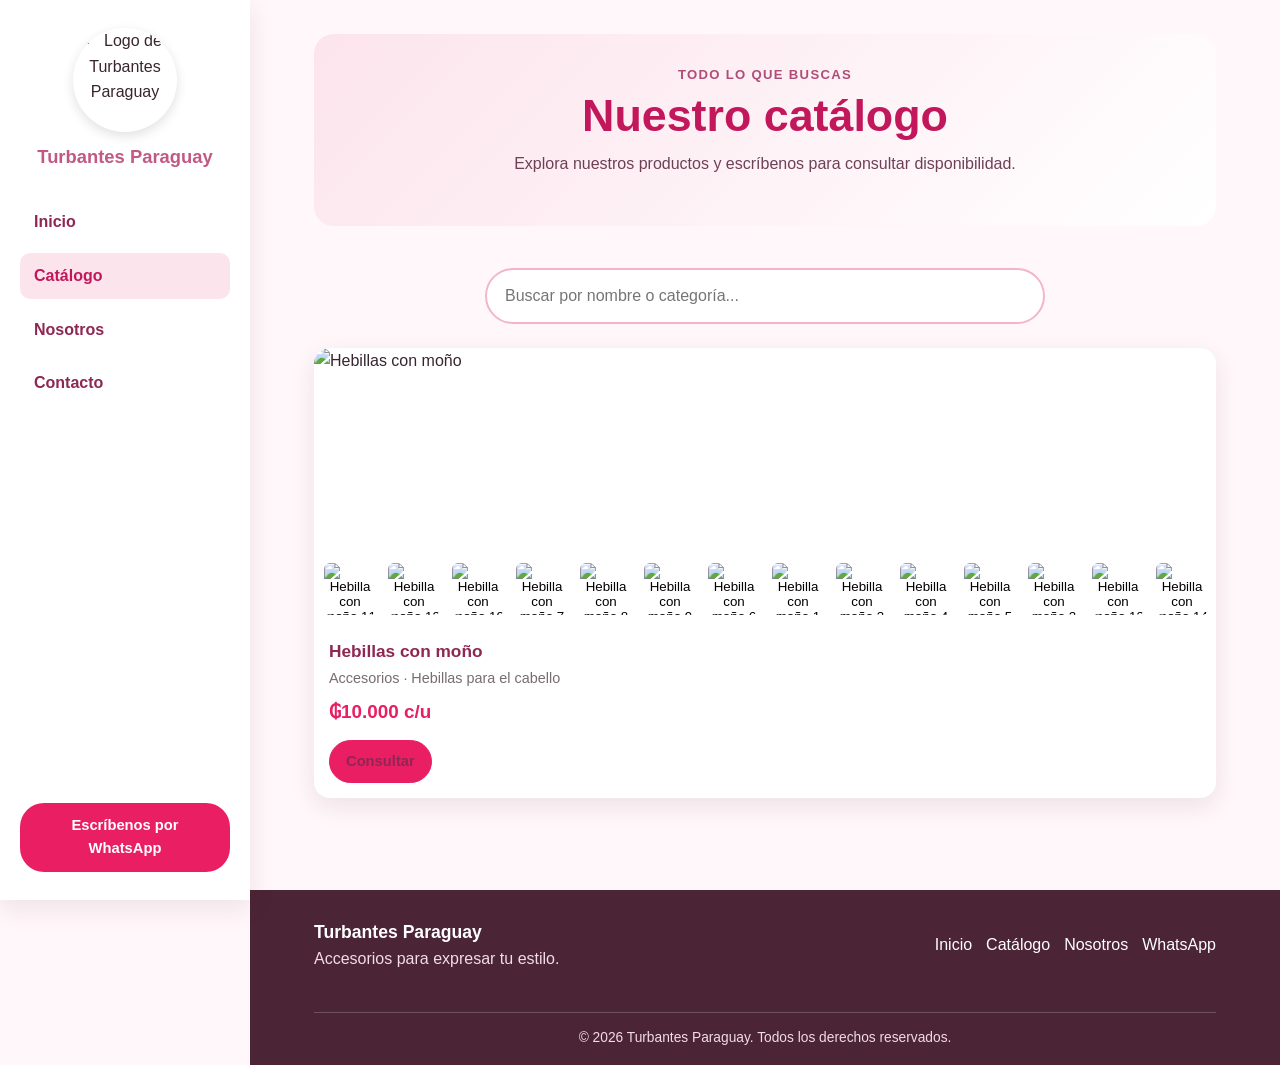
==== commit 4ff70a8f: "Quitar cualquier referencia a lili.html en catalogo.html" ====
--- a/catalogo.html
+++ b/catalogo.html
@@ -15,7 +15,7 @@
     </div>
     <nav aria-label="Navegación principal">
       <ul class="enlaces-menu">
-        <li><a href="lili.html">Inicio</a></li>
+        <li><a href="index.html">Inicio</a></li>
         <li><a href="catalogo.html" aria-current="page">Catálogo</a></li>
         <li><a href="nosotros.html">Nosotros</a></li>
         <li><a href="contacto.html">Contacto</a></li>
@@ -33,399 +33,63 @@
       </header>
 
       <section class="seccion" aria-label="Productos disponibles">
-        <input class="filtro-radio" type="radio" name="categoria" id="filtro-todos" checked>
-        <input class="filtro-radio" type="radio" name="categoria" id="filtro-vinchas">
-        <input class="filtro-radio" type="radio" name="categoria" id="filtro-gomas">
-        <input class="filtro-radio" type="radio" name="categoria" id="filtro-hebillas">
-        <input class="filtro-radio" type="radio" name="categoria" id="filtro-baberos">
-        <div class="filtros-catalogo" role="group" aria-label="Filtrar productos por categoría">
-          <label for="filtro-todos">Todos</label>
-          <label for="filtro-vinchas">Vinchas</label>
-          <label for="filtro-gomas">Gomas</label>
-          <label for="filtro-hebillas">Hebillas</label>
-          <label for="filtro-baberos">Baberos</label>
-        </div>
+        <label class="buscador">
+          <span class="sr-only">Buscar productos</span>
+          <input id="busqueda" type="search" placeholder="Buscar por nombre o categoría..." autocomplete="off">
+        </label>
+        <p id="sin-resultados" class="sin-resultados" hidden>No encontramos productos con ese nombre. Prueba otra búsqueda.</p>
         <div class="grid-productos" id="productos">
-          <article class="tarjeta" data-categoria="hebillas" data-busqueda="hebillas hebilla con moño moños accesorios">
+          <article class="tarjeta" data-busqueda="hebillas hebilla con moño moños accesorios">
             <div class="galeria-producto">
-              <img class="galeria-producto-principal" src="https://ik.imagekit.io/0gqil2ivwk/papu/Vincha%20gruesa/Goma%20con%20mo%C3%B1o/Goma%20con%20mo%C3%B1o%20largo/hebillas%20con%20mo%C3%B1o/hebillas%20con%20mo%C3%B1o%2011.jpeg?updatedAt=1793296175307" alt="Hebilla con moño, foto 1">
+              <img class="galeria-producto-principal" src="https://ik.imagekit.io/0gqil2ivwk/papu/Vincha%20gruesa/Goma%20con%20mo%C3%B1o/Goma%20con%20mo%C3%B1o%20largo/hebillas%20con%20mo%C3%B1o/hebillas%20con%20mo%C3%B1o%201.jpeg?ik-sdk-version=javascript-1.4.3&updatedAt=1711112984121" alt="Hebillas con moño">
               <div class="galeria-producto-miniaturas" role="group" aria-label="Fotos de hebillas con moño">
-                <button class="galeria-producto-miniatura" type="button" data-imagen-producto="https://ik.imagekit.io/0gqil2ivwk/papu/Vincha%20gruesa/Goma%20con%20mo%C3%B1o/Goma%20con%20mo%C3%B1o%20largo/hebillas%20con%20mo%C3%B1o/hebillas%20con%20mo%C3%B1o%2011.jpeg?updatedAt=1793296175307" aria-label="Mostrar foto 1 de hebillas con moño" aria-pressed="true">
-                  <img src="https://ik.imagekit.io/0gqil2ivwk/papu/Vincha%20gruesa/Goma%20con%20mo%C3%B1o/Goma%20con%20mo%C3%B1o%20largo/hebillas%20con%20mo%C3%B1o/hebillas%20con%20mo%C3%B1o%2011.jpeg?updatedAt=1793296175307" alt="">
+                <button class="galeria-producto-miniatura" type="button" data-imagen-producto="https://ik.imagekit.io/0gqil2ivwk/papu/Vincha%20gruesa/Goma%20con%20mo%C3%B1o/Goma%20con%20mo%C3%B1o%20largo/hebillas%20con%20mo%C3%B1o/hebillas%20con%20mo%C3%B1o%2011.jpeg?ik-sdk-version=javascript-1.4.3&updatedAt=1711112984121">
+                  <img src="https://ik.imagekit.io/0gqil2ivwk/papu/Vincha%20gruesa/Goma%20con%20mo%C3%B1o/Goma%20con%20mo%C3%B1o%20largo/hebillas%20con%20mo%C3%B1o/hebillas%20con%20mo%C3%B1o%2011.jpeg?ik-sdk-version=javascript-1.4.3&updatedAt=1711112984121" alt="Hebilla con moño 11">
                 </button>
-                <button class="galeria-producto-miniatura" type="button" data-imagen-producto="https://ik.imagekit.io/0gqil2ivwk/papu/Vincha%20gruesa/Goma%20con%20mo%C3%B1o/Goma%20con%20mo%C3%B1o%20largo/hebillas%20con%20mo%C3%B1o/hebillas%20con%20mo%C3%B1o%2012.jpeg?updatedAt=1793296174999" aria-label="Mostrar foto 2 de hebillas con moño" aria-pressed="false">
-                  <img src="https://ik.imagekit.io/0gqil2ivwk/papu/Vincha%20gruesa/Goma%20con%20mo%C3%B1o/Goma%20con%20mo%C3%B1o%20largo/hebillas%20con%20mo%C3%B1o/hebillas%20con%20mo%C3%B1o%2012.jpeg?updatedAt=1793296174999" alt="">
+                <button class="galeria-producto-miniatura" type="button" data-imagen-producto="https://ik.imagekit.io/0gqil2ivwk/papu/Vincha%20gruesa/Goma%20con%20mo%C3%B1o/Goma%20con%20mo%C3%B1o%20largo/hebillas%20con%20mo%C3%B1o/hebillas%20con%20mo%C3%B1o%2012.jpeg?ik-sdk-version=javascript-1.4.3&updatedAt=1711112984121">
+                  <img src="https://ik.imagekit.io/0gqil2ivwk/papu/Vincha%20gruesa/Goma%20con%20mo%C3%B1o/Goma%20con%20mo%C3%B1o%20largo/hebillas%20con%20mo%C3%B1o/hebillas%20con%20mo%C3%B1o%2012.jpeg?ik-sdk-version=javascript-1.4.3&updatedAt=1711112984121" alt="Hebilla con moño 12">
                 </button>
-                <button class="galeria-producto-miniatura" type="button" data-imagen-producto="https://ik.imagekit.io/0gqil2ivwk/papu/Vincha%20gruesa/Goma%20con%20mo%C3%B1o/Goma%20con%20mo%C3%B1o%20largo/hebillas%20con%20mo%C3%B1o/hebillas%20con%20mo%C3%B1o%2010.jpeg?updatedAt=1793296174449" aria-label="Mostrar foto 3 de hebillas con moño" aria-pressed="false">
-                  <img src="https://ik.imagekit.io/0gqil2ivwk/papu/Vincha%20gruesa/Goma%20con%20mo%C3%B1o/Goma%20con%20mo%C3%B1o%20largo/hebillas%20con%20mo%C3%B1o/hebillas%20con%20mo%C3%B1o%2010.jpeg?updatedAt=1793296174449" alt="">
+                <button class="galeria-producto-miniatura" type="button" data-imagen-producto="https://ik.imagekit.io/0gqil2ivwk/papu/Vincha%20gruesa/Goma%20con%20mo%C3%B1o/Goma%20con%20mo%C3%B1o%20largo/hebillas%20con%20mo%C3%B1o/hebillas%20con%20mo%C3%B1o%2010.jpeg?ik-sdk-version=javascript-1.4.3&updatedAt=1711112984121">
+                  <img src="https://ik.imagekit.io/0gqil2ivwk/papu/Vincha%20gruesa/Goma%20con%20mo%C3%B1o/Goma%20con%20mo%C3%B1o%20largo/hebillas%20con%20mo%C3%B1o/hebillas%20con%20mo%C3%B1o%2010.jpeg?ik-sdk-version=javascript-1.4.3&updatedAt=1711112984121" alt="Hebilla con moño 10">
                 </button>
-                <button class="galeria-producto-miniatura" type="button" data-imagen-producto="https://ik.imagekit.io/0gqil2ivwk/papu/Vincha%20gruesa/Goma%20con%20mo%C3%B1o/Goma%20con%20mo%C3%B1o%20largo/hebillas%20con%20mo%C3%B1o/hebillas%20con%20mo%C3%B1o%207.jpeg?updatedAt=1793296173435" aria-label="Mostrar foto 4 de hebillas con moño" aria-pressed="false">
-                  <img src="https://ik.imagekit.io/0gqil2ivwk/papu/Vincha%20gruesa/Goma%20con%20mo%C3%B1o/Goma%20con%20mo%C3%B1o%20largo/hebillas%20con%20mo%C3%B1o/hebillas%20con%20mo%C3%B1o%207.jpeg?updatedAt=1793296173435" alt="">
+                <button class="galeria-producto-miniatura" type="button" data-imagen-producto="https://ik.imagekit.io/0gqil2ivwk/papu/Vincha%20gruesa/Goma%20con%20mo%C3%B1o/Goma%20con%20mo%C3%B1o%20largo/hebillas%20con%20mo%C3%B1o/hebillas%20con%20mo%C3%B1o%207.jpeg?ik-sdk-version=javascript-1.4.3&updatedAt=1711112984121">
+                  <img src="https://ik.imagekit.io/0gqil2ivwk/papu/Vincha%20gruesa/Goma%20con%20mo%C3%B1o/Goma%20con%20mo%C3%B1o%20largo/hebillas%20con%20mo%C3%B1o/hebillas%20con%20mo%C3%B1o%207.jpeg?ik-sdk-version=javascript-1.4.3&updatedAt=1711112984121" alt="Hebilla con moño 7">
                 </button>
-                <button class="galeria-producto-miniatura" type="button" data-imagen-producto="https://ik.imagekit.io/0gqil2ivwk/papu/Vincha%20gruesa/Goma%20con%20mo%C3%B1o/Goma%20con%20mo%C3%B1o%20largo/hebillas%20con%20mo%C3%B1o/hebillas%20con%20mo%C3%B1o%208.jpeg?updatedAt=1793296172486" aria-label="Mostrar foto 5 de hebillas con moño" aria-pressed="false">
-                  <img src="https://ik.imagekit.io/0gqil2ivwk/papu/Vincha%20gruesa/Goma%20con%20mo%C3%B1o/Goma%20con%20mo%C3%B1o%20largo/hebillas%20con%20mo%C3%B1o/hebillas%20con%20mo%C3%B1o%208.jpeg?updatedAt=1793296172486" alt="">
+                <button class="galeria-producto-miniatura" type="button" data-imagen-producto="https://ik.imagekit.io/0gqil2ivwk/papu/Vincha%20gruesa/Goma%20con%20mo%C3%B1o/Goma%20con%20mo%C3%B1o%20largo/hebillas%20con%20mo%C3%B1o/hebillas%20con%20mo%C3%B1o%208.jpeg?ik-sdk-version=javascript-1.4.3&updatedAt=1711112984121">
+                  <img src="https://ik.imagekit.io/0gqil2ivwk/papu/Vincha%20gruesa/Goma%20con%20mo%C3%B1o/Goma%20con%20mo%C3%B1o%20largo/hebillas%20con%20mo%C3%B1o/hebillas%20con%20mo%C3%B1o%208.jpeg?ik-sdk-version=javascript-1.4.3&updatedAt=1711112984121" alt="Hebilla con moño 8">
                 </button>
-                <button class="galeria-producto-miniatura" type="button" data-imagen-producto="https://ik.imagekit.io/0gqil2ivwk/papu/Vincha%20gruesa/Goma%20con%20mo%C3%B1o/Goma%20con%20mo%C3%B1o%20largo/hebillas%20con%20mo%C3%B1o/hebillas%20con%20mo%C3%B1o%209.jpeg?updatedAt=1793296171275" aria-label="Mostrar foto 6 de hebillas con moño" aria-pressed="false">
-                  <img src="https://ik.imagekit.io/0gqil2ivwk/papu/Vincha%20gruesa/Goma%20con%20mo%C3%B1o/Goma%20con%20mo%C3%B1o%20largo/hebillas%20con%20mo%C3%B1o/hebillas%20con%20mo%C3%B1o%209.jpeg?updatedAt=1793296171275" alt="">
+                <button class="galeria-producto-miniatura" type="button" data-imagen-producto="https://ik.imagekit.io/0gqil2ivwk/papu/Vincha%20gruesa/Goma%20con%20mo%C3%B1o/Goma%20con%20mo%C3%B1o%20largo/hebillas%20con%20mo%C3%B1o/hebillas%20con%20mo%C3%B1o%209.jpeg?ik-sdk-version=javascript-1.4.3&updatedAt=1711112984121">
+                  <img src="https://ik.imagekit.io/0gqil2ivwk/papu/Vincha%20gruesa/Goma%20con%20mo%C3%B1o/Goma%20con%20mo%C3%B1o%20largo/hebillas%20con%20mo%C3%B1o/hebillas%20con%20mo%C3%B1o%209.jpeg?ik-sdk-version=javascript-1.4.3&updatedAt=1711112984121" alt="Hebilla con moño 9">
                 </button>
-                <button class="galeria-producto-miniatura" type="button" data-imagen-producto="https://ik.imagekit.io/0gqil2ivwk/papu/Vincha%20gruesa/Goma%20con%20mo%C3%B1o/Goma%20con%20mo%C3%B1o%20largo/hebillas%20con%20mo%C3%B1o/hebillas%20con%20mo%C3%B1o%206.jpeg?updatedAt=1793296168420" aria-label="Mostrar foto 7 de hebillas con moño" aria-pressed="false">
-                  <img src="https://ik.imagekit.io/0gqil2ivwk/papu/Vincha%20gruesa/Goma%20con%20mo%C3%B1o/Goma%20con%20mo%C3%B1o%20largo/hebillas%20con%20mo%C3%B1o/hebillas%20con%20mo%C3%B1o%206.jpeg?updatedAt=1793296168420" alt="">
+                <button class="galeria-producto-miniatura" type="button" data-imagen-producto="https://ik.imagekit.io/0gqil2ivwk/papu/Vincha%20gruesa/Goma%20con%20mo%C3%B1o/Goma%20con%20mo%C3%B1o%20largo/hebillas%20con%20mo%C3%B1o/hebillas%20con%20mo%C3%B1o%206.jpeg?ik-sdk-version=javascript-1.4.3&updatedAt=1711112984121">
+                  <img src="https://ik.imagekit.io/0gqil2ivwk/papu/Vincha%20gruesa/Goma%20con%20mo%C3%B1o/Goma%20con%20mo%C3%B1o%20largo/hebillas%20con%20mo%C3%B1o/hebillas%20con%20mo%C3%B1o%206.jpeg?ik-sdk-version=javascript-1.4.3&updatedAt=1711112984121" alt="Hebilla con moño 6">
                 </button>
-                <button class="galeria-producto-miniatura" type="button" data-imagen-producto="https://ik.imagekit.io/0gqil2ivwk/papu/Vincha%20gruesa/Goma%20con%20mo%C3%B1o/Goma%20con%20mo%C3%B1o%20largo/hebillas%20con%20mo%C3%B1o/hebillas%20con%20mo%C3%B1o%201.jpeg?updatedAt=1793296167158" aria-label="Mostrar foto 8 de hebillas con moño" aria-pressed="false">
-                  <img src="https://ik.imagekit.io/0gqil2ivwk/papu/Vincha%20gruesa/Goma%20con%20mo%C3%B1o/Goma%20con%20mo%C3%B1o%20largo/hebillas%20con%20mo%C3%B1o/hebillas%20con%20mo%C3%B1o%201.jpeg?updatedAt=1793296167158" alt="">
+                <button class="galeria-producto-miniatura" type="button" data-imagen-producto="https://ik.imagekit.io/0gqil2ivwk/papu/Vincha%20gruesa/Goma%20con%20mo%C3%B1o/Goma%20con%20mo%C3%B1o%20largo/hebillas%20con%20mo%C3%B1o/hebillas%20con%20mo%C3%B1o%201.jpeg?ik-sdk-version=javascript-1.4.3&updatedAt=1711112984121">
+                  <img src="https://ik.imagekit.io/0gqil2ivwk/papu/Vincha%20gruesa/Goma%20con%20mo%C3%B1o/Goma%20con%20mo%C3%B1o%20largo/hebillas%20con%20mo%C3%B1o/hebillas%20con%20mo%C3%B1o%201.jpeg?ik-sdk-version=javascript-1.4.3&updatedAt=1711112984121" alt="Hebilla con moño 1">
                 </button>
-                <button class="galeria-producto-miniatura" type="button" data-imagen-producto="https://ik.imagekit.io/0gqil2ivwk/papu/Vincha%20gruesa/Goma%20con%20mo%C3%B1o/Goma%20con%20mo%C3%B1o%20largo/hebillas%20con%20mo%C3%B1o/hebillas%20con%20mo%C3%B1o%203.jpeg?updatedAt=1793296166764" aria-label="Mostrar foto 9 de hebillas con moño" aria-pressed="false">
-                  <img src="https://ik.imagekit.io/0gqil2ivwk/papu/Vincha%20gruesa/Goma%20con%20mo%C3%B1o/Goma%20con%20mo%C3%B1o%20largo/hebillas%20con%20mo%C3%B1o/hebillas%20con%20mo%C3%B1o%203.jpeg?updatedAt=1793296166764" alt="">
+                <button class="galeria-producto-miniatura" type="button" data-imagen-producto="https://ik.imagekit.io/0gqil2ivwk/papu/Vincha%20gruesa/Goma%20con%20mo%C3%B1o/Goma%20con%20mo%C3%B1o%20largo/hebillas%20con%20mo%C3%B1o/hebillas%20con%20mo%C3%B1o%203.jpeg?ik-sdk-version=javascript-1.4.3&updatedAt=1711112984121">
+                  <img src="https://ik.imagekit.io/0gqil2ivwk/papu/Vincha%20gruesa/Goma%20con%20mo%C3%B1o/Goma%20con%20mo%C3%B1o%20largo/hebillas%20con%20mo%C3%B1o/hebillas%20con%20mo%C3%B1o%203.jpeg?ik-sdk-version=javascript-1.4.3&updatedAt=1711112984121" alt="Hebilla con moño 3">
                 </button>
-                <button class="galeria-producto-miniatura" type="button" data-imagen-producto="https://ik.imagekit.io/0gqil2ivwk/papu/Vincha%20gruesa/Goma%20con%20mo%C3%B1o/Goma%20con%20mo%C3%B1o%20largo/hebillas%20con%20mo%C3%B1o/hebillas%20con%20mo%C3%B1o%204.jpeg?updatedAt=1793296162180" aria-label="Mostrar foto 10 de hebillas con moño" aria-pressed="false">
-                  <img src="https://ik.imagekit.io/0gqil2ivwk/papu/Vincha%20gruesa/Goma%20con%20mo%C3%B1o/Goma%20con%20mo%C3%B1o%20largo/hebillas%20con%20mo%C3%B1o/hebillas%20con%20mo%C3%B1o%204.jpeg?updatedAt=1793296162180" alt="">
+                <button class="galeria-producto-miniatura" type="button" data-imagen-producto="https://ik.imagekit.io/0gqil2ivwk/papu/Vincha%20gruesa/Goma%20con%20mo%C3%B1o/Goma%20con%20mo%C3%B1o%20largo/hebillas%20con%20mo%C3%B1o/hebillas%20con%20mo%C3%B1o%204.jpeg?ik-sdk-version=javascript-1.4.3&updatedAt=1711112984121">
+                  <img src="https://ik.imagekit.io/0gqil2ivwk/papu/Vincha%20gruesa/Goma%20con%20mo%C3%B1o/Goma%20con%20mo%C3%B1o%20largo/hebillas%20con%20mo%C3%B1o/hebillas%20con%20mo%C3%B1o%204.jpeg?ik-sdk-version=javascript-1.4.3&updatedAt=1711112984121" alt="Hebilla con moño 4">
                 </button>
-                <button class="galeria-producto-miniatura" type="button" data-imagen-producto="https://ik.imagekit.io/0gqil2ivwk/papu/Vincha%20gruesa/Goma%20con%20mo%C3%B1o/Goma%20con%20mo%C3%B1o%20largo/hebillas%20con%20mo%C3%B1o/hebillas%20con%20mo%C3%B1o%205.jpeg?updatedAt=1793296155446" aria-label="Mostrar foto 11 de hebillas con moño" aria-pressed="false">
-                  <img src="https://ik.imagekit.io/0gqil2ivwk/papu/Vincha%20gruesa/Goma%20con%20mo%C3%B1o/Goma%20con%20mo%C3%B1o%20largo/hebillas%20con%20mo%C3%B1o/hebillas%20con%20mo%C3%B1o%205.jpeg?updatedAt=1793296155446" alt="">
+                <button class="galeria-producto-miniatura" type="button" data-imagen-producto="https://ik.imagekit.io/0gqil2ivwk/papu/Vincha%20gruesa/Goma%20con%20mo%C3%B1o/Goma%20con%20mo%C3%B1o%20largo/hebillas%20con%20mo%C3%B1o/hebillas%20con%20mo%C3%B1o%205.jpeg?ik-sdk-version=javascript-1.4.3&updatedAt=1711112984121">
+                  <img src="https://ik.imagekit.io/0gqil2ivwk/papu/Vincha%20gruesa/Goma%20con%20mo%C3%B1o/Goma%20con%20mo%C3%B1o%20largo/hebillas%20con%20mo%C3%B1o/hebillas%20con%20mo%C3%B1o%205.jpeg?ik-sdk-version=javascript-1.4.3&updatedAt=1711112984121" alt="Hebilla con moño 5">
                 </button>
-                <button class="galeria-producto-miniatura" type="button" data-imagen-producto="https://ik.imagekit.io/0gqil2ivwk/papu/Vincha%20gruesa/Goma%20con%20mo%C3%B1o/Goma%20con%20mo%C3%B1o%20largo/hebillas%20con%20mo%C3%B1o/hebillas%20con%20mo%C3%B1o%202.jpeg?updatedAt=1793296154615" aria-label="Mostrar foto 12 de hebillas con moño" aria-pressed="false">
-                  <img src="https://ik.imagekit.io/0gqil2ivwk/papu/Vincha%20gruesa/Goma%20con%20mo%C3%B1o/Goma%20con%20mo%C3%B1o%20largo/hebillas%20con%20mo%C3%B1o/hebillas%20con%20mo%C3%B1o%202.jpeg?updatedAt=1793296154615" alt="">
+                <button class="galeria-producto-miniatura" type="button" data-imagen-producto="https://ik.imagekit.io/0gqil2ivwk/papu/Vincha%20gruesa/Goma%20con%20mo%C3%B1o/Goma%20con%20mo%C3%B1o%20largo/hebillas%20con%20mo%C3%B1o/hebillas%20con%20mo%C3%B1o%202.jpeg?ik-sdk-version=javascript-1.4.3&updatedAt=1711112984121">
+                  <img src="https://ik.imagekit.io/0gqil2ivwk/papu/Vincha%20gruesa/Goma%20con%20mo%C3%B1o/Goma%20con%20mo%C3%B1o%20largo/hebillas%20con%20mo%C3%B1o/hebillas%20con%20mo%C3%B1o%202.jpeg?ik-sdk-version=javascript-1.4.3&updatedAt=1711112984121" alt="Hebilla con moño 2">
                 </button>
-                <button class="galeria-producto-miniatura" type="button" data-imagen-producto="https://ik.imagekit.io/0gqil2ivwk/papu/Vincha%20gruesa/Goma%20con%20mo%C3%B1o/Goma%20con%20mo%C3%B1o%20largo/hebillas%20con%20mo%C3%B1o/hebillas%20con%20mo%C3%B1o%2013.jpeg?updatedAt=1793296154174" aria-label="Mostrar foto 13 de hebillas con moño" aria-pressed="false">
-                  <img src="https://ik.imagekit.io/0gqil2ivwk/papu/Vincha%20gruesa/Goma%20con%20mo%C3%B1o/Goma%20con%20mo%C3%B1o%20largo/hebillas%20con%20mo%C3%B1o/hebillas%20con%20mo%C3%B1o%2013.jpeg?updatedAt=1793296154174" alt="">
+                <button class="galeria-producto-miniatura" type="button" data-imagen-producto="https://ik.imagekit.io/0gqil2ivwk/papu/Vincha%20gruesa/Goma%20con%20mo%C3%B1o/Goma%20con%20mo%C3%B1o%20largo/hebillas%20con%20mo%C3%B1o/hebillas%20con%20mo%C3%B1o%2013.jpeg?ik-sdk-version=javascript-1.4.3&updatedAt=1711112984121">
+                  <img src="https://ik.imagekit.io/0gqil2ivwk/papu/Vincha%20gruesa/Goma%20con%20mo%C3%B1o/Goma%20con%20mo%C3%B1o%20largo/hebillas%20con%20mo%C3%B1o/hebillas%20con%20mo%C3%B1o%2013.jpeg?ik-sdk-version=javascript-1.4.3&updatedAt=1711112984121" alt="Hebilla con moño 13">
                 </button>
-                <button class="galeria-producto-miniatura" type="button" data-imagen-producto="https://ik.imagekit.io/0gqil2ivwk/papu/Vincha%20gruesa/Goma%20con%20mo%C3%B1o/Goma%20con%20mo%C3%B1o%20largo/hebillas%20con%20mo%C3%B1o/hebillas%20con%20mo%C3%B1o%2014.jpeg?updatedAt=1793296154014" aria-label="Mostrar foto 14 de hebillas con moño" aria-pressed="false">
-                  <img src="https://ik.imagekit.io/0gqil2ivwk/papu/Vincha%20gruesa/Goma%20con%20mo%C3%B1o/Goma%20con%20mo%C3%B1o%20largo/hebillas%20con%20mo%C3%B1o/hebillas%20con%20mo%C3%B1o%2014.jpeg?updatedAt=1793296154014" alt="">
+                <button class="galeria-producto-miniatura" type="button" data-imagen-producto="https://ik.imagekit.io/0gqil2ivwk/papu/Vincha%20gruesa/Goma%20con%20mo%C3%B1o/Goma%20con%20mo%C3%B1o%20largo/hebillas%20con%20mo%C3%B1o/hebillas%20con%20mo%C3%B1o%2014.jpeg?ik-sdk-version=javascript-1.4.3&updatedAt=1711112984121">
+                  <img src="https://ik.imagekit.io/0gqil2ivwk/papu/Vincha%20gruesa/Goma%20con%20mo%C3%B1o/Goma%20con%20mo%C3%B1o%20largo/hebillas%20con%20mo%C3%B1o/hebillas%20con%20mo%C3%B1o%2014.jpeg?ik-sdk-version=javascript-1.4.3&updatedAt=1711112984121" alt="Hebilla con moño 14">
                 </button>
               </div>
             </div>
             <div class="tarjeta-contenido">
               <h2>Hebillas con moño</h2><p class="detalle">Accesorios · Hebillas para el cabello</p><p class="precio">₲10.000 c/u</p>
               <a class="boton boton-secundario" href="https://wa.me/595981123456?text=Hola%2C%20me%20interesan%20las%20hebillas%20con%20mo%C3%B1o." target="_blank" rel="noopener noreferrer">Consultar</a>
-            </div>
-          </article>
-          <article class="tarjeta" data-categoria="gomas" data-busqueda="gomas goma con moño largo accesorios variados colores estampados">
-            <div class="galeria-producto">
-              <img class="galeria-producto-principal" src="https://ik.imagekit.io/0gqil2ivwk/papu/Vincha%20gruesa/Goma%20con%20mo%C3%B1o/Goma%20con%20mo%C3%B1o%20largo/goma%20con%20mo%C3%B1o%20largo%2014.jpeg?updatedAt=1793295744786" alt="Goma con moño largo, dise?o 1">
-              <div class="galeria-producto-miniaturas" role="group" aria-label="Fotos de gomas con moño largo">
-                <button class="galeria-producto-miniatura" type="button" data-imagen-producto="https://ik.imagekit.io/0gqil2ivwk/papu/Vincha%20gruesa/Goma%20con%20mo%C3%B1o/Goma%20con%20mo%C3%B1o%20largo/goma%20con%20mo%C3%B1o%20largo%2014.jpeg?updatedAt=1793295744786" aria-label="Mostrar foto 1 de gomas con moño largo" aria-pressed="true">
-                  <img src="https://ik.imagekit.io/0gqil2ivwk/papu/Vincha%20gruesa/Goma%20con%20mo%C3%B1o/Goma%20con%20mo%C3%B1o%20largo/goma%20con%20mo%C3%B1o%20largo%2014.jpeg?updatedAt=1793295744786" alt="" loading="lazy" decoding="async">
-                </button>
-                <button class="galeria-producto-miniatura" type="button" data-imagen-producto="https://ik.imagekit.io/0gqil2ivwk/papu/Vincha%20gruesa/Goma%20con%20mo%C3%B1o/Goma%20con%20mo%C3%B1o%20largo/goma%20con%20mo%C3%B1o%20largo%203%20(2).jpeg?updatedAt=1793295175029" aria-label="Mostrar foto 2 de gomas con moño largo" aria-pressed="false">
-                  <img src="https://ik.imagekit.io/0gqil2ivwk/papu/Vincha%20gruesa/Goma%20con%20mo%C3%B1o/Goma%20con%20mo%C3%B1o%20largo/goma%20con%20mo%C3%B1o%20largo%203%20(2).jpeg?updatedAt=1793295175029" alt="" loading="lazy" decoding="async">
-                </button>
-                <button class="galeria-producto-miniatura" type="button" data-imagen-producto="https://ik.imagekit.io/0gqil2ivwk/papu/Vincha%20gruesa/Goma%20con%20mo%C3%B1o/Goma%20con%20mo%C3%B1o%20largo/goma%20con%20mo%C3%B1o%20largo%2013.jpeg?updatedAt=1793295173799" aria-label="Mostrar foto 3 de gomas con moño largo" aria-pressed="false">
-                  <img src="https://ik.imagekit.io/0gqil2ivwk/papu/Vincha%20gruesa/Goma%20con%20mo%C3%B1o/Goma%20con%20mo%C3%B1o%20largo/goma%20con%20mo%C3%B1o%20largo%2013.jpeg?updatedAt=1793295173799" alt="" loading="lazy" decoding="async">
-                </button>
-                <button class="galeria-producto-miniatura" type="button" data-imagen-producto="https://ik.imagekit.io/0gqil2ivwk/papu/Vincha%20gruesa/Goma%20con%20mo%C3%B1o/Goma%20con%20mo%C3%B1o%20largo/goma%20con%20mo%C3%B1o%20largo%208%20(2).jpeg?updatedAt=1793295173784" aria-label="Mostrar foto 4 de gomas con moño largo" aria-pressed="false">
-                  <img src="https://ik.imagekit.io/0gqil2ivwk/papu/Vincha%20gruesa/Goma%20con%20mo%C3%B1o/Goma%20con%20mo%C3%B1o%20largo/goma%20con%20mo%C3%B1o%20largo%208%20(2).jpeg?updatedAt=1793295173784" alt="" loading="lazy" decoding="async">
-                </button>
-                <button class="galeria-producto-miniatura" type="button" data-imagen-producto="https://ik.imagekit.io/0gqil2ivwk/papu/Vincha%20gruesa/Goma%20con%20mo%C3%B1o/Goma%20con%20mo%C3%B1o%20largo/goma%20con%20mo%C3%B1o%20largo%201%20(2).jpeg?updatedAt=1793295173770" aria-label="Mostrar foto 5 de gomas con moño largo" aria-pressed="false">
-                  <img src="https://ik.imagekit.io/0gqil2ivwk/papu/Vincha%20gruesa/Goma%20con%20mo%C3%B1o/Goma%20con%20mo%C3%B1o%20largo/goma%20con%20mo%C3%B1o%20largo%201%20(2).jpeg?updatedAt=1793295173770" alt="" loading="lazy" decoding="async">
-                </button>
-                <button class="galeria-producto-miniatura" type="button" data-imagen-producto="https://ik.imagekit.io/0gqil2ivwk/papu/Vincha%20gruesa/Goma%20con%20mo%C3%B1o/Goma%20con%20mo%C3%B1o%20largo/goma%20con%20mo%C3%B1o%20largo%2012.jpeg?updatedAt=1793295172340" aria-label="Mostrar foto 6 de gomas con moño largo" aria-pressed="false">
-                  <img src="https://ik.imagekit.io/0gqil2ivwk/papu/Vincha%20gruesa/Goma%20con%20mo%C3%B1o/Goma%20con%20mo%C3%B1o%20largo/goma%20con%20mo%C3%B1o%20largo%2012.jpeg?updatedAt=1793295172340" alt="" loading="lazy" decoding="async">
-                </button>
-                <button class="galeria-producto-miniatura" type="button" data-imagen-producto="https://ik.imagekit.io/0gqil2ivwk/papu/Vincha%20gruesa/Goma%20con%20mo%C3%B1o/Goma%20con%20mo%C3%B1o%20largo/goma%20con%20mo%C3%B1o%20largo%206%20(2).jpeg?updatedAt=1793295172343" aria-label="Mostrar foto 7 de gomas con moño largo" aria-pressed="false">
-                  <img src="https://ik.imagekit.io/0gqil2ivwk/papu/Vincha%20gruesa/Goma%20con%20mo%C3%B1o/Goma%20con%20mo%C3%B1o%20largo/goma%20con%20mo%C3%B1o%20largo%206%20(2).jpeg?updatedAt=1793295172343" alt="" loading="lazy" decoding="async">
-                </button>
-                <button class="galeria-producto-miniatura" type="button" data-imagen-producto="https://ik.imagekit.io/0gqil2ivwk/papu/Vincha%20gruesa/Goma%20con%20mo%C3%B1o/Goma%20con%20mo%C3%B1o%20largo/goma%20con%20mo%C3%B1o%20largo%209.jpeg?updatedAt=1793295172402" aria-label="Mostrar foto 8 de gomas con moño largo" aria-pressed="false">
-                  <img src="https://ik.imagekit.io/0gqil2ivwk/papu/Vincha%20gruesa/Goma%20con%20mo%C3%B1o/Goma%20con%20mo%C3%B1o%20largo/goma%20con%20mo%C3%B1o%20largo%209.jpeg?updatedAt=1793295172402" alt="" loading="lazy" decoding="async">
-                </button>
-                <button class="galeria-producto-miniatura" type="button" data-imagen-producto="https://ik.imagekit.io/0gqil2ivwk/papu/Vincha%20gruesa/Goma%20con%20mo%C3%B1o/Goma%20con%20mo%C3%B1o%20largo/goma%20con%20mo%C3%B1o%20largo%205%20(2).jpeg?updatedAt=1793295172286" aria-label="Mostrar foto 9 de gomas con moño largo" aria-pressed="false">
-                  <img src="https://ik.imagekit.io/0gqil2ivwk/papu/Vincha%20gruesa/Goma%20con%20mo%C3%B1o/Goma%20con%20mo%C3%B1o%20largo/goma%20con%20mo%C3%B1o%20largo%205%20(2).jpeg?updatedAt=1793295172286" alt="" loading="lazy" decoding="async">
-                </button>
-                <button class="galeria-producto-miniatura" type="button" data-imagen-producto="https://ik.imagekit.io/0gqil2ivwk/papu/Vincha%20gruesa/Goma%20con%20mo%C3%B1o/Goma%20con%20mo%C3%B1o%20largo/goma%20con%20mo%C3%B1o%20largo%207%20(2).jpeg?updatedAt=1793295171216" aria-label="Mostrar foto 10 de gomas con moño largo" aria-pressed="false">
-                  <img src="https://ik.imagekit.io/0gqil2ivwk/papu/Vincha%20gruesa/Goma%20con%20mo%C3%B1o/Goma%20con%20mo%C3%B1o%20largo/goma%20con%20mo%C3%B1o%20largo%207%20(2).jpeg?updatedAt=1793295171216" alt="" loading="lazy" decoding="async">
-                </button>
-                <button class="galeria-producto-miniatura" type="button" data-imagen-producto="https://ik.imagekit.io/0gqil2ivwk/papu/Vincha%20gruesa/Goma%20con%20mo%C3%B1o/Goma%20con%20mo%C3%B1o%20largo/goma%20con%20mo%C3%B1o%20largo%2011.jpeg?updatedAt=1793295171006" aria-label="Mostrar foto 11 de gomas con moño largo" aria-pressed="false">
-                  <img src="https://ik.imagekit.io/0gqil2ivwk/papu/Vincha%20gruesa/Goma%20con%20mo%C3%B1o/Goma%20con%20mo%C3%B1o%20largo/goma%20con%20mo%C3%B1o%20largo%2011.jpeg?updatedAt=1793295171006" alt="" loading="lazy" decoding="async">
-                </button>
-                <button class="galeria-producto-miniatura" type="button" data-imagen-producto="https://ik.imagekit.io/0gqil2ivwk/papu/Vincha%20gruesa/Goma%20con%20mo%C3%B1o/Goma%20con%20mo%C3%B1o%20largo/goma%20con%20mo%C3%B1o%20largo%204%20(2).jpeg?updatedAt=1793295161087" aria-label="Mostrar foto 12 de gomas con moño largo" aria-pressed="false">
-                  <img src="https://ik.imagekit.io/0gqil2ivwk/papu/Vincha%20gruesa/Goma%20con%20mo%C3%B1o/Goma%20con%20mo%C3%B1o%20largo/goma%20con%20mo%C3%B1o%20largo%204%20(2).jpeg?updatedAt=1793295161087" alt="" loading="lazy" decoding="async">
-                </button>
-                <button class="galeria-producto-miniatura" type="button" data-imagen-producto="https://ik.imagekit.io/0gqil2ivwk/papu/Vincha%20gruesa/Goma%20con%20mo%C3%B1o/Goma%20con%20mo%C3%B1o%20largo/goma%20con%20mo%C3%B1o%20largo%2010.jpeg?updatedAt=1793295160066" aria-label="Mostrar foto 13 de gomas con moño largo" aria-pressed="false">
-                  <img src="https://ik.imagekit.io/0gqil2ivwk/papu/Vincha%20gruesa/Goma%20con%20mo%C3%B1o/Goma%20con%20mo%C3%B1o%20largo/goma%20con%20mo%C3%B1o%20largo%2010.jpeg?updatedAt=1793295160066" alt="" loading="lazy" decoding="async">
-                </button>
-              </div>
-            </div>
-            <div class="tarjeta-contenido">
-              <h2>Gomas con moño largo</h2><p class="detalle">Accesorios · Variedad de colores y estampados</p><p class="precio">₲20.000 c/u</p>
-              <a class="boton boton-secundario" href="https://wa.me/595981123456?text=Hola%2C%20me%20interesan%20las%20gomas%20con%20mo%C3%B1o%20largo." target="_blank" rel="noopener noreferrer">Consultar</a>
-            </div>
-          </article>
-          <article class="tarjeta" data-categoria="gomas" data-busqueda="gomas goma con moño accesorios variedad colores estampados">
-            <div class="galeria-producto">
-              <img class="galeria-producto-principal" src="https://ik.imagekit.io/0gqil2ivwk/papu/Vincha%20gruesa/Goma%20con%20mo%C3%B1o/Goma%20con%20mo%C3%B1o%205.jpeg?updatedAt=1793228526819" alt="Gomas con moño, foto 1">
-              <div class="galeria-producto-miniaturas" role="group" aria-label="Fotos de gomas con moño">
-                <button class="galeria-producto-miniatura" type="button" data-imagen-producto="https://ik.imagekit.io/0gqil2ivwk/papu/Vincha%20gruesa/Goma%20con%20mo%C3%B1o/Goma%20con%20mo%C3%B1o%205.jpeg?updatedAt=1793228526819" aria-label="Mostrar foto 1 de gomas con moño" aria-pressed="true">
-                  <img src="https://ik.imagekit.io/0gqil2ivwk/papu/Vincha%20gruesa/Goma%20con%20mo%C3%B1o/Goma%20con%20mo%C3%B1o%205.jpeg?updatedAt=1793228526819" alt="" loading="lazy" decoding="async">
-                </button>
-                <button class="galeria-producto-miniatura" type="button" data-imagen-producto="https://ik.imagekit.io/0gqil2ivwk/papu/Vincha%20gruesa/Goma%20con%20mo%C3%B1o/Goma%20con%20mo%C3%B1o%206.jpeg?updatedAt=1793228526712" aria-label="Mostrar foto 2 de gomas con moño" aria-pressed="false">
-                  <img src="https://ik.imagekit.io/0gqil2ivwk/papu/Vincha%20gruesa/Goma%20con%20mo%C3%B1o/Goma%20con%20mo%C3%B1o%206.jpeg?updatedAt=1793228526712" alt="" loading="lazy" decoding="async">
-                </button>
-                <button class="galeria-producto-miniatura" type="button" data-imagen-producto="https://ik.imagekit.io/0gqil2ivwk/papu/Vincha%20gruesa/Goma%20con%20mo%C3%B1o/Goma%20con%20mo%C3%B1o%201.jpeg?updatedAt=1793228527145" aria-label="Mostrar foto 3 de gomas con moño" aria-pressed="false">
-                  <img src="https://ik.imagekit.io/0gqil2ivwk/papu/Vincha%20gruesa/Goma%20con%20mo%C3%B1o/Goma%20con%20mo%C3%B1o%201.jpeg?updatedAt=1793228527145" alt="" loading="lazy" decoding="async">
-                </button>
-                <button class="galeria-producto-miniatura" type="button" data-imagen-producto="https://ik.imagekit.io/0gqil2ivwk/papu/Vincha%20gruesa/Goma%20con%20mo%C3%B1o/Goma%20con%20mo%C3%B1o%207.jpeg?updatedAt=1793228526967" aria-label="Mostrar foto 4 de gomas con moño" aria-pressed="false">
-                  <img src="https://ik.imagekit.io/0gqil2ivwk/papu/Vincha%20gruesa/Goma%20con%20mo%C3%B1o/Goma%20con%20mo%C3%B1o%207.jpeg?updatedAt=1793228526967" alt="" loading="lazy" decoding="async">
-                </button>
-                <button class="galeria-producto-miniatura" type="button" data-imagen-producto="https://ik.imagekit.io/0gqil2ivwk/papu/Vincha%20gruesa/Goma%20con%20mo%C3%B1o/Goma%20con%20mo%C3%B1o%2010.jpeg?updatedAt=1793228527054" aria-label="Mostrar foto 5 de gomas con moño" aria-pressed="false">
-                  <img src="https://ik.imagekit.io/0gqil2ivwk/papu/Vincha%20gruesa/Goma%20con%20mo%C3%B1o/Goma%20con%20mo%C3%B1o%2010.jpeg?updatedAt=1793228527054" alt="" loading="lazy" decoding="async">
-                </button>
-                <button class="galeria-producto-miniatura" type="button" data-imagen-producto="https://ik.imagekit.io/0gqil2ivwk/papu/Vincha%20gruesa/Goma%20con%20mo%C3%B1o/Goma%20con%20mo%C3%B1o%2015.jpeg?updatedAt=1793228526984" aria-label="Mostrar foto 6 de gomas con moño" aria-pressed="false">
-                  <img src="https://ik.imagekit.io/0gqil2ivwk/papu/Vincha%20gruesa/Goma%20con%20mo%C3%B1o/Goma%20con%20mo%C3%B1o%2015.jpeg?updatedAt=1793228526984" alt="" loading="lazy" decoding="async">
-                </button>
-                <button class="galeria-producto-miniatura" type="button" data-imagen-producto="https://ik.imagekit.io/0gqil2ivwk/papu/Vincha%20gruesa/Goma%20con%20mo%C3%B1o/Goma%20con%20mo%C3%B1o%2014.jpeg?updatedAt=1793228527054" aria-label="Mostrar foto 7 de gomas con moño" aria-pressed="false">
-                  <img src="https://ik.imagekit.io/0gqil2ivwk/papu/Vincha%20gruesa/Goma%20con%20mo%C3%B1o/Goma%20con%20mo%C3%B1o%2014.jpeg?updatedAt=1793228527054" alt="" loading="lazy" decoding="async">
-                </button>
-                <button class="galeria-producto-miniatura" type="button" data-imagen-producto="https://ik.imagekit.io/0gqil2ivwk/papu/Vincha%20gruesa/Goma%20con%20mo%C3%B1o/Goma%20con%20mo%C3%B1o%208.jpeg?updatedAt=1793228526851" aria-label="Mostrar foto 8 de gomas con moño" aria-pressed="false">
-                  <img src="https://ik.imagekit.io/0gqil2ivwk/papu/Vincha%20gruesa/Goma%20con%20mo%C3%B1o/Goma%20con%20mo%C3%B1o%208.jpeg?updatedAt=1793228526851" alt="" loading="lazy" decoding="async">
-                </button>
-                <button class="galeria-producto-miniatura" type="button" data-imagen-producto="https://ik.imagekit.io/0gqil2ivwk/papu/Vincha%20gruesa/Goma%20con%20mo%C3%B1o/Goma%20con%20mo%C3%B1o%2016.jpeg?updatedAt=1793228526718" aria-label="Mostrar foto 9 de gomas con moño" aria-pressed="false">
-                  <img src="https://ik.imagekit.io/0gqil2ivwk/papu/Vincha%20gruesa/Goma%20con%20mo%C3%B1o/Goma%20con%20mo%C3%B1o%2016.jpeg?updatedAt=1793228526718" alt="" loading="lazy" decoding="async">
-                </button>
-                <button class="galeria-producto-miniatura" type="button" data-imagen-producto="https://ik.imagekit.io/0gqil2ivwk/papu/Vincha%20gruesa/Goma%20con%20mo%C3%B1o/Goma%20con%20mo%C3%B1o%202.jpeg?updatedAt=1793228526841" aria-label="Mostrar foto 10 de gomas con moño" aria-pressed="false">
-                  <img src="https://ik.imagekit.io/0gqil2ivwk/papu/Vincha%20gruesa/Goma%20con%20mo%C3%B1o/Goma%20con%20mo%C3%B1o%202.jpeg?updatedAt=1793228526841" alt="" loading="lazy" decoding="async">
-                </button>
-                <button class="galeria-producto-miniatura" type="button" data-imagen-producto="https://ik.imagekit.io/0gqil2ivwk/papu/Vincha%20gruesa/Goma%20con%20mo%C3%B1o/Goma%20con%20mo%C3%B1o%2011.jpeg?updatedAt=1793228526556" aria-label="Mostrar foto 11 de gomas con moño" aria-pressed="false">
-                  <img src="https://ik.imagekit.io/0gqil2ivwk/papu/Vincha%20gruesa/Goma%20con%20mo%C3%B1o/Goma%20con%20mo%C3%B1o%2011.jpeg?updatedAt=1793228526556" alt="" loading="lazy" decoding="async">
-                </button>
-                <button class="galeria-producto-miniatura" type="button" data-imagen-producto="https://ik.imagekit.io/0gqil2ivwk/papu/Vincha%20gruesa/Goma%20con%20mo%C3%B1o/Goma%20con%20mo%C3%B1o%2013.jpeg?updatedAt=1793228526692" aria-label="Mostrar foto 12 de gomas con moño" aria-pressed="false">
-                  <img src="https://ik.imagekit.io/0gqil2ivwk/papu/Vincha%20gruesa/Goma%20con%20mo%C3%B1o/Goma%20con%20mo%C3%B1o%2013.jpeg?updatedAt=1793228526692" alt="" loading="lazy" decoding="async">
-                </button>
-              </div>
-            </div>
-            <div class="tarjeta-contenido">
-              <h2>Gomas con moño</h2><p class="detalle">Accesorios · Variedad de colores y estampados</p><p class="precio">₲15.000 c/u</p>
-              <a class="boton boton-secundario" href="https://wa.me/595981123456?text=Hola%2C%20me%20interesan%20las%20gomas%20con%20mo%C3%B1o." target="_blank" rel="noopener noreferrer">Consultar</a>
-            </div>
-          </article>
-          <article class="tarjeta" data-categoria="vinchas" data-busqueda="vinchas vinchas anchas para bebés con nudo accesorios variedad de colores y estampados">
-            <div class="galeria-producto">
-              <img class="galeria-producto-principal" src="https://ik.imagekit.io/0gqil2ivwk/papu/vincha%20anchas%20para%20beb%C3%A9s%20con%20nudo/vinchas%20anchas%20para%20bebpes%20con%20nudo%209.jpeg?updatedAt=1793223610034" alt="Vincha para bebé con nudo, foto 1">
-              <div class="galeria-producto-miniaturas" role="group" aria-label="Fotos de vinchas para bebé con nudo">
-                <button class="galeria-producto-miniatura" type="button" data-imagen-producto="https://ik.imagekit.io/0gqil2ivwk/papu/vincha%20anchas%20para%20beb%C3%A9s%20con%20nudo/vinchas%20anchas%20para%20bebpes%20con%20nudo%209.jpeg?updatedAt=1793223610034" aria-label="Mostrar foto 1 de vinchas para bebé con nudo" aria-pressed="true">
-                  <img src="https://ik.imagekit.io/0gqil2ivwk/papu/vincha%20anchas%20para%20beb%C3%A9s%20con%20nudo/vinchas%20anchas%20para%20bebpes%20con%20nudo%209.jpeg?updatedAt=1793223610034" alt="" loading="lazy" decoding="async">
-                </button>
-                <button class="galeria-producto-miniatura" type="button" data-imagen-producto="https://ik.imagekit.io/0gqil2ivwk/papu/vincha%20anchas%20para%20beb%C3%A9s%20con%20nudo/vinchas%20anchas%20para%20beb%C3%A9s%20con%20nudos%207.jpeg?updatedAt=1793223600493" aria-label="Mostrar foto 2 de vinchas para bebé con nudo" aria-pressed="false">
-                  <img src="https://ik.imagekit.io/0gqil2ivwk/papu/vincha%20anchas%20para%20beb%C3%A9s%20con%20nudo/vinchas%20anchas%20para%20beb%C3%A9s%20con%20nudos%207.jpeg?updatedAt=1793223600493" alt="" loading="lazy" decoding="async">
-                </button>
-                <button class="galeria-producto-miniatura" type="button" data-imagen-producto="https://ik.imagekit.io/0gqil2ivwk/papu/vincha%20anchas%20para%20beb%C3%A9s%20con%20nudo/vinchas%20anchas%20para%20beb%C3%A9s%20con%20nudos%204.jpeg?updatedAt=1793223591075" aria-label="Mostrar foto 3 de vinchas para bebé con nudo" aria-pressed="false">
-                  <img src="https://ik.imagekit.io/0gqil2ivwk/papu/vincha%20anchas%20para%20beb%C3%A9s%20con%20nudo/vinchas%20anchas%20para%20beb%C3%A9s%20con%20nudos%204.jpeg?updatedAt=1793223591075" alt="" loading="lazy" decoding="async">
-                </button>
-                <button class="galeria-producto-miniatura" type="button" data-imagen-producto="https://ik.imagekit.io/0gqil2ivwk/papu/vincha%20anchas%20para%20beb%C3%A9s%20con%20nudo/vinchas%20anchas%20para%20beb%C3%A9s%20con%20nudos%203.jpeg?updatedAt=1793223581697" aria-label="Mostrar foto 4 de vinchas para bebé con nudo" aria-pressed="false">
-                  <img src="https://ik.imagekit.io/0gqil2ivwk/papu/vincha%20anchas%20para%20beb%C3%A9s%20con%20nudo/vinchas%20anchas%20para%20beb%C3%A9s%20con%20nudos%203.jpeg?updatedAt=1793223581697" alt="" loading="lazy" decoding="async">
-                </button>
-                <button class="galeria-producto-miniatura" type="button" data-imagen-producto="https://ik.imagekit.io/0gqil2ivwk/papu/vincha%20anchas%20para%20beb%C3%A9s%20con%20nudo/vinchas%20anchas%20para%20bebes%20con%20nudos%202.jpeg?updatedAt=1793223568828" aria-label="Mostrar foto 5 de vinchas para bebé con nudo" aria-pressed="false">
-                  <img src="https://ik.imagekit.io/0gqil2ivwk/papu/vincha%20anchas%20para%20beb%C3%A9s%20con%20nudo/vinchas%20anchas%20para%20bebes%20con%20nudos%202.jpeg?updatedAt=1793223568828" alt="" loading="lazy" decoding="async">
-                </button>
-                <button class="galeria-producto-miniatura" type="button" data-imagen-producto="https://ik.imagekit.io/0gqil2ivwk/papu/vincha%20anchas%20para%20beb%C3%A9s%20con%20nudo/vinchas%20anchas%20para%20bebes%20con%20nudos%201.jpeg?updatedAt=1793223559582" aria-label="Mostrar foto 6 de vinchas para bebé con nudo" aria-pressed="false">
-                  <img src="https://ik.imagekit.io/0gqil2ivwk/papu/vincha%20anchas%20para%20beb%C3%A9s%20con%20nudo/vinchas%20anchas%20para%20bebes%20con%20nudos%201.jpeg?updatedAt=1793223559582" alt="" loading="lazy" decoding="async">
-                </button>
-                <button class="galeria-producto-miniatura" type="button" data-imagen-producto="https://ik.imagekit.io/0gqil2ivwk/papu/vincha%20anchas%20para%20beb%C3%A9s%20con%20nudo/vinchas%20anchas%20para%20beb%C3%A9s%20con%20nudo%2016.jpeg?updatedAt=1793223546648" aria-label="Mostrar foto 7 de vinchas para bebé con nudo" aria-pressed="false">
-                  <img src="https://ik.imagekit.io/0gqil2ivwk/papu/vincha%20anchas%20para%20beb%C3%A9s%20con%20nudo/vinchas%20anchas%20para%20beb%C3%A9s%20con%20nudo%2016.jpeg?updatedAt=1793223546648" alt="" loading="lazy" decoding="async">
-                </button>
-                <button class="galeria-producto-miniatura" type="button" data-imagen-producto="https://ik.imagekit.io/0gqil2ivwk/papu/vincha%20anchas%20para%20beb%C3%A9s%20con%20nudo/vinchas%20anchas%20para%20beb%C3%A9s%20con%20nudo%2015.jpeg?updatedAt=1793223537729" aria-label="Mostrar foto 8 de vinchas para bebé con nudo" aria-pressed="false">
-                  <img src="https://ik.imagekit.io/0gqil2ivwk/papu/vincha%20anchas%20para%20beb%C3%A9s%20con%20nudo/vinchas%20anchas%20para%20beb%C3%A9s%20con%20nudo%2015.jpeg?updatedAt=1793223537729" alt="" loading="lazy" decoding="async">
-                </button>
-                <button class="galeria-producto-miniatura" type="button" data-imagen-producto="https://ik.imagekit.io/0gqil2ivwk/papu/vincha%20anchas%20para%20beb%C3%A9s%20con%20nudo/vinchas%20anchas%20para%20beb%C3%A9s%20con%20nudo%2014.jpeg?updatedAt=1793223526033" aria-label="Mostrar foto 9 de vinchas para bebé con nudo" aria-pressed="false">
-                  <img src="https://ik.imagekit.io/0gqil2ivwk/papu/vincha%20anchas%20para%20beb%C3%A9s%20con%20nudo/vinchas%20anchas%20para%20beb%C3%A9s%20con%20nudo%2014.jpeg?updatedAt=1793223526033" alt="" loading="lazy" decoding="async">
-                </button>
-                <button class="galeria-producto-miniatura" type="button" data-imagen-producto="https://ik.imagekit.io/0gqil2ivwk/papu/vincha%20anchas%20para%20beb%C3%A9s%20con%20nudo/vinchas%20anchas%20para%20beb%C3%A9s%20con%20nudo%2013.jpeg?updatedAt=1793223517482" aria-label="Mostrar foto 10 de vinchas para bebé con nudo" aria-pressed="false">
-                  <img src="https://ik.imagekit.io/0gqil2ivwk/papu/vincha%20anchas%20para%20beb%C3%A9s%20con%20nudo/vinchas%20anchas%20para%20beb%C3%A9s%20con%20nudo%2013.jpeg?updatedAt=1793223517482" alt="" loading="lazy" decoding="async">
-                </button>
-                <button class="galeria-producto-miniatura" type="button" data-imagen-producto="https://ik.imagekit.io/0gqil2ivwk/papu/vincha%20anchas%20para%20beb%C3%A9s%20con%20nudo/vinchas%20anchas%20para%20beb%C3%A9s%20con%20nudo%2012.jpeg?updatedAt=1793223506923" aria-label="Mostrar foto 11 de vinchas para bebé con nudo" aria-pressed="false">
-                  <img src="https://ik.imagekit.io/0gqil2ivwk/papu/vincha%20anchas%20para%20beb%C3%A9s%20con%20nudo/vinchas%20anchas%20para%20beb%C3%A9s%20con%20nudo%2012.jpeg?updatedAt=1793223506923" alt="" loading="lazy" decoding="async">
-                </button>
-                <button class="galeria-producto-miniatura" type="button" data-imagen-producto="https://ik.imagekit.io/0gqil2ivwk/papu/vincha%20anchas%20para%20beb%C3%A9s%20con%20nudo/vinchas%20anchas%20para%20beb%C3%A9s%20con%20nudo%2011.jpeg?updatedAt=1793223475322" aria-label="Mostrar foto 12 de vinchas para bebé con nudo" aria-pressed="false">
-                  <img src="https://ik.imagekit.io/0gqil2ivwk/papu/vincha%20anchas%20para%20beb%C3%A9s%20con%20nudo/vinchas%20anchas%20para%20beb%C3%A9s%20con%20nudo%2011.jpeg?updatedAt=1793223475322" alt="" loading="lazy" decoding="async">
-                </button>
-                <button class="galeria-producto-miniatura" type="button" data-imagen-producto="https://ik.imagekit.io/0gqil2ivwk/papu/vincha%20anchas%20para%20beb%C3%A9s%20con%20nudo/vinchas%20anchas%20para%20beb%C3%A9s%20con%20nudo%2010.jpeg?updatedAt=1793223464207" aria-label="Mostrar foto 13 de vinchas para bebé con nudo" aria-pressed="false">
-                  <img src="https://ik.imagekit.io/0gqil2ivwk/papu/vincha%20anchas%20para%20beb%C3%A9s%20con%20nudo/vinchas%20anchas%20para%20beb%C3%A9s%20con%20nudo%2010.jpeg?updatedAt=1793223464207" alt="" loading="lazy" decoding="async">
-                </button>
-                <button class="galeria-producto-miniatura" type="button" data-imagen-producto="https://ik.imagekit.io/0gqil2ivwk/papu/vincha%20anchas%20para%20beb%C3%A9s%20con%20nudo/vinchas%20anchas%20para%20beb%C3%A9s%20con%20nudo%208.jpeg?updatedAt=1793223442896" aria-label="Mostrar foto 14 de vinchas para bebé con nudo" aria-pressed="false">
-                  <img src="https://ik.imagekit.io/0gqil2ivwk/papu/vincha%20anchas%20para%20beb%C3%A9s%20con%20nudo/vinchas%20anchas%20para%20beb%C3%A9s%20con%20nudo%208.jpeg?updatedAt=1793223442896" alt="" loading="lazy" decoding="async">
-                </button>
-                <button class="galeria-producto-miniatura" type="button" data-imagen-producto="https://ik.imagekit.io/0gqil2ivwk/papu/vincha%20anchas%20para%20beb%C3%A9s%20con%20nudo/vinchas%20anchas%20para%20beb%C3%A9s%20con%20nudo%206.jpeg?updatedAt=1793223393080" aria-label="Mostrar foto 15 de vinchas para bebé con nudo" aria-pressed="false">
-                  <img src="https://ik.imagekit.io/0gqil2ivwk/papu/vincha%20anchas%20para%20beb%C3%A9s%20con%20nudo/vinchas%20anchas%20para%20beb%C3%A9s%20con%20nudo%206.jpeg?updatedAt=1793223393080" alt="" loading="lazy" decoding="async">
-                </button>
-                <button class="galeria-producto-miniatura" type="button" data-imagen-producto="https://ik.imagekit.io/0gqil2ivwk/papu/vincha%20anchas%20para%20beb%C3%A9s%20con%20nudo/vinchas%20anchas%20para%20beb%C3%A9s%20con%20nudo%205.jpeg?updatedAt=1793223379983" aria-label="Mostrar foto 16 de vinchas para bebé con nudo" aria-pressed="false">
-                  <img src="https://ik.imagekit.io/0gqil2ivwk/papu/vincha%20anchas%20para%20beb%C3%A9s%20con%20nudo/vinchas%20anchas%20para%20beb%C3%A9s%20con%20nudo%205.jpeg?updatedAt=1793223379983" alt="" loading="lazy" decoding="async">
-                </button>
-              </div>
-            </div>
-            <div class="tarjeta-contenido">
-              <h2>Vinchas para bebé con nudo</h2><p class="detalle">Accesorios · Variedad de colores y estampados</p><p class="precio">₲15.000 c/u</p>
-              <a class="boton boton-secundario" href="https://wa.me/595981123456?text=Hola%2C%20me%20interesan%20las%20vinchas%20para%20beb%C3%A9%20con%20nudo." target="_blank" rel="noopener noreferrer">Consultar</a>
-            </div>
-          </article>
-          <article class="tarjeta" data-categoria="baberos" data-busqueda="baberos babero bebé accesorios variedad de colores estampados">
-            <div class="galeria-producto">
-              <img class="galeria-producto-principal" src="https://ik.imagekit.io/0gqil2ivwk/papu/vincha%20anchas%20para%20beb%C3%A9s%20con%20nudo/Baberos/babero%2015.jpeg?updatedAt=1793225435778" alt="Babero para bebé, foto 1">
-              <div class="galeria-producto-miniaturas" role="group" aria-label="Fotos de baberos para bebé">
-                <button class="galeria-producto-miniatura" type="button" data-imagen-producto="https://ik.imagekit.io/0gqil2ivwk/papu/vincha%20anchas%20para%20beb%C3%A9s%20con%20nudo/Baberos/babero%2015.jpeg?updatedAt=1793225435778" aria-label="Mostrar foto 1 de baberos para bebé" aria-pressed="true">
-                  <img src="https://ik.imagekit.io/0gqil2ivwk/papu/vincha%20anchas%20para%20beb%C3%A9s%20con%20nudo/Baberos/babero%2015.jpeg?updatedAt=1793225435778" alt="" loading="lazy" decoding="async">
-                </button>
-                <button class="galeria-producto-miniatura" type="button" data-imagen-producto="https://ik.imagekit.io/0gqil2ivwk/papu/vincha%20anchas%20para%20beb%C3%A9s%20con%20nudo/Baberos/babero%2014.jpeg?updatedAt=1793225426378" aria-label="Mostrar foto 2 de baberos para bebé" aria-pressed="false">
-                  <img src="https://ik.imagekit.io/0gqil2ivwk/papu/vincha%20anchas%20para%20beb%C3%A9s%20con%20nudo/Baberos/babero%2014.jpeg?updatedAt=1793225426378" alt="" loading="lazy" decoding="async">
-                </button>
-                <button class="galeria-producto-miniatura" type="button" data-imagen-producto="https://ik.imagekit.io/0gqil2ivwk/papu/vincha%20anchas%20para%20beb%C3%A9s%20con%20nudo/Baberos/babero%2013.jpeg?updatedAt=1793225417641" aria-label="Mostrar foto 3 de baberos para bebé" aria-pressed="false">
-                  <img src="https://ik.imagekit.io/0gqil2ivwk/papu/vincha%20anchas%20para%20beb%C3%A9s%20con%20nudo/Baberos/babero%2013.jpeg?updatedAt=1793225417641" alt="" loading="lazy" decoding="async">
-                </button>
-                <button class="galeria-producto-miniatura" type="button" data-imagen-producto="https://ik.imagekit.io/0gqil2ivwk/papu/vincha%20anchas%20para%20beb%C3%A9s%20con%20nudo/Baberos/babero%2012.jpeg?updatedAt=1793225408672" aria-label="Mostrar foto 4 de baberos para bebé" aria-pressed="false">
-                  <img src="https://ik.imagekit.io/0gqil2ivwk/papu/vincha%20anchas%20para%20beb%C3%A9s%20con%20nudo/Baberos/babero%2012.jpeg?updatedAt=1793225408672" alt="" loading="lazy" decoding="async">
-                </button>
-                <button class="galeria-producto-miniatura" type="button" data-imagen-producto="https://ik.imagekit.io/0gqil2ivwk/papu/vincha%20anchas%20para%20beb%C3%A9s%20con%20nudo/Baberos/babero%2011.jpeg?updatedAt=1793225400479" aria-label="Mostrar foto 5 de baberos para bebé" aria-pressed="false">
-                  <img src="https://ik.imagekit.io/0gqil2ivwk/papu/vincha%20anchas%20para%20beb%C3%A9s%20con%20nudo/Baberos/babero%2011.jpeg?updatedAt=1793225400479" alt="" loading="lazy" decoding="async">
-                </button>
-                <button class="galeria-producto-miniatura" type="button" data-imagen-producto="https://ik.imagekit.io/0gqil2ivwk/papu/vincha%20anchas%20para%20beb%C3%A9s%20con%20nudo/Baberos/babero%2010.jpeg?updatedAt=1793225392202" aria-label="Mostrar foto 6 de baberos para bebé" aria-pressed="false">
-                  <img src="https://ik.imagekit.io/0gqil2ivwk/papu/vincha%20anchas%20para%20beb%C3%A9s%20con%20nudo/Baberos/babero%2010.jpeg?updatedAt=1793225392202" alt="" loading="lazy" decoding="async">
-                </button>
-                <button class="galeria-producto-miniatura" type="button" data-imagen-producto="https://ik.imagekit.io/0gqil2ivwk/papu/vincha%20anchas%20para%20beb%C3%A9s%20con%20nudo/Baberos/babero%209.jpeg?updatedAt=1793225383770" aria-label="Mostrar foto 7 de baberos para bebé" aria-pressed="false">
-                  <img src="https://ik.imagekit.io/0gqil2ivwk/papu/vincha%20anchas%20para%20beb%C3%A9s%20con%20nudo/Baberos/babero%209.jpeg?updatedAt=1793225383770" alt="" loading="lazy" decoding="async">
-                </button>
-                <button class="galeria-producto-miniatura" type="button" data-imagen-producto="https://ik.imagekit.io/0gqil2ivwk/papu/vincha%20anchas%20para%20beb%C3%A9s%20con%20nudo/Baberos/babero%208.jpeg?updatedAt=1793225371394" aria-label="Mostrar foto 8 de baberos para bebé" aria-pressed="false">
-                  <img src="https://ik.imagekit.io/0gqil2ivwk/papu/vincha%20anchas%20para%20beb%C3%A9s%20con%20nudo/Baberos/babero%208.jpeg?updatedAt=1793225371394" alt="" loading="lazy" decoding="async">
-                </button>
-                <button class="galeria-producto-miniatura" type="button" data-imagen-producto="https://ik.imagekit.io/0gqil2ivwk/papu/vincha%20anchas%20para%20beb%C3%A9s%20con%20nudo/Baberos/Baberos.jpeg?updatedAt=1793225345294" aria-label="Mostrar foto 9 de baberos para bebé" aria-pressed="false">
-                  <img src="https://ik.imagekit.io/0gqil2ivwk/papu/vincha%20anchas%20para%20beb%C3%A9s%20con%20nudo/Baberos/Baberos.jpeg?updatedAt=1793225345294" alt="" loading="lazy" decoding="async">
-                </button>
-                <button class="galeria-producto-miniatura" type="button" data-imagen-producto="https://ik.imagekit.io/0gqil2ivwk/papu/vincha%20anchas%20para%20beb%C3%A9s%20con%20nudo/Baberos/babero%204.jpeg?updatedAt=1793225344863" aria-label="Mostrar foto 10 de baberos para bebé" aria-pressed="false">
-                  <img src="https://ik.imagekit.io/0gqil2ivwk/papu/vincha%20anchas%20para%20beb%C3%A9s%20con%20nudo/Baberos/babero%204.jpeg?updatedAt=1793225344863" alt="" loading="lazy" decoding="async">
-                </button>
-                <button class="galeria-producto-miniatura" type="button" data-imagen-producto="https://ik.imagekit.io/0gqil2ivwk/papu/vincha%20anchas%20para%20beb%C3%A9s%20con%20nudo/Baberos/babero%206.jpeg?updatedAt=1793225345004" aria-label="Mostrar foto 11 de baberos para bebé" aria-pressed="false">
-                  <img src="https://ik.imagekit.io/0gqil2ivwk/papu/vincha%20anchas%20para%20beb%C3%A9s%20con%20nudo/Baberos/babero%206.jpeg?updatedAt=1793225345004" alt="" loading="lazy" decoding="async">
-                </button>
-                <button class="galeria-producto-miniatura" type="button" data-imagen-producto="https://ik.imagekit.io/0gqil2ivwk/papu/vincha%20anchas%20para%20beb%C3%A9s%20con%20nudo/Baberos/babero%207.jpeg?updatedAt=1793225345109" aria-label="Mostrar foto 12 de baberos para bebé" aria-pressed="false">
-                  <img src="https://ik.imagekit.io/0gqil2ivwk/papu/vincha%20anchas%20para%20beb%C3%A9s%20con%20nudo/Baberos/babero%207.jpeg?updatedAt=1793225345109" alt="" loading="lazy" decoding="async">
-                </button>
-                <button class="galeria-producto-miniatura" type="button" data-imagen-producto="https://ik.imagekit.io/0gqil2ivwk/papu/vincha%20anchas%20para%20beb%C3%A9s%20con%20nudo/Baberos/baberos%202.jpeg?updatedAt=1793225345031" aria-label="Mostrar foto 13 de baberos para bebé" aria-pressed="false">
-                  <img src="https://ik.imagekit.io/0gqil2ivwk/papu/vincha%20anchas%20para%20beb%C3%A9s%20con%20nudo/Baberos/baberos%202.jpeg?updatedAt=1793225345031" alt="" loading="lazy" decoding="async">
-                </button>
-                <button class="galeria-producto-miniatura" type="button" data-imagen-producto="https://ik.imagekit.io/0gqil2ivwk/papu/vincha%20anchas%20para%20beb%C3%A9s%20con%20nudo/Baberos/babero%205.jpeg?updatedAt=1793225344403" aria-label="Mostrar foto 14 de baberos para bebé" aria-pressed="false">
-                  <img src="https://ik.imagekit.io/0gqil2ivwk/papu/vincha%20anchas%20para%20beb%C3%A9s%20con%20nudo/Baberos/babero%205.jpeg?updatedAt=1793225344403" alt="" loading="lazy" decoding="async">
-                </button>
-              </div>
-            </div>
-            <div class="tarjeta-contenido">
-              <h2>Baberos para bebé</h2><p class="detalle">Accesorios · Variedad de colores y estampados</p><p class="precio">₲15.000 c/u</p>
-              <a class="boton boton-secundario" href="https://wa.me/595981123456?text=Hola%2C%20me%20interesan%20los%20baberos%20para%20beb%C3%A9." target="_blank" rel="noopener noreferrer">Consultar</a>
-            </div>
-          </article>
-          <article class="tarjeta" data-categoria="hebillas" data-busqueda="hebillas hebilla moño moños clásico clasico accesorios">
-            <div class="galeria-producto">
-              <img class="galeria-producto-principal" src="https://ik.imagekit.io/0gqil2ivwk/papu/Vincha%20gruesa/Goma%20con%20mo%C3%B1o/Goma%20con%20mo%C3%B1o%20largo/hebillas%20con%20mo%C3%B1o/Hebillas%20con%20mo%C3%B1o%20clasico/hebillas%20mo%C3%B1o%20clasico%2011.jpeg" alt="Hebillas con moño clásico, foto 1">
-              <div class="galeria-producto-miniaturas" role="group" aria-label="Fotos de hebillas con moño clásico">
-                <button class="galeria-producto-miniatura" type="button" data-imagen-producto="https://ik.imagekit.io/0gqil2ivwk/papu/Vincha%20gruesa/Goma%20con%20mo%C3%B1o/Goma%20con%20mo%C3%B1o%20largo/hebillas%20con%20mo%C3%B1o/Hebillas%20con%20mo%C3%B1o%20clasico/hebillas%20mo%C3%B1o%20clasico%2011.jpeg" aria-label="Mostrar foto 1 de hebillas con moño clásico" aria-pressed="true">
-                  <img src="https://ik.imagekit.io/0gqil2ivwk/papu/Vincha%20gruesa/Goma%20con%20mo%C3%B1o/Goma%20con%20mo%C3%B1o%20largo/hebillas%20con%20mo%C3%B1o/Hebillas%20con%20mo%C3%B1o%20clasico/hebillas%20mo%C3%B1o%20clasico%2011.jpeg" alt="" loading="lazy" decoding="async">
-                </button>
-                <button class="galeria-producto-miniatura" type="button" data-imagen-producto="https://ik.imagekit.io/0gqil2ivwk/papu/Vincha%20gruesa/Goma%20con%20mo%C3%B1o/Goma%20con%20mo%C3%B1o%20largo/hebillas%20con%20mo%C3%B1o/Hebillas%20con%20mo%C3%B1o%20clasico/hebillas%20mo%C3%B1o%20clasico%2010.jpeg" aria-label="Mostrar foto 2 de hebillas con moño clásico" aria-pressed="false">
-                  <img src="https://ik.imagekit.io/0gqil2ivwk/papu/Vincha%20gruesa/Goma%20con%20mo%C3%B1o/Goma%20con%20mo%C3%B1o%20largo/hebillas%20con%20mo%C3%B1o/Hebillas%20con%20mo%C3%B1o%20clasico/hebillas%20mo%C3%B1o%20clasico%2010.jpeg" alt="" loading="lazy" decoding="async">
-                </button>
-                <button class="galeria-producto-miniatura" type="button" data-imagen-producto="https://ik.imagekit.io/0gqil2ivwk/papu/Vincha%20gruesa/Goma%20con%20mo%C3%B1o/Goma%20con%20mo%C3%B1o%20largo/hebillas%20con%20mo%C3%B1o/Hebillas%20con%20mo%C3%B1o%20clasico/hebillas%20mo%C3%B1o%20clasico%203.jpeg" aria-label="Mostrar foto 3 de hebillas con moño clásico" aria-pressed="false">
-                  <img src="https://ik.imagekit.io/0gqil2ivwk/papu/Vincha%20gruesa/Goma%20con%20mo%C3%B1o/Goma%20con%20mo%C3%B1o%20largo/hebillas%20con%20mo%C3%B1o/Hebillas%20con%20mo%C3%B1o%20clasico/hebillas%20mo%C3%B1o%20clasico%203.jpeg" alt="" loading="lazy" decoding="async">
-                </button>
-                <button class="galeria-producto-miniatura" type="button" data-imagen-producto="https://ik.imagekit.io/0gqil2ivwk/papu/Vincha%20gruesa/Goma%20con%20mo%C3%B1o/Goma%20con%20mo%C3%B1o%20largo/hebillas%20con%20mo%C3%B1o/Hebillas%20con%20mo%C3%B1o%20clasico/hebillas%20mo%C3%B1o%20clasico%201.jpeg" aria-label="Mostrar foto 4 de hebillas con moño clásico" aria-pressed="false">
-                  <img src="https://ik.imagekit.io/0gqil2ivwk/papu/Vincha%20gruesa/Goma%20con%20mo%C3%B1o/Goma%20con%20mo%C3%B1o%20largo/hebillas%20con%20mo%C3%B1o/Hebillas%20con%20mo%C3%B1o%20clasico/hebillas%20mo%C3%B1o%20clasico%201.jpeg" alt="" loading="lazy" decoding="async">
-                </button>
-                <button class="galeria-producto-miniatura" type="button" data-imagen-producto="https://ik.imagekit.io/0gqil2ivwk/papu/Vincha%20gruesa/Goma%20con%20mo%C3%B1o/Goma%20con%20mo%C3%B1o%20largo/hebillas%20con%20mo%C3%B1o/Hebillas%20con%20mo%C3%B1o%20clasico/hebillas%20mo%C3%B1o%20clasico%206.jpeg" aria-label="Mostrar foto 5 de hebillas con moño clásico" aria-pressed="false">
-                  <img src="https://ik.imagekit.io/0gqil2ivwk/papu/Vincha%20gruesa/Goma%20con%20mo%C3%B1o/Goma%20con%20mo%C3%B1o%20largo/hebillas%20con%20mo%C3%B1o/Hebillas%20con%20mo%C3%B1o%20clasico/hebillas%20mo%C3%B1o%20clasico%206.jpeg" alt="" loading="lazy" decoding="async">
-                </button>
-                <button class="galeria-producto-miniatura" type="button" data-imagen-producto="https://ik.imagekit.io/0gqil2ivwk/papu/Vincha%20gruesa/Goma%20con%20mo%C3%B1o/Goma%20con%20mo%C3%B1o%20largo/hebillas%20con%20mo%C3%B1o/Hebillas%20con%20mo%C3%B1o%20clasico/hebillas%20mo%C3%B1o%20clasico%205.jpeg" aria-label="Mostrar foto 6 de hebillas con moño clásico" aria-pressed="false">
-                  <img src="https://ik.imagekit.io/0gqil2ivwk/papu/Vincha%20gruesa/Goma%20con%20mo%C3%B1o/Goma%20con%20mo%C3%B1o%20largo/hebillas%20con%20mo%C3%B1o/Hebillas%20con%20mo%C3%B1o%20clasico/hebillas%20mo%C3%B1o%20clasico%205.jpeg" alt="" loading="lazy" decoding="async">
-                </button>
-                <button class="galeria-producto-miniatura" type="button" data-imagen-producto="https://ik.imagekit.io/0gqil2ivwk/papu/Vincha%20gruesa/Goma%20con%20mo%C3%B1o/Goma%20con%20mo%C3%B1o%20largo/hebillas%20con%20mo%C3%B1o/Hebillas%20con%20mo%C3%B1o%20clasico/hebillas%20mo%C3%B1o%20clasico%2013.jpeg" aria-label="Mostrar foto 7 de hebillas con moño clásico" aria-pressed="false">
-                  <img src="https://ik.imagekit.io/0gqil2ivwk/papu/Vincha%20gruesa/Goma%20con%20mo%C3%B1o/Goma%20con%20mo%C3%B1o%20largo/hebillas%20con%20mo%C3%B1o/Hebillas%20con%20mo%C3%B1o%20clasico/hebillas%20mo%C3%B1o%20clasico%2013.jpeg" alt="" loading="lazy" decoding="async">
-                </button>
-                <button class="galeria-producto-miniatura" type="button" data-imagen-producto="https://ik.imagekit.io/0gqil2ivwk/papu/Vincha%20gruesa/Goma%20con%20mo%C3%B1o/Goma%20con%20mo%C3%B1o%20largo/hebillas%20con%20mo%C3%B1o/Hebillas%20con%20mo%C3%B1o%20clasico/hebillas%20mo%C3%B1o%20clasico%202.jpeg" aria-label="Mostrar foto 8 de hebillas con moño clásico" aria-pressed="false">
-                  <img src="https://ik.imagekit.io/0gqil2ivwk/papu/Vincha%20gruesa/Goma%20con%20mo%C3%B1o/Goma%20con%20mo%C3%B1o%20largo/hebillas%20con%20mo%C3%B1o/Hebillas%20con%20mo%C3%B1o%20clasico/hebillas%20mo%C3%B1o%20clasico%202.jpeg" alt="" loading="lazy" decoding="async">
-                </button>
-                <button class="galeria-producto-miniatura" type="button" data-imagen-producto="https://ik.imagekit.io/0gqil2ivwk/papu/Vincha%20gruesa/Goma%20con%20mo%C3%B1o/Goma%20con%20mo%C3%B1o%20largo/hebillas%20con%20mo%C3%B1o/Hebillas%20con%20mo%C3%B1o%20clasico/hebillas%20mo%C3%B1o%20clasico%2014.jpeg" aria-label="Mostrar foto 9 de hebillas con moño clásico" aria-pressed="false">
-                  <img src="https://ik.imagekit.io/0gqil2ivwk/papu/Vincha%20gruesa/Goma%20con%20mo%C3%B1o/Goma%20con%20mo%C3%B1o%20largo/hebillas%20con%20mo%C3%B1o/Hebillas%20con%20mo%C3%B1o%20clasico/hebillas%20mo%C3%B1o%20clasico%2014.jpeg" alt="" loading="lazy" decoding="async">
-                </button>
-                <button class="galeria-producto-miniatura" type="button" data-imagen-producto="https://ik.imagekit.io/0gqil2ivwk/papu/Vincha%20gruesa/Goma%20con%20mo%C3%B1o/Goma%20con%20mo%C3%B1o%20largo/hebillas%20con%20mo%C3%B1o/Hebillas%20con%20mo%C3%B1o%20clasico/hebillas%20mo%C3%B1o%20clasico%2012.jpeg" aria-label="Mostrar foto 10 de hebillas con moño clásico" aria-pressed="false">
-                  <img src="https://ik.imagekit.io/0gqil2ivwk/papu/Vincha%20gruesa/Goma%20con%20mo%C3%B1o/Goma%20con%20mo%C3%B1o%20largo/hebillas%20con%20mo%C3%B1o/Hebillas%20con%20mo%C3%B1o%20clasico/hebillas%20mo%C3%B1o%20clasico%2012.jpeg" alt="" loading="lazy" decoding="async">
-                </button>
-                <button class="galeria-producto-miniatura" type="button" data-imagen-producto="https://ik.imagekit.io/0gqil2ivwk/papu/Vincha%20gruesa/Goma%20con%20mo%C3%B1o/Goma%20con%20mo%C3%B1o%20largo/hebillas%20con%20mo%C3%B1o/Hebillas%20con%20mo%C3%B1o%20clasico/hebillas%20mo%C3%B1o%20clasico%209.jpeg" aria-label="Mostrar foto 11 de hebillas con moño clásico" aria-pressed="false">
-                  <img src="https://ik.imagekit.io/0gqil2ivwk/papu/Vincha%20gruesa/Goma%20con%20mo%C3%B1o/Goma%20con%20mo%C3%B1o%20largo/hebillas%20con%20mo%C3%B1o/Hebillas%20con%20mo%C3%B1o%20clasico/hebillas%20mo%C3%B1o%20clasico%209.jpeg" alt="" loading="lazy" decoding="async">
-                </button>
-                <button class="galeria-producto-miniatura" type="button" data-imagen-producto="https://ik.imagekit.io/0gqil2ivwk/papu/Vincha%20gruesa/Goma%20con%20mo%C3%B1o/Goma%20con%20mo%C3%B1o%20largo/hebillas%20con%20mo%C3%B1o/Hebillas%20con%20mo%C3%B1o%20clasico/hebillas%20mo%C3%B1o%20clasico%208.jpeg" aria-label="Mostrar foto 12 de hebillas con moño clásico" aria-pressed="false">
-                  <img src="https://ik.imagekit.io/0gqil2ivwk/papu/Vincha%20gruesa/Goma%20con%20mo%C3%B1o/Goma%20con%20mo%C3%B1o%20largo/hebillas%20con%20mo%C3%B1o/Hebillas%20con%20mo%C3%B1o%20clasico/hebillas%20mo%C3%B1o%20clasico%208.jpeg" alt="" loading="lazy" decoding="async">
-                </button>
-                <button class="galeria-producto-miniatura" type="button" data-imagen-producto="https://ik.imagekit.io/0gqil2ivwk/papu/Vincha%20gruesa/Goma%20con%20mo%C3%B1o/Goma%20con%20mo%C3%B1o%20largo/hebillas%20con%20mo%C3%B1o/Hebillas%20con%20mo%C3%B1o%20clasico/hebillas%20mo%C3%B1o%20clasico%2015.jpeg" aria-label="Mostrar foto 13 de hebillas con moño clásico" aria-pressed="false">
-                  <img src="https://ik.imagekit.io/0gqil2ivwk/papu/Vincha%20gruesa/Goma%20con%20mo%C3%B1o/Goma%20con%20mo%C3%B1o%20largo/hebillas%20con%20mo%C3%B1o/Hebillas%20con%20mo%C3%B1o%20clasico/hebillas%20mo%C3%B1o%20clasico%2015.jpeg" alt="" loading="lazy" decoding="async">
-                </button>
-                <button class="galeria-producto-miniatura" type="button" data-imagen-producto="https://ik.imagekit.io/0gqil2ivwk/papu/Vincha%20gruesa/Goma%20con%20mo%C3%B1o/Goma%20con%20mo%C3%B1o%20largo/hebillas%20con%20mo%C3%B1o/Hebillas%20con%20mo%C3%B1o%20clasico/hebillas%20mo%C3%B1o%20clasico%207.jpeg" aria-label="Mostrar foto 14 de hebillas con moño clásico" aria-pressed="false">
-                  <img src="https://ik.imagekit.io/0gqil2ivwk/papu/Vincha%20gruesa/Goma%20con%20mo%C3%B1o/Goma%20con%20mo%C3%B1o%20largo/hebillas%20con%20mo%C3%B1o/Hebillas%20con%20mo%C3%B1o%20clasico/hebillas%20mo%C3%B1o%20clasico%207.jpeg" alt="" loading="lazy" decoding="async">
-                </button>
-                <button class="galeria-producto-miniatura" type="button" data-imagen-producto="https://ik.imagekit.io/0gqil2ivwk/papu/Vincha%20gruesa/Goma%20con%20mo%C3%B1o/Goma%20con%20mo%C3%B1o%20largo/hebillas%20con%20mo%C3%B1o/Hebillas%20con%20mo%C3%B1o%20clasico/hebillas%20mo%C3%B1o%20clasico%204.jpeg" aria-label="Mostrar foto 15 de hebillas con moño clásico" aria-pressed="false">
-                  <img src="https://ik.imagekit.io/0gqil2ivwk/papu/Vincha%20gruesa/Goma%20con%20mo%C3%B1o/Goma%20con%20mo%C3%B1o%20largo/hebillas%20con%20mo%C3%B1o/Hebillas%20con%20mo%C3%B1o%20clasico/hebillas%20mo%C3%B1o%20clasico%204.jpeg" alt="" loading="lazy" decoding="async">
-                </button>
-              </div>
-            </div>
-            <div class="tarjeta-contenido">
-              <h2>Hebillas moño clásico</h2><p class="detalle">Accesorios · Variedad de colores y estampados</p><p class="precio">₲15.000 c/u</p>
-              <a class="boton boton-secundario" href="https://wa.me/595981123456?text=Hola%2C%20me%20interesan%20las%20hebillas%20con%20mo%C3%B1o%20cl%C3%A1sico." target="_blank" rel="noopener noreferrer">Consultar</a>
-            </div>
-          </article>
-          <article class="tarjeta" data-categoria="vinchas" data-busqueda="vincha vinchas para bebés bebé accesorios">
-            <div class="galeria-producto">
-              <img class="galeria-producto-principal" src="https://ik.imagekit.io/0gqil2ivwk/papu/Vincha%20gruesa/Goma%20con%20mo%C3%B1o/Goma%20con%20mo%C3%B1o%20largo/hebillas%20con%20mo%C3%B1o/Hebillas%20con%20mo%C3%B1o%20clasico/vincha%20para%20beb%C3%A9/vincha%20para%20beb%C3%A9%203.jpeg" alt="Vincha para bebés, foto 1">
-              <div class="galeria-producto-miniaturas" role="group" aria-label="Fotos de vinchas para bebés">
-                <button class="galeria-producto-miniatura" type="button" data-imagen-producto="https://ik.imagekit.io/0gqil2ivwk/papu/Vincha%20gruesa/Goma%20con%20mo%C3%B1o/Goma%20con%20mo%C3%B1o%20largo/hebillas%20con%20mo%C3%B1o/Hebillas%20con%20mo%C3%B1o%20clasico/vincha%20para%20beb%C3%A9/vincha%20para%20beb%C3%A9%203.jpeg" aria-label="Mostrar foto 1 de vinchas para bebés" aria-pressed="true">
-                  <img src="https://ik.imagekit.io/0gqil2ivwk/papu/Vincha%20gruesa/Goma%20con%20mo%C3%B1o/Goma%20con%20mo%C3%B1o%20largo/hebillas%20con%20mo%C3%B1o/Hebillas%20con%20mo%C3%B1o%20clasico/vincha%20para%20beb%C3%A9/vincha%20para%20beb%C3%A9%203.jpeg" alt="" loading="lazy" decoding="async">
-                </button>
-                <button class="galeria-producto-miniatura" type="button" data-imagen-producto="https://ik.imagekit.io/0gqil2ivwk/papu/Vincha%20gruesa/Goma%20con%20mo%C3%B1o/Goma%20con%20mo%C3%B1o%20largo/hebillas%20con%20mo%C3%B1o/Hebillas%20con%20mo%C3%B1o%20clasico/vincha%20para%20beb%C3%A9/vincha%20para%20beb%C3%A9%204.jpeg" aria-label="Mostrar foto 2 de vinchas para bebés" aria-pressed="false">
-                  <img src="https://ik.imagekit.io/0gqil2ivwk/papu/Vincha%20gruesa/Goma%20con%20mo%C3%B1o/Goma%20con%20mo%C3%B1o%20largo/hebillas%20con%20mo%C3%B1o/Hebillas%20con%20mo%C3%B1o%20clasico/vincha%20para%20beb%C3%A9/vincha%20para%20beb%C3%A9%204.jpeg" alt="" loading="lazy" decoding="async">
-                </button>
-                <button class="galeria-producto-miniatura" type="button" data-imagen-producto="https://ik.imagekit.io/0gqil2ivwk/papu/Vincha%20gruesa/Goma%20con%20mo%C3%B1o/Goma%20con%20mo%C3%B1o%20largo/hebillas%20con%20mo%C3%B1o/Hebillas%20con%20mo%C3%B1o%20clasico/vincha%20para%20beb%C3%A9/vincha%20para%20beb%C3%A9%201.jpeg" aria-label="Mostrar foto 3 de vinchas para bebés" aria-pressed="false">
-                  <img src="https://ik.imagekit.io/0gqil2ivwk/papu/Vincha%20gruesa/Goma%20con%20mo%C3%B1o/Goma%20con%20mo%C3%B1o%20largo/hebillas%20con%20mo%C3%B1o/Hebillas%20con%20mo%C3%B1o%20clasico/vincha%20para%20beb%C3%A9/vincha%20para%20beb%C3%A9%201.jpeg" alt="" loading="lazy" decoding="async">
-                </button>
-                <button class="galeria-producto-miniatura" type="button" data-imagen-producto="https://ik.imagekit.io/0gqil2ivwk/papu/Vincha%20gruesa/Goma%20con%20mo%C3%B1o/Goma%20con%20mo%C3%B1o%20largo/hebillas%20con%20mo%C3%B1o/Hebillas%20con%20mo%C3%B1o%20clasico/vincha%20para%20beb%C3%A9/vincha%20para%20beb%C3%A9%202.jpeg" aria-label="Mostrar foto 4 de vinchas para bebés" aria-pressed="false">
-                  <img src="https://ik.imagekit.io/0gqil2ivwk/papu/Vincha%20gruesa/Goma%20con%20mo%C3%B1o/Goma%20con%20mo%C3%B1o%20largo/hebillas%20con%20mo%C3%B1o/Hebillas%20con%20mo%C3%B1o%20clasico/vincha%20para%20beb%C3%A9/vincha%20para%20beb%C3%A9%202.jpeg" alt="" loading="lazy" decoding="async">
-                </button>
-              </div>
-            </div>
-            <div class="tarjeta-contenido">
-              <h2>Vincha para bebés sin diseño</h2><p class="detalle">Accesorios</p><p class="precio">₲20.000 c/u</p>
-              <a class="boton boton-secundario" href="https://wa.me/595981123456?text=Hola%2C%20me%20interesan%20las%20vinchas%20para%20beb%C3%A9s." target="_blank" rel="noopener noreferrer">Consultar</a>
-            </div>
-          </article>
-          <article class="tarjeta" data-categoria="vinchas" data-busqueda="vinchas vincha gruesa accesorios rosa beige blanca azul fucsia neutros texturizadas tonos variados">
-            <div class="galeria-producto">
-              <img class="galeria-producto-principal" src="https://ik.imagekit.io/0gqil2ivwk/papu/Vincha%20gruesa/vincha%20gruesa%202.jpeg?updatedAt=1793227521266" alt="Vincha gruesa, foto 1">
-              <div class="galeria-producto-miniaturas" role="group" aria-label="Fotos de vinchas gruesas">
-                <button class="galeria-producto-miniatura" type="button" data-imagen-producto="https://ik.imagekit.io/0gqil2ivwk/papu/Vincha%20gruesa/vincha%20gruesa%202.jpeg?updatedAt=1793227521266" aria-label="Mostrar foto 1 de vinchas gruesas" aria-pressed="true">
-                  <img src="https://ik.imagekit.io/0gqil2ivwk/papu/Vincha%20gruesa/vincha%20gruesa%202.jpeg?updatedAt=1793227521266" alt="" loading="lazy" decoding="async">
-                </button>
-                <button class="galeria-producto-miniatura" type="button" data-imagen-producto="https://ik.imagekit.io/0gqil2ivwk/papu/Vincha%20gruesa/vincha%20gruesa%203.jpeg?updatedAt=1793227521348" aria-label="Mostrar foto 2 de vinchas gruesas" aria-pressed="false">
-                  <img src="https://ik.imagekit.io/0gqil2ivwk/papu/Vincha%20gruesa/vincha%20gruesa%203.jpeg?updatedAt=1793227521348" alt="" loading="lazy" decoding="async">
-                </button>
-                <button class="galeria-producto-miniatura" type="button" data-imagen-producto="https://ik.imagekit.io/0gqil2ivwk/papu/Vincha%20gruesa/Vincha%20gruesa%201.jpeg?updatedAt=1793227521252" aria-label="Mostrar foto 3 de vinchas gruesas" aria-pressed="false">
-                  <img src="https://ik.imagekit.io/0gqil2ivwk/papu/Vincha%20gruesa/Vincha%20gruesa%201.jpeg?updatedAt=1793227521252" alt="" loading="lazy" decoding="async">
-                </button>
-                <button class="galeria-producto-miniatura" type="button" data-imagen-producto="https://ik.imagekit.io/0gqil2ivwk/papu/Vincha%20gruesa/vincha%20gruesa%207.jpeg?updatedAt=1793227521171" aria-label="Mostrar foto 4 de vinchas gruesas" aria-pressed="false">
-                  <img src="https://ik.imagekit.io/0gqil2ivwk/papu/Vincha%20gruesa/vincha%20gruesa%207.jpeg?updatedAt=1793227521171" alt="" loading="lazy" decoding="async">
-                </button>
-                <button class="galeria-producto-miniatura" type="button" data-imagen-producto="https://ik.imagekit.io/0gqil2ivwk/papu/Vincha%20gruesa/vincha%20gruesa%208.jpeg?updatedAt=1793227521274" aria-label="Mostrar foto 5 de vinchas gruesas" aria-pressed="false">
-                  <img src="https://ik.imagekit.io/0gqil2ivwk/papu/Vincha%20gruesa/vincha%20gruesa%208.jpeg?updatedAt=1793227521274" alt="" loading="lazy" decoding="async">
-                </button>
-                <button class="galeria-producto-miniatura" type="button" data-imagen-producto="https://ik.imagekit.io/0gqil2ivwk/papu/Vincha%20gruesa/vincha%20gruesa%209.jpeg?updatedAt=1793227520996" aria-label="Mostrar foto 6 de vinchas gruesas" aria-pressed="false">
-                  <img src="https://ik.imagekit.io/0gqil2ivwk/papu/Vincha%20gruesa/vincha%20gruesa%209.jpeg?updatedAt=1793227520996" alt="" loading="lazy" decoding="async">
-                </button>
-                <button class="galeria-producto-miniatura" type="button" data-imagen-producto="https://ik.imagekit.io/0gqil2ivwk/papu/Vincha%20gruesa/vincha%20gruesa%206.jpeg?updatedAt=1793227520934" aria-label="Mostrar foto 7 de vinchas gruesas" aria-pressed="false">
-                  <img src="https://ik.imagekit.io/0gqil2ivwk/papu/Vincha%20gruesa/vincha%20gruesa%206.jpeg?updatedAt=1793227520934" alt="" loading="lazy" decoding="async">
-                </button>
-                <button class="galeria-producto-miniatura" type="button" data-imagen-producto="https://ik.imagekit.io/0gqil2ivwk/papu/Vincha%20gruesa/vincha%20gruesa%205.jpeg?updatedAt=1793227520950" aria-label="Mostrar foto 8 de vinchas gruesas" aria-pressed="false">
-                  <img src="https://ik.imagekit.io/0gqil2ivwk/papu/Vincha%20gruesa/vincha%20gruesa%205.jpeg?updatedAt=1793227520950" alt="" loading="lazy" decoding="async">
-                </button>
-                <button class="galeria-producto-miniatura" type="button" data-imagen-producto="https://ik.imagekit.io/0gqil2ivwk/papu/Vincha%20gruesa/vincha%20gruesa%204.jpeg?updatedAt=1793227520765" aria-label="Mostrar foto 9 de vinchas gruesas" aria-pressed="false">
-                  <img src="https://ik.imagekit.io/0gqil2ivwk/papu/Vincha%20gruesa/vincha%20gruesa%204.jpeg?updatedAt=1793227520765" alt="" loading="lazy" decoding="async">
-                </button>
-                <button class="galeria-producto-miniatura" type="button" data-imagen-producto="https://ik.imagekit.io/0gqil2ivwk/papu/Vincha%20gruesa/vincha%20gruesa%2010.jpeg?updatedAt=1793227512195" aria-label="Mostrar foto 10 de vinchas gruesas" aria-pressed="false">
-                  <img src="https://ik.imagekit.io/0gqil2ivwk/papu/Vincha%20gruesa/vincha%20gruesa%2010.jpeg?updatedAt=1793227512195" alt="" loading="lazy" decoding="async">
-                </button>
-              </div>
-            </div>
-            <div class="tarjeta-contenido">
-              <h2>Vinchas gruesas</h2><p class="detalle">Accesorios · Variedad de colores y estampados</p><p class="precio">₲20.000 c/u</p>
-              <a class="boton boton-secundario" href="https://wa.me/595981123456?text=Hola%2C%20me%20interesan%20las%20vinchas%20gruesas." target="_blank" rel="noopener noreferrer">Consultar</a>
             </div>
           </article>
         </div>
@@ -436,31 +100,12 @@
       <div class="pie-contenido">
         <div><h2>Turbantes Paraguay</h2><p>Accesorios para expresar tu estilo.</p></div>
         <nav class="enlaces-pie" aria-label="Enlaces del pie de página">
-          <a href="lili.html">Inicio</a><a href="nosotros.html">Nosotros</a><a href="contacto.html">Contacto</a>
+          <a href="index.html">Inicio</a><a href="catalogo.html">Catálogo</a><a href="nosotros.html">Nosotros</a>
           <a href="https://wa.me/595981123456" target="_blank" rel="noopener noreferrer">WhatsApp</a>
         </nav>
       </div>
       <p class="copyright">&copy; 2026 Turbantes Paraguay. Todos los derechos reservados.</p>
     </footer>
   </div>
-  <script>
-    document.querySelectorAll(".galeria-producto").forEach((galeria) => {
-      galeria.addEventListener("click", (evento) => {
-        if (!(evento.target instanceof Element)) return;
-
-        const miniatura = evento.target.closest(".galeria-producto-miniatura");
-        const imagenPrincipal = galeria.querySelector(".galeria-producto-principal");
-        if (!(miniatura instanceof HTMLButtonElement) || !(imagenPrincipal instanceof HTMLImageElement)) return;
-
-        imagenPrincipal.src = miniatura.dataset.imagenProducto;
-        const descripcionMiniatura = miniatura.getAttribute("aria-label");
-        imagenPrincipal.alt = descripcionMiniatura?.replace(/^Mostrar /, "") ?? "Imagen del producto";
-        galeria.querySelectorAll(".galeria-producto-miniatura").forEach((boton) => {
-          boton.setAttribute("aria-pressed", String(boton === miniatura));
-        });
-      });
-    });
-  </script>
 </body>
 </html>
-
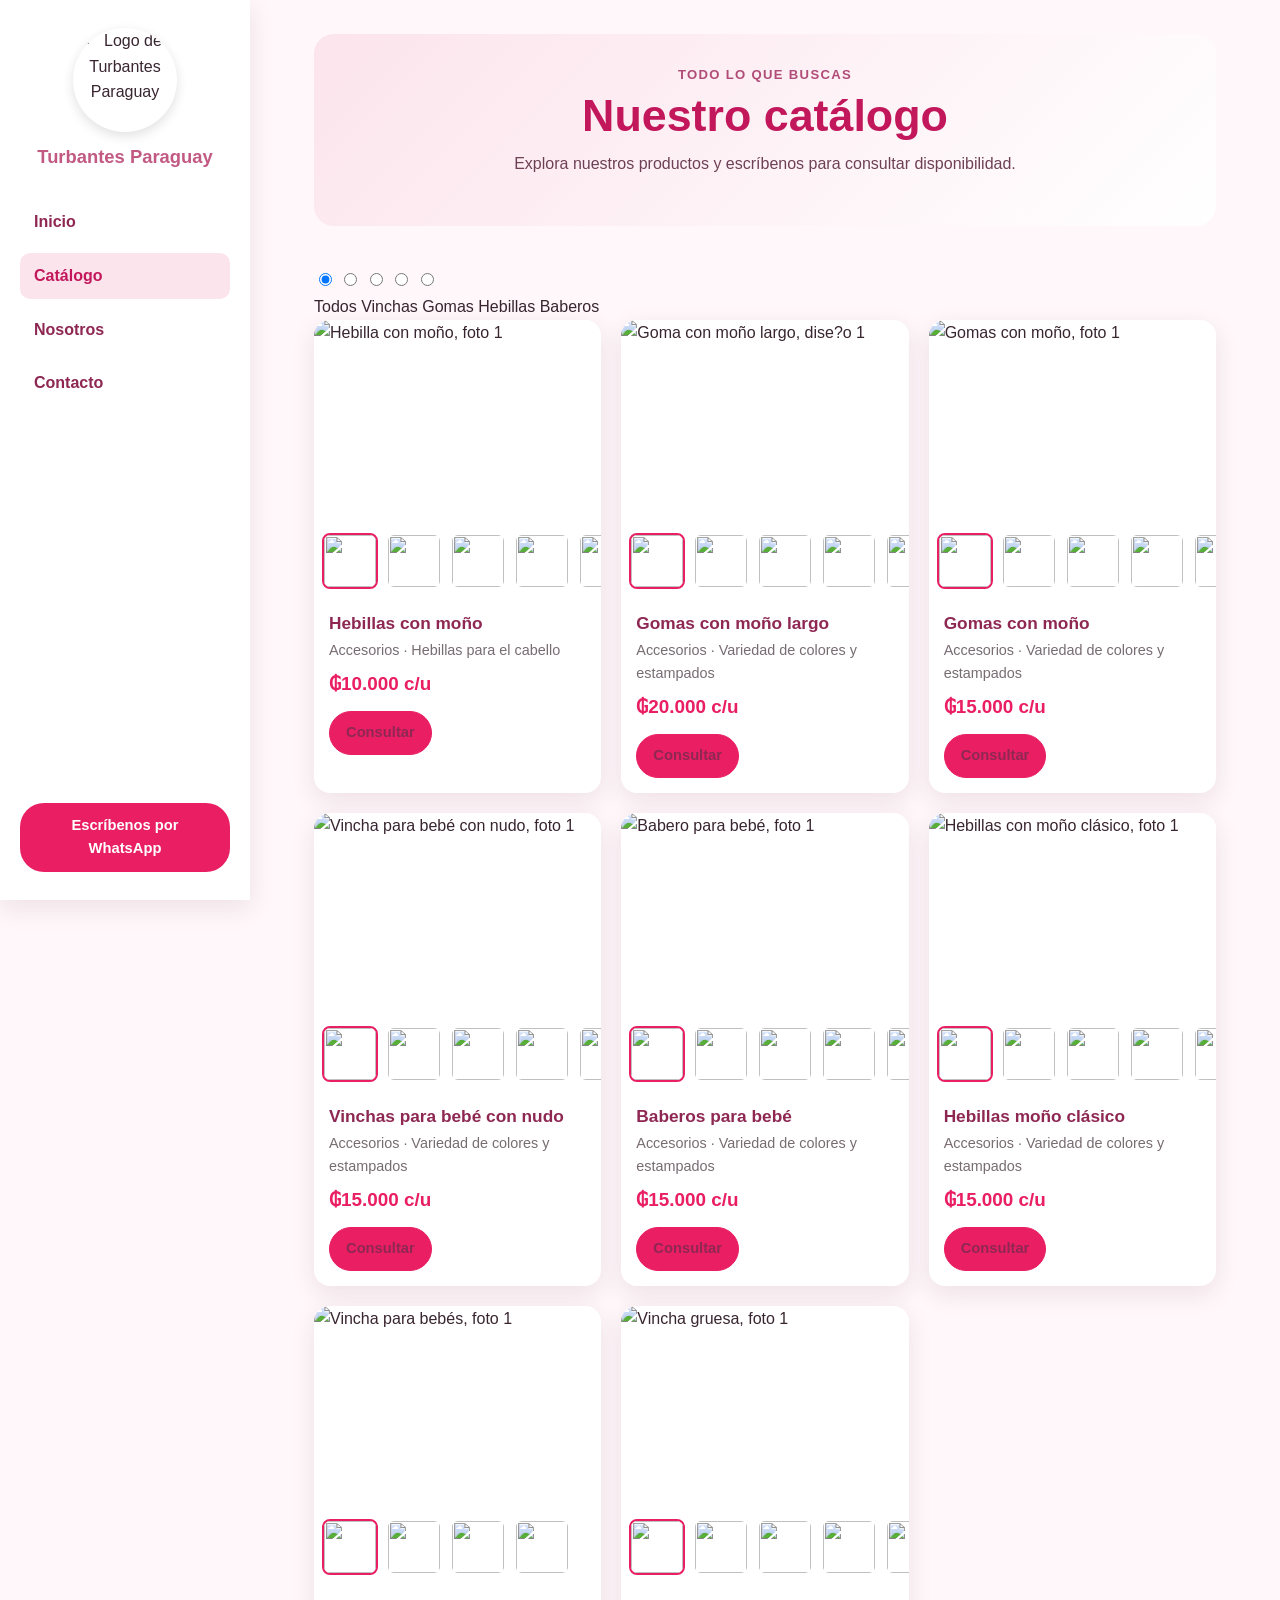
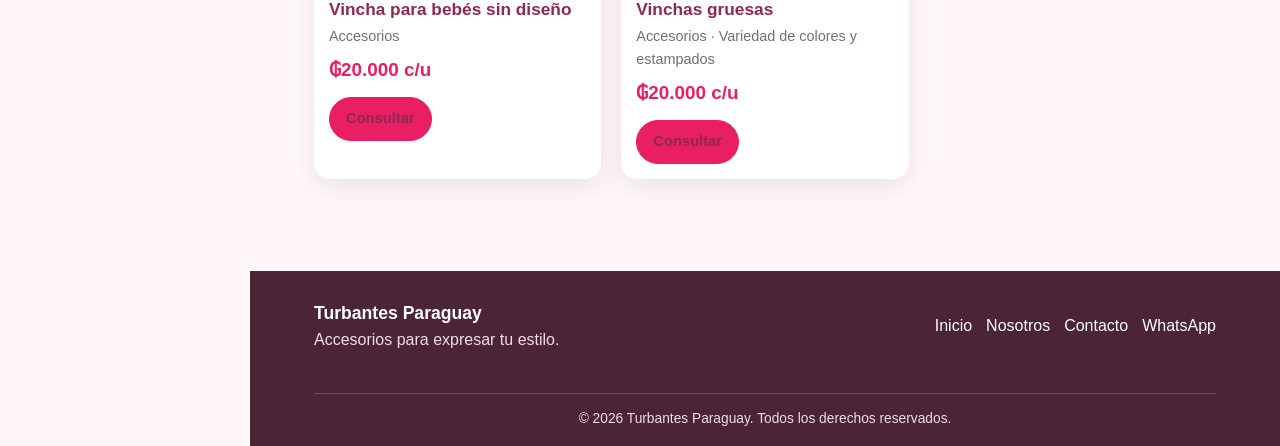
==== commit ac3372be: "Update print statement from 'Hello' to 'Goodbye'" ====
--- a/catalogo.html
+++ b/catalogo.html
@@ -15,7 +15,7 @@
     </div>
     <nav aria-label="Navegación principal">
       <ul class="enlaces-menu">
-        <li><a href="index.html">Inicio</a></li>
+        <li><a href="lili.html">Inicio</a></li>
         <li><a href="catalogo.html" aria-current="page">Catálogo</a></li>
         <li><a href="nosotros.html">Nosotros</a></li>
         <li><a href="contacto.html">Contacto</a></li>
@@ -33,63 +33,399 @@
       </header>
 
       <section class="seccion" aria-label="Productos disponibles">
-        <label class="buscador">
-          <span class="sr-only">Buscar productos</span>
-          <input id="busqueda" type="search" placeholder="Buscar por nombre o categoría..." autocomplete="off">
-        </label>
-        <p id="sin-resultados" class="sin-resultados" hidden>No encontramos productos con ese nombre. Prueba otra búsqueda.</p>
+        <input class="filtro-radio" type="radio" name="categoria" id="filtro-todos" checked>
+        <input class="filtro-radio" type="radio" name="categoria" id="filtro-vinchas">
+        <input class="filtro-radio" type="radio" name="categoria" id="filtro-gomas">
+        <input class="filtro-radio" type="radio" name="categoria" id="filtro-hebillas">
+        <input class="filtro-radio" type="radio" name="categoria" id="filtro-baberos">
+        <div class="filtros-catalogo" role="group" aria-label="Filtrar productos por categoría">
+          <label for="filtro-todos">Todos</label>
+          <label for="filtro-vinchas">Vinchas</label>
+          <label for="filtro-gomas">Gomas</label>
+          <label for="filtro-hebillas">Hebillas</label>
+          <label for="filtro-baberos">Baberos</label>
+        </div>
         <div class="grid-productos" id="productos">
-          <article class="tarjeta" data-busqueda="hebillas hebilla con moño moños accesorios">
-            <div class="galeria-producto">
-              <img class="galeria-producto-principal" src="https://ik.imagekit.io/0gqil2ivwk/papu/Vincha%20gruesa/Goma%20con%20mo%C3%B1o/Goma%20con%20mo%C3%B1o%20largo/hebillas%20con%20mo%C3%B1o/hebillas%20con%20mo%C3%B1o%201.jpeg?ik-sdk-version=javascript-1.4.3&updatedAt=1711112984121" alt="Hebillas con moño">
+          <article class="tarjeta" data-categoria="hebillas" data-busqueda="hebillas hebilla con moño moños accesorios">
+            <div class="galeria-producto">
+              <img class="galeria-producto-principal" src="https://ik.imagekit.io/0gqil2ivwk/papu/Vincha%20gruesa/Goma%20con%20mo%C3%B1o/Goma%20con%20mo%C3%B1o%20largo/hebillas%20con%20mo%C3%B1o/hebillas%20con%20mo%C3%B1o%2011.jpeg?updatedAt=1793296175307" alt="Hebilla con moño, foto 1">
               <div class="galeria-producto-miniaturas" role="group" aria-label="Fotos de hebillas con moño">
-                <button class="galeria-producto-miniatura" type="button" data-imagen-producto="https://ik.imagekit.io/0gqil2ivwk/papu/Vincha%20gruesa/Goma%20con%20mo%C3%B1o/Goma%20con%20mo%C3%B1o%20largo/hebillas%20con%20mo%C3%B1o/hebillas%20con%20mo%C3%B1o%2011.jpeg?ik-sdk-version=javascript-1.4.3&updatedAt=1711112984121">
-                  <img src="https://ik.imagekit.io/0gqil2ivwk/papu/Vincha%20gruesa/Goma%20con%20mo%C3%B1o/Goma%20con%20mo%C3%B1o%20largo/hebillas%20con%20mo%C3%B1o/hebillas%20con%20mo%C3%B1o%2011.jpeg?ik-sdk-version=javascript-1.4.3&updatedAt=1711112984121" alt="Hebilla con moño 11">
-                </button>
-                <button class="galeria-producto-miniatura" type="button" data-imagen-producto="https://ik.imagekit.io/0gqil2ivwk/papu/Vincha%20gruesa/Goma%20con%20mo%C3%B1o/Goma%20con%20mo%C3%B1o%20largo/hebillas%20con%20mo%C3%B1o/hebillas%20con%20mo%C3%B1o%2012.jpeg?ik-sdk-version=javascript-1.4.3&updatedAt=1711112984121">
-                  <img src="https://ik.imagekit.io/0gqil2ivwk/papu/Vincha%20gruesa/Goma%20con%20mo%C3%B1o/Goma%20con%20mo%C3%B1o%20largo/hebillas%20con%20mo%C3%B1o/hebillas%20con%20mo%C3%B1o%2012.jpeg?ik-sdk-version=javascript-1.4.3&updatedAt=1711112984121" alt="Hebilla con moño 12">
-                </button>
-                <button class="galeria-producto-miniatura" type="button" data-imagen-producto="https://ik.imagekit.io/0gqil2ivwk/papu/Vincha%20gruesa/Goma%20con%20mo%C3%B1o/Goma%20con%20mo%C3%B1o%20largo/hebillas%20con%20mo%C3%B1o/hebillas%20con%20mo%C3%B1o%2010.jpeg?ik-sdk-version=javascript-1.4.3&updatedAt=1711112984121">
-                  <img src="https://ik.imagekit.io/0gqil2ivwk/papu/Vincha%20gruesa/Goma%20con%20mo%C3%B1o/Goma%20con%20mo%C3%B1o%20largo/hebillas%20con%20mo%C3%B1o/hebillas%20con%20mo%C3%B1o%2010.jpeg?ik-sdk-version=javascript-1.4.3&updatedAt=1711112984121" alt="Hebilla con moño 10">
-                </button>
-                <button class="galeria-producto-miniatura" type="button" data-imagen-producto="https://ik.imagekit.io/0gqil2ivwk/papu/Vincha%20gruesa/Goma%20con%20mo%C3%B1o/Goma%20con%20mo%C3%B1o%20largo/hebillas%20con%20mo%C3%B1o/hebillas%20con%20mo%C3%B1o%207.jpeg?ik-sdk-version=javascript-1.4.3&updatedAt=1711112984121">
-                  <img src="https://ik.imagekit.io/0gqil2ivwk/papu/Vincha%20gruesa/Goma%20con%20mo%C3%B1o/Goma%20con%20mo%C3%B1o%20largo/hebillas%20con%20mo%C3%B1o/hebillas%20con%20mo%C3%B1o%207.jpeg?ik-sdk-version=javascript-1.4.3&updatedAt=1711112984121" alt="Hebilla con moño 7">
-                </button>
-                <button class="galeria-producto-miniatura" type="button" data-imagen-producto="https://ik.imagekit.io/0gqil2ivwk/papu/Vincha%20gruesa/Goma%20con%20mo%C3%B1o/Goma%20con%20mo%C3%B1o%20largo/hebillas%20con%20mo%C3%B1o/hebillas%20con%20mo%C3%B1o%208.jpeg?ik-sdk-version=javascript-1.4.3&updatedAt=1711112984121">
-                  <img src="https://ik.imagekit.io/0gqil2ivwk/papu/Vincha%20gruesa/Goma%20con%20mo%C3%B1o/Goma%20con%20mo%C3%B1o%20largo/hebillas%20con%20mo%C3%B1o/hebillas%20con%20mo%C3%B1o%208.jpeg?ik-sdk-version=javascript-1.4.3&updatedAt=1711112984121" alt="Hebilla con moño 8">
-                </button>
-                <button class="galeria-producto-miniatura" type="button" data-imagen-producto="https://ik.imagekit.io/0gqil2ivwk/papu/Vincha%20gruesa/Goma%20con%20mo%C3%B1o/Goma%20con%20mo%C3%B1o%20largo/hebillas%20con%20mo%C3%B1o/hebillas%20con%20mo%C3%B1o%209.jpeg?ik-sdk-version=javascript-1.4.3&updatedAt=1711112984121">
-                  <img src="https://ik.imagekit.io/0gqil2ivwk/papu/Vincha%20gruesa/Goma%20con%20mo%C3%B1o/Goma%20con%20mo%C3%B1o%20largo/hebillas%20con%20mo%C3%B1o/hebillas%20con%20mo%C3%B1o%209.jpeg?ik-sdk-version=javascript-1.4.3&updatedAt=1711112984121" alt="Hebilla con moño 9">
-                </button>
-                <button class="galeria-producto-miniatura" type="button" data-imagen-producto="https://ik.imagekit.io/0gqil2ivwk/papu/Vincha%20gruesa/Goma%20con%20mo%C3%B1o/Goma%20con%20mo%C3%B1o%20largo/hebillas%20con%20mo%C3%B1o/hebillas%20con%20mo%C3%B1o%206.jpeg?ik-sdk-version=javascript-1.4.3&updatedAt=1711112984121">
-                  <img src="https://ik.imagekit.io/0gqil2ivwk/papu/Vincha%20gruesa/Goma%20con%20mo%C3%B1o/Goma%20con%20mo%C3%B1o%20largo/hebillas%20con%20mo%C3%B1o/hebillas%20con%20mo%C3%B1o%206.jpeg?ik-sdk-version=javascript-1.4.3&updatedAt=1711112984121" alt="Hebilla con moño 6">
-                </button>
-                <button class="galeria-producto-miniatura" type="button" data-imagen-producto="https://ik.imagekit.io/0gqil2ivwk/papu/Vincha%20gruesa/Goma%20con%20mo%C3%B1o/Goma%20con%20mo%C3%B1o%20largo/hebillas%20con%20mo%C3%B1o/hebillas%20con%20mo%C3%B1o%201.jpeg?ik-sdk-version=javascript-1.4.3&updatedAt=1711112984121">
-                  <img src="https://ik.imagekit.io/0gqil2ivwk/papu/Vincha%20gruesa/Goma%20con%20mo%C3%B1o/Goma%20con%20mo%C3%B1o%20largo/hebillas%20con%20mo%C3%B1o/hebillas%20con%20mo%C3%B1o%201.jpeg?ik-sdk-version=javascript-1.4.3&updatedAt=1711112984121" alt="Hebilla con moño 1">
-                </button>
-                <button class="galeria-producto-miniatura" type="button" data-imagen-producto="https://ik.imagekit.io/0gqil2ivwk/papu/Vincha%20gruesa/Goma%20con%20mo%C3%B1o/Goma%20con%20mo%C3%B1o%20largo/hebillas%20con%20mo%C3%B1o/hebillas%20con%20mo%C3%B1o%203.jpeg?ik-sdk-version=javascript-1.4.3&updatedAt=1711112984121">
-                  <img src="https://ik.imagekit.io/0gqil2ivwk/papu/Vincha%20gruesa/Goma%20con%20mo%C3%B1o/Goma%20con%20mo%C3%B1o%20largo/hebillas%20con%20mo%C3%B1o/hebillas%20con%20mo%C3%B1o%203.jpeg?ik-sdk-version=javascript-1.4.3&updatedAt=1711112984121" alt="Hebilla con moño 3">
-                </button>
-                <button class="galeria-producto-miniatura" type="button" data-imagen-producto="https://ik.imagekit.io/0gqil2ivwk/papu/Vincha%20gruesa/Goma%20con%20mo%C3%B1o/Goma%20con%20mo%C3%B1o%20largo/hebillas%20con%20mo%C3%B1o/hebillas%20con%20mo%C3%B1o%204.jpeg?ik-sdk-version=javascript-1.4.3&updatedAt=1711112984121">
-                  <img src="https://ik.imagekit.io/0gqil2ivwk/papu/Vincha%20gruesa/Goma%20con%20mo%C3%B1o/Goma%20con%20mo%C3%B1o%20largo/hebillas%20con%20mo%C3%B1o/hebillas%20con%20mo%C3%B1o%204.jpeg?ik-sdk-version=javascript-1.4.3&updatedAt=1711112984121" alt="Hebilla con moño 4">
-                </button>
-                <button class="galeria-producto-miniatura" type="button" data-imagen-producto="https://ik.imagekit.io/0gqil2ivwk/papu/Vincha%20gruesa/Goma%20con%20mo%C3%B1o/Goma%20con%20mo%C3%B1o%20largo/hebillas%20con%20mo%C3%B1o/hebillas%20con%20mo%C3%B1o%205.jpeg?ik-sdk-version=javascript-1.4.3&updatedAt=1711112984121">
-                  <img src="https://ik.imagekit.io/0gqil2ivwk/papu/Vincha%20gruesa/Goma%20con%20mo%C3%B1o/Goma%20con%20mo%C3%B1o%20largo/hebillas%20con%20mo%C3%B1o/hebillas%20con%20mo%C3%B1o%205.jpeg?ik-sdk-version=javascript-1.4.3&updatedAt=1711112984121" alt="Hebilla con moño 5">
-                </button>
-                <button class="galeria-producto-miniatura" type="button" data-imagen-producto="https://ik.imagekit.io/0gqil2ivwk/papu/Vincha%20gruesa/Goma%20con%20mo%C3%B1o/Goma%20con%20mo%C3%B1o%20largo/hebillas%20con%20mo%C3%B1o/hebillas%20con%20mo%C3%B1o%202.jpeg?ik-sdk-version=javascript-1.4.3&updatedAt=1711112984121">
-                  <img src="https://ik.imagekit.io/0gqil2ivwk/papu/Vincha%20gruesa/Goma%20con%20mo%C3%B1o/Goma%20con%20mo%C3%B1o%20largo/hebillas%20con%20mo%C3%B1o/hebillas%20con%20mo%C3%B1o%202.jpeg?ik-sdk-version=javascript-1.4.3&updatedAt=1711112984121" alt="Hebilla con moño 2">
-                </button>
-                <button class="galeria-producto-miniatura" type="button" data-imagen-producto="https://ik.imagekit.io/0gqil2ivwk/papu/Vincha%20gruesa/Goma%20con%20mo%C3%B1o/Goma%20con%20mo%C3%B1o%20largo/hebillas%20con%20mo%C3%B1o/hebillas%20con%20mo%C3%B1o%2013.jpeg?ik-sdk-version=javascript-1.4.3&updatedAt=1711112984121">
-                  <img src="https://ik.imagekit.io/0gqil2ivwk/papu/Vincha%20gruesa/Goma%20con%20mo%C3%B1o/Goma%20con%20mo%C3%B1o%20largo/hebillas%20con%20mo%C3%B1o/hebillas%20con%20mo%C3%B1o%2013.jpeg?ik-sdk-version=javascript-1.4.3&updatedAt=1711112984121" alt="Hebilla con moño 13">
-                </button>
-                <button class="galeria-producto-miniatura" type="button" data-imagen-producto="https://ik.imagekit.io/0gqil2ivwk/papu/Vincha%20gruesa/Goma%20con%20mo%C3%B1o/Goma%20con%20mo%C3%B1o%20largo/hebillas%20con%20mo%C3%B1o/hebillas%20con%20mo%C3%B1o%2014.jpeg?ik-sdk-version=javascript-1.4.3&updatedAt=1711112984121">
-                  <img src="https://ik.imagekit.io/0gqil2ivwk/papu/Vincha%20gruesa/Goma%20con%20mo%C3%B1o/Goma%20con%20mo%C3%B1o%20largo/hebillas%20con%20mo%C3%B1o/hebillas%20con%20mo%C3%B1o%2014.jpeg?ik-sdk-version=javascript-1.4.3&updatedAt=1711112984121" alt="Hebilla con moño 14">
+                <button class="galeria-producto-miniatura" type="button" data-imagen-producto="https://ik.imagekit.io/0gqil2ivwk/papu/Vincha%20gruesa/Goma%20con%20mo%C3%B1o/Goma%20con%20mo%C3%B1o%20largo/hebillas%20con%20mo%C3%B1o/hebillas%20con%20mo%C3%B1o%2011.jpeg?updatedAt=1793296175307" aria-label="Mostrar foto 1 de hebillas con moño" aria-pressed="true">
+                  <img src="https://ik.imagekit.io/0gqil2ivwk/papu/Vincha%20gruesa/Goma%20con%20mo%C3%B1o/Goma%20con%20mo%C3%B1o%20largo/hebillas%20con%20mo%C3%B1o/hebillas%20con%20mo%C3%B1o%2011.jpeg?updatedAt=1793296175307" alt="">
+                </button>
+                <button class="galeria-producto-miniatura" type="button" data-imagen-producto="https://ik.imagekit.io/0gqil2ivwk/papu/Vincha%20gruesa/Goma%20con%20mo%C3%B1o/Goma%20con%20mo%C3%B1o%20largo/hebillas%20con%20mo%C3%B1o/hebillas%20con%20mo%C3%B1o%2012.jpeg?updatedAt=1793296174999" aria-label="Mostrar foto 2 de hebillas con moño" aria-pressed="false">
+                  <img src="https://ik.imagekit.io/0gqil2ivwk/papu/Vincha%20gruesa/Goma%20con%20mo%C3%B1o/Goma%20con%20mo%C3%B1o%20largo/hebillas%20con%20mo%C3%B1o/hebillas%20con%20mo%C3%B1o%2012.jpeg?updatedAt=1793296174999" alt="">
+                </button>
+                <button class="galeria-producto-miniatura" type="button" data-imagen-producto="https://ik.imagekit.io/0gqil2ivwk/papu/Vincha%20gruesa/Goma%20con%20mo%C3%B1o/Goma%20con%20mo%C3%B1o%20largo/hebillas%20con%20mo%C3%B1o/hebillas%20con%20mo%C3%B1o%2010.jpeg?updatedAt=1793296174449" aria-label="Mostrar foto 3 de hebillas con moño" aria-pressed="false">
+                  <img src="https://ik.imagekit.io/0gqil2ivwk/papu/Vincha%20gruesa/Goma%20con%20mo%C3%B1o/Goma%20con%20mo%C3%B1o%20largo/hebillas%20con%20mo%C3%B1o/hebillas%20con%20mo%C3%B1o%2010.jpeg?updatedAt=1793296174449" alt="">
+                </button>
+                <button class="galeria-producto-miniatura" type="button" data-imagen-producto="https://ik.imagekit.io/0gqil2ivwk/papu/Vincha%20gruesa/Goma%20con%20mo%C3%B1o/Goma%20con%20mo%C3%B1o%20largo/hebillas%20con%20mo%C3%B1o/hebillas%20con%20mo%C3%B1o%207.jpeg?updatedAt=1793296173435" aria-label="Mostrar foto 4 de hebillas con moño" aria-pressed="false">
+                  <img src="https://ik.imagekit.io/0gqil2ivwk/papu/Vincha%20gruesa/Goma%20con%20mo%C3%B1o/Goma%20con%20mo%C3%B1o%20largo/hebillas%20con%20mo%C3%B1o/hebillas%20con%20mo%C3%B1o%207.jpeg?updatedAt=1793296173435" alt="">
+                </button>
+                <button class="galeria-producto-miniatura" type="button" data-imagen-producto="https://ik.imagekit.io/0gqil2ivwk/papu/Vincha%20gruesa/Goma%20con%20mo%C3%B1o/Goma%20con%20mo%C3%B1o%20largo/hebillas%20con%20mo%C3%B1o/hebillas%20con%20mo%C3%B1o%208.jpeg?updatedAt=1793296172486" aria-label="Mostrar foto 5 de hebillas con moño" aria-pressed="false">
+                  <img src="https://ik.imagekit.io/0gqil2ivwk/papu/Vincha%20gruesa/Goma%20con%20mo%C3%B1o/Goma%20con%20mo%C3%B1o%20largo/hebillas%20con%20mo%C3%B1o/hebillas%20con%20mo%C3%B1o%208.jpeg?updatedAt=1793296172486" alt="">
+                </button>
+                <button class="galeria-producto-miniatura" type="button" data-imagen-producto="https://ik.imagekit.io/0gqil2ivwk/papu/Vincha%20gruesa/Goma%20con%20mo%C3%B1o/Goma%20con%20mo%C3%B1o%20largo/hebillas%20con%20mo%C3%B1o/hebillas%20con%20mo%C3%B1o%209.jpeg?updatedAt=1793296171275" aria-label="Mostrar foto 6 de hebillas con moño" aria-pressed="false">
+                  <img src="https://ik.imagekit.io/0gqil2ivwk/papu/Vincha%20gruesa/Goma%20con%20mo%C3%B1o/Goma%20con%20mo%C3%B1o%20largo/hebillas%20con%20mo%C3%B1o/hebillas%20con%20mo%C3%B1o%209.jpeg?updatedAt=1793296171275" alt="">
+                </button>
+                <button class="galeria-producto-miniatura" type="button" data-imagen-producto="https://ik.imagekit.io/0gqil2ivwk/papu/Vincha%20gruesa/Goma%20con%20mo%C3%B1o/Goma%20con%20mo%C3%B1o%20largo/hebillas%20con%20mo%C3%B1o/hebillas%20con%20mo%C3%B1o%206.jpeg?updatedAt=1793296168420" aria-label="Mostrar foto 7 de hebillas con moño" aria-pressed="false">
+                  <img src="https://ik.imagekit.io/0gqil2ivwk/papu/Vincha%20gruesa/Goma%20con%20mo%C3%B1o/Goma%20con%20mo%C3%B1o%20largo/hebillas%20con%20mo%C3%B1o/hebillas%20con%20mo%C3%B1o%206.jpeg?updatedAt=1793296168420" alt="">
+                </button>
+                <button class="galeria-producto-miniatura" type="button" data-imagen-producto="https://ik.imagekit.io/0gqil2ivwk/papu/Vincha%20gruesa/Goma%20con%20mo%C3%B1o/Goma%20con%20mo%C3%B1o%20largo/hebillas%20con%20mo%C3%B1o/hebillas%20con%20mo%C3%B1o%201.jpeg?updatedAt=1793296167158" aria-label="Mostrar foto 8 de hebillas con moño" aria-pressed="false">
+                  <img src="https://ik.imagekit.io/0gqil2ivwk/papu/Vincha%20gruesa/Goma%20con%20mo%C3%B1o/Goma%20con%20mo%C3%B1o%20largo/hebillas%20con%20mo%C3%B1o/hebillas%20con%20mo%C3%B1o%201.jpeg?updatedAt=1793296167158" alt="">
+                </button>
+                <button class="galeria-producto-miniatura" type="button" data-imagen-producto="https://ik.imagekit.io/0gqil2ivwk/papu/Vincha%20gruesa/Goma%20con%20mo%C3%B1o/Goma%20con%20mo%C3%B1o%20largo/hebillas%20con%20mo%C3%B1o/hebillas%20con%20mo%C3%B1o%203.jpeg?updatedAt=1793296166764" aria-label="Mostrar foto 9 de hebillas con moño" aria-pressed="false">
+                  <img src="https://ik.imagekit.io/0gqil2ivwk/papu/Vincha%20gruesa/Goma%20con%20mo%C3%B1o/Goma%20con%20mo%C3%B1o%20largo/hebillas%20con%20mo%C3%B1o/hebillas%20con%20mo%C3%B1o%203.jpeg?updatedAt=1793296166764" alt="">
+                </button>
+                <button class="galeria-producto-miniatura" type="button" data-imagen-producto="https://ik.imagekit.io/0gqil2ivwk/papu/Vincha%20gruesa/Goma%20con%20mo%C3%B1o/Goma%20con%20mo%C3%B1o%20largo/hebillas%20con%20mo%C3%B1o/hebillas%20con%20mo%C3%B1o%204.jpeg?updatedAt=1793296162180" aria-label="Mostrar foto 10 de hebillas con moño" aria-pressed="false">
+                  <img src="https://ik.imagekit.io/0gqil2ivwk/papu/Vincha%20gruesa/Goma%20con%20mo%C3%B1o/Goma%20con%20mo%C3%B1o%20largo/hebillas%20con%20mo%C3%B1o/hebillas%20con%20mo%C3%B1o%204.jpeg?updatedAt=1793296162180" alt="">
+                </button>
+                <button class="galeria-producto-miniatura" type="button" data-imagen-producto="https://ik.imagekit.io/0gqil2ivwk/papu/Vincha%20gruesa/Goma%20con%20mo%C3%B1o/Goma%20con%20mo%C3%B1o%20largo/hebillas%20con%20mo%C3%B1o/hebillas%20con%20mo%C3%B1o%205.jpeg?updatedAt=1793296155446" aria-label="Mostrar foto 11 de hebillas con moño" aria-pressed="false">
+                  <img src="https://ik.imagekit.io/0gqil2ivwk/papu/Vincha%20gruesa/Goma%20con%20mo%C3%B1o/Goma%20con%20mo%C3%B1o%20largo/hebillas%20con%20mo%C3%B1o/hebillas%20con%20mo%C3%B1o%205.jpeg?updatedAt=1793296155446" alt="">
+                </button>
+                <button class="galeria-producto-miniatura" type="button" data-imagen-producto="https://ik.imagekit.io/0gqil2ivwk/papu/Vincha%20gruesa/Goma%20con%20mo%C3%B1o/Goma%20con%20mo%C3%B1o%20largo/hebillas%20con%20mo%C3%B1o/hebillas%20con%20mo%C3%B1o%202.jpeg?updatedAt=1793296154615" aria-label="Mostrar foto 12 de hebillas con moño" aria-pressed="false">
+                  <img src="https://ik.imagekit.io/0gqil2ivwk/papu/Vincha%20gruesa/Goma%20con%20mo%C3%B1o/Goma%20con%20mo%C3%B1o%20largo/hebillas%20con%20mo%C3%B1o/hebillas%20con%20mo%C3%B1o%202.jpeg?updatedAt=1793296154615" alt="">
+                </button>
+                <button class="galeria-producto-miniatura" type="button" data-imagen-producto="https://ik.imagekit.io/0gqil2ivwk/papu/Vincha%20gruesa/Goma%20con%20mo%C3%B1o/Goma%20con%20mo%C3%B1o%20largo/hebillas%20con%20mo%C3%B1o/hebillas%20con%20mo%C3%B1o%2013.jpeg?updatedAt=1793296154174" aria-label="Mostrar foto 13 de hebillas con moño" aria-pressed="false">
+                  <img src="https://ik.imagekit.io/0gqil2ivwk/papu/Vincha%20gruesa/Goma%20con%20mo%C3%B1o/Goma%20con%20mo%C3%B1o%20largo/hebillas%20con%20mo%C3%B1o/hebillas%20con%20mo%C3%B1o%2013.jpeg?updatedAt=1793296154174" alt="">
+                </button>
+                <button class="galeria-producto-miniatura" type="button" data-imagen-producto="https://ik.imagekit.io/0gqil2ivwk/papu/Vincha%20gruesa/Goma%20con%20mo%C3%B1o/Goma%20con%20mo%C3%B1o%20largo/hebillas%20con%20mo%C3%B1o/hebillas%20con%20mo%C3%B1o%2014.jpeg?updatedAt=1793296154014" aria-label="Mostrar foto 14 de hebillas con moño" aria-pressed="false">
+                  <img src="https://ik.imagekit.io/0gqil2ivwk/papu/Vincha%20gruesa/Goma%20con%20mo%C3%B1o/Goma%20con%20mo%C3%B1o%20largo/hebillas%20con%20mo%C3%B1o/hebillas%20con%20mo%C3%B1o%2014.jpeg?updatedAt=1793296154014" alt="">
                 </button>
               </div>
             </div>
             <div class="tarjeta-contenido">
               <h2>Hebillas con moño</h2><p class="detalle">Accesorios · Hebillas para el cabello</p><p class="precio">₲10.000 c/u</p>
               <a class="boton boton-secundario" href="https://wa.me/595981123456?text=Hola%2C%20me%20interesan%20las%20hebillas%20con%20mo%C3%B1o." target="_blank" rel="noopener noreferrer">Consultar</a>
+            </div>
+          </article>
+          <article class="tarjeta" data-categoria="gomas" data-busqueda="gomas goma con moño largo accesorios variados colores estampados">
+            <div class="galeria-producto">
+              <img class="galeria-producto-principal" src="https://ik.imagekit.io/0gqil2ivwk/papu/Vincha%20gruesa/Goma%20con%20mo%C3%B1o/Goma%20con%20mo%C3%B1o%20largo/goma%20con%20mo%C3%B1o%20largo%2014.jpeg?updatedAt=1793295744786" alt="Goma con moño largo, dise?o 1">
+              <div class="galeria-producto-miniaturas" role="group" aria-label="Fotos de gomas con moño largo">
+                <button class="galeria-producto-miniatura" type="button" data-imagen-producto="https://ik.imagekit.io/0gqil2ivwk/papu/Vincha%20gruesa/Goma%20con%20mo%C3%B1o/Goma%20con%20mo%C3%B1o%20largo/goma%20con%20mo%C3%B1o%20largo%2014.jpeg?updatedAt=1793295744786" aria-label="Mostrar foto 1 de gomas con moño largo" aria-pressed="true">
+                  <img src="https://ik.imagekit.io/0gqil2ivwk/papu/Vincha%20gruesa/Goma%20con%20mo%C3%B1o/Goma%20con%20mo%C3%B1o%20largo/goma%20con%20mo%C3%B1o%20largo%2014.jpeg?updatedAt=1793295744786" alt="" loading="lazy" decoding="async">
+                </button>
+                <button class="galeria-producto-miniatura" type="button" data-imagen-producto="https://ik.imagekit.io/0gqil2ivwk/papu/Vincha%20gruesa/Goma%20con%20mo%C3%B1o/Goma%20con%20mo%C3%B1o%20largo/goma%20con%20mo%C3%B1o%20largo%203%20(2).jpeg?updatedAt=1793295175029" aria-label="Mostrar foto 2 de gomas con moño largo" aria-pressed="false">
+                  <img src="https://ik.imagekit.io/0gqil2ivwk/papu/Vincha%20gruesa/Goma%20con%20mo%C3%B1o/Goma%20con%20mo%C3%B1o%20largo/goma%20con%20mo%C3%B1o%20largo%203%20(2).jpeg?updatedAt=1793295175029" alt="" loading="lazy" decoding="async">
+                </button>
+                <button class="galeria-producto-miniatura" type="button" data-imagen-producto="https://ik.imagekit.io/0gqil2ivwk/papu/Vincha%20gruesa/Goma%20con%20mo%C3%B1o/Goma%20con%20mo%C3%B1o%20largo/goma%20con%20mo%C3%B1o%20largo%2013.jpeg?updatedAt=1793295173799" aria-label="Mostrar foto 3 de gomas con moño largo" aria-pressed="false">
+                  <img src="https://ik.imagekit.io/0gqil2ivwk/papu/Vincha%20gruesa/Goma%20con%20mo%C3%B1o/Goma%20con%20mo%C3%B1o%20largo/goma%20con%20mo%C3%B1o%20largo%2013.jpeg?updatedAt=1793295173799" alt="" loading="lazy" decoding="async">
+                </button>
+                <button class="galeria-producto-miniatura" type="button" data-imagen-producto="https://ik.imagekit.io/0gqil2ivwk/papu/Vincha%20gruesa/Goma%20con%20mo%C3%B1o/Goma%20con%20mo%C3%B1o%20largo/goma%20con%20mo%C3%B1o%20largo%208%20(2).jpeg?updatedAt=1793295173784" aria-label="Mostrar foto 4 de gomas con moño largo" aria-pressed="false">
+                  <img src="https://ik.imagekit.io/0gqil2ivwk/papu/Vincha%20gruesa/Goma%20con%20mo%C3%B1o/Goma%20con%20mo%C3%B1o%20largo/goma%20con%20mo%C3%B1o%20largo%208%20(2).jpeg?updatedAt=1793295173784" alt="" loading="lazy" decoding="async">
+                </button>
+                <button class="galeria-producto-miniatura" type="button" data-imagen-producto="https://ik.imagekit.io/0gqil2ivwk/papu/Vincha%20gruesa/Goma%20con%20mo%C3%B1o/Goma%20con%20mo%C3%B1o%20largo/goma%20con%20mo%C3%B1o%20largo%201%20(2).jpeg?updatedAt=1793295173770" aria-label="Mostrar foto 5 de gomas con moño largo" aria-pressed="false">
+                  <img src="https://ik.imagekit.io/0gqil2ivwk/papu/Vincha%20gruesa/Goma%20con%20mo%C3%B1o/Goma%20con%20mo%C3%B1o%20largo/goma%20con%20mo%C3%B1o%20largo%201%20(2).jpeg?updatedAt=1793295173770" alt="" loading="lazy" decoding="async">
+                </button>
+                <button class="galeria-producto-miniatura" type="button" data-imagen-producto="https://ik.imagekit.io/0gqil2ivwk/papu/Vincha%20gruesa/Goma%20con%20mo%C3%B1o/Goma%20con%20mo%C3%B1o%20largo/goma%20con%20mo%C3%B1o%20largo%2012.jpeg?updatedAt=1793295172340" aria-label="Mostrar foto 6 de gomas con moño largo" aria-pressed="false">
+                  <img src="https://ik.imagekit.io/0gqil2ivwk/papu/Vincha%20gruesa/Goma%20con%20mo%C3%B1o/Goma%20con%20mo%C3%B1o%20largo/goma%20con%20mo%C3%B1o%20largo%2012.jpeg?updatedAt=1793295172340" alt="" loading="lazy" decoding="async">
+                </button>
+                <button class="galeria-producto-miniatura" type="button" data-imagen-producto="https://ik.imagekit.io/0gqil2ivwk/papu/Vincha%20gruesa/Goma%20con%20mo%C3%B1o/Goma%20con%20mo%C3%B1o%20largo/goma%20con%20mo%C3%B1o%20largo%206%20(2).jpeg?updatedAt=1793295172343" aria-label="Mostrar foto 7 de gomas con moño largo" aria-pressed="false">
+                  <img src="https://ik.imagekit.io/0gqil2ivwk/papu/Vincha%20gruesa/Goma%20con%20mo%C3%B1o/Goma%20con%20mo%C3%B1o%20largo/goma%20con%20mo%C3%B1o%20largo%206%20(2).jpeg?updatedAt=1793295172343" alt="" loading="lazy" decoding="async">
+                </button>
+                <button class="galeria-producto-miniatura" type="button" data-imagen-producto="https://ik.imagekit.io/0gqil2ivwk/papu/Vincha%20gruesa/Goma%20con%20mo%C3%B1o/Goma%20con%20mo%C3%B1o%20largo/goma%20con%20mo%C3%B1o%20largo%209.jpeg?updatedAt=1793295172402" aria-label="Mostrar foto 8 de gomas con moño largo" aria-pressed="false">
+                  <img src="https://ik.imagekit.io/0gqil2ivwk/papu/Vincha%20gruesa/Goma%20con%20mo%C3%B1o/Goma%20con%20mo%C3%B1o%20largo/goma%20con%20mo%C3%B1o%20largo%209.jpeg?updatedAt=1793295172402" alt="" loading="lazy" decoding="async">
+                </button>
+                <button class="galeria-producto-miniatura" type="button" data-imagen-producto="https://ik.imagekit.io/0gqil2ivwk/papu/Vincha%20gruesa/Goma%20con%20mo%C3%B1o/Goma%20con%20mo%C3%B1o%20largo/goma%20con%20mo%C3%B1o%20largo%205%20(2).jpeg?updatedAt=1793295172286" aria-label="Mostrar foto 9 de gomas con moño largo" aria-pressed="false">
+                  <img src="https://ik.imagekit.io/0gqil2ivwk/papu/Vincha%20gruesa/Goma%20con%20mo%C3%B1o/Goma%20con%20mo%C3%B1o%20largo/goma%20con%20mo%C3%B1o%20largo%205%20(2).jpeg?updatedAt=1793295172286" alt="" loading="lazy" decoding="async">
+                </button>
+                <button class="galeria-producto-miniatura" type="button" data-imagen-producto="https://ik.imagekit.io/0gqil2ivwk/papu/Vincha%20gruesa/Goma%20con%20mo%C3%B1o/Goma%20con%20mo%C3%B1o%20largo/goma%20con%20mo%C3%B1o%20largo%207%20(2).jpeg?updatedAt=1793295171216" aria-label="Mostrar foto 10 de gomas con moño largo" aria-pressed="false">
+                  <img src="https://ik.imagekit.io/0gqil2ivwk/papu/Vincha%20gruesa/Goma%20con%20mo%C3%B1o/Goma%20con%20mo%C3%B1o%20largo/goma%20con%20mo%C3%B1o%20largo%207%20(2).jpeg?updatedAt=1793295171216" alt="" loading="lazy" decoding="async">
+                </button>
+                <button class="galeria-producto-miniatura" type="button" data-imagen-producto="https://ik.imagekit.io/0gqil2ivwk/papu/Vincha%20gruesa/Goma%20con%20mo%C3%B1o/Goma%20con%20mo%C3%B1o%20largo/goma%20con%20mo%C3%B1o%20largo%2011.jpeg?updatedAt=1793295171006" aria-label="Mostrar foto 11 de gomas con moño largo" aria-pressed="false">
+                  <img src="https://ik.imagekit.io/0gqil2ivwk/papu/Vincha%20gruesa/Goma%20con%20mo%C3%B1o/Goma%20con%20mo%C3%B1o%20largo/goma%20con%20mo%C3%B1o%20largo%2011.jpeg?updatedAt=1793295171006" alt="" loading="lazy" decoding="async">
+                </button>
+                <button class="galeria-producto-miniatura" type="button" data-imagen-producto="https://ik.imagekit.io/0gqil2ivwk/papu/Vincha%20gruesa/Goma%20con%20mo%C3%B1o/Goma%20con%20mo%C3%B1o%20largo/goma%20con%20mo%C3%B1o%20largo%204%20(2).jpeg?updatedAt=1793295161087" aria-label="Mostrar foto 12 de gomas con moño largo" aria-pressed="false">
+                  <img src="https://ik.imagekit.io/0gqil2ivwk/papu/Vincha%20gruesa/Goma%20con%20mo%C3%B1o/Goma%20con%20mo%C3%B1o%20largo/goma%20con%20mo%C3%B1o%20largo%204%20(2).jpeg?updatedAt=1793295161087" alt="" loading="lazy" decoding="async">
+                </button>
+                <button class="galeria-producto-miniatura" type="button" data-imagen-producto="https://ik.imagekit.io/0gqil2ivwk/papu/Vincha%20gruesa/Goma%20con%20mo%C3%B1o/Goma%20con%20mo%C3%B1o%20largo/goma%20con%20mo%C3%B1o%20largo%2010.jpeg?updatedAt=1793295160066" aria-label="Mostrar foto 13 de gomas con moño largo" aria-pressed="false">
+                  <img src="https://ik.imagekit.io/0gqil2ivwk/papu/Vincha%20gruesa/Goma%20con%20mo%C3%B1o/Goma%20con%20mo%C3%B1o%20largo/goma%20con%20mo%C3%B1o%20largo%2010.jpeg?updatedAt=1793295160066" alt="" loading="lazy" decoding="async">
+                </button>
+              </div>
+            </div>
+            <div class="tarjeta-contenido">
+              <h2>Gomas con moño largo</h2><p class="detalle">Accesorios · Variedad de colores y estampados</p><p class="precio">₲20.000 c/u</p>
+              <a class="boton boton-secundario" href="https://wa.me/595981123456?text=Hola%2C%20me%20interesan%20las%20gomas%20con%20mo%C3%B1o%20largo." target="_blank" rel="noopener noreferrer">Consultar</a>
+            </div>
+          </article>
+          <article class="tarjeta" data-categoria="gomas" data-busqueda="gomas goma con moño accesorios variedad colores estampados">
+            <div class="galeria-producto">
+              <img class="galeria-producto-principal" src="https://ik.imagekit.io/0gqil2ivwk/papu/Vincha%20gruesa/Goma%20con%20mo%C3%B1o/Goma%20con%20mo%C3%B1o%205.jpeg?updatedAt=1793228526819" alt="Gomas con moño, foto 1">
+              <div class="galeria-producto-miniaturas" role="group" aria-label="Fotos de gomas con moño">
+                <button class="galeria-producto-miniatura" type="button" data-imagen-producto="https://ik.imagekit.io/0gqil2ivwk/papu/Vincha%20gruesa/Goma%20con%20mo%C3%B1o/Goma%20con%20mo%C3%B1o%205.jpeg?updatedAt=1793228526819" aria-label="Mostrar foto 1 de gomas con moño" aria-pressed="true">
+                  <img src="https://ik.imagekit.io/0gqil2ivwk/papu/Vincha%20gruesa/Goma%20con%20mo%C3%B1o/Goma%20con%20mo%C3%B1o%205.jpeg?updatedAt=1793228526819" alt="" loading="lazy" decoding="async">
+                </button>
+                <button class="galeria-producto-miniatura" type="button" data-imagen-producto="https://ik.imagekit.io/0gqil2ivwk/papu/Vincha%20gruesa/Goma%20con%20mo%C3%B1o/Goma%20con%20mo%C3%B1o%206.jpeg?updatedAt=1793228526712" aria-label="Mostrar foto 2 de gomas con moño" aria-pressed="false">
+                  <img src="https://ik.imagekit.io/0gqil2ivwk/papu/Vincha%20gruesa/Goma%20con%20mo%C3%B1o/Goma%20con%20mo%C3%B1o%206.jpeg?updatedAt=1793228526712" alt="" loading="lazy" decoding="async">
+                </button>
+                <button class="galeria-producto-miniatura" type="button" data-imagen-producto="https://ik.imagekit.io/0gqil2ivwk/papu/Vincha%20gruesa/Goma%20con%20mo%C3%B1o/Goma%20con%20mo%C3%B1o%201.jpeg?updatedAt=1793228527145" aria-label="Mostrar foto 3 de gomas con moño" aria-pressed="false">
+                  <img src="https://ik.imagekit.io/0gqil2ivwk/papu/Vincha%20gruesa/Goma%20con%20mo%C3%B1o/Goma%20con%20mo%C3%B1o%201.jpeg?updatedAt=1793228527145" alt="" loading="lazy" decoding="async">
+                </button>
+                <button class="galeria-producto-miniatura" type="button" data-imagen-producto="https://ik.imagekit.io/0gqil2ivwk/papu/Vincha%20gruesa/Goma%20con%20mo%C3%B1o/Goma%20con%20mo%C3%B1o%207.jpeg?updatedAt=1793228526967" aria-label="Mostrar foto 4 de gomas con moño" aria-pressed="false">
+                  <img src="https://ik.imagekit.io/0gqil2ivwk/papu/Vincha%20gruesa/Goma%20con%20mo%C3%B1o/Goma%20con%20mo%C3%B1o%207.jpeg?updatedAt=1793228526967" alt="" loading="lazy" decoding="async">
+                </button>
+                <button class="galeria-producto-miniatura" type="button" data-imagen-producto="https://ik.imagekit.io/0gqil2ivwk/papu/Vincha%20gruesa/Goma%20con%20mo%C3%B1o/Goma%20con%20mo%C3%B1o%2010.jpeg?updatedAt=1793228527054" aria-label="Mostrar foto 5 de gomas con moño" aria-pressed="false">
+                  <img src="https://ik.imagekit.io/0gqil2ivwk/papu/Vincha%20gruesa/Goma%20con%20mo%C3%B1o/Goma%20con%20mo%C3%B1o%2010.jpeg?updatedAt=1793228527054" alt="" loading="lazy" decoding="async">
+                </button>
+                <button class="galeria-producto-miniatura" type="button" data-imagen-producto="https://ik.imagekit.io/0gqil2ivwk/papu/Vincha%20gruesa/Goma%20con%20mo%C3%B1o/Goma%20con%20mo%C3%B1o%2015.jpeg?updatedAt=1793228526984" aria-label="Mostrar foto 6 de gomas con moño" aria-pressed="false">
+                  <img src="https://ik.imagekit.io/0gqil2ivwk/papu/Vincha%20gruesa/Goma%20con%20mo%C3%B1o/Goma%20con%20mo%C3%B1o%2015.jpeg?updatedAt=1793228526984" alt="" loading="lazy" decoding="async">
+                </button>
+                <button class="galeria-producto-miniatura" type="button" data-imagen-producto="https://ik.imagekit.io/0gqil2ivwk/papu/Vincha%20gruesa/Goma%20con%20mo%C3%B1o/Goma%20con%20mo%C3%B1o%2014.jpeg?updatedAt=1793228527054" aria-label="Mostrar foto 7 de gomas con moño" aria-pressed="false">
+                  <img src="https://ik.imagekit.io/0gqil2ivwk/papu/Vincha%20gruesa/Goma%20con%20mo%C3%B1o/Goma%20con%20mo%C3%B1o%2014.jpeg?updatedAt=1793228527054" alt="" loading="lazy" decoding="async">
+                </button>
+                <button class="galeria-producto-miniatura" type="button" data-imagen-producto="https://ik.imagekit.io/0gqil2ivwk/papu/Vincha%20gruesa/Goma%20con%20mo%C3%B1o/Goma%20con%20mo%C3%B1o%208.jpeg?updatedAt=1793228526851" aria-label="Mostrar foto 8 de gomas con moño" aria-pressed="false">
+                  <img src="https://ik.imagekit.io/0gqil2ivwk/papu/Vincha%20gruesa/Goma%20con%20mo%C3%B1o/Goma%20con%20mo%C3%B1o%208.jpeg?updatedAt=1793228526851" alt="" loading="lazy" decoding="async">
+                </button>
+                <button class="galeria-producto-miniatura" type="button" data-imagen-producto="https://ik.imagekit.io/0gqil2ivwk/papu/Vincha%20gruesa/Goma%20con%20mo%C3%B1o/Goma%20con%20mo%C3%B1o%2016.jpeg?updatedAt=1793228526718" aria-label="Mostrar foto 9 de gomas con moño" aria-pressed="false">
+                  <img src="https://ik.imagekit.io/0gqil2ivwk/papu/Vincha%20gruesa/Goma%20con%20mo%C3%B1o/Goma%20con%20mo%C3%B1o%2016.jpeg?updatedAt=1793228526718" alt="" loading="lazy" decoding="async">
+                </button>
+                <button class="galeria-producto-miniatura" type="button" data-imagen-producto="https://ik.imagekit.io/0gqil2ivwk/papu/Vincha%20gruesa/Goma%20con%20mo%C3%B1o/Goma%20con%20mo%C3%B1o%202.jpeg?updatedAt=1793228526841" aria-label="Mostrar foto 10 de gomas con moño" aria-pressed="false">
+                  <img src="https://ik.imagekit.io/0gqil2ivwk/papu/Vincha%20gruesa/Goma%20con%20mo%C3%B1o/Goma%20con%20mo%C3%B1o%202.jpeg?updatedAt=1793228526841" alt="" loading="lazy" decoding="async">
+                </button>
+                <button class="galeria-producto-miniatura" type="button" data-imagen-producto="https://ik.imagekit.io/0gqil2ivwk/papu/Vincha%20gruesa/Goma%20con%20mo%C3%B1o/Goma%20con%20mo%C3%B1o%2011.jpeg?updatedAt=1793228526556" aria-label="Mostrar foto 11 de gomas con moño" aria-pressed="false">
+                  <img src="https://ik.imagekit.io/0gqil2ivwk/papu/Vincha%20gruesa/Goma%20con%20mo%C3%B1o/Goma%20con%20mo%C3%B1o%2011.jpeg?updatedAt=1793228526556" alt="" loading="lazy" decoding="async">
+                </button>
+                <button class="galeria-producto-miniatura" type="button" data-imagen-producto="https://ik.imagekit.io/0gqil2ivwk/papu/Vincha%20gruesa/Goma%20con%20mo%C3%B1o/Goma%20con%20mo%C3%B1o%2013.jpeg?updatedAt=1793228526692" aria-label="Mostrar foto 12 de gomas con moño" aria-pressed="false">
+                  <img src="https://ik.imagekit.io/0gqil2ivwk/papu/Vincha%20gruesa/Goma%20con%20mo%C3%B1o/Goma%20con%20mo%C3%B1o%2013.jpeg?updatedAt=1793228526692" alt="" loading="lazy" decoding="async">
+                </button>
+              </div>
+            </div>
+            <div class="tarjeta-contenido">
+              <h2>Gomas con moño</h2><p class="detalle">Accesorios · Variedad de colores y estampados</p><p class="precio">₲15.000 c/u</p>
+              <a class="boton boton-secundario" href="https://wa.me/595981123456?text=Hola%2C%20me%20interesan%20las%20gomas%20con%20mo%C3%B1o." target="_blank" rel="noopener noreferrer">Consultar</a>
+            </div>
+          </article>
+          <article class="tarjeta" data-categoria="vinchas" data-busqueda="vinchas vinchas anchas para bebés con nudo accesorios variedad de colores y estampados">
+            <div class="galeria-producto">
+              <img class="galeria-producto-principal" src="https://ik.imagekit.io/0gqil2ivwk/papu/vincha%20anchas%20para%20beb%C3%A9s%20con%20nudo/vinchas%20anchas%20para%20bebpes%20con%20nudo%209.jpeg?updatedAt=1793223610034" alt="Vincha para bebé con nudo, foto 1">
+              <div class="galeria-producto-miniaturas" role="group" aria-label="Fotos de vinchas para bebé con nudo">
+                <button class="galeria-producto-miniatura" type="button" data-imagen-producto="https://ik.imagekit.io/0gqil2ivwk/papu/vincha%20anchas%20para%20beb%C3%A9s%20con%20nudo/vinchas%20anchas%20para%20bebpes%20con%20nudo%209.jpeg?updatedAt=1793223610034" aria-label="Mostrar foto 1 de vinchas para bebé con nudo" aria-pressed="true">
+                  <img src="https://ik.imagekit.io/0gqil2ivwk/papu/vincha%20anchas%20para%20beb%C3%A9s%20con%20nudo/vinchas%20anchas%20para%20bebpes%20con%20nudo%209.jpeg?updatedAt=1793223610034" alt="" loading="lazy" decoding="async">
+                </button>
+                <button class="galeria-producto-miniatura" type="button" data-imagen-producto="https://ik.imagekit.io/0gqil2ivwk/papu/vincha%20anchas%20para%20beb%C3%A9s%20con%20nudo/vinchas%20anchas%20para%20beb%C3%A9s%20con%20nudos%207.jpeg?updatedAt=1793223600493" aria-label="Mostrar foto 2 de vinchas para bebé con nudo" aria-pressed="false">
+                  <img src="https://ik.imagekit.io/0gqil2ivwk/papu/vincha%20anchas%20para%20beb%C3%A9s%20con%20nudo/vinchas%20anchas%20para%20beb%C3%A9s%20con%20nudos%207.jpeg?updatedAt=1793223600493" alt="" loading="lazy" decoding="async">
+                </button>
+                <button class="galeria-producto-miniatura" type="button" data-imagen-producto="https://ik.imagekit.io/0gqil2ivwk/papu/vincha%20anchas%20para%20beb%C3%A9s%20con%20nudo/vinchas%20anchas%20para%20beb%C3%A9s%20con%20nudos%204.jpeg?updatedAt=1793223591075" aria-label="Mostrar foto 3 de vinchas para bebé con nudo" aria-pressed="false">
+                  <img src="https://ik.imagekit.io/0gqil2ivwk/papu/vincha%20anchas%20para%20beb%C3%A9s%20con%20nudo/vinchas%20anchas%20para%20beb%C3%A9s%20con%20nudos%204.jpeg?updatedAt=1793223591075" alt="" loading="lazy" decoding="async">
+                </button>
+                <button class="galeria-producto-miniatura" type="button" data-imagen-producto="https://ik.imagekit.io/0gqil2ivwk/papu/vincha%20anchas%20para%20beb%C3%A9s%20con%20nudo/vinchas%20anchas%20para%20beb%C3%A9s%20con%20nudos%203.jpeg?updatedAt=1793223581697" aria-label="Mostrar foto 4 de vinchas para bebé con nudo" aria-pressed="false">
+                  <img src="https://ik.imagekit.io/0gqil2ivwk/papu/vincha%20anchas%20para%20beb%C3%A9s%20con%20nudo/vinchas%20anchas%20para%20beb%C3%A9s%20con%20nudos%203.jpeg?updatedAt=1793223581697" alt="" loading="lazy" decoding="async">
+                </button>
+                <button class="galeria-producto-miniatura" type="button" data-imagen-producto="https://ik.imagekit.io/0gqil2ivwk/papu/vincha%20anchas%20para%20beb%C3%A9s%20con%20nudo/vinchas%20anchas%20para%20bebes%20con%20nudos%202.jpeg?updatedAt=1793223568828" aria-label="Mostrar foto 5 de vinchas para bebé con nudo" aria-pressed="false">
+                  <img src="https://ik.imagekit.io/0gqil2ivwk/papu/vincha%20anchas%20para%20beb%C3%A9s%20con%20nudo/vinchas%20anchas%20para%20bebes%20con%20nudos%202.jpeg?updatedAt=1793223568828" alt="" loading="lazy" decoding="async">
+                </button>
+                <button class="galeria-producto-miniatura" type="button" data-imagen-producto="https://ik.imagekit.io/0gqil2ivwk/papu/vincha%20anchas%20para%20beb%C3%A9s%20con%20nudo/vinchas%20anchas%20para%20bebes%20con%20nudos%201.jpeg?updatedAt=1793223559582" aria-label="Mostrar foto 6 de vinchas para bebé con nudo" aria-pressed="false">
+                  <img src="https://ik.imagekit.io/0gqil2ivwk/papu/vincha%20anchas%20para%20beb%C3%A9s%20con%20nudo/vinchas%20anchas%20para%20bebes%20con%20nudos%201.jpeg?updatedAt=1793223559582" alt="" loading="lazy" decoding="async">
+                </button>
+                <button class="galeria-producto-miniatura" type="button" data-imagen-producto="https://ik.imagekit.io/0gqil2ivwk/papu/vincha%20anchas%20para%20beb%C3%A9s%20con%20nudo/vinchas%20anchas%20para%20beb%C3%A9s%20con%20nudo%2016.jpeg?updatedAt=1793223546648" aria-label="Mostrar foto 7 de vinchas para bebé con nudo" aria-pressed="false">
+                  <img src="https://ik.imagekit.io/0gqil2ivwk/papu/vincha%20anchas%20para%20beb%C3%A9s%20con%20nudo/vinchas%20anchas%20para%20beb%C3%A9s%20con%20nudo%2016.jpeg?updatedAt=1793223546648" alt="" loading="lazy" decoding="async">
+                </button>
+                <button class="galeria-producto-miniatura" type="button" data-imagen-producto="https://ik.imagekit.io/0gqil2ivwk/papu/vincha%20anchas%20para%20beb%C3%A9s%20con%20nudo/vinchas%20anchas%20para%20beb%C3%A9s%20con%20nudo%2015.jpeg?updatedAt=1793223537729" aria-label="Mostrar foto 8 de vinchas para bebé con nudo" aria-pressed="false">
+                  <img src="https://ik.imagekit.io/0gqil2ivwk/papu/vincha%20anchas%20para%20beb%C3%A9s%20con%20nudo/vinchas%20anchas%20para%20beb%C3%A9s%20con%20nudo%2015.jpeg?updatedAt=1793223537729" alt="" loading="lazy" decoding="async">
+                </button>
+                <button class="galeria-producto-miniatura" type="button" data-imagen-producto="https://ik.imagekit.io/0gqil2ivwk/papu/vincha%20anchas%20para%20beb%C3%A9s%20con%20nudo/vinchas%20anchas%20para%20beb%C3%A9s%20con%20nudo%2014.jpeg?updatedAt=1793223526033" aria-label="Mostrar foto 9 de vinchas para bebé con nudo" aria-pressed="false">
+                  <img src="https://ik.imagekit.io/0gqil2ivwk/papu/vincha%20anchas%20para%20beb%C3%A9s%20con%20nudo/vinchas%20anchas%20para%20beb%C3%A9s%20con%20nudo%2014.jpeg?updatedAt=1793223526033" alt="" loading="lazy" decoding="async">
+                </button>
+                <button class="galeria-producto-miniatura" type="button" data-imagen-producto="https://ik.imagekit.io/0gqil2ivwk/papu/vincha%20anchas%20para%20beb%C3%A9s%20con%20nudo/vinchas%20anchas%20para%20beb%C3%A9s%20con%20nudo%2013.jpeg?updatedAt=1793223517482" aria-label="Mostrar foto 10 de vinchas para bebé con nudo" aria-pressed="false">
+                  <img src="https://ik.imagekit.io/0gqil2ivwk/papu/vincha%20anchas%20para%20beb%C3%A9s%20con%20nudo/vinchas%20anchas%20para%20beb%C3%A9s%20con%20nudo%2013.jpeg?updatedAt=1793223517482" alt="" loading="lazy" decoding="async">
+                </button>
+                <button class="galeria-producto-miniatura" type="button" data-imagen-producto="https://ik.imagekit.io/0gqil2ivwk/papu/vincha%20anchas%20para%20beb%C3%A9s%20con%20nudo/vinchas%20anchas%20para%20beb%C3%A9s%20con%20nudo%2012.jpeg?updatedAt=1793223506923" aria-label="Mostrar foto 11 de vinchas para bebé con nudo" aria-pressed="false">
+                  <img src="https://ik.imagekit.io/0gqil2ivwk/papu/vincha%20anchas%20para%20beb%C3%A9s%20con%20nudo/vinchas%20anchas%20para%20beb%C3%A9s%20con%20nudo%2012.jpeg?updatedAt=1793223506923" alt="" loading="lazy" decoding="async">
+                </button>
+                <button class="galeria-producto-miniatura" type="button" data-imagen-producto="https://ik.imagekit.io/0gqil2ivwk/papu/vincha%20anchas%20para%20beb%C3%A9s%20con%20nudo/vinchas%20anchas%20para%20beb%C3%A9s%20con%20nudo%2011.jpeg?updatedAt=1793223475322" aria-label="Mostrar foto 12 de vinchas para bebé con nudo" aria-pressed="false">
+                  <img src="https://ik.imagekit.io/0gqil2ivwk/papu/vincha%20anchas%20para%20beb%C3%A9s%20con%20nudo/vinchas%20anchas%20para%20beb%C3%A9s%20con%20nudo%2011.jpeg?updatedAt=1793223475322" alt="" loading="lazy" decoding="async">
+                </button>
+                <button class="galeria-producto-miniatura" type="button" data-imagen-producto="https://ik.imagekit.io/0gqil2ivwk/papu/vincha%20anchas%20para%20beb%C3%A9s%20con%20nudo/vinchas%20anchas%20para%20beb%C3%A9s%20con%20nudo%2010.jpeg?updatedAt=1793223464207" aria-label="Mostrar foto 13 de vinchas para bebé con nudo" aria-pressed="false">
+                  <img src="https://ik.imagekit.io/0gqil2ivwk/papu/vincha%20anchas%20para%20beb%C3%A9s%20con%20nudo/vinchas%20anchas%20para%20beb%C3%A9s%20con%20nudo%2010.jpeg?updatedAt=1793223464207" alt="" loading="lazy" decoding="async">
+                </button>
+                <button class="galeria-producto-miniatura" type="button" data-imagen-producto="https://ik.imagekit.io/0gqil2ivwk/papu/vincha%20anchas%20para%20beb%C3%A9s%20con%20nudo/vinchas%20anchas%20para%20beb%C3%A9s%20con%20nudo%208.jpeg?updatedAt=1793223442896" aria-label="Mostrar foto 14 de vinchas para bebé con nudo" aria-pressed="false">
+                  <img src="https://ik.imagekit.io/0gqil2ivwk/papu/vincha%20anchas%20para%20beb%C3%A9s%20con%20nudo/vinchas%20anchas%20para%20beb%C3%A9s%20con%20nudo%208.jpeg?updatedAt=1793223442896" alt="" loading="lazy" decoding="async">
+                </button>
+                <button class="galeria-producto-miniatura" type="button" data-imagen-producto="https://ik.imagekit.io/0gqil2ivwk/papu/vincha%20anchas%20para%20beb%C3%A9s%20con%20nudo/vinchas%20anchas%20para%20beb%C3%A9s%20con%20nudo%206.jpeg?updatedAt=1793223393080" aria-label="Mostrar foto 15 de vinchas para bebé con nudo" aria-pressed="false">
+                  <img src="https://ik.imagekit.io/0gqil2ivwk/papu/vincha%20anchas%20para%20beb%C3%A9s%20con%20nudo/vinchas%20anchas%20para%20beb%C3%A9s%20con%20nudo%206.jpeg?updatedAt=1793223393080" alt="" loading="lazy" decoding="async">
+                </button>
+                <button class="galeria-producto-miniatura" type="button" data-imagen-producto="https://ik.imagekit.io/0gqil2ivwk/papu/vincha%20anchas%20para%20beb%C3%A9s%20con%20nudo/vinchas%20anchas%20para%20beb%C3%A9s%20con%20nudo%205.jpeg?updatedAt=1793223379983" aria-label="Mostrar foto 16 de vinchas para bebé con nudo" aria-pressed="false">
+                  <img src="https://ik.imagekit.io/0gqil2ivwk/papu/vincha%20anchas%20para%20beb%C3%A9s%20con%20nudo/vinchas%20anchas%20para%20beb%C3%A9s%20con%20nudo%205.jpeg?updatedAt=1793223379983" alt="" loading="lazy" decoding="async">
+                </button>
+              </div>
+            </div>
+            <div class="tarjeta-contenido">
+              <h2>Vinchas para bebé con nudo</h2><p class="detalle">Accesorios · Variedad de colores y estampados</p><p class="precio">₲15.000 c/u</p>
+              <a class="boton boton-secundario" href="https://wa.me/595981123456?text=Hola%2C%20me%20interesan%20las%20vinchas%20para%20beb%C3%A9%20con%20nudo." target="_blank" rel="noopener noreferrer">Consultar</a>
+            </div>
+          </article>
+          <article class="tarjeta" data-categoria="baberos" data-busqueda="baberos babero bebé accesorios variedad de colores estampados">
+            <div class="galeria-producto">
+              <img class="galeria-producto-principal" src="https://ik.imagekit.io/0gqil2ivwk/papu/vincha%20anchas%20para%20beb%C3%A9s%20con%20nudo/Baberos/babero%2015.jpeg?updatedAt=1793225435778" alt="Babero para bebé, foto 1">
+              <div class="galeria-producto-miniaturas" role="group" aria-label="Fotos de baberos para bebé">
+                <button class="galeria-producto-miniatura" type="button" data-imagen-producto="https://ik.imagekit.io/0gqil2ivwk/papu/vincha%20anchas%20para%20beb%C3%A9s%20con%20nudo/Baberos/babero%2015.jpeg?updatedAt=1793225435778" aria-label="Mostrar foto 1 de baberos para bebé" aria-pressed="true">
+                  <img src="https://ik.imagekit.io/0gqil2ivwk/papu/vincha%20anchas%20para%20beb%C3%A9s%20con%20nudo/Baberos/babero%2015.jpeg?updatedAt=1793225435778" alt="" loading="lazy" decoding="async">
+                </button>
+                <button class="galeria-producto-miniatura" type="button" data-imagen-producto="https://ik.imagekit.io/0gqil2ivwk/papu/vincha%20anchas%20para%20beb%C3%A9s%20con%20nudo/Baberos/babero%2014.jpeg?updatedAt=1793225426378" aria-label="Mostrar foto 2 de baberos para bebé" aria-pressed="false">
+                  <img src="https://ik.imagekit.io/0gqil2ivwk/papu/vincha%20anchas%20para%20beb%C3%A9s%20con%20nudo/Baberos/babero%2014.jpeg?updatedAt=1793225426378" alt="" loading="lazy" decoding="async">
+                </button>
+                <button class="galeria-producto-miniatura" type="button" data-imagen-producto="https://ik.imagekit.io/0gqil2ivwk/papu/vincha%20anchas%20para%20beb%C3%A9s%20con%20nudo/Baberos/babero%2013.jpeg?updatedAt=1793225417641" aria-label="Mostrar foto 3 de baberos para bebé" aria-pressed="false">
+                  <img src="https://ik.imagekit.io/0gqil2ivwk/papu/vincha%20anchas%20para%20beb%C3%A9s%20con%20nudo/Baberos/babero%2013.jpeg?updatedAt=1793225417641" alt="" loading="lazy" decoding="async">
+                </button>
+                <button class="galeria-producto-miniatura" type="button" data-imagen-producto="https://ik.imagekit.io/0gqil2ivwk/papu/vincha%20anchas%20para%20beb%C3%A9s%20con%20nudo/Baberos/babero%2012.jpeg?updatedAt=1793225408672" aria-label="Mostrar foto 4 de baberos para bebé" aria-pressed="false">
+                  <img src="https://ik.imagekit.io/0gqil2ivwk/papu/vincha%20anchas%20para%20beb%C3%A9s%20con%20nudo/Baberos/babero%2012.jpeg?updatedAt=1793225408672" alt="" loading="lazy" decoding="async">
+                </button>
+                <button class="galeria-producto-miniatura" type="button" data-imagen-producto="https://ik.imagekit.io/0gqil2ivwk/papu/vincha%20anchas%20para%20beb%C3%A9s%20con%20nudo/Baberos/babero%2011.jpeg?updatedAt=1793225400479" aria-label="Mostrar foto 5 de baberos para bebé" aria-pressed="false">
+                  <img src="https://ik.imagekit.io/0gqil2ivwk/papu/vincha%20anchas%20para%20beb%C3%A9s%20con%20nudo/Baberos/babero%2011.jpeg?updatedAt=1793225400479" alt="" loading="lazy" decoding="async">
+                </button>
+                <button class="galeria-producto-miniatura" type="button" data-imagen-producto="https://ik.imagekit.io/0gqil2ivwk/papu/vincha%20anchas%20para%20beb%C3%A9s%20con%20nudo/Baberos/babero%2010.jpeg?updatedAt=1793225392202" aria-label="Mostrar foto 6 de baberos para bebé" aria-pressed="false">
+                  <img src="https://ik.imagekit.io/0gqil2ivwk/papu/vincha%20anchas%20para%20beb%C3%A9s%20con%20nudo/Baberos/babero%2010.jpeg?updatedAt=1793225392202" alt="" loading="lazy" decoding="async">
+                </button>
+                <button class="galeria-producto-miniatura" type="button" data-imagen-producto="https://ik.imagekit.io/0gqil2ivwk/papu/vincha%20anchas%20para%20beb%C3%A9s%20con%20nudo/Baberos/babero%209.jpeg?updatedAt=1793225383770" aria-label="Mostrar foto 7 de baberos para bebé" aria-pressed="false">
+                  <img src="https://ik.imagekit.io/0gqil2ivwk/papu/vincha%20anchas%20para%20beb%C3%A9s%20con%20nudo/Baberos/babero%209.jpeg?updatedAt=1793225383770" alt="" loading="lazy" decoding="async">
+                </button>
+                <button class="galeria-producto-miniatura" type="button" data-imagen-producto="https://ik.imagekit.io/0gqil2ivwk/papu/vincha%20anchas%20para%20beb%C3%A9s%20con%20nudo/Baberos/babero%208.jpeg?updatedAt=1793225371394" aria-label="Mostrar foto 8 de baberos para bebé" aria-pressed="false">
+                  <img src="https://ik.imagekit.io/0gqil2ivwk/papu/vincha%20anchas%20para%20beb%C3%A9s%20con%20nudo/Baberos/babero%208.jpeg?updatedAt=1793225371394" alt="" loading="lazy" decoding="async">
+                </button>
+                <button class="galeria-producto-miniatura" type="button" data-imagen-producto="https://ik.imagekit.io/0gqil2ivwk/papu/vincha%20anchas%20para%20beb%C3%A9s%20con%20nudo/Baberos/Baberos.jpeg?updatedAt=1793225345294" aria-label="Mostrar foto 9 de baberos para bebé" aria-pressed="false">
+                  <img src="https://ik.imagekit.io/0gqil2ivwk/papu/vincha%20anchas%20para%20beb%C3%A9s%20con%20nudo/Baberos/Baberos.jpeg?updatedAt=1793225345294" alt="" loading="lazy" decoding="async">
+                </button>
+                <button class="galeria-producto-miniatura" type="button" data-imagen-producto="https://ik.imagekit.io/0gqil2ivwk/papu/vincha%20anchas%20para%20beb%C3%A9s%20con%20nudo/Baberos/babero%204.jpeg?updatedAt=1793225344863" aria-label="Mostrar foto 10 de baberos para bebé" aria-pressed="false">
+                  <img src="https://ik.imagekit.io/0gqil2ivwk/papu/vincha%20anchas%20para%20beb%C3%A9s%20con%20nudo/Baberos/babero%204.jpeg?updatedAt=1793225344863" alt="" loading="lazy" decoding="async">
+                </button>
+                <button class="galeria-producto-miniatura" type="button" data-imagen-producto="https://ik.imagekit.io/0gqil2ivwk/papu/vincha%20anchas%20para%20beb%C3%A9s%20con%20nudo/Baberos/babero%206.jpeg?updatedAt=1793225345004" aria-label="Mostrar foto 11 de baberos para bebé" aria-pressed="false">
+                  <img src="https://ik.imagekit.io/0gqil2ivwk/papu/vincha%20anchas%20para%20beb%C3%A9s%20con%20nudo/Baberos/babero%206.jpeg?updatedAt=1793225345004" alt="" loading="lazy" decoding="async">
+                </button>
+                <button class="galeria-producto-miniatura" type="button" data-imagen-producto="https://ik.imagekit.io/0gqil2ivwk/papu/vincha%20anchas%20para%20beb%C3%A9s%20con%20nudo/Baberos/babero%207.jpeg?updatedAt=1793225345109" aria-label="Mostrar foto 12 de baberos para bebé" aria-pressed="false">
+                  <img src="https://ik.imagekit.io/0gqil2ivwk/papu/vincha%20anchas%20para%20beb%C3%A9s%20con%20nudo/Baberos/babero%207.jpeg?updatedAt=1793225345109" alt="" loading="lazy" decoding="async">
+                </button>
+                <button class="galeria-producto-miniatura" type="button" data-imagen-producto="https://ik.imagekit.io/0gqil2ivwk/papu/vincha%20anchas%20para%20beb%C3%A9s%20con%20nudo/Baberos/baberos%202.jpeg?updatedAt=1793225345031" aria-label="Mostrar foto 13 de baberos para bebé" aria-pressed="false">
+                  <img src="https://ik.imagekit.io/0gqil2ivwk/papu/vincha%20anchas%20para%20beb%C3%A9s%20con%20nudo/Baberos/baberos%202.jpeg?updatedAt=1793225345031" alt="" loading="lazy" decoding="async">
+                </button>
+                <button class="galeria-producto-miniatura" type="button" data-imagen-producto="https://ik.imagekit.io/0gqil2ivwk/papu/vincha%20anchas%20para%20beb%C3%A9s%20con%20nudo/Baberos/babero%205.jpeg?updatedAt=1793225344403" aria-label="Mostrar foto 14 de baberos para bebé" aria-pressed="false">
+                  <img src="https://ik.imagekit.io/0gqil2ivwk/papu/vincha%20anchas%20para%20beb%C3%A9s%20con%20nudo/Baberos/babero%205.jpeg?updatedAt=1793225344403" alt="" loading="lazy" decoding="async">
+                </button>
+              </div>
+            </div>
+            <div class="tarjeta-contenido">
+              <h2>Baberos para bebé</h2><p class="detalle">Accesorios · Variedad de colores y estampados</p><p class="precio">₲15.000 c/u</p>
+              <a class="boton boton-secundario" href="https://wa.me/595981123456?text=Hola%2C%20me%20interesan%20los%20baberos%20para%20beb%C3%A9." target="_blank" rel="noopener noreferrer">Consultar</a>
+            </div>
+          </article>
+          <article class="tarjeta" data-categoria="hebillas" data-busqueda="hebillas hebilla moño moños clásico clasico accesorios">
+            <div class="galeria-producto">
+              <img class="galeria-producto-principal" src="https://ik.imagekit.io/0gqil2ivwk/papu/Vincha%20gruesa/Goma%20con%20mo%C3%B1o/Goma%20con%20mo%C3%B1o%20largo/hebillas%20con%20mo%C3%B1o/Hebillas%20con%20mo%C3%B1o%20clasico/hebillas%20mo%C3%B1o%20clasico%2011.jpeg" alt="Hebillas con moño clásico, foto 1">
+              <div class="galeria-producto-miniaturas" role="group" aria-label="Fotos de hebillas con moño clásico">
+                <button class="galeria-producto-miniatura" type="button" data-imagen-producto="https://ik.imagekit.io/0gqil2ivwk/papu/Vincha%20gruesa/Goma%20con%20mo%C3%B1o/Goma%20con%20mo%C3%B1o%20largo/hebillas%20con%20mo%C3%B1o/Hebillas%20con%20mo%C3%B1o%20clasico/hebillas%20mo%C3%B1o%20clasico%2011.jpeg" aria-label="Mostrar foto 1 de hebillas con moño clásico" aria-pressed="true">
+                  <img src="https://ik.imagekit.io/0gqil2ivwk/papu/Vincha%20gruesa/Goma%20con%20mo%C3%B1o/Goma%20con%20mo%C3%B1o%20largo/hebillas%20con%20mo%C3%B1o/Hebillas%20con%20mo%C3%B1o%20clasico/hebillas%20mo%C3%B1o%20clasico%2011.jpeg" alt="" loading="lazy" decoding="async">
+                </button>
+                <button class="galeria-producto-miniatura" type="button" data-imagen-producto="https://ik.imagekit.io/0gqil2ivwk/papu/Vincha%20gruesa/Goma%20con%20mo%C3%B1o/Goma%20con%20mo%C3%B1o%20largo/hebillas%20con%20mo%C3%B1o/Hebillas%20con%20mo%C3%B1o%20clasico/hebillas%20mo%C3%B1o%20clasico%2010.jpeg" aria-label="Mostrar foto 2 de hebillas con moño clásico" aria-pressed="false">
+                  <img src="https://ik.imagekit.io/0gqil2ivwk/papu/Vincha%20gruesa/Goma%20con%20mo%C3%B1o/Goma%20con%20mo%C3%B1o%20largo/hebillas%20con%20mo%C3%B1o/Hebillas%20con%20mo%C3%B1o%20clasico/hebillas%20mo%C3%B1o%20clasico%2010.jpeg" alt="" loading="lazy" decoding="async">
+                </button>
+                <button class="galeria-producto-miniatura" type="button" data-imagen-producto="https://ik.imagekit.io/0gqil2ivwk/papu/Vincha%20gruesa/Goma%20con%20mo%C3%B1o/Goma%20con%20mo%C3%B1o%20largo/hebillas%20con%20mo%C3%B1o/Hebillas%20con%20mo%C3%B1o%20clasico/hebillas%20mo%C3%B1o%20clasico%203.jpeg" aria-label="Mostrar foto 3 de hebillas con moño clásico" aria-pressed="false">
+                  <img src="https://ik.imagekit.io/0gqil2ivwk/papu/Vincha%20gruesa/Goma%20con%20mo%C3%B1o/Goma%20con%20mo%C3%B1o%20largo/hebillas%20con%20mo%C3%B1o/Hebillas%20con%20mo%C3%B1o%20clasico/hebillas%20mo%C3%B1o%20clasico%203.jpeg" alt="" loading="lazy" decoding="async">
+                </button>
+                <button class="galeria-producto-miniatura" type="button" data-imagen-producto="https://ik.imagekit.io/0gqil2ivwk/papu/Vincha%20gruesa/Goma%20con%20mo%C3%B1o/Goma%20con%20mo%C3%B1o%20largo/hebillas%20con%20mo%C3%B1o/Hebillas%20con%20mo%C3%B1o%20clasico/hebillas%20mo%C3%B1o%20clasico%201.jpeg" aria-label="Mostrar foto 4 de hebillas con moño clásico" aria-pressed="false">
+                  <img src="https://ik.imagekit.io/0gqil2ivwk/papu/Vincha%20gruesa/Goma%20con%20mo%C3%B1o/Goma%20con%20mo%C3%B1o%20largo/hebillas%20con%20mo%C3%B1o/Hebillas%20con%20mo%C3%B1o%20clasico/hebillas%20mo%C3%B1o%20clasico%201.jpeg" alt="" loading="lazy" decoding="async">
+                </button>
+                <button class="galeria-producto-miniatura" type="button" data-imagen-producto="https://ik.imagekit.io/0gqil2ivwk/papu/Vincha%20gruesa/Goma%20con%20mo%C3%B1o/Goma%20con%20mo%C3%B1o%20largo/hebillas%20con%20mo%C3%B1o/Hebillas%20con%20mo%C3%B1o%20clasico/hebillas%20mo%C3%B1o%20clasico%206.jpeg" aria-label="Mostrar foto 5 de hebillas con moño clásico" aria-pressed="false">
+                  <img src="https://ik.imagekit.io/0gqil2ivwk/papu/Vincha%20gruesa/Goma%20con%20mo%C3%B1o/Goma%20con%20mo%C3%B1o%20largo/hebillas%20con%20mo%C3%B1o/Hebillas%20con%20mo%C3%B1o%20clasico/hebillas%20mo%C3%B1o%20clasico%206.jpeg" alt="" loading="lazy" decoding="async">
+                </button>
+                <button class="galeria-producto-miniatura" type="button" data-imagen-producto="https://ik.imagekit.io/0gqil2ivwk/papu/Vincha%20gruesa/Goma%20con%20mo%C3%B1o/Goma%20con%20mo%C3%B1o%20largo/hebillas%20con%20mo%C3%B1o/Hebillas%20con%20mo%C3%B1o%20clasico/hebillas%20mo%C3%B1o%20clasico%205.jpeg" aria-label="Mostrar foto 6 de hebillas con moño clásico" aria-pressed="false">
+                  <img src="https://ik.imagekit.io/0gqil2ivwk/papu/Vincha%20gruesa/Goma%20con%20mo%C3%B1o/Goma%20con%20mo%C3%B1o%20largo/hebillas%20con%20mo%C3%B1o/Hebillas%20con%20mo%C3%B1o%20clasico/hebillas%20mo%C3%B1o%20clasico%205.jpeg" alt="" loading="lazy" decoding="async">
+                </button>
+                <button class="galeria-producto-miniatura" type="button" data-imagen-producto="https://ik.imagekit.io/0gqil2ivwk/papu/Vincha%20gruesa/Goma%20con%20mo%C3%B1o/Goma%20con%20mo%C3%B1o%20largo/hebillas%20con%20mo%C3%B1o/Hebillas%20con%20mo%C3%B1o%20clasico/hebillas%20mo%C3%B1o%20clasico%2013.jpeg" aria-label="Mostrar foto 7 de hebillas con moño clásico" aria-pressed="false">
+                  <img src="https://ik.imagekit.io/0gqil2ivwk/papu/Vincha%20gruesa/Goma%20con%20mo%C3%B1o/Goma%20con%20mo%C3%B1o%20largo/hebillas%20con%20mo%C3%B1o/Hebillas%20con%20mo%C3%B1o%20clasico/hebillas%20mo%C3%B1o%20clasico%2013.jpeg" alt="" loading="lazy" decoding="async">
+                </button>
+                <button class="galeria-producto-miniatura" type="button" data-imagen-producto="https://ik.imagekit.io/0gqil2ivwk/papu/Vincha%20gruesa/Goma%20con%20mo%C3%B1o/Goma%20con%20mo%C3%B1o%20largo/hebillas%20con%20mo%C3%B1o/Hebillas%20con%20mo%C3%B1o%20clasico/hebillas%20mo%C3%B1o%20clasico%202.jpeg" aria-label="Mostrar foto 8 de hebillas con moño clásico" aria-pressed="false">
+                  <img src="https://ik.imagekit.io/0gqil2ivwk/papu/Vincha%20gruesa/Goma%20con%20mo%C3%B1o/Goma%20con%20mo%C3%B1o%20largo/hebillas%20con%20mo%C3%B1o/Hebillas%20con%20mo%C3%B1o%20clasico/hebillas%20mo%C3%B1o%20clasico%202.jpeg" alt="" loading="lazy" decoding="async">
+                </button>
+                <button class="galeria-producto-miniatura" type="button" data-imagen-producto="https://ik.imagekit.io/0gqil2ivwk/papu/Vincha%20gruesa/Goma%20con%20mo%C3%B1o/Goma%20con%20mo%C3%B1o%20largo/hebillas%20con%20mo%C3%B1o/Hebillas%20con%20mo%C3%B1o%20clasico/hebillas%20mo%C3%B1o%20clasico%2014.jpeg" aria-label="Mostrar foto 9 de hebillas con moño clásico" aria-pressed="false">
+                  <img src="https://ik.imagekit.io/0gqil2ivwk/papu/Vincha%20gruesa/Goma%20con%20mo%C3%B1o/Goma%20con%20mo%C3%B1o%20largo/hebillas%20con%20mo%C3%B1o/Hebillas%20con%20mo%C3%B1o%20clasico/hebillas%20mo%C3%B1o%20clasico%2014.jpeg" alt="" loading="lazy" decoding="async">
+                </button>
+                <button class="galeria-producto-miniatura" type="button" data-imagen-producto="https://ik.imagekit.io/0gqil2ivwk/papu/Vincha%20gruesa/Goma%20con%20mo%C3%B1o/Goma%20con%20mo%C3%B1o%20largo/hebillas%20con%20mo%C3%B1o/Hebillas%20con%20mo%C3%B1o%20clasico/hebillas%20mo%C3%B1o%20clasico%2012.jpeg" aria-label="Mostrar foto 10 de hebillas con moño clásico" aria-pressed="false">
+                  <img src="https://ik.imagekit.io/0gqil2ivwk/papu/Vincha%20gruesa/Goma%20con%20mo%C3%B1o/Goma%20con%20mo%C3%B1o%20largo/hebillas%20con%20mo%C3%B1o/Hebillas%20con%20mo%C3%B1o%20clasico/hebillas%20mo%C3%B1o%20clasico%2012.jpeg" alt="" loading="lazy" decoding="async">
+                </button>
+                <button class="galeria-producto-miniatura" type="button" data-imagen-producto="https://ik.imagekit.io/0gqil2ivwk/papu/Vincha%20gruesa/Goma%20con%20mo%C3%B1o/Goma%20con%20mo%C3%B1o%20largo/hebillas%20con%20mo%C3%B1o/Hebillas%20con%20mo%C3%B1o%20clasico/hebillas%20mo%C3%B1o%20clasico%209.jpeg" aria-label="Mostrar foto 11 de hebillas con moño clásico" aria-pressed="false">
+                  <img src="https://ik.imagekit.io/0gqil2ivwk/papu/Vincha%20gruesa/Goma%20con%20mo%C3%B1o/Goma%20con%20mo%C3%B1o%20largo/hebillas%20con%20mo%C3%B1o/Hebillas%20con%20mo%C3%B1o%20clasico/hebillas%20mo%C3%B1o%20clasico%209.jpeg" alt="" loading="lazy" decoding="async">
+                </button>
+                <button class="galeria-producto-miniatura" type="button" data-imagen-producto="https://ik.imagekit.io/0gqil2ivwk/papu/Vincha%20gruesa/Goma%20con%20mo%C3%B1o/Goma%20con%20mo%C3%B1o%20largo/hebillas%20con%20mo%C3%B1o/Hebillas%20con%20mo%C3%B1o%20clasico/hebillas%20mo%C3%B1o%20clasico%208.jpeg" aria-label="Mostrar foto 12 de hebillas con moño clásico" aria-pressed="false">
+                  <img src="https://ik.imagekit.io/0gqil2ivwk/papu/Vincha%20gruesa/Goma%20con%20mo%C3%B1o/Goma%20con%20mo%C3%B1o%20largo/hebillas%20con%20mo%C3%B1o/Hebillas%20con%20mo%C3%B1o%20clasico/hebillas%20mo%C3%B1o%20clasico%208.jpeg" alt="" loading="lazy" decoding="async">
+                </button>
+                <button class="galeria-producto-miniatura" type="button" data-imagen-producto="https://ik.imagekit.io/0gqil2ivwk/papu/Vincha%20gruesa/Goma%20con%20mo%C3%B1o/Goma%20con%20mo%C3%B1o%20largo/hebillas%20con%20mo%C3%B1o/Hebillas%20con%20mo%C3%B1o%20clasico/hebillas%20mo%C3%B1o%20clasico%2015.jpeg" aria-label="Mostrar foto 13 de hebillas con moño clásico" aria-pressed="false">
+                  <img src="https://ik.imagekit.io/0gqil2ivwk/papu/Vincha%20gruesa/Goma%20con%20mo%C3%B1o/Goma%20con%20mo%C3%B1o%20largo/hebillas%20con%20mo%C3%B1o/Hebillas%20con%20mo%C3%B1o%20clasico/hebillas%20mo%C3%B1o%20clasico%2015.jpeg" alt="" loading="lazy" decoding="async">
+                </button>
+                <button class="galeria-producto-miniatura" type="button" data-imagen-producto="https://ik.imagekit.io/0gqil2ivwk/papu/Vincha%20gruesa/Goma%20con%20mo%C3%B1o/Goma%20con%20mo%C3%B1o%20largo/hebillas%20con%20mo%C3%B1o/Hebillas%20con%20mo%C3%B1o%20clasico/hebillas%20mo%C3%B1o%20clasico%207.jpeg" aria-label="Mostrar foto 14 de hebillas con moño clásico" aria-pressed="false">
+                  <img src="https://ik.imagekit.io/0gqil2ivwk/papu/Vincha%20gruesa/Goma%20con%20mo%C3%B1o/Goma%20con%20mo%C3%B1o%20largo/hebillas%20con%20mo%C3%B1o/Hebillas%20con%20mo%C3%B1o%20clasico/hebillas%20mo%C3%B1o%20clasico%207.jpeg" alt="" loading="lazy" decoding="async">
+                </button>
+                <button class="galeria-producto-miniatura" type="button" data-imagen-producto="https://ik.imagekit.io/0gqil2ivwk/papu/Vincha%20gruesa/Goma%20con%20mo%C3%B1o/Goma%20con%20mo%C3%B1o%20largo/hebillas%20con%20mo%C3%B1o/Hebillas%20con%20mo%C3%B1o%20clasico/hebillas%20mo%C3%B1o%20clasico%204.jpeg" aria-label="Mostrar foto 15 de hebillas con moño clásico" aria-pressed="false">
+                  <img src="https://ik.imagekit.io/0gqil2ivwk/papu/Vincha%20gruesa/Goma%20con%20mo%C3%B1o/Goma%20con%20mo%C3%B1o%20largo/hebillas%20con%20mo%C3%B1o/Hebillas%20con%20mo%C3%B1o%20clasico/hebillas%20mo%C3%B1o%20clasico%204.jpeg" alt="" loading="lazy" decoding="async">
+                </button>
+              </div>
+            </div>
+            <div class="tarjeta-contenido">
+              <h2>Hebillas moño clásico</h2><p class="detalle">Accesorios · Variedad de colores y estampados</p><p class="precio">₲15.000 c/u</p>
+              <a class="boton boton-secundario" href="https://wa.me/595981123456?text=Hola%2C%20me%20interesan%20las%20hebillas%20con%20mo%C3%B1o%20cl%C3%A1sico." target="_blank" rel="noopener noreferrer">Consultar</a>
+            </div>
+          </article>
+          <article class="tarjeta" data-categoria="vinchas" data-busqueda="vincha vinchas para bebés bebé accesorios">
+            <div class="galeria-producto">
+              <img class="galeria-producto-principal" src="https://ik.imagekit.io/0gqil2ivwk/papu/Vincha%20gruesa/Goma%20con%20mo%C3%B1o/Goma%20con%20mo%C3%B1o%20largo/hebillas%20con%20mo%C3%B1o/Hebillas%20con%20mo%C3%B1o%20clasico/vincha%20para%20beb%C3%A9/vincha%20para%20beb%C3%A9%203.jpeg" alt="Vincha para bebés, foto 1">
+              <div class="galeria-producto-miniaturas" role="group" aria-label="Fotos de vinchas para bebés">
+                <button class="galeria-producto-miniatura" type="button" data-imagen-producto="https://ik.imagekit.io/0gqil2ivwk/papu/Vincha%20gruesa/Goma%20con%20mo%C3%B1o/Goma%20con%20mo%C3%B1o%20largo/hebillas%20con%20mo%C3%B1o/Hebillas%20con%20mo%C3%B1o%20clasico/vincha%20para%20beb%C3%A9/vincha%20para%20beb%C3%A9%203.jpeg" aria-label="Mostrar foto 1 de vinchas para bebés" aria-pressed="true">
+                  <img src="https://ik.imagekit.io/0gqil2ivwk/papu/Vincha%20gruesa/Goma%20con%20mo%C3%B1o/Goma%20con%20mo%C3%B1o%20largo/hebillas%20con%20mo%C3%B1o/Hebillas%20con%20mo%C3%B1o%20clasico/vincha%20para%20beb%C3%A9/vincha%20para%20beb%C3%A9%203.jpeg" alt="" loading="lazy" decoding="async">
+                </button>
+                <button class="galeria-producto-miniatura" type="button" data-imagen-producto="https://ik.imagekit.io/0gqil2ivwk/papu/Vincha%20gruesa/Goma%20con%20mo%C3%B1o/Goma%20con%20mo%C3%B1o%20largo/hebillas%20con%20mo%C3%B1o/Hebillas%20con%20mo%C3%B1o%20clasico/vincha%20para%20beb%C3%A9/vincha%20para%20beb%C3%A9%204.jpeg" aria-label="Mostrar foto 2 de vinchas para bebés" aria-pressed="false">
+                  <img src="https://ik.imagekit.io/0gqil2ivwk/papu/Vincha%20gruesa/Goma%20con%20mo%C3%B1o/Goma%20con%20mo%C3%B1o%20largo/hebillas%20con%20mo%C3%B1o/Hebillas%20con%20mo%C3%B1o%20clasico/vincha%20para%20beb%C3%A9/vincha%20para%20beb%C3%A9%204.jpeg" alt="" loading="lazy" decoding="async">
+                </button>
+                <button class="galeria-producto-miniatura" type="button" data-imagen-producto="https://ik.imagekit.io/0gqil2ivwk/papu/Vincha%20gruesa/Goma%20con%20mo%C3%B1o/Goma%20con%20mo%C3%B1o%20largo/hebillas%20con%20mo%C3%B1o/Hebillas%20con%20mo%C3%B1o%20clasico/vincha%20para%20beb%C3%A9/vincha%20para%20beb%C3%A9%201.jpeg" aria-label="Mostrar foto 3 de vinchas para bebés" aria-pressed="false">
+                  <img src="https://ik.imagekit.io/0gqil2ivwk/papu/Vincha%20gruesa/Goma%20con%20mo%C3%B1o/Goma%20con%20mo%C3%B1o%20largo/hebillas%20con%20mo%C3%B1o/Hebillas%20con%20mo%C3%B1o%20clasico/vincha%20para%20beb%C3%A9/vincha%20para%20beb%C3%A9%201.jpeg" alt="" loading="lazy" decoding="async">
+                </button>
+                <button class="galeria-producto-miniatura" type="button" data-imagen-producto="https://ik.imagekit.io/0gqil2ivwk/papu/Vincha%20gruesa/Goma%20con%20mo%C3%B1o/Goma%20con%20mo%C3%B1o%20largo/hebillas%20con%20mo%C3%B1o/Hebillas%20con%20mo%C3%B1o%20clasico/vincha%20para%20beb%C3%A9/vincha%20para%20beb%C3%A9%202.jpeg" aria-label="Mostrar foto 4 de vinchas para bebés" aria-pressed="false">
+                  <img src="https://ik.imagekit.io/0gqil2ivwk/papu/Vincha%20gruesa/Goma%20con%20mo%C3%B1o/Goma%20con%20mo%C3%B1o%20largo/hebillas%20con%20mo%C3%B1o/Hebillas%20con%20mo%C3%B1o%20clasico/vincha%20para%20beb%C3%A9/vincha%20para%20beb%C3%A9%202.jpeg" alt="" loading="lazy" decoding="async">
+                </button>
+              </div>
+            </div>
+            <div class="tarjeta-contenido">
+              <h2>Vincha para bebés sin diseño</h2><p class="detalle">Accesorios</p><p class="precio">₲20.000 c/u</p>
+              <a class="boton boton-secundario" href="https://wa.me/595981123456?text=Hola%2C%20me%20interesan%20las%20vinchas%20para%20beb%C3%A9s." target="_blank" rel="noopener noreferrer">Consultar</a>
+            </div>
+          </article>
+          <article class="tarjeta" data-categoria="vinchas" data-busqueda="vinchas vincha gruesa accesorios rosa beige blanca azul fucsia neutros texturizadas tonos variados">
+            <div class="galeria-producto">
+              <img class="galeria-producto-principal" src="https://ik.imagekit.io/0gqil2ivwk/papu/Vincha%20gruesa/vincha%20gruesa%202.jpeg?updatedAt=1793227521266" alt="Vincha gruesa, foto 1">
+              <div class="galeria-producto-miniaturas" role="group" aria-label="Fotos de vinchas gruesas">
+                <button class="galeria-producto-miniatura" type="button" data-imagen-producto="https://ik.imagekit.io/0gqil2ivwk/papu/Vincha%20gruesa/vincha%20gruesa%202.jpeg?updatedAt=1793227521266" aria-label="Mostrar foto 1 de vinchas gruesas" aria-pressed="true">
+                  <img src="https://ik.imagekit.io/0gqil2ivwk/papu/Vincha%20gruesa/vincha%20gruesa%202.jpeg?updatedAt=1793227521266" alt="" loading="lazy" decoding="async">
+                </button>
+                <button class="galeria-producto-miniatura" type="button" data-imagen-producto="https://ik.imagekit.io/0gqil2ivwk/papu/Vincha%20gruesa/vincha%20gruesa%203.jpeg?updatedAt=1793227521348" aria-label="Mostrar foto 2 de vinchas gruesas" aria-pressed="false">
+                  <img src="https://ik.imagekit.io/0gqil2ivwk/papu/Vincha%20gruesa/vincha%20gruesa%203.jpeg?updatedAt=1793227521348" alt="" loading="lazy" decoding="async">
+                </button>
+                <button class="galeria-producto-miniatura" type="button" data-imagen-producto="https://ik.imagekit.io/0gqil2ivwk/papu/Vincha%20gruesa/Vincha%20gruesa%201.jpeg?updatedAt=1793227521252" aria-label="Mostrar foto 3 de vinchas gruesas" aria-pressed="false">
+                  <img src="https://ik.imagekit.io/0gqil2ivwk/papu/Vincha%20gruesa/Vincha%20gruesa%201.jpeg?updatedAt=1793227521252" alt="" loading="lazy" decoding="async">
+                </button>
+                <button class="galeria-producto-miniatura" type="button" data-imagen-producto="https://ik.imagekit.io/0gqil2ivwk/papu/Vincha%20gruesa/vincha%20gruesa%207.jpeg?updatedAt=1793227521171" aria-label="Mostrar foto 4 de vinchas gruesas" aria-pressed="false">
+                  <img src="https://ik.imagekit.io/0gqil2ivwk/papu/Vincha%20gruesa/vincha%20gruesa%207.jpeg?updatedAt=1793227521171" alt="" loading="lazy" decoding="async">
+                </button>
+                <button class="galeria-producto-miniatura" type="button" data-imagen-producto="https://ik.imagekit.io/0gqil2ivwk/papu/Vincha%20gruesa/vincha%20gruesa%208.jpeg?updatedAt=1793227521274" aria-label="Mostrar foto 5 de vinchas gruesas" aria-pressed="false">
+                  <img src="https://ik.imagekit.io/0gqil2ivwk/papu/Vincha%20gruesa/vincha%20gruesa%208.jpeg?updatedAt=1793227521274" alt="" loading="lazy" decoding="async">
+                </button>
+                <button class="galeria-producto-miniatura" type="button" data-imagen-producto="https://ik.imagekit.io/0gqil2ivwk/papu/Vincha%20gruesa/vincha%20gruesa%209.jpeg?updatedAt=1793227520996" aria-label="Mostrar foto 6 de vinchas gruesas" aria-pressed="false">
+                  <img src="https://ik.imagekit.io/0gqil2ivwk/papu/Vincha%20gruesa/vincha%20gruesa%209.jpeg?updatedAt=1793227520996" alt="" loading="lazy" decoding="async">
+                </button>
+                <button class="galeria-producto-miniatura" type="button" data-imagen-producto="https://ik.imagekit.io/0gqil2ivwk/papu/Vincha%20gruesa/vincha%20gruesa%206.jpeg?updatedAt=1793227520934" aria-label="Mostrar foto 7 de vinchas gruesas" aria-pressed="false">
+                  <img src="https://ik.imagekit.io/0gqil2ivwk/papu/Vincha%20gruesa/vincha%20gruesa%206.jpeg?updatedAt=1793227520934" alt="" loading="lazy" decoding="async">
+                </button>
+                <button class="galeria-producto-miniatura" type="button" data-imagen-producto="https://ik.imagekit.io/0gqil2ivwk/papu/Vincha%20gruesa/vincha%20gruesa%205.jpeg?updatedAt=1793227520950" aria-label="Mostrar foto 8 de vinchas gruesas" aria-pressed="false">
+                  <img src="https://ik.imagekit.io/0gqil2ivwk/papu/Vincha%20gruesa/vincha%20gruesa%205.jpeg?updatedAt=1793227520950" alt="" loading="lazy" decoding="async">
+                </button>
+                <button class="galeria-producto-miniatura" type="button" data-imagen-producto="https://ik.imagekit.io/0gqil2ivwk/papu/Vincha%20gruesa/vincha%20gruesa%204.jpeg?updatedAt=1793227520765" aria-label="Mostrar foto 9 de vinchas gruesas" aria-pressed="false">
+                  <img src="https://ik.imagekit.io/0gqil2ivwk/papu/Vincha%20gruesa/vincha%20gruesa%204.jpeg?updatedAt=1793227520765" alt="" loading="lazy" decoding="async">
+                </button>
+                <button class="galeria-producto-miniatura" type="button" data-imagen-producto="https://ik.imagekit.io/0gqil2ivwk/papu/Vincha%20gruesa/vincha%20gruesa%2010.jpeg?updatedAt=1793227512195" aria-label="Mostrar foto 10 de vinchas gruesas" aria-pressed="false">
+                  <img src="https://ik.imagekit.io/0gqil2ivwk/papu/Vincha%20gruesa/vincha%20gruesa%2010.jpeg?updatedAt=1793227512195" alt="" loading="lazy" decoding="async">
+                </button>
+              </div>
+            </div>
+            <div class="tarjeta-contenido">
+              <h2>Vinchas gruesas</h2><p class="detalle">Accesorios · Variedad de colores y estampados</p><p class="precio">₲20.000 c/u</p>
+              <a class="boton boton-secundario" href="https://wa.me/595981123456?text=Hola%2C%20me%20interesan%20las%20vinchas%20gruesas." target="_blank" rel="noopener noreferrer">Consultar</a>
             </div>
           </article>
         </div>
@@ -100,12 +436,31 @@
       <div class="pie-contenido">
         <div><h2>Turbantes Paraguay</h2><p>Accesorios para expresar tu estilo.</p></div>
         <nav class="enlaces-pie" aria-label="Enlaces del pie de página">
-          <a href="index.html">Inicio</a><a href="catalogo.html">Catálogo</a><a href="nosotros.html">Nosotros</a>
+          <a href="lili.html">Inicio</a><a href="nosotros.html">Nosotros</a><a href="contacto.html">Contacto</a>
           <a href="https://wa.me/595981123456" target="_blank" rel="noopener noreferrer">WhatsApp</a>
         </nav>
       </div>
       <p class="copyright">&copy; 2026 Turbantes Paraguay. Todos los derechos reservados.</p>
     </footer>
   </div>
+  <script>
+    document.querySelectorAll(".galeria-producto").forEach((galeria) => {
+      galeria.addEventListener("click", (evento) => {
+        if (!(evento.target instanceof Element)) return;
+
+        const miniatura = evento.target.closest(".galeria-producto-miniatura");
+        const imagenPrincipal = galeria.querySelector(".galeria-producto-principal");
+        if (!(miniatura instanceof HTMLButtonElement) || !(imagenPrincipal instanceof HTMLImageElement)) return;
+
+        imagenPrincipal.src = miniatura.dataset.imagenProducto;
+        const descripcionMiniatura = miniatura.getAttribute("aria-label");
+        imagenPrincipal.alt = descripcionMiniatura?.replace(/^Mostrar /, "") ?? "Imagen del producto";
+        galeria.querySelectorAll(".galeria-producto-miniatura").forEach((boton) => {
+          boton.setAttribute("aria-pressed", String(boton === miniatura));
+        });
+      });
+    });
+  </script>
 </body>
 </html>
+
